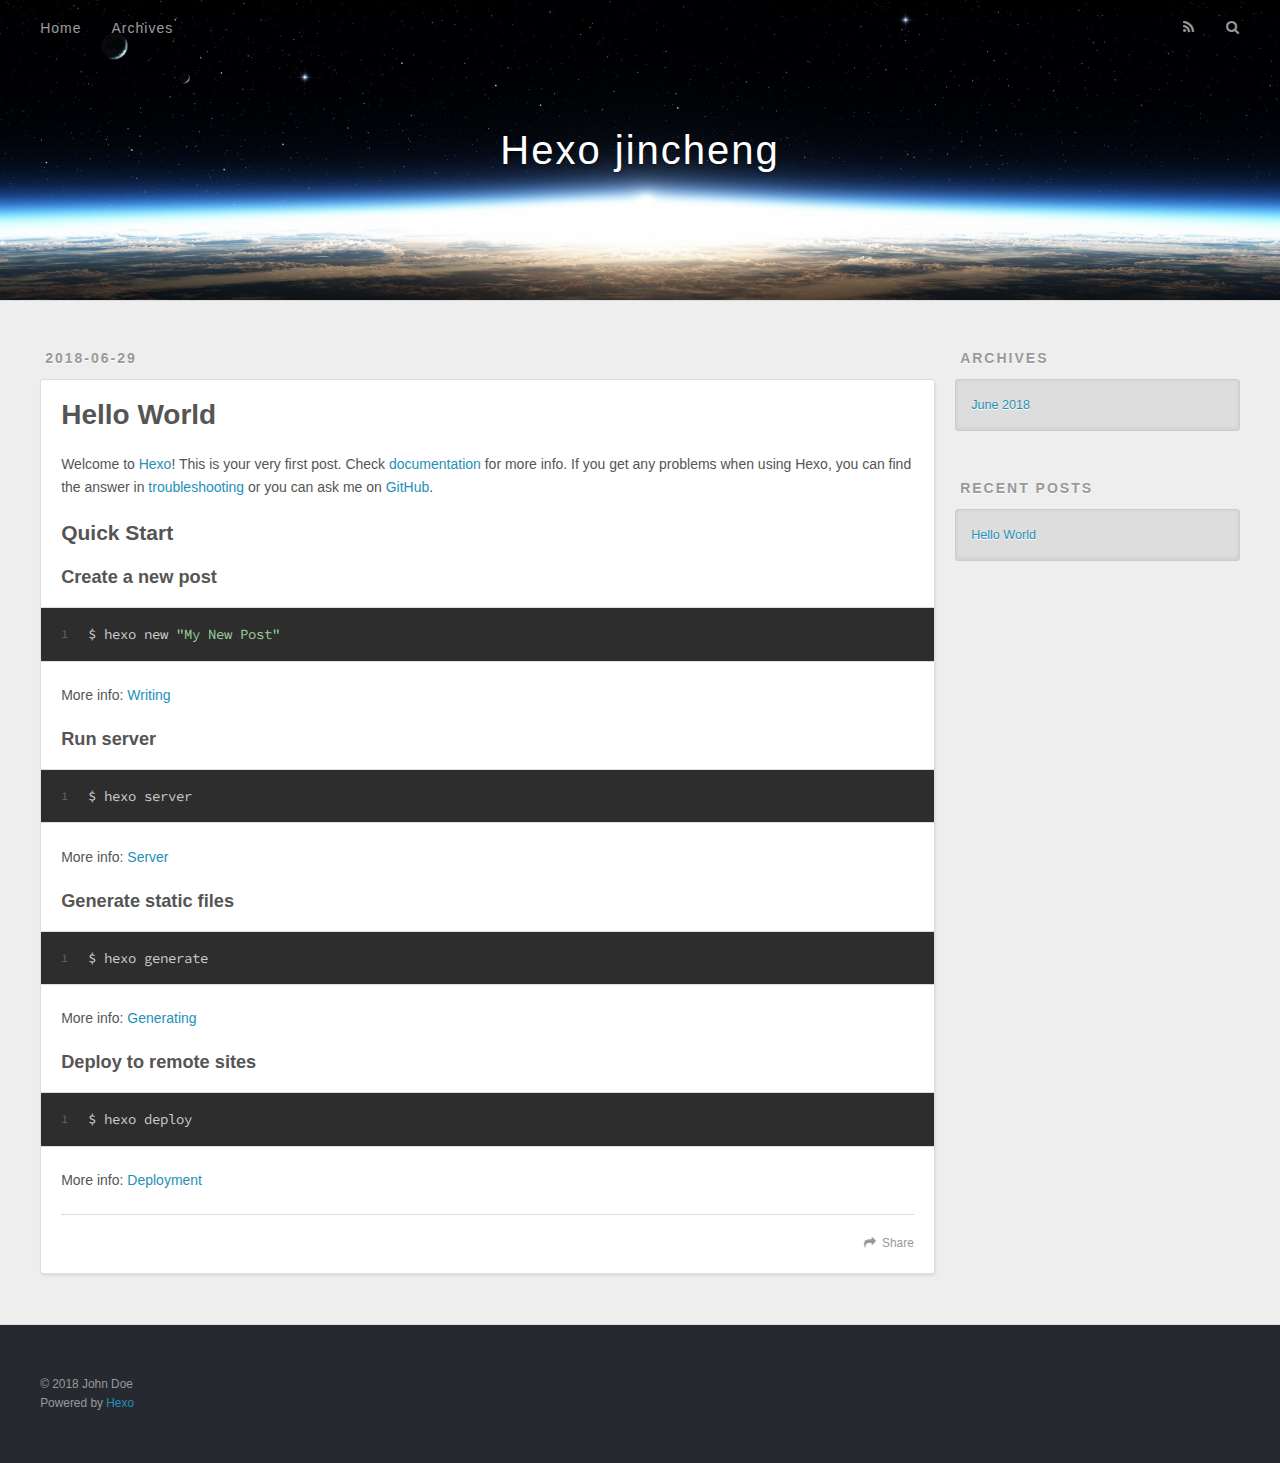
==== index.html @ 03023384 "Site updated: 2018-06-29 11:32:07" ====
<!DOCTYPE html>
<html>
<head>
  <meta charset="utf-8">
  

  
  <title>Hexo jincheng</title>
  <meta name="viewport" content="width=device-width, initial-scale=1, maximum-scale=1">
  <meta property="og:type" content="website">
<meta property="og:title" content="Hexo jincheng">
<meta property="og:url" content="http://yoursite.com/index.html">
<meta property="og:site_name" content="Hexo jincheng">
<meta property="og:locale" content="default">
<meta name="twitter:card" content="summary">
<meta name="twitter:title" content="Hexo jincheng">
  
    <link rel="alternate" href="/atom.xml" title="Hexo jincheng" type="application/atom+xml">
  
  
    <link rel="icon" href="/favicon.png">
  
  
    <link href="//fonts.googleapis.com/css?family=Source+Code+Pro" rel="stylesheet" type="text/css">
  
  <link rel="stylesheet" href="/css/style.css">
</head>

<body>
  <div id="container">
    <div id="wrap">
      <header id="header">
  <div id="banner"></div>
  <div id="header-outer" class="outer">
    <div id="header-title" class="inner">
      <h1 id="logo-wrap">
        <a href="/" id="logo">Hexo jincheng</a>
      </h1>
      
    </div>
    <div id="header-inner" class="inner">
      <nav id="main-nav">
        <a id="main-nav-toggle" class="nav-icon"></a>
        
          <a class="main-nav-link" href="/">Home</a>
        
          <a class="main-nav-link" href="/archives">Archives</a>
        
      </nav>
      <nav id="sub-nav">
        
          <a id="nav-rss-link" class="nav-icon" href="/atom.xml" title="RSS Feed"></a>
        
        <a id="nav-search-btn" class="nav-icon" title="Search"></a>
      </nav>
      <div id="search-form-wrap">
        <form action="//google.com/search" method="get" accept-charset="UTF-8" class="search-form"><input type="search" name="q" class="search-form-input" placeholder="Search"><button type="submit" class="search-form-submit">&#xF002;</button><input type="hidden" name="sitesearch" value="http://yoursite.com"></form>
      </div>
    </div>
  </div>
</header>
      <div class="outer">
        <section id="main">
  
    <article id="post-hello-world" class="article article-type-post" itemscope itemprop="blogPost">
  <div class="article-meta">
    <a href="/2018/06/29/hello-world/" class="article-date">
  <time datetime="2018-06-29T03:17:05.634Z" itemprop="datePublished">2018-06-29</time>
</a>
    
  </div>
  <div class="article-inner">
    
    
      <header class="article-header">
        
  
    <h1 itemprop="name">
      <a class="article-title" href="/2018/06/29/hello-world/">Hello World</a>
    </h1>
  

      </header>
    
    <div class="article-entry" itemprop="articleBody">
      
        <p>Welcome to <a href="https://hexo.io/" target="_blank" rel="noopener">Hexo</a>! This is your very first post. Check <a href="https://hexo.io/docs/" target="_blank" rel="noopener">documentation</a> for more info. If you get any problems when using Hexo, you can find the answer in <a href="https://hexo.io/docs/troubleshooting.html" target="_blank" rel="noopener">troubleshooting</a> or you can ask me on <a href="https://github.com/hexojs/hexo/issues" target="_blank" rel="noopener">GitHub</a>.</p>
<h2 id="Quick-Start"><a href="#Quick-Start" class="headerlink" title="Quick Start"></a>Quick Start</h2><h3 id="Create-a-new-post"><a href="#Create-a-new-post" class="headerlink" title="Create a new post"></a>Create a new post</h3><figure class="highlight bash"><table><tr><td class="gutter"><pre><span class="line">1</span><br></pre></td><td class="code"><pre><span class="line">$ hexo new <span class="string">"My New Post"</span></span><br></pre></td></tr></table></figure>
<p>More info: <a href="https://hexo.io/docs/writing.html" target="_blank" rel="noopener">Writing</a></p>
<h3 id="Run-server"><a href="#Run-server" class="headerlink" title="Run server"></a>Run server</h3><figure class="highlight bash"><table><tr><td class="gutter"><pre><span class="line">1</span><br></pre></td><td class="code"><pre><span class="line">$ hexo server</span><br></pre></td></tr></table></figure>
<p>More info: <a href="https://hexo.io/docs/server.html" target="_blank" rel="noopener">Server</a></p>
<h3 id="Generate-static-files"><a href="#Generate-static-files" class="headerlink" title="Generate static files"></a>Generate static files</h3><figure class="highlight bash"><table><tr><td class="gutter"><pre><span class="line">1</span><br></pre></td><td class="code"><pre><span class="line">$ hexo generate</span><br></pre></td></tr></table></figure>
<p>More info: <a href="https://hexo.io/docs/generating.html" target="_blank" rel="noopener">Generating</a></p>
<h3 id="Deploy-to-remote-sites"><a href="#Deploy-to-remote-sites" class="headerlink" title="Deploy to remote sites"></a>Deploy to remote sites</h3><figure class="highlight bash"><table><tr><td class="gutter"><pre><span class="line">1</span><br></pre></td><td class="code"><pre><span class="line">$ hexo deploy</span><br></pre></td></tr></table></figure>
<p>More info: <a href="https://hexo.io/docs/deployment.html" target="_blank" rel="noopener">Deployment</a></p>

      
    </div>
    <footer class="article-footer">
      <a data-url="http://yoursite.com/2018/06/29/hello-world/" data-id="cjizf4pop0000zkt1w1lv1wn2" class="article-share-link">Share</a>
      
      
    </footer>
  </div>
  
</article>


  


</section>
        
          <aside id="sidebar">
  
    

  
    

  
    
  
    
  <div class="widget-wrap">
    <h3 class="widget-title">Archives</h3>
    <div class="widget">
      <ul class="archive-list"><li class="archive-list-item"><a class="archive-list-link" href="/archives/2018/06/">June 2018</a></li></ul>
    </div>
  </div>


  
    
  <div class="widget-wrap">
    <h3 class="widget-title">Recent Posts</h3>
    <div class="widget">
      <ul>
        
          <li>
            <a href="/2018/06/29/hello-world/">Hello World</a>
          </li>
        
      </ul>
    </div>
  </div>

  
</aside>
        
      </div>
      <footer id="footer">
  
  <div class="outer">
    <div id="footer-info" class="inner">
      &copy; 2018 John Doe<br>
      Powered by <a href="http://hexo.io/" target="_blank">Hexo</a>
    </div>
  </div>
</footer>
    </div>
    <nav id="mobile-nav">
  
    <a href="/" class="mobile-nav-link">Home</a>
  
    <a href="/archives" class="mobile-nav-link">Archives</a>
  
</nav>
    

<script src="//ajax.googleapis.com/ajax/libs/jquery/2.0.3/jquery.min.js"></script>


  <link rel="stylesheet" href="/fancybox/jquery.fancybox.css">
  <script src="/fancybox/jquery.fancybox.pack.js"></script>


<script src="/js/script.js"></script>



  </div>
</body>
</html>
---- css/style.css ----
body {
  width: 100%;
}
body:before,
body:after {
  content: "";
  display: table;
}
body:after {
  clear: both;
}
html,
body,
div,
span,
applet,
object,
iframe,
h1,
h2,
h3,
h4,
h5,
h6,
p,
blockquote,
pre,
a,
abbr,
acronym,
address,
big,
cite,
code,
del,
dfn,
em,
img,
ins,
kbd,
q,
s,
samp,
small,
strike,
strong,
sub,
sup,
tt,
var,
dl,
dt,
dd,
ol,
ul,
li,
fieldset,
form,
label,
legend,
table,
caption,
tbody,
tfoot,
thead,
tr,
th,
td {
  margin: 0;
  padding: 0;
  border: 0;
  outline: 0;
  font-weight: inherit;
  font-style: inherit;
  font-family: inherit;
  font-size: 100%;
  vertical-align: baseline;
}
body {
  line-height: 1;
  color: #000;
  background: #fff;
}
ol,
ul {
  list-style: none;
}
table {
  border-collapse: separate;
  border-spacing: 0;
  vertical-align: middle;
}
caption,
th,
td {
  text-align: left;
  font-weight: normal;
  vertical-align: middle;
}
a img {
  border: none;
}
input,
button {
  margin: 0;
  padding: 0;
}
input::-moz-focus-inner,
button::-moz-focus-inner {
  border: 0;
  padding: 0;
}
@font-face {
  font-family: FontAwesome;
  font-style: normal;
  font-weight: normal;
  src: url("fonts/fontawesome-webfont.eot?v=#4.0.3");
  src: url("fonts/fontawesome-webfont.eot?#iefix&v=#4.0.3") format("embedded-opentype"), url("fonts/fontawesome-webfont.woff?v=#4.0.3") format("woff"), url("fonts/fontawesome-webfont.ttf?v=#4.0.3") format("truetype"), url("fonts/fontawesome-webfont.svg#fontawesomeregular?v=#4.0.3") format("svg");
}
html,
body,
#container {
  height: 100%;
}
body {
  background: #eee;
  font: 14px -apple-system, BlinkMacSystemFont, "Segoe UI", "Roboto", "Oxygen", "Ubuntu", "Cantarell", "Fira Sans", "Droid Sans", "Helvetica Neue", sans-serif;
  -webkit-text-size-adjust: 100%;
}
.outer {
  max-width: 1220px;
  margin: 0 auto;
  padding: 0 20px;
}
.outer:before,
.outer:after {
  content: "";
  display: table;
}
.outer:after {
  clear: both;
}
.inner {
  display: inline;
  float: left;
  width: 98.33333333333333%;
  margin: 0 0.833333333333333%;
}
.left,
.alignleft {
  float: left;
}
.right,
.alignright {
  float: right;
}
.clear {
  clear: both;
}
#container {
  position: relative;
}
.mobile-nav-on {
  overflow: hidden;
}
#wrap {
  height: 100%;
  width: 100%;
  position: absolute;
  top: 0;
  left: 0;
  -webkit-transition: 0.2s ease-out;
  -moz-transition: 0.2s ease-out;
  -ms-transition: 0.2s ease-out;
  transition: 0.2s ease-out;
  z-index: 1;
  background: #eee;
}
.mobile-nav-on #wrap {
  left: 280px;
}
@media screen and (min-width: 768px) {
  #main {
    display: inline;
    float: left;
    width: 73.33333333333333%;
    margin: 0 0.833333333333333%;
  }
}
.article-date,
.article-category-link,
.archive-year,
.widget-title {
  text-decoration: none;
  text-transform: uppercase;
  letter-spacing: 2px;
  color: #999;
  margin-bottom: 1em;
  margin-left: 5px;
  line-height: 1em;
  text-shadow: 0 1px #fff;
  font-weight: bold;
}
.article-inner,
.archive-article-inner {
  background: #fff;
  -webkit-box-shadow: 1px 2px 3px #ddd;
  box-shadow: 1px 2px 3px #ddd;
  border: 1px solid #ddd;
  border-radius: 3px;
}
.article-entry h1,
.widget h1 {
  font-size: 2em;
}
.article-entry h2,
.widget h2 {
  font-size: 1.5em;
}
.article-entry h3,
.widget h3 {
  font-size: 1.3em;
}
.article-entry h4,
.widget h4 {
  font-size: 1.2em;
}
.article-entry h5,
.widget h5 {
  font-size: 1em;
}
.article-entry h6,
.widget h6 {
  font-size: 1em;
  color: #999;
}
.article-entry hr,
.widget hr {
  border: 1px dashed #ddd;
}
.article-entry strong,
.widget strong {
  font-weight: bold;
}
.article-entry em,
.widget em,
.article-entry cite,
.widget cite {
  font-style: italic;
}
.article-entry sup,
.widget sup,
.article-entry sub,
.widget sub {
  font-size: 0.75em;
  line-height: 0;
  position: relative;
  vertical-align: baseline;
}
.article-entry sup,
.widget sup {
  top: -0.5em;
}
.article-entry sub,
.widget sub {
  bottom: -0.2em;
}
.article-entry small,
.widget small {
  font-size: 0.85em;
}
.article-entry acronym,
.widget acronym,
.article-entry abbr,
.widget abbr {
  border-bottom: 1px dotted;
}
.article-entry ul,
.widget ul,
.article-entry ol,
.widget ol,
.article-entry dl,
.widget dl {
  margin: 0 20px;
  line-height: 1.6em;
}
.article-entry ul ul,
.widget ul ul,
.article-entry ol ul,
.widget ol ul,
.article-entry ul ol,
.widget ul ol,
.article-entry ol ol,
.widget ol ol {
  margin-top: 0;
  margin-bottom: 0;
}
.article-entry ul,
.widget ul {
  list-style: disc;
}
.article-entry ol,
.widget ol {
  list-style: decimal;
}
.article-entry dt,
.widget dt {
  font-weight: bold;
}
#header {
  height: 300px;
  position: relative;
  border-bottom: 1px solid #ddd;
}
#header:before,
#header:after {
  content: "";
  position: absolute;
  left: 0;
  right: 0;
  height: 40px;
}
#header:before {
  top: 0;
  background: -webkit-linear-gradient(rgba(0,0,0,0.2), transparent);
  background: -moz-linear-gradient(rgba(0,0,0,0.2), transparent);
  background: -ms-linear-gradient(rgba(0,0,0,0.2), transparent);
  background: linear-gradient(rgba(0,0,0,0.2), transparent);
}
#header:after {
  bottom: 0;
  background: -webkit-linear-gradient(transparent, rgba(0,0,0,0.2));
  background: -moz-linear-gradient(transparent, rgba(0,0,0,0.2));
  background: -ms-linear-gradient(transparent, rgba(0,0,0,0.2));
  background: linear-gradient(transparent, rgba(0,0,0,0.2));
}
#header-outer {
  height: 100%;
  position: relative;
}
#header-inner {
  position: relative;
  overflow: hidden;
}
#banner {
  position: absolute;
  top: 0;
  left: 0;
  width: 100%;
  height: 100%;
  background: url("images/banner.jpg") center #000;
  -webkit-background-size: cover;
  -moz-background-size: cover;
  background-size: cover;
  z-index: -1;
}
#header-title {
  text-align: center;
  height: 40px;
  position: absolute;
  top: 50%;
  left: 0;
  margin-top: -20px;
}
#logo,
#subtitle {
  text-decoration: none;
  color: #fff;
  font-weight: 300;
  text-shadow: 0 1px 4px rgba(0,0,0,0.3);
}
#logo {
  font-size: 40px;
  line-height: 40px;
  letter-spacing: 2px;
}
#subtitle {
  font-size: 16px;
  line-height: 16px;
  letter-spacing: 1px;
}
#subtitle-wrap {
  margin-top: 16px;
}
#main-nav {
  float: left;
  margin-left: -15px;
}
.nav-icon,
.main-nav-link {
  float: left;
  color: #fff;
  opacity: 0.6;
  text-decoration: none;
  text-shadow: 0 1px rgba(0,0,0,0.2);
  -webkit-transition: opacity 0.2s;
  -moz-transition: opacity 0.2s;
  -ms-transition: opacity 0.2s;
  transition: opacity 0.2s;
  display: block;
  padding: 20px 15px;
}
.nav-icon:hover,
.main-nav-link:hover {
  opacity: 1;
}
.nav-icon {
  font-family: FontAwesome;
  text-align: center;
  font-size: 14px;
  width: 14px;
  height: 14px;
  padding: 20px 15px;
  position: relative;
  cursor: pointer;
}
.main-nav-link {
  font-weight: 300;
  letter-spacing: 1px;
}
@media screen and (max-width: 479px) {
  .main-nav-link {
    display: none;
  }
}
#main-nav-toggle {
  display: none;
}
#main-nav-toggle:before {
  content: "\f0c9";
}
@media screen and (max-width: 479px) {
  #main-nav-toggle {
    display: block;
  }
}
#sub-nav {
  float: right;
  margin-right: -15px;
}
#nav-rss-link:before {
  content: "\f09e";
}
#nav-search-btn:before {
  content: "\f002";
}
#search-form-wrap {
  position: absolute;
  top: 15px;
  width: 150px;
  height: 30px;
  right: -150px;
  opacity: 0;
  -webkit-transition: 0.2s ease-out;
  -moz-transition: 0.2s ease-out;
  -ms-transition: 0.2s ease-out;
  transition: 0.2s ease-out;
}
#search-form-wrap.on {
  opacity: 1;
  right: 0;
}
@media screen and (max-width: 479px) {
  #search-form-wrap {
    width: 100%;
    right: -100%;
  }
}
.search-form {
  position: absolute;
  top: 0;
  left: 0;
  right: 0;
  background: #fff;
  padding: 5px 15px;
  border-radius: 15px;
  -webkit-box-shadow: 0 0 10px rgba(0,0,0,0.3);
  box-shadow: 0 0 10px rgba(0,0,0,0.3);
}
.search-form-input {
  border: none;
  background: none;
  color: #555;
  width: 100%;
  font: 13px -apple-system, BlinkMacSystemFont, "Segoe UI", "Roboto", "Oxygen", "Ubuntu", "Cantarell", "Fira Sans", "Droid Sans", "Helvetica Neue", sans-serif;
  outline: none;
}
.search-form-input::-webkit-search-results-decoration,
.search-form-input::-webkit-search-cancel-button {
  -webkit-appearance: none;
}
.search-form-submit {
  position: absolute;
  top: 50%;
  right: 10px;
  margin-top: -7px;
  font: 13px FontAwesome;
  border: none;
  background: none;
  color: #bbb;
  cursor: pointer;
}
.search-form-submit:hover,
.search-form-submit:focus {
  color: #777;
}
.article {
  margin: 50px 0;
}
.article-inner {
  overflow: hidden;
}
.article-meta:before,
.article-meta:after {
  content: "";
  display: table;
}
.article-meta:after {
  clear: both;
}
.article-date {
  float: left;
}
.article-category {
  float: left;
  line-height: 1em;
  color: #ccc;
  text-shadow: 0 1px #fff;
  margin-left: 8px;
}
.article-category:before {
  content: "\2022";
}
.article-category-link {
  margin: 0 12px 1em;
}
.article-header {
  padding: 20px 20px 0;
}
.article-title {
  text-decoration: none;
  font-size: 2em;
  font-weight: bold;
  color: #555;
  line-height: 1.1em;
  -webkit-transition: color 0.2s;
  -moz-transition: color 0.2s;
  -ms-transition: color 0.2s;
  transition: color 0.2s;
}
a.article-title:hover {
  color: #258fb8;
}
.article-entry {
  color: #555;
  padding: 0 20px;
}
.article-entry:before,
.article-entry:after {
  content: "";
  display: table;
}
.article-entry:after {
  clear: both;
}
.article-entry p,
.article-entry table {
  line-height: 1.6em;
  margin: 1.6em 0;
}
.article-entry h1,
.article-entry h2,
.article-entry h3,
.article-entry h4,
.article-entry h5,
.article-entry h6 {
  font-weight: bold;
}
.article-entry h1,
.article-entry h2,
.article-entry h3,
.article-entry h4,
.article-entry h5,
.article-entry h6 {
  line-height: 1.1em;
  margin: 1.1em 0;
}
.article-entry a {
  color: #258fb8;
  text-decoration: none;
}
.article-entry a:hover {
  text-decoration: underline;
}
.article-entry ul,
.article-entry ol,
.article-entry dl {
  margin-top: 1.6em;
  margin-bottom: 1.6em;
}
.article-entry img,
.article-entry video {
  max-width: 100%;
  height: auto;
  display: block;
  margin: auto;
}
.article-entry iframe {
  border: none;
}
.article-entry table {
  width: 100%;
  border-collapse: collapse;
  border-spacing: 0;
}
.article-entry th {
  font-weight: bold;
  border-bottom: 3px solid #ddd;
  padding-bottom: 0.5em;
}
.article-entry td {
  border-bottom: 1px solid #ddd;
  padding: 10px 0;
}
.article-entry blockquote {
  font-family: Georgia, "Times New Roman", serif;
  font-size: 1.4em;
  margin: 1.6em 20px;
  text-align: center;
}
.article-entry blockquote footer {
  font-size: 14px;
  margin: 1.6em 0;
  font-family: -apple-system, BlinkMacSystemFont, "Segoe UI", "Roboto", "Oxygen", "Ubuntu", "Cantarell", "Fira Sans", "Droid Sans", "Helvetica Neue", sans-serif;
}
.article-entry blockquote footer cite:before {
  content: "—";
  padding: 0 0.5em;
}
.article-entry .pullquote {
  text-align: left;
  width: 45%;
  margin: 0;
}
.article-entry .pullquote.left {
  margin-left: 0.5em;
  margin-right: 1em;
}
.article-entry .pullquote.right {
  margin-right: 0.5em;
  margin-left: 1em;
}
.article-entry .caption {
  color: #999;
  display: block;
  font-size: 0.9em;
  margin-top: 0.5em;
  position: relative;
  text-align: center;
}
.article-entry .video-container {
  position: relative;
  padding-top: 56.25%;
  height: 0;
  overflow: hidden;
}
.article-entry .video-container iframe,
.article-entry .video-container object,
.article-entry .video-container embed {
  position: absolute;
  top: 0;
  left: 0;
  width: 100%;
  height: 100%;
  margin-top: 0;
}
.article-more-link a {
  display: inline-block;
  line-height: 1em;
  padding: 6px 15px;
  border-radius: 15px;
  background: #eee;
  color: #999;
  text-shadow: 0 1px #fff;
  text-decoration: none;
}
.article-more-link a:hover {
  background: #258fb8;
  color: #fff;
  text-decoration: none;
  text-shadow: 0 1px #1e7293;
}
.article-footer {
  font-size: 0.85em;
  line-height: 1.6em;
  border-top: 1px solid #ddd;
  padding-top: 1.6em;
  margin: 0 20px 20px;
}
.article-footer:before,
.article-footer:after {
  content: "";
  display: table;
}
.article-footer:after {
  clear: both;
}
.article-footer a {
  color: #999;
  text-decoration: none;
}
.article-footer a:hover {
  color: #555;
}
.article-tag-list-item {
  float: left;
  margin-right: 10px;
}
.article-tag-list-link:before {
  content: "#";
}
.article-comment-link {
  float: right;
}
.article-comment-link:before {
  content: "\f075";
  font-family: FontAwesome;
  padding-right: 8px;
}
.article-share-link {
  cursor: pointer;
  float: right;
  margin-left: 20px;
}
.article-share-link:before {
  content: "\f064";
  font-family: FontAwesome;
  padding-right: 6px;
}
#article-nav {
  position: relative;
}
#article-nav:before,
#article-nav:after {
  content: "";
  display: table;
}
#article-nav:after {
  clear: both;
}
@media screen and (min-width: 768px) {
  #article-nav {
    margin: 50px 0;
  }
  #article-nav:before {
    width: 8px;
    height: 8px;
    position: absolute;
    top: 50%;
    left: 50%;
    margin-top: -4px;
    margin-left: -4px;
    content: "";
    border-radius: 50%;
    background: #ddd;
    -webkit-box-shadow: 0 1px 2px #fff;
    box-shadow: 0 1px 2px #fff;
  }
}
.article-nav-link-wrap {
  text-decoration: none;
  text-shadow: 0 1px #fff;
  color: #999;
  -webkit-box-sizing: border-box;
  -moz-box-sizing: border-box;
  box-sizing: border-box;
  margin-top: 50px;
  text-align: center;
  display: block;
}
.article-nav-link-wrap:hover {
  color: #555;
}
@media screen and (min-width: 768px) {
  .article-nav-link-wrap {
    width: 50%;
    margin-top: 0;
  }
}
@media screen and (min-width: 768px) {
  #article-nav-newer {
    float: left;
    text-align: right;
    padding-right: 20px;
  }
}
@media screen and (min-width: 768px) {
  #article-nav-older {
    float: right;
    text-align: left;
    padding-left: 20px;
  }
}
.article-nav-caption {
  text-transform: uppercase;
  letter-spacing: 2px;
  color: #ddd;
  line-height: 1em;
  font-weight: bold;
}
#article-nav-newer .article-nav-caption {
  margin-right: -2px;
}
.article-nav-title {
  font-size: 0.85em;
  line-height: 1.6em;
  margin-top: 0.5em;
}
.article-share-box {
  position: absolute;
  display: none;
  background: #fff;
  -webkit-box-shadow: 1px 2px 10px rgba(0,0,0,0.2);
  box-shadow: 1px 2px 10px rgba(0,0,0,0.2);
  border-radius: 3px;
  margin-left: -145px;
  overflow: hidden;
  z-index: 1;
}
.article-share-box.on {
  display: block;
}
.article-share-input {
  width: 100%;
  background: none;
  -webkit-box-sizing: border-box;
  -moz-box-sizing: border-box;
  box-sizing: border-box;
  font: 14px -apple-system, BlinkMacSystemFont, "Segoe UI", "Roboto", "Oxygen", "Ubuntu", "Cantarell", "Fira Sans", "Droid Sans", "Helvetica Neue", sans-serif;
  padding: 0 15px;
  color: #555;
  outline: none;
  border: 1px solid #ddd;
  border-radius: 3px 3px 0 0;
  height: 36px;
  line-height: 36px;
}
.article-share-links {
  background: #eee;
}
.article-share-links:before,
.article-share-links:after {
  content: "";
  display: table;
}
.article-share-links:after {
  clear: both;
}
.article-share-twitter,
.article-share-facebook,
.article-share-pinterest,
.article-share-google {
  width: 50px;
  height: 36px;
  display: block;
  float: left;
  position: relative;
  color: #999;
  text-shadow: 0 1px #fff;
}
.article-share-twitter:before,
.article-share-facebook:before,
.article-share-pinterest:before,
.article-share-google:before {
  font-size: 20px;
  font-family: FontAwesome;
  width: 20px;
  height: 20px;
  position: absolute;
  top: 50%;
  left: 50%;
  margin-top: -10px;
  margin-left: -10px;
  text-align: center;
}
.article-share-twitter:hover,
.article-share-facebook:hover,
.article-share-pinterest:hover,
.article-share-google:hover {
  color: #fff;
}
.article-share-twitter:before {
  content: "\f099";
}
.article-share-twitter:hover {
  background: #00aced;
  text-shadow: 0 1px #008abe;
}
.article-share-facebook:before {
  content: "\f09a";
}
.article-share-facebook:hover {
  background: #3b5998;
  text-shadow: 0 1px #2f477a;
}
.article-share-pinterest:before {
  content: "\f0d2";
}
.article-share-pinterest:hover {
  background: #cb2027;
  text-shadow: 0 1px #a21a1f;
}
.article-share-google:before {
  content: "\f0d5";
}
.article-share-google:hover {
  background: #dd4b39;
  text-shadow: 0 1px #be3221;
}
.article-gallery {
  background: #000;
  position: relative;
}
.article-gallery-photos {
  position: relative;
  overflow: hidden;
}
.article-gallery-img {
  display: none;
  max-width: 100%;
}
.article-gallery-img:first-child {
  display: block;
}
.article-gallery-img.loaded {
  position: absolute;
  display: block;
}
.article-gallery-img img {
  display: block;
  max-width: 100%;
  margin: 0 auto;
}
#comments {
  background: #fff;
  -webkit-box-shadow: 1px 2px 3px #ddd;
  box-shadow: 1px 2px 3px #ddd;
  padding: 20px;
  border: 1px solid #ddd;
  border-radius: 3px;
  margin: 50px 0;
}
#comments a {
  color: #258fb8;
}
.archives-wrap {
  margin: 50px 0;
}
.archives:before,
.archives:after {
  content: "";
  display: table;
}
.archives:after {
  clear: both;
}
.archive-year-wrap {
  margin-bottom: 1em;
}
.archives {
  -webkit-column-gap: 10px;
  -moz-column-gap: 10px;
  column-gap: 10px;
}
@media screen and (min-width: 480px) and (max-width: 767px) {
  .archives {
    -webkit-column-count: 2;
    -moz-column-count: 2;
    column-count: 2;
  }
}
@media screen and (min-width: 768px) {
  .archives {
    -webkit-column-count: 3;
    -moz-column-count: 3;
    column-count: 3;
  }
}
.archive-article {
  -webkit-column-break-inside: avoid;
  page-break-inside: avoid;
  overflow: hidden;
  break-inside: avoid-column;
}
.archive-article-inner {
  padding: 10px;
  margin-bottom: 15px;
}
.archive-article-title {
  text-decoration: none;
  font-weight: bold;
  color: #555;
  -webkit-transition: color 0.2s;
  -moz-transition: color 0.2s;
  -ms-transition: color 0.2s;
  transition: color 0.2s;
  line-height: 1.6em;
}
.archive-article-title:hover {
  color: #258fb8;
}
.archive-article-footer {
  margin-top: 1em;
}
.archive-article-date {
  color: #999;
  text-decoration: none;
  font-size: 0.85em;
  line-height: 1em;
  margin-bottom: 0.5em;
  display: block;
}
#page-nav {
  margin: 50px auto;
  background: #fff;
  -webkit-box-shadow: 1px 2px 3px #ddd;
  box-shadow: 1px 2px 3px #ddd;
  border: 1px solid #ddd;
  border-radius: 3px;
  text-align: center;
  color: #999;
  overflow: hidden;
}
#page-nav:before,
#page-nav:after {
  content: "";
  display: table;
}
#page-nav:after {
  clear: both;
}
#page-nav a,
#page-nav span {
  padding: 10px 20px;
  line-height: 1;
  height: 2ex;
}
#page-nav a {
  color: #999;
  text-decoration: none;
}
#page-nav a:hover {
  background: #999;
  color: #fff;
}
#page-nav .prev {
  float: left;
}
#page-nav .next {
  float: right;
}
#page-nav .page-number {
  display: inline-block;
}
@media screen and (max-width: 479px) {
  #page-nav .page-number {
    display: none;
  }
}
#page-nav .current {
  color: #555;
  font-weight: bold;
}
#page-nav .space {
  color: #ddd;
}
#footer {
  background: #262a30;
  padding: 50px 0;
  border-top: 1px solid #ddd;
  color: #999;
}
#footer a {
  color: #258fb8;
  text-decoration: none;
}
#footer a:hover {
  text-decoration: underline;
}
#footer-info {
  line-height: 1.6em;
  font-size: 0.85em;
}
.article-entry pre,
.article-entry .highlight {
  background: #2d2d2d;
  margin: 0 -20px;
  padding: 15px 20px;
  border-style: solid;
  border-color: #ddd;
  border-width: 1px 0;
  overflow: auto;
  color: #ccc;
  line-height: 22.400000000000002px;
}
.article-entry .highlight .gutter pre,
.article-entry .gist .gist-file .gist-data .line-numbers {
  color: #666;
  font-size: 0.85em;
}
.article-entry pre,
.article-entry code {
  font-family: "Source Code Pro", Consolas, Monaco, Menlo, Consolas, monospace;
}
.article-entry code {
  background: #eee;
  text-shadow: 0 1px #fff;
  padding: 0 0.3em;
}
.article-entry pre code {
  background: none;
  text-shadow: none;
  padding: 0;
}
.article-entry .highlight pre {
  border: none;
  margin: 0;
  padding: 0;
}
.article-entry .highlight table {
  margin: 0;
  width: auto;
}
.article-entry .highlight td {
  border: none;
  padding: 0;
}
.article-entry .highlight figcaption {
  font-size: 0.85em;
  color: #999;
  line-height: 1em;
  margin-bottom: 1em;
}
.article-entry .highlight figcaption:before,
.article-entry .highlight figcaption:after {
  content: "";
  display: table;
}
.article-entry .highlight figcaption:after {
  clear: both;
}
.article-entry .highlight figcaption a {
  float: right;
}
.article-entry .highlight .gutter pre {
  text-align: right;
  padding-right: 20px;
}
.article-entry .highlight .line {
  height: 22.400000000000002px;
}
.article-entry .highlight .line.marked {
  background: #515151;
}
.article-entry .gist {
  margin: 0 -20px;
  border-style: solid;
  border-color: #ddd;
  border-width: 1px 0;
  background: #2d2d2d;
  padding: 15px 20px 15px 0;
}
.article-entry .gist .gist-file {
  border: none;
  font-family: "Source Code Pro", Consolas, Monaco, Menlo, Consolas, monospace;
  margin: 0;
}
.article-entry .gist .gist-file .gist-data {
  background: none;
  border: none;
}
.article-entry .gist .gist-file .gist-data .line-numbers {
  background: none;
  border: none;
  padding: 0 20px 0 0;
}
.article-entry .gist .gist-file .gist-data .line-data {
  padding: 0 !important;
}
.article-entry .gist .gist-file .highlight {
  margin: 0;
  padding: 0;
  border: none;
}
.article-entry .gist .gist-file .gist-meta {
  background: #2d2d2d;
  color: #999;
  font: 0.85em -apple-system, BlinkMacSystemFont, "Segoe UI", "Roboto", "Oxygen", "Ubuntu", "Cantarell", "Fira Sans", "Droid Sans", "Helvetica Neue", sans-serif;
  text-shadow: 0 0;
  padding: 0;
  margin-top: 1em;
  margin-left: 20px;
}
.article-entry .gist .gist-file .gist-meta a {
  color: #258fb8;
  font-weight: normal;
}
.article-entry .gist .gist-file .gist-meta a:hover {
  text-decoration: underline;
}
pre .comment,
pre .title {
  color: #999;
}
pre .variable,
pre .attribute,
pre .tag,
pre .regexp,
pre .ruby .constant,
pre .xml .tag .title,
pre .xml .pi,
pre .xml .doctype,
pre .html .doctype,
pre .css .id,
pre .css .class,
pre .css .pseudo {
  color: #f2777a;
}
pre .number,
pre .preprocessor,
pre .built_in,
pre .literal,
pre .params,
pre .constant {
  color: #f99157;
}
pre .class,
pre .ruby .class .title,
pre .css .rules .attribute {
  color: #9c9;
}
pre .string,
pre .value,
pre .inheritance,
pre .header,
pre .ruby .symbol,
pre .xml .cdata {
  color: #9c9;
}
pre .css .hexcolor {
  color: #6cc;
}
pre .function,
pre .python .decorator,
pre .python .title,
pre .ruby .function .title,
pre .ruby .title .keyword,
pre .perl .sub,
pre .javascript .title,
pre .coffeescript .title {
  color: #69c;
}
pre .keyword,
pre .javascript .function {
  color: #c9c;
}
@media screen and (max-width: 479px) {
  #mobile-nav {
    position: absolute;
    top: 0;
    left: 0;
    width: 280px;
    height: 100%;
    background: #191919;
    border-right: 1px solid #fff;
  }
}
@media screen and (max-width: 479px) {
  .mobile-nav-link {
    display: block;
    color: #999;
    text-decoration: none;
    padding: 15px 20px;
    font-weight: bold;
  }
  .mobile-nav-link:hover {
    color: #fff;
  }
}
@media screen and (min-width: 768px) {
  #sidebar {
    display: inline;
    float: left;
    width: 23.333333333333332%;
    margin: 0 0.833333333333333%;
  }
}
.widget-wrap {
  margin: 50px 0;
}
.widget {
  color: #777;
  text-shadow: 0 1px #fff;
  background: #ddd;
  -webkit-box-shadow: 0 -1px 4px #ccc inset;
  box-shadow: 0 -1px 4px #ccc inset;
  border: 1px solid #ccc;
  padding: 15px;
  border-radius: 3px;
}
.widget a {
  color: #258fb8;
  text-decoration: none;
}
.widget a:hover {
  text-decoration: underline;
}
.widget ul ul,
.widget ol ul,
.widget dl ul,
.widget ul ol,
.widget ol ol,
.widget dl ol,
.widget ul dl,
.widget ol dl,
.widget dl dl {
  margin-left: 15px;
  list-style: disc;
}
.widget {
  line-height: 1.6em;
  word-wrap: break-word;
  font-size: 0.9em;
}
.widget ul,
.widget ol {
  list-style: none;
  margin: 0;
}
.widget ul ul,
.widget ol ul,
.widget ul ol,
.widget ol ol {
  margin: 0 20px;
}
.widget ul ul,
.widget ol ul {
  list-style: disc;
}
.widget ul ol,
.widget ol ol {
  list-style: decimal;
}
.category-list-count,
.tag-list-count,
.archive-list-count {
  padding-left: 5px;
  color: #999;
  font-size: 0.85em;
}
.category-list-count:before,
.tag-list-count:before,
.archive-list-count:before {
  content: "(";
}
.category-list-count:after,
.tag-list-count:after,
.archive-list-count:after {
  content: ")";
}
.tagcloud a {
  margin-right: 5px;
  display: inline-block;
}
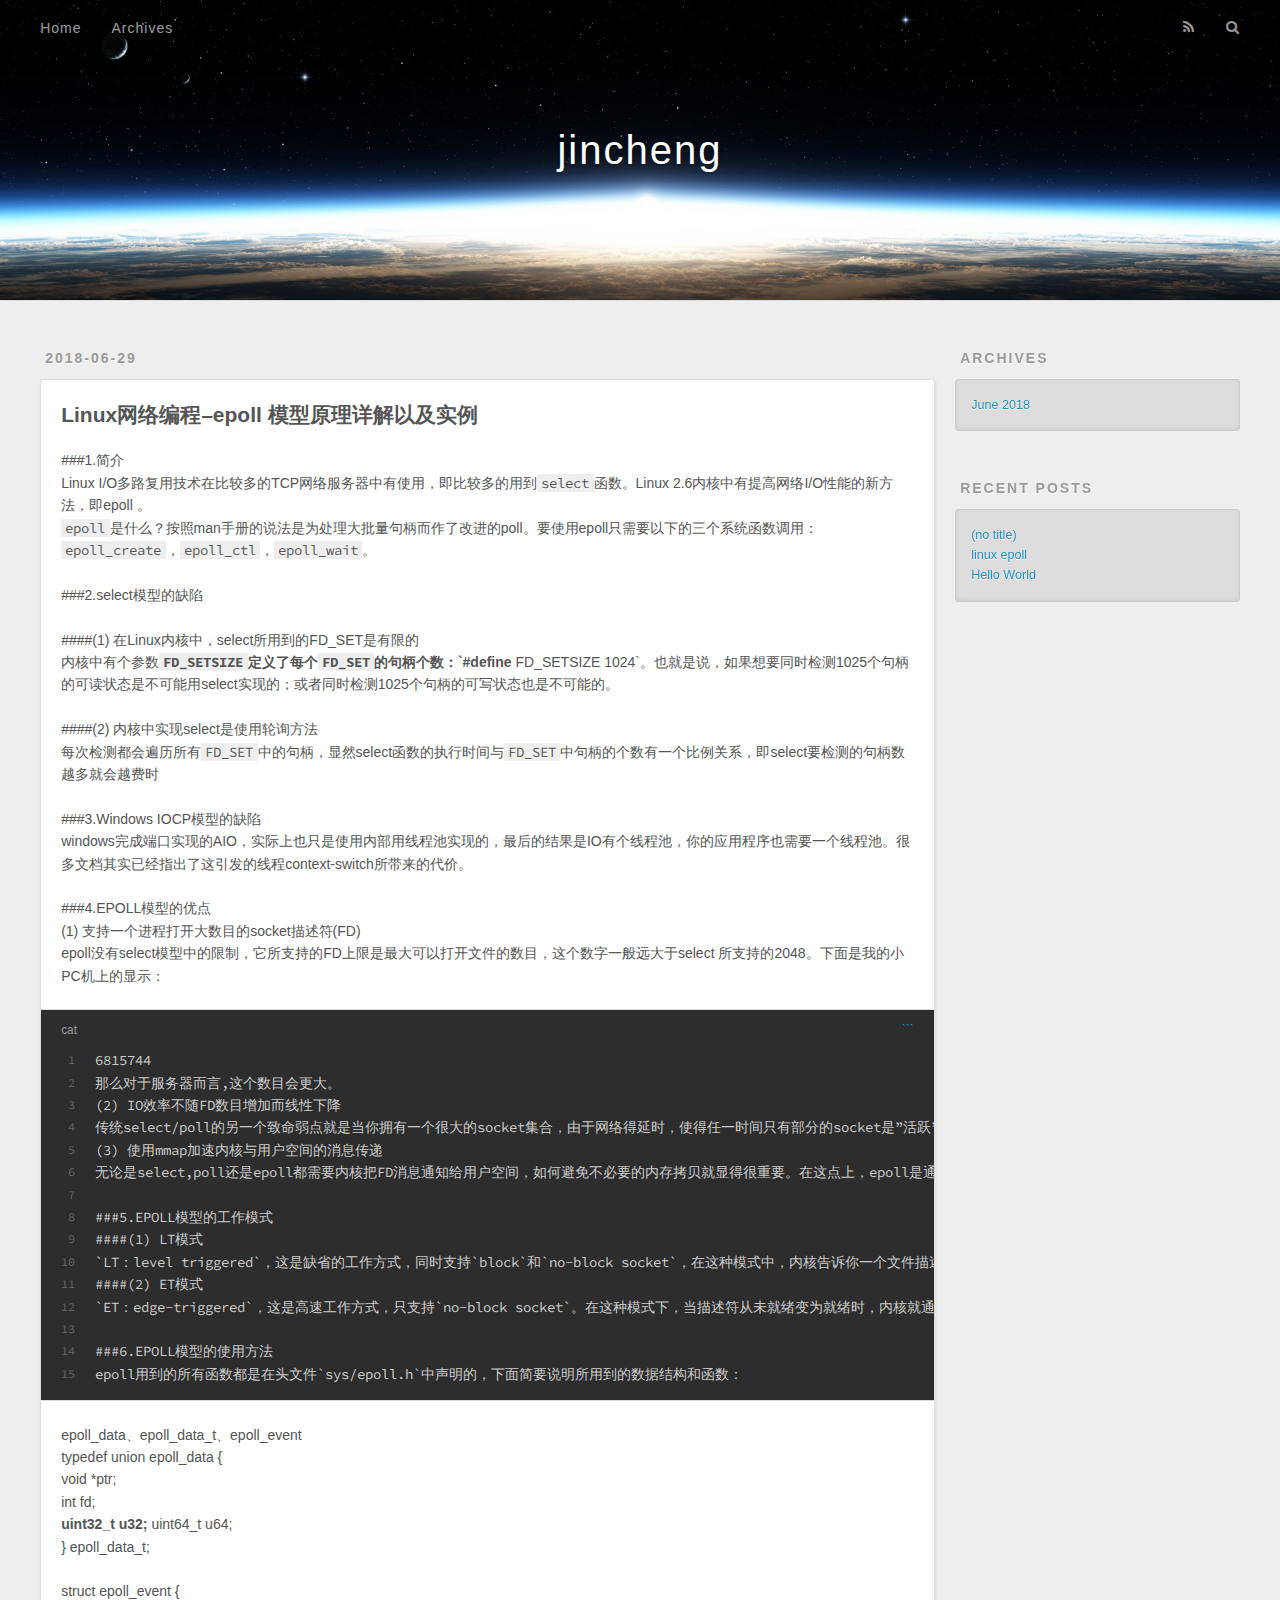
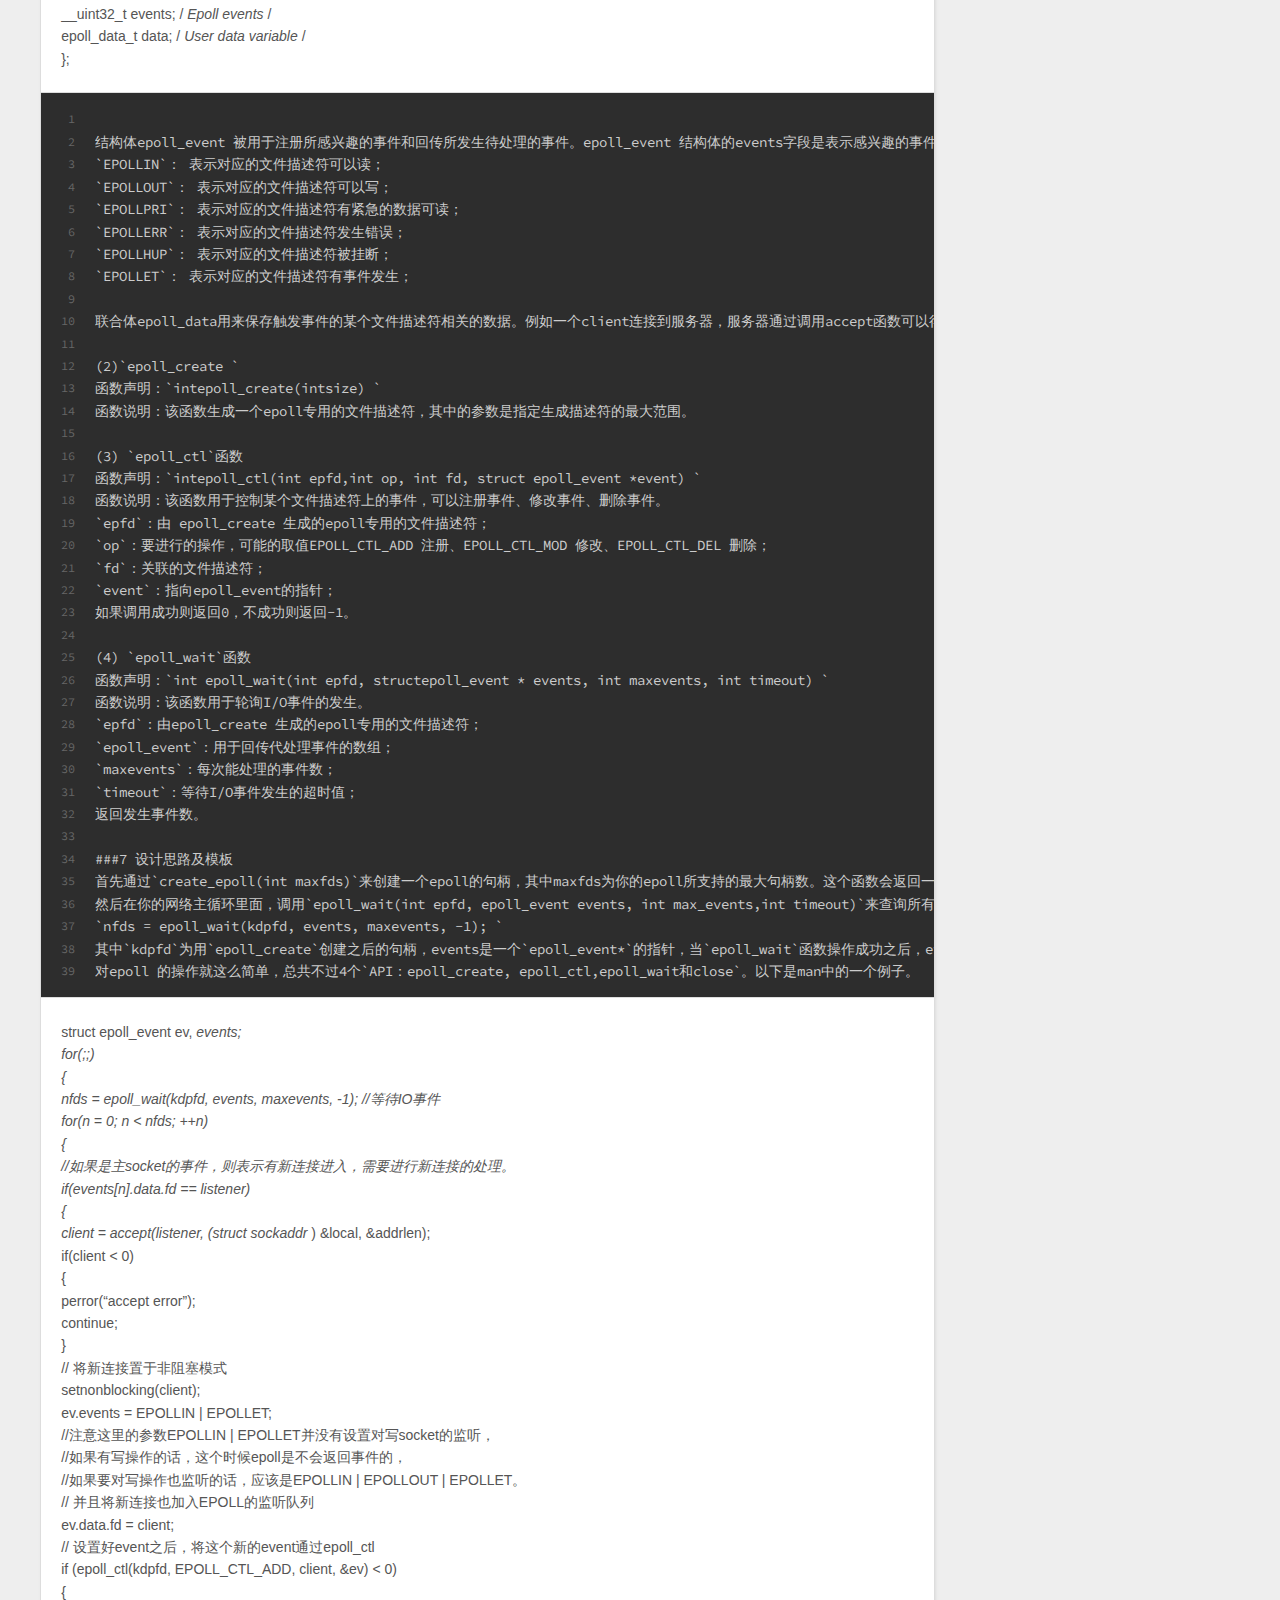
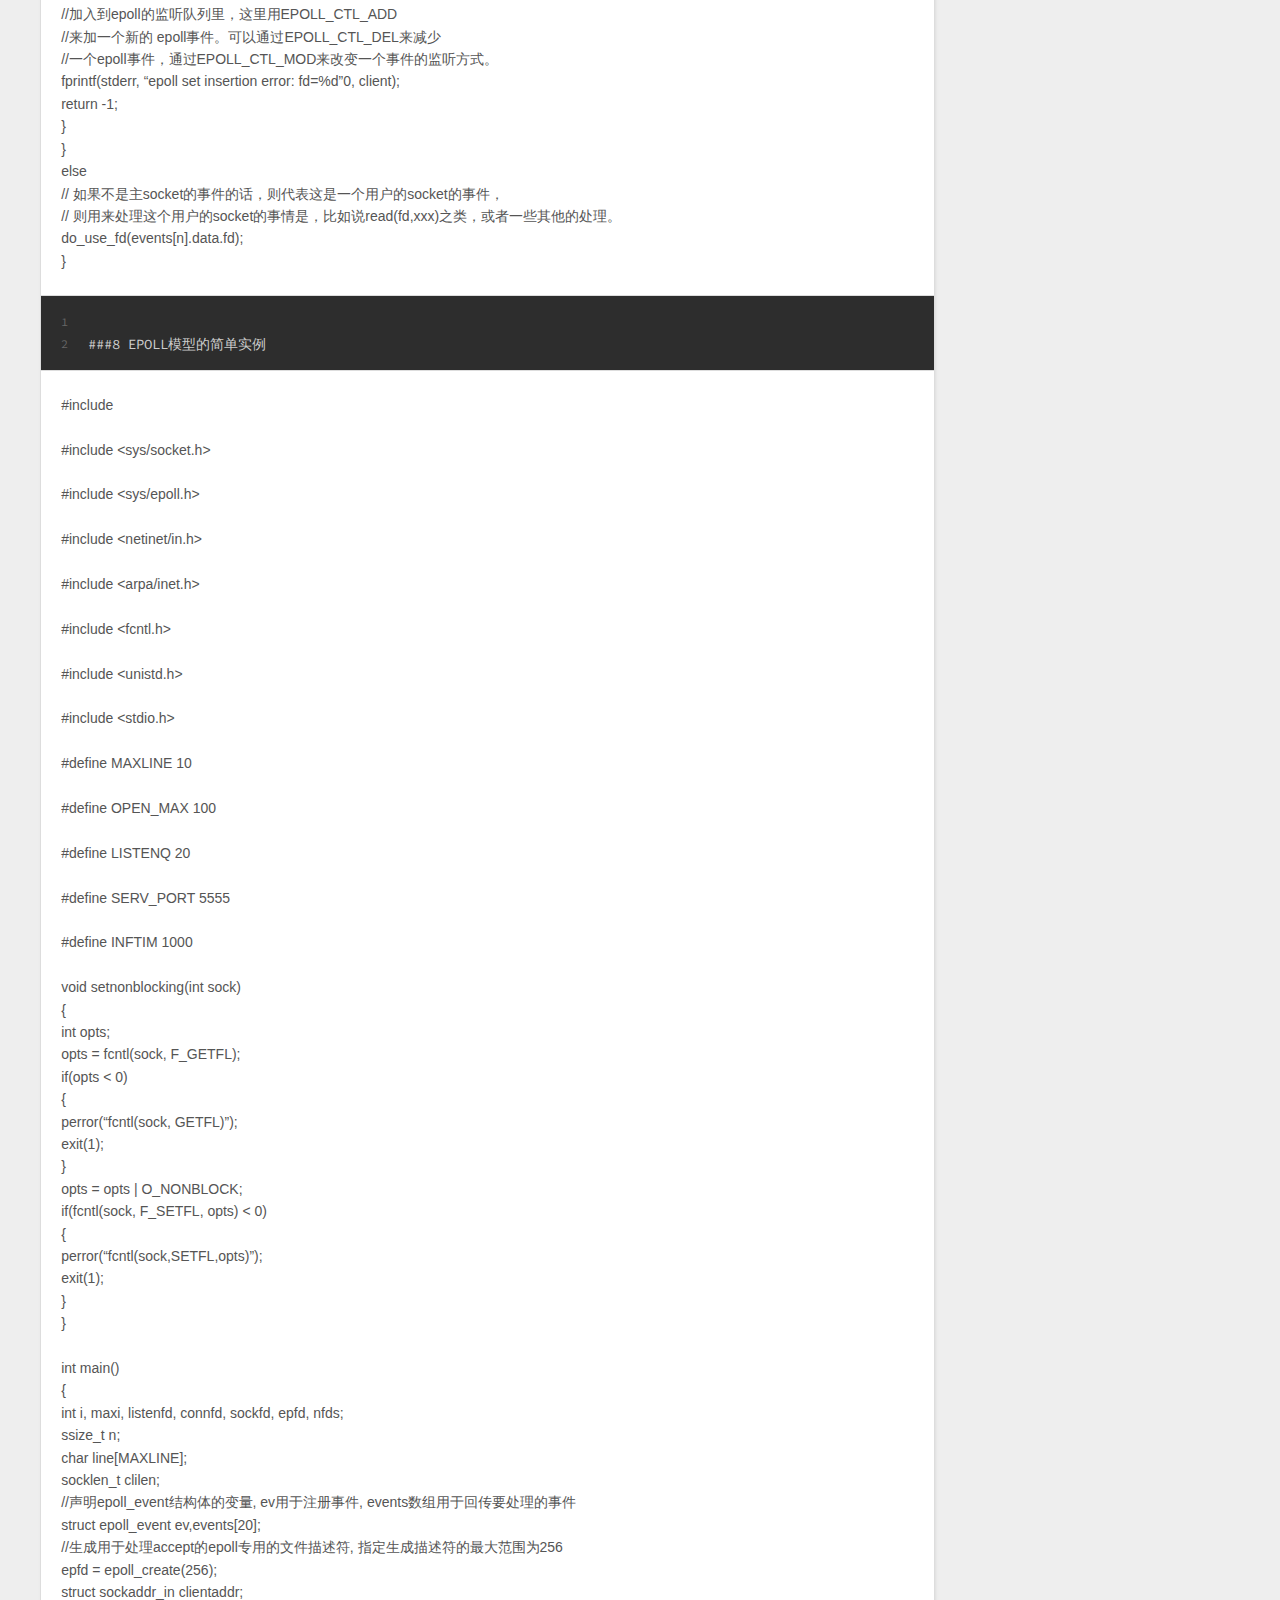
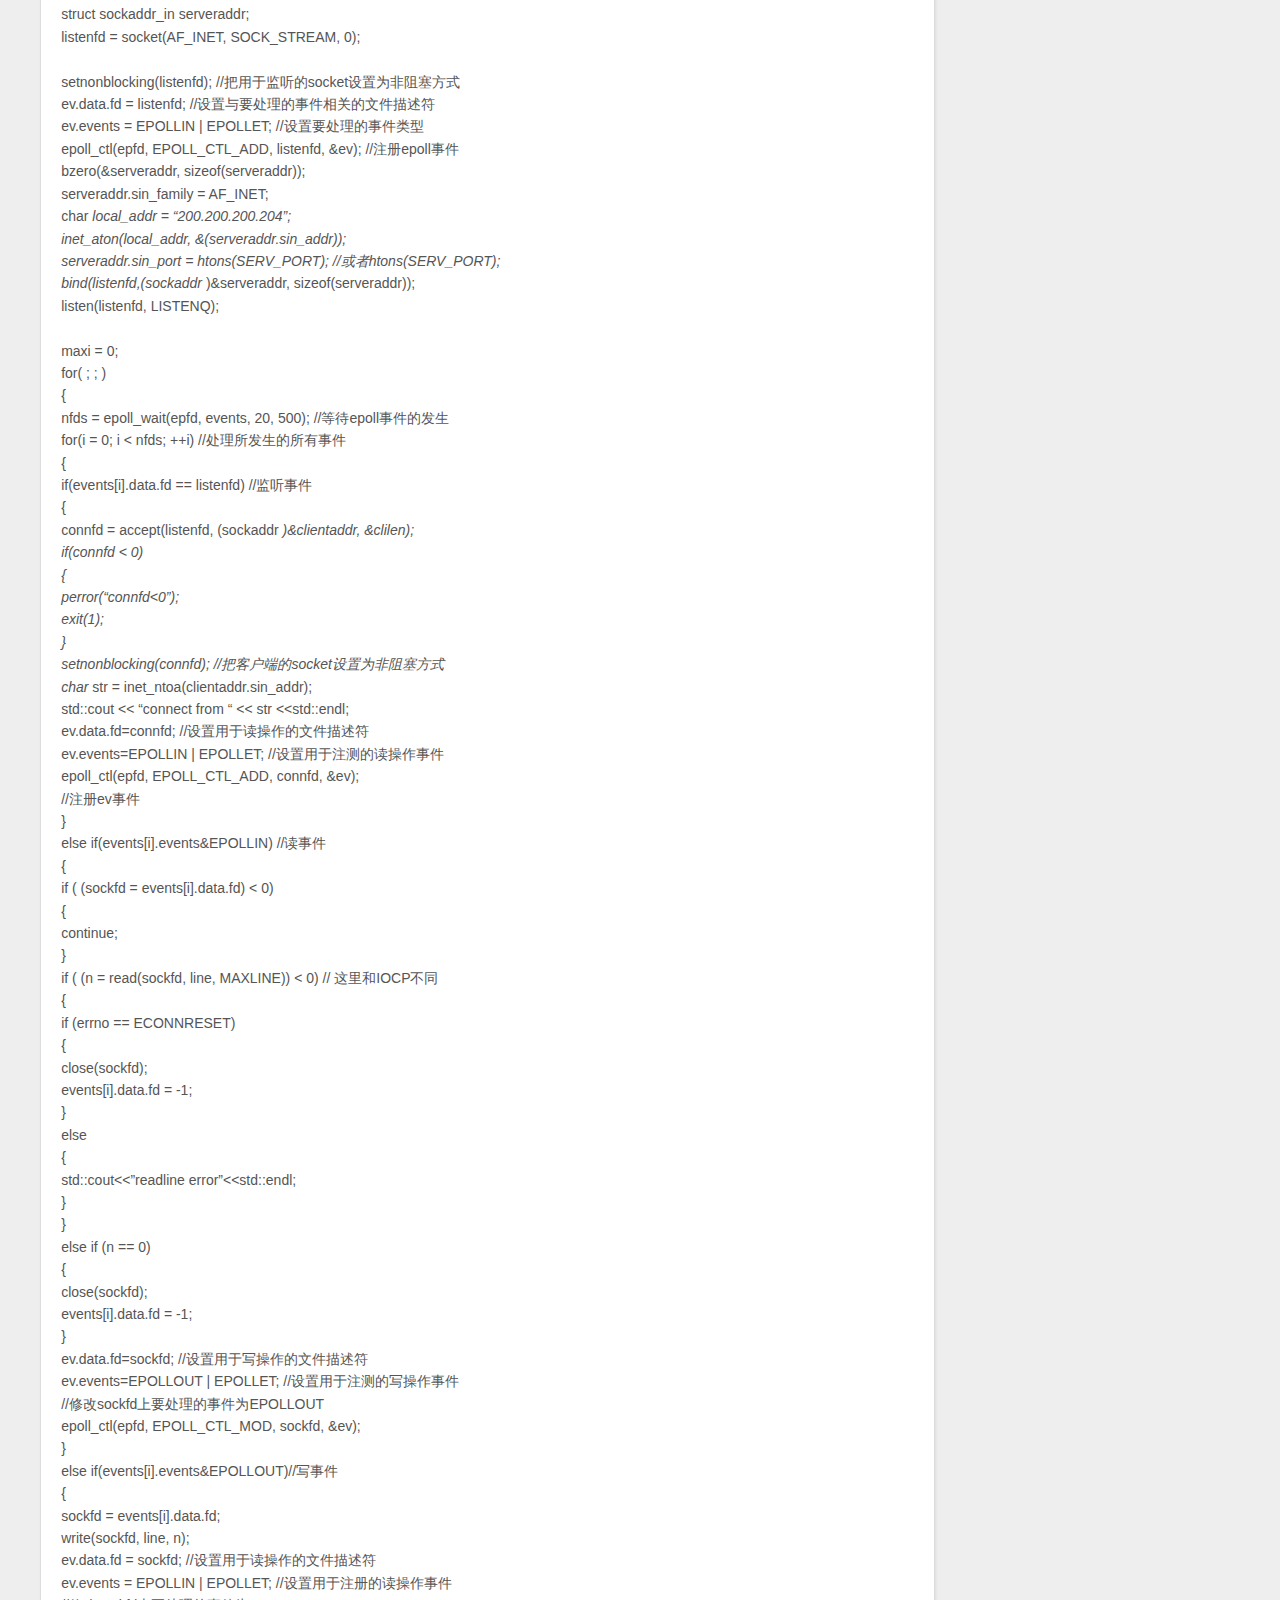
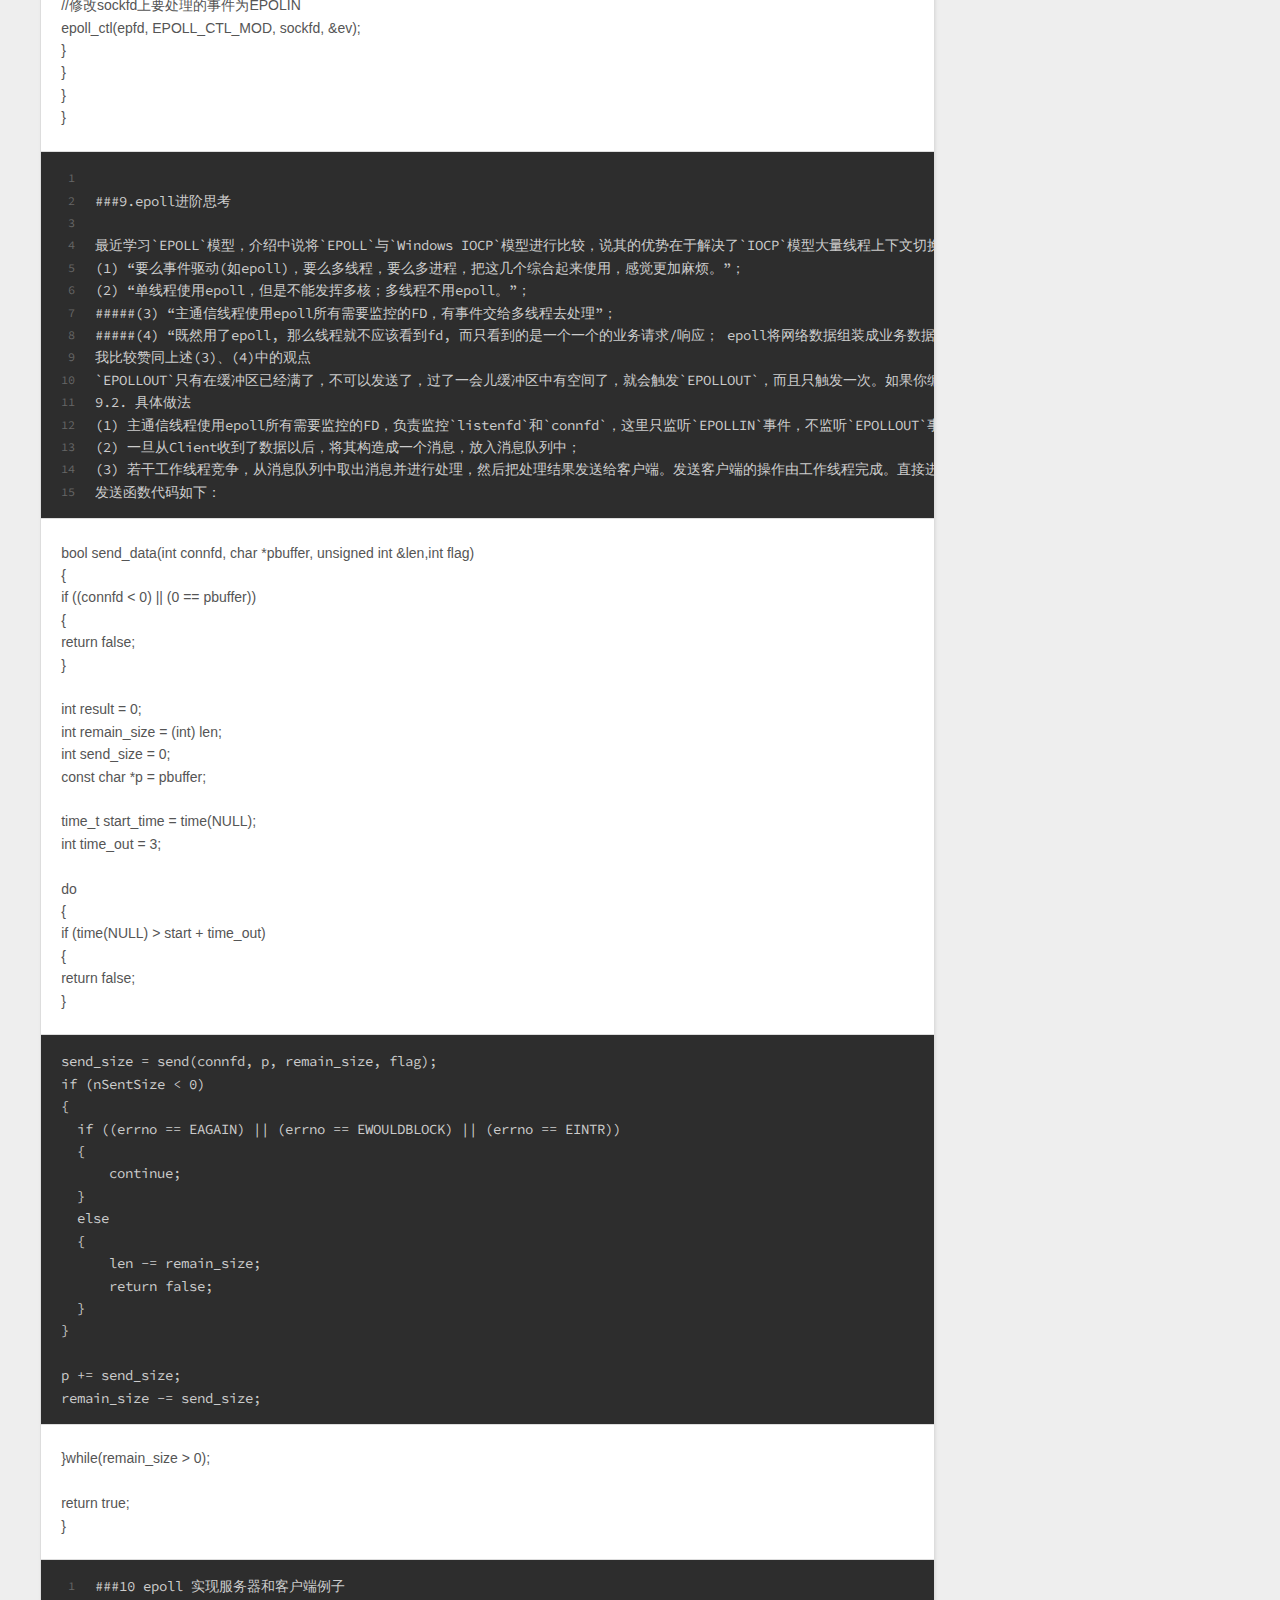
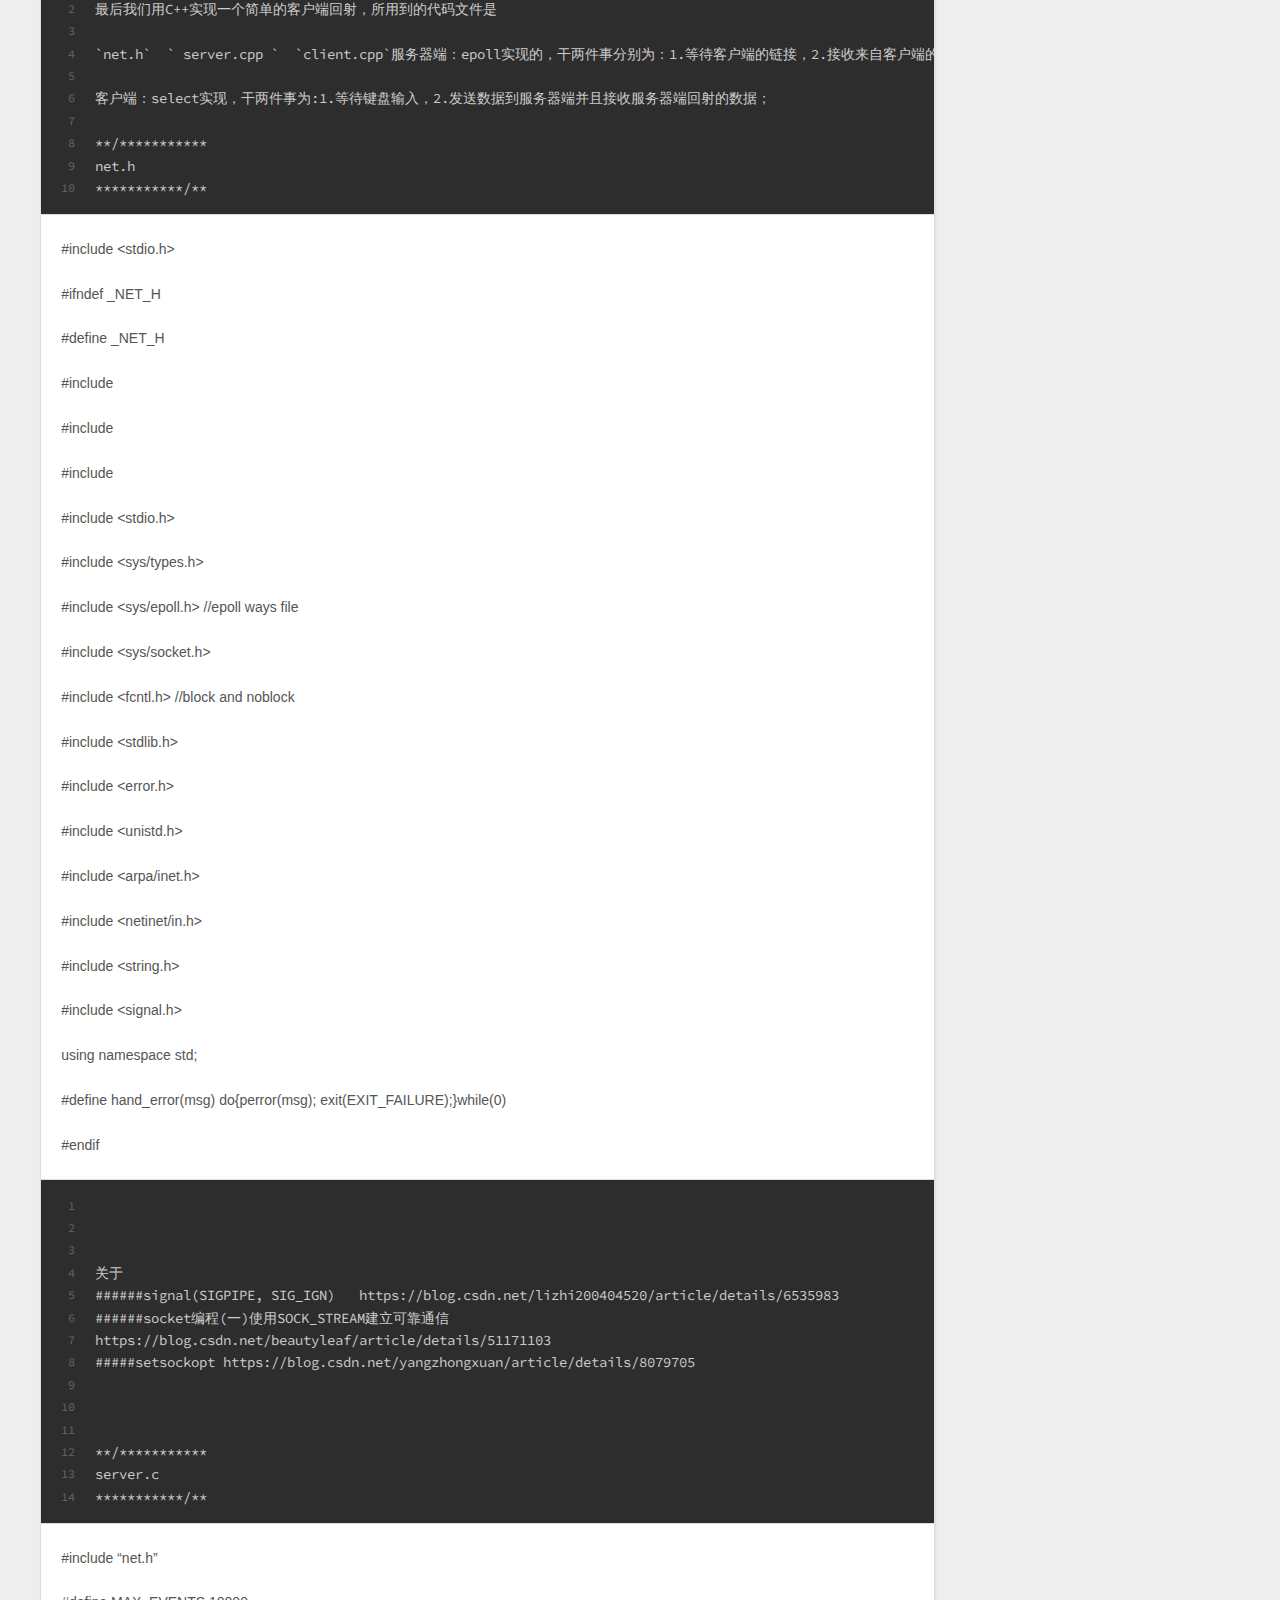
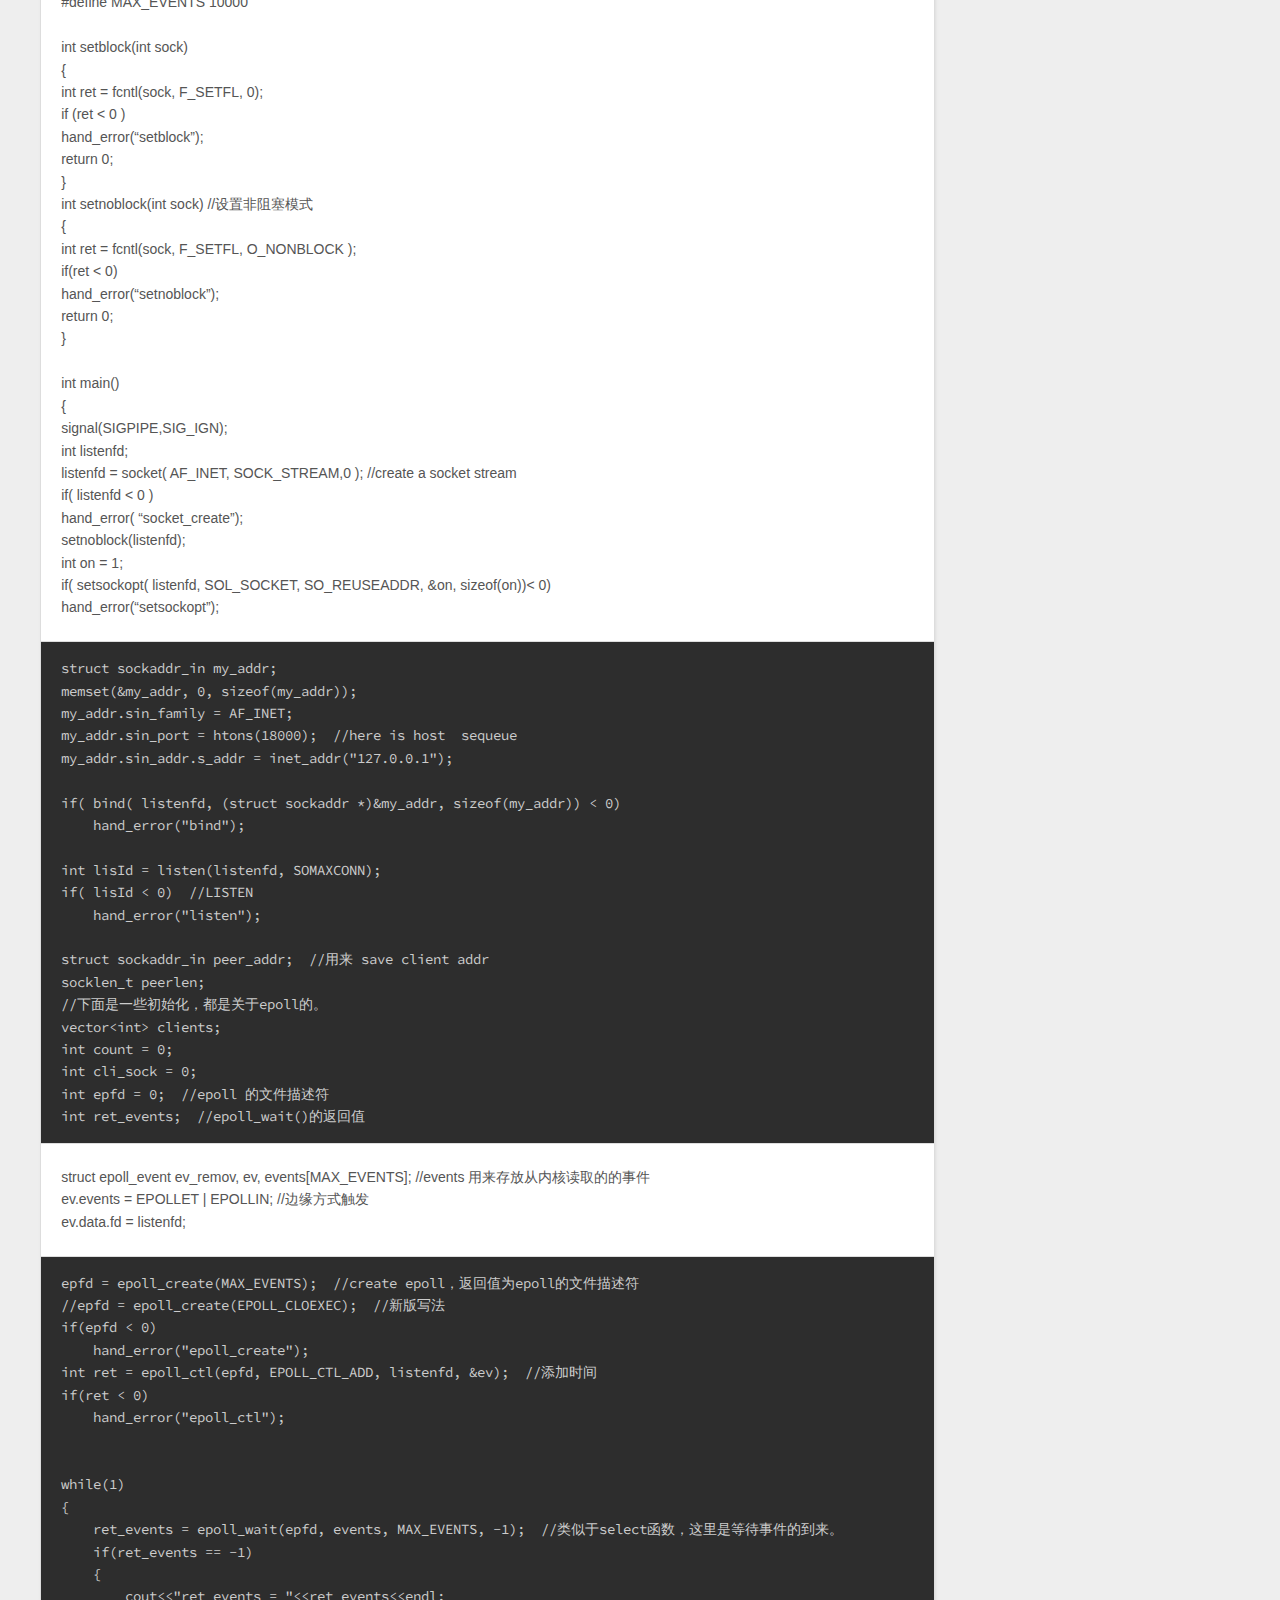
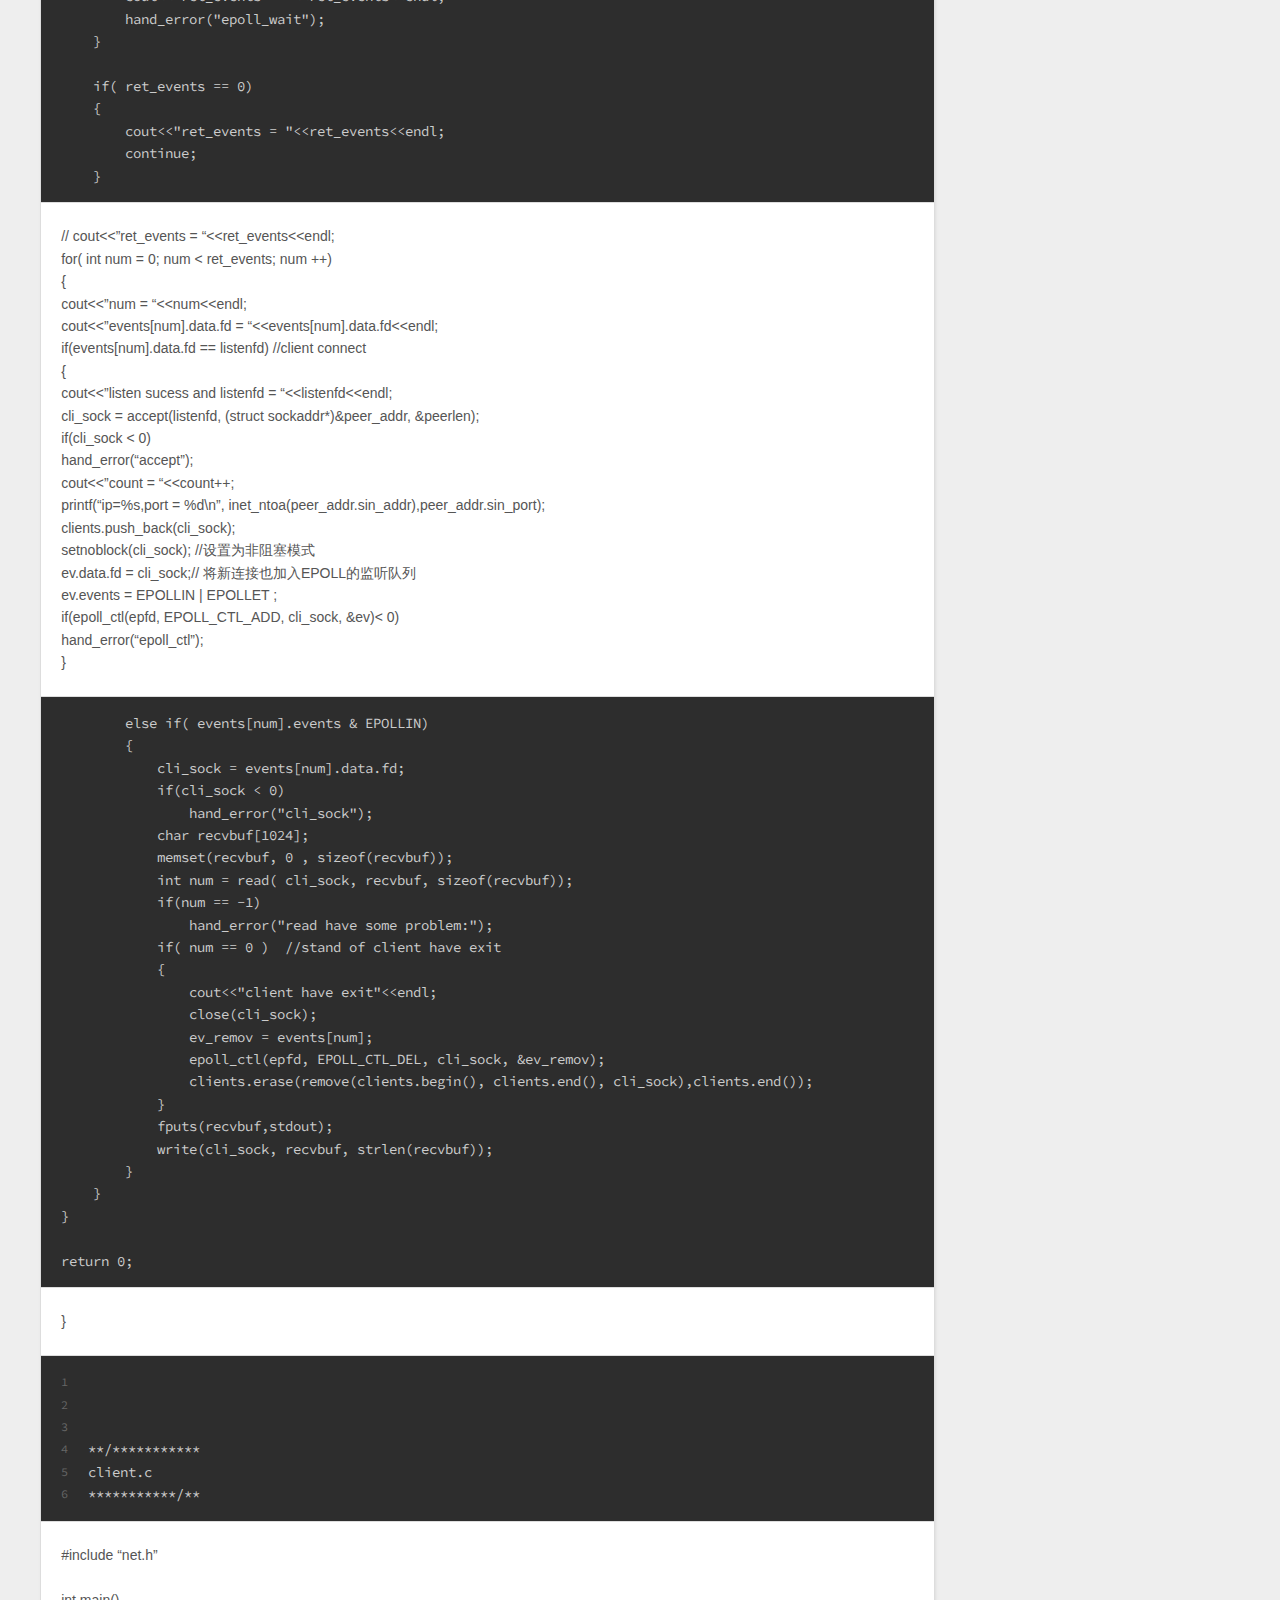
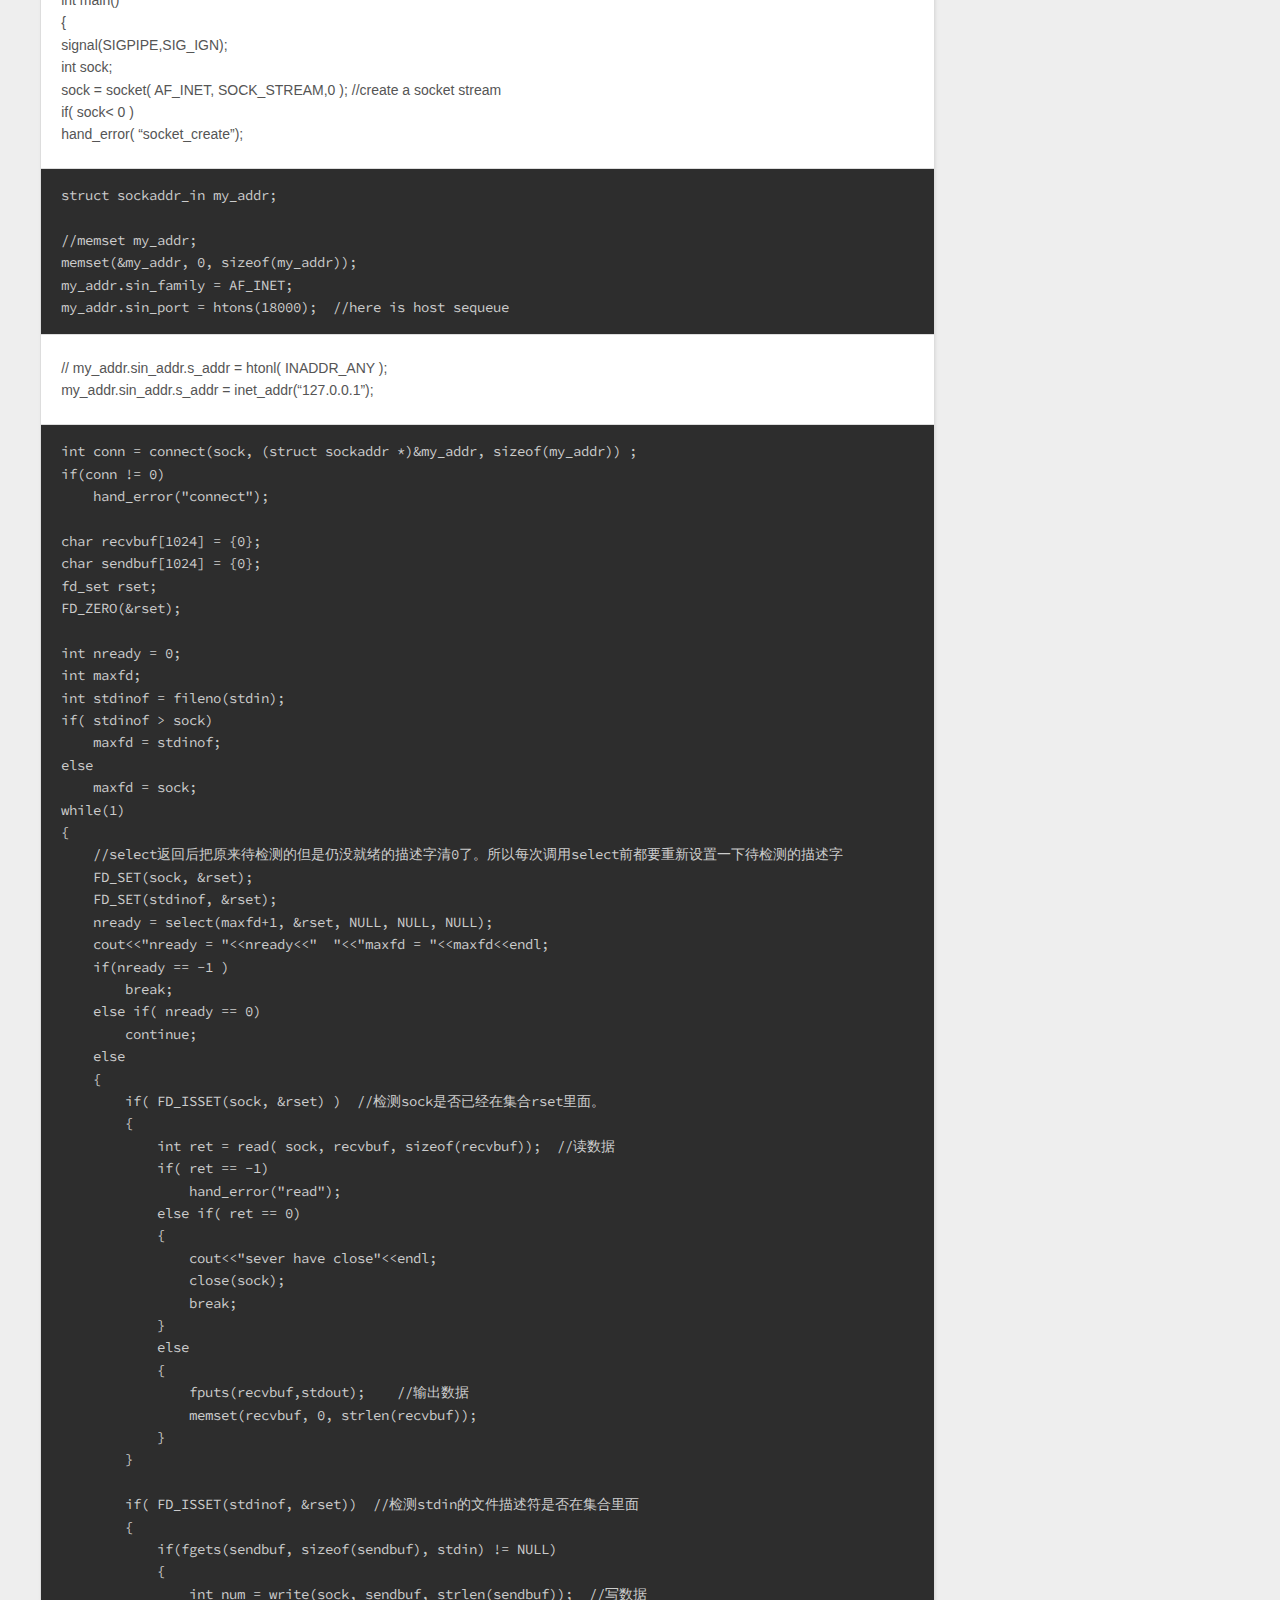
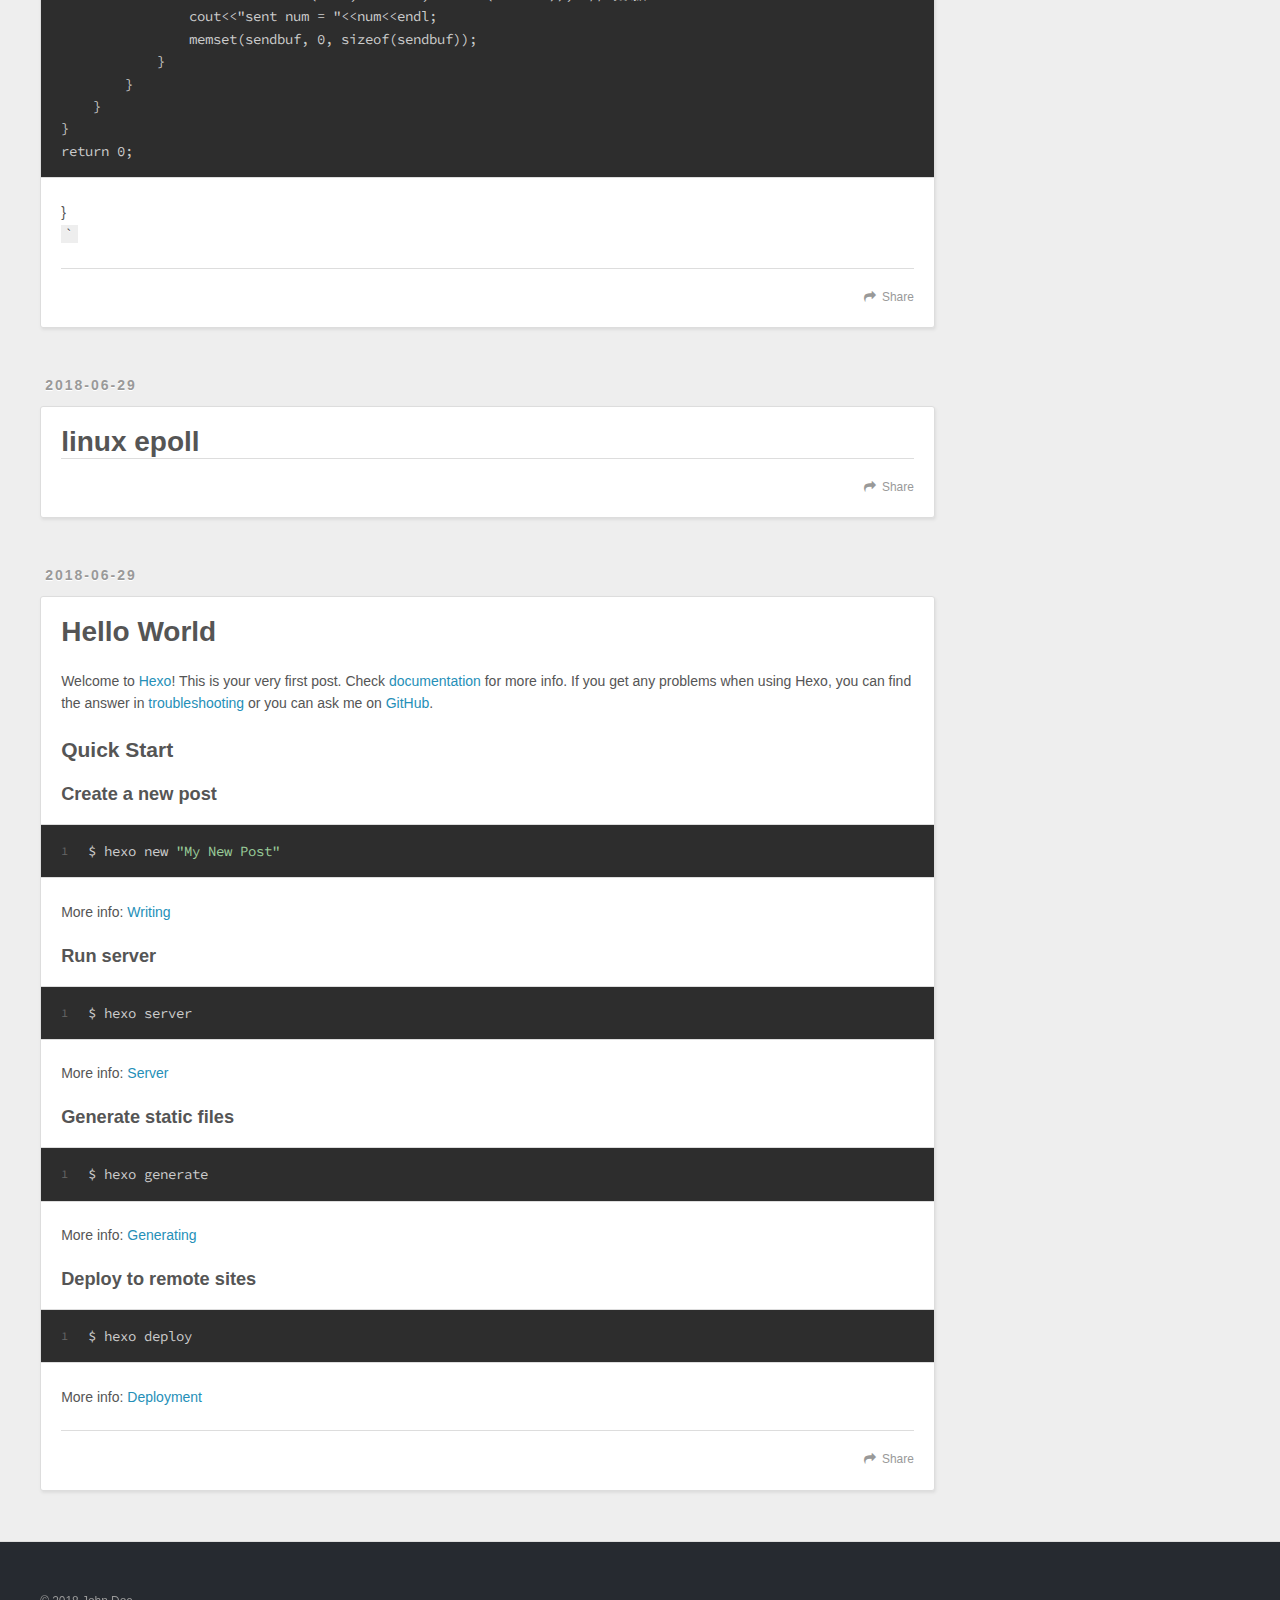
==== commit c80273e8: "Site updated: 2018-06-29 12:44:49" ====
--- a/index.html
+++ b/index.html
@@ -5,17 +5,17 @@
   
 
   
-  <title>Hexo jincheng</title>
+  <title>jincheng</title>
   <meta name="viewport" content="width=device-width, initial-scale=1, maximum-scale=1">
   <meta property="og:type" content="website">
-<meta property="og:title" content="Hexo jincheng">
+<meta property="og:title" content="jincheng">
 <meta property="og:url" content="http://yoursite.com/index.html">
-<meta property="og:site_name" content="Hexo jincheng">
+<meta property="og:site_name" content="jincheng">
 <meta property="og:locale" content="default">
 <meta name="twitter:card" content="summary">
-<meta name="twitter:title" content="Hexo jincheng">
-  
-    <link rel="alternate" href="/atom.xml" title="Hexo jincheng" type="application/atom+xml">
+<meta name="twitter:title" content="jincheng">
+  
+    <link rel="alternate" href="/atom.xml" title="jincheng" type="application/atom+xml">
   
   
     <link rel="icon" href="/favicon.png">
@@ -34,7 +34,7 @@
   <div id="header-outer" class="outer">
     <div id="header-title" class="inner">
       <h1 id="logo-wrap">
-        <a href="/" id="logo">Hexo jincheng</a>
+        <a href="/" id="logo">jincheng</a>
       </h1>
       
     </div>
@@ -61,6 +61,284 @@
 </header>
       <div class="outer">
         <section id="main">
+  
+    <article id="post-Linuxepoll" class="article article-type-post" itemscope itemprop="blogPost">
+  <div class="article-meta">
+    <a href="/2018/06/29/Linuxepoll/" class="article-date">
+  <time datetime="2018-06-29T04:35:58.578Z" itemprop="datePublished">2018-06-29</time>
+</a>
+    
+  </div>
+  <div class="article-inner">
+    
+    
+    <div class="article-entry" itemprop="articleBody">
+      
+        <h2 id="Linux网络编程–epoll-模型原理详解以及实例"><a href="#Linux网络编程–epoll-模型原理详解以及实例" class="headerlink" title="Linux网络编程–epoll 模型原理详解以及实例"></a>Linux网络编程–epoll 模型原理详解以及实例</h2><p>###1.简介<br>Linux I/O多路复用技术在比较多的TCP网络服务器中有使用，即比较多的用到<code>select</code>函数。Linux 2.6内核中有提高网络I/O性能的新方法，即epoll 。<br><code>epoll</code>是什么？按照man手册的说法是为处理大批量句柄而作了改进的poll。要使用epoll只需要以下的三个系统函数调用： <code>epoll_create</code>，<code>epoll_ctl</code>，<code>epoll_wait</code>。</p>
+<p>###2.select模型的缺陷</p>
+<p>####(1) 在Linux内核中，select所用到的FD_SET是有限的<br>内核中有个参数<strong><code>FD_SETSIZE</code>定义了每个<code>FD_SET</code>的句柄个数：`#define </strong>FD_SETSIZE 1024`。也就是说，如果想要同时检测1025个句柄的可读状态是不可能用select实现的；或者同时检测1025个句柄的可写状态也是不可能的。 </p>
+<p>####(2) 内核中实现select是使用轮询方法<br>每次检测都会遍历所有<code>FD_SET</code>中的句柄，显然select函数的执行时间与<code>FD_SET</code>中句柄的个数有一个比例关系，即select要检测的句柄数越多就会越费时</p>
+<p>###3.Windows IOCP模型的缺陷<br>windows完成端口实现的AIO，实际上也只是使用内部用线程池实现的，最后的结果是IO有个线程池，你的应用程序也需要一个线程池。很多文档其实已经指出了这引发的线程context-switch所带来的代价。</p>
+<p>###4.EPOLL模型的优点<br>(1) 支持一个进程打开大数目的socket描述符(FD)<br>epoll没有select模型中的限制，它所支持的FD上限是最大可以打开文件的数目，这个数字一般远大于select 所支持的2048。下面是我的小PC机上的显示：<br><figure class="highlight plain"><figcaption><span>cat</span><a href="/proc/sys/fs/file-max">```</a></figcaption><table><tr><td class="gutter"><pre><span class="line">1</span><br><span class="line">2</span><br><span class="line">3</span><br><span class="line">4</span><br><span class="line">5</span><br><span class="line">6</span><br><span class="line">7</span><br><span class="line">8</span><br><span class="line">9</span><br><span class="line">10</span><br><span class="line">11</span><br><span class="line">12</span><br><span class="line">13</span><br><span class="line">14</span><br><span class="line">15</span><br></pre></td><td class="code"><pre><span class="line">6815744 </span><br><span class="line">那么对于服务器而言,这个数目会更大。 </span><br><span class="line">(2) IO效率不随FD数目增加而线性下降 </span><br><span class="line">传统select/poll的另一个致命弱点就是当你拥有一个很大的socket集合，由于网络得延时，使得任一时间只有部分的socket是”活跃”的，而select/poll每次调用都会线性扫描全部的集合，导致效率呈现线性下降。但是epoll不存在这个问题，它只会对”活跃”的socket进行操作：这是因为在内核实现中epoll是根据每个fd上面的callback函数实现的。于是，只有”活跃”的socket才会主动去调用callback函数，其他idle状态的socket则不会。在这点上，epoll实现了一个”伪”AIO”，因为这时候推动力在os内核。在一些 benchmark中，如果所有的socket基本上都是活跃的，比如一个高速LAN环境，epoll也不比select/poll低多少效率，但若过多使用的调用epoll_ctl，效率稍微有些下降。然而一旦使用idle connections模拟WAN环境，那么epoll的效率就远在select/poll之上了。 </span><br><span class="line">(3) 使用mmap加速内核与用户空间的消息传递 </span><br><span class="line">无论是select,poll还是epoll都需要内核把FD消息通知给用户空间，如何避免不必要的内存拷贝就显得很重要。在这点上，epoll是通过内核于用户空间mmap同一块内存实现。</span><br><span class="line"></span><br><span class="line">###5.EPOLL模型的工作模式</span><br><span class="line">####(1) LT模式 </span><br><span class="line">`LT：level triggered`，这是缺省的工作方式，同时支持`block`和`no-block socket`，在这种模式中，内核告诉你一个文件描述符是否就绪了，然后你可以对这个就绪的fd进行IO操作。如果你不作任何操作，内核还是会继续通知你的，所以，这种模式编程出错误可能性要小一点。传统的select/poll都是这种模型的代表。 </span><br><span class="line">####(2) ET模式 </span><br><span class="line">`ET：edge-triggered`，这是高速工作方式，只支持`no-block socket`。在这种模式下，当描述符从未就绪变为就绪时，内核就通过epoll告诉你，然后它会假设你知道文件描述符已经就绪，并且不会再为那个文件描述符发送更多的就绪通知，直到你做了某些操作而导致那个文件描述符不再是就绪状态(比如你在发送，接收或是接受请求，或者发送接收的数据少于一定量时导致了一个EWOULDBLOCK 错误)。但是请注意，如果一直不对这个fd作IO操作(从而导致它再次变成未就绪)，内核就不会发送更多的通知(only once)。不过在TCP协议中，ET模式的加速效用仍需要更多的benchmark确认。</span><br><span class="line"></span><br><span class="line">###6.EPOLL模型的使用方法</span><br><span class="line">epoll用到的所有函数都是在头文件`sys/epoll.h`中声明的，下面简要说明所用到的数据结构和函数：</span><br></pre></td></tr></table></figure></p>
+<p>epoll_data、epoll_data_t、epoll_event<br>typedef union epoll_data {<br>void *ptr;<br>int fd;<br><strong>uint32_t u32; 
+</strong>uint64_t u64;<br>} epoll_data_t;</p>
+<p>struct epoll_event {<br>__uint32_t events; /<em> Epoll events </em>/<br>epoll_data_t data; /<em> User data variable </em>/<br>};<br><figure class="highlight plain"><table><tr><td class="gutter"><pre><span class="line">1</span><br><span class="line">2</span><br><span class="line">3</span><br><span class="line">4</span><br><span class="line">5</span><br><span class="line">6</span><br><span class="line">7</span><br><span class="line">8</span><br><span class="line">9</span><br><span class="line">10</span><br><span class="line">11</span><br><span class="line">12</span><br><span class="line">13</span><br><span class="line">14</span><br><span class="line">15</span><br><span class="line">16</span><br><span class="line">17</span><br><span class="line">18</span><br><span class="line">19</span><br><span class="line">20</span><br><span class="line">21</span><br><span class="line">22</span><br><span class="line">23</span><br><span class="line">24</span><br><span class="line">25</span><br><span class="line">26</span><br><span class="line">27</span><br><span class="line">28</span><br><span class="line">29</span><br><span class="line">30</span><br><span class="line">31</span><br><span class="line">32</span><br><span class="line">33</span><br><span class="line">34</span><br><span class="line">35</span><br><span class="line">36</span><br><span class="line">37</span><br><span class="line">38</span><br><span class="line">39</span><br></pre></td><td class="code"><pre><span class="line"></span><br><span class="line">结构体epoll_event 被用于注册所感兴趣的事件和回传所发生待处理的事件。epoll_event 结构体的events字段是表示感兴趣的事件和被触发的事件，可能的取值为： </span><br><span class="line">`EPOLLIN`： 表示对应的文件描述符可以读； </span><br><span class="line">`EPOLLOUT`： 表示对应的文件描述符可以写； </span><br><span class="line">`EPOLLPRI`： 表示对应的文件描述符有紧急的数据可读； </span><br><span class="line">`EPOLLERR`： 表示对应的文件描述符发生错误； </span><br><span class="line">`EPOLLHUP`： 表示对应的文件描述符被挂断； </span><br><span class="line">`EPOLLET`： 表示对应的文件描述符有事件发生；</span><br><span class="line"></span><br><span class="line">联合体epoll_data用来保存触发事件的某个文件描述符相关的数据。例如一个client连接到服务器，服务器通过调用accept函数可以得到于这个client对应的socket文件描述符，可以把这文件描述符赋给epoll_data的fd字段，以便后面的读写操作在这个文件描述符上进行。</span><br><span class="line"></span><br><span class="line">(2)`epoll_create `</span><br><span class="line">函数声明：`intepoll_create(intsize) `</span><br><span class="line">函数说明：该函数生成一个epoll专用的文件描述符，其中的参数是指定生成描述符的最大范围。</span><br><span class="line"></span><br><span class="line">(3) `epoll_ctl`函数 </span><br><span class="line">函数声明：`intepoll_ctl(int epfd,int op, int fd, struct epoll_event *event) `</span><br><span class="line">函数说明：该函数用于控制某个文件描述符上的事件，可以注册事件、修改事件、删除事件。 </span><br><span class="line">`epfd`：由 epoll_create 生成的epoll专用的文件描述符； </span><br><span class="line">`op`：要进行的操作，可能的取值EPOLL_CTL_ADD 注册、EPOLL_CTL_MOD 修改、EPOLL_CTL_DEL 删除； </span><br><span class="line">`fd`：关联的文件描述符； </span><br><span class="line">`event`：指向epoll_event的指针； </span><br><span class="line">如果调用成功则返回0，不成功则返回-1。</span><br><span class="line"></span><br><span class="line">(4) `epoll_wait`函数 </span><br><span class="line">函数声明：`int epoll_wait(int epfd, structepoll_event * events, int maxevents, int timeout) `</span><br><span class="line">函数说明：该函数用于轮询I/O事件的发生。 </span><br><span class="line">`epfd`：由epoll_create 生成的epoll专用的文件描述符； </span><br><span class="line">`epoll_event`：用于回传代处理事件的数组； </span><br><span class="line">`maxevents`：每次能处理的事件数； </span><br><span class="line">`timeout`：等待I/O事件发生的超时值； </span><br><span class="line">返回发生事件数。</span><br><span class="line"></span><br><span class="line">###7 设计思路及模板</span><br><span class="line">首先通过`create_epoll(int maxfds)`来创建一个epoll的句柄，其中maxfds为你的epoll所支持的最大句柄数。这个函数会返回一个新的epoll句柄，之后的所有操作都将通过这个句柄来进行操作。在用完之后，记得用close()来关闭这个创建出来的epoll句柄。 </span><br><span class="line">然后在你的网络主循环里面，调用`epoll_wait(int epfd, epoll_event events, int max_events,int timeout)`来查询所有的网络接口，看哪一个可以读，哪一个可以写。基本的语法为： </span><br><span class="line">`nfds = epoll_wait(kdpfd, events, maxevents, -1); `</span><br><span class="line">其中`kdpfd`为用`epoll_create`创建之后的句柄，events是一个`epoll_event*`的指针，当`epoll_wait`函数操作成功之后，events里面将储存所有的读写事件。max_events是当前需要监听的所有socket句柄数。最后一个timeout参数指示 epoll_wait的超时条件，为0时表示马上返回；为-1时表示函数会一直等下去直到有事件返回；为任意正整数时表示等这么长的时间，如果一直没有事件，则会返回。一般情况下如果网络主循环是单线程的话，可以用-1来等待，这样可以保证一些效率，如果是和主循环在同一个线程的话，则可以用0来保证主循环的效率。epoll_wait返回之后，应该进入一个循环，以便遍历所有的事件。 </span><br><span class="line">对epoll 的操作就这么简单，总共不过4个`API：epoll_create, epoll_ctl,epoll_wait和close`。以下是man中的一个例子。</span><br></pre></td></tr></table></figure></p>
+<p>struct epoll_event ev, <em>events;<br>for(;;)<br>{<br>  nfds = epoll_wait(kdpfd, events, maxevents, -1);    //等待IO事件<br>  for(n = 0; n &lt; nfds; ++n)<br>  {<br>  //如果是主socket的事件，则表示有新连接进入，需要进行新连接的处理。<br>      if(events[n].data.fd == listener)<br>      {<br>        client = accept(listener, (struct sockaddr </em>) &amp;local,  &amp;addrlen);<br>if(client &lt; 0)<br>        {<br>            perror(“accept error”);<br>            continue;<br>        }<br>        // 将新连接置于非阻塞模式<br>        setnonblocking(client);<br>        ev.events = EPOLLIN | EPOLLET;<br>        //注意这里的参数EPOLLIN | EPOLLET并没有设置对写socket的监听，<br>        //如果有写操作的话，这个时候epoll是不会返回事件的，<br>        //如果要对写操作也监听的话，应该是EPOLLIN | EPOLLOUT | EPOLLET。<br>        // 并且将新连接也加入EPOLL的监听队列<br>        ev.data.fd = client;<br>        // 设置好event之后，将这个新的event通过epoll_ctl<br>        if (epoll_ctl(kdpfd, EPOLL_CTL_ADD, client, &amp;ev) &lt; 0)<br>        {<br>            //加入到epoll的监听队列里，这里用EPOLL_CTL_ADD<br>            //来加一个新的 epoll事件。可以通过EPOLL_CTL_DEL来减少<br>            //一个epoll事件，通过EPOLL_CTL_MOD来改变一个事件的监听方式。<br>            fprintf(stderr, “epoll set insertion error: fd=%d”0, client);<br>            return -1;<br>        }<br>      }<br>      else<br>      // 如果不是主socket的事件的话，则代表这是一个用户的socket的事件，<br>      // 则用来处理这个用户的socket的事情是，比如说read(fd,xxx)之类，或者一些其他的处理。<br>        do_use_fd(events[n].data.fd);<br>  }<br><figure class="highlight plain"><table><tr><td class="gutter"><pre><span class="line">1</span><br><span class="line">2</span><br></pre></td><td class="code"><pre><span class="line"></span><br><span class="line">###8 EPOLL模型的简单实例</span><br></pre></td></tr></table></figure></p>
+<p>#include <iostream></iostream></p>
+<p>#include &lt;sys/socket.h&gt; </p>
+<p>#include &lt;sys/epoll.h&gt;</p>
+<p>#include &lt;netinet/in.h&gt; </p>
+<p>#include &lt;arpa/inet.h&gt;</p>
+<p>#include &lt;fcntl.h&gt; </p>
+<p>#include &lt;unistd.h&gt; </p>
+<p>#include &lt;stdio.h&gt;</p>
+<p>#define MAXLINE 10 </p>
+<p>#define OPEN_MAX 100</p>
+<p>#define LISTENQ 20</p>
+<p>#define SERV_PORT 5555 </p>
+<p>#define INFTIM 1000</p>
+<p>void setnonblocking(int sock)<br>{<br>  int opts;<br>  opts = fcntl(sock, F_GETFL);<br>  if(opts &lt; 0)<br>  {<br>      perror(“fcntl(sock, GETFL)”);<br>      exit(1);<br>  }<br>  opts = opts | O_NONBLOCK;<br>  if(fcntl(sock, F_SETFL, opts) &lt; 0)<br>  {<br>      perror(“fcntl(sock,SETFL,opts)”);<br>      exit(1);<br>  }<br>}</p>
+<p>int main()<br>{<br>  int i, maxi, listenfd, connfd, sockfd, epfd, nfds;<br>  ssize_t n;<br>  char line[MAXLINE];<br>  socklen_t clilen;<br>  //声明epoll_event结构体的变量, ev用于注册事件, events数组用于回传要处理的事件<br>  struct epoll_event ev,events[20];<br>  //生成用于处理accept的epoll专用的文件描述符, 指定生成描述符的最大范围为256<br>  epfd = epoll_create(256);<br>  struct sockaddr_in clientaddr;<br>  struct sockaddr_in serveraddr;<br>  listenfd = socket(AF_INET, SOCK_STREAM, 0);</p>
+<p>  setnonblocking(listenfd);      //把用于监听的socket设置为非阻塞方式<br>  ev.data.fd = listenfd;          //设置与要处理的事件相关的文件描述符<br>  ev.events = EPOLLIN | EPOLLET;  //设置要处理的事件类型<br>  epoll_ctl(epfd, EPOLL_CTL_ADD, listenfd, &amp;ev);    //注册epoll事件<br>  bzero(&amp;serveraddr, sizeof(serveraddr));<br>  serveraddr.sin_family = AF_INET;<br>  char <em>local_addr = “200.200.200.204”;<br>  inet_aton(local_addr, &amp;(serveraddr.sin_addr));<br>  serveraddr.sin_port = htons(SERV_PORT);  //或者htons(SERV_PORT);<br>  bind(listenfd,(sockaddr </em>)&amp;serveraddr, sizeof(serveraddr));<br>  listen(listenfd, LISTENQ);</p>
+<p>  maxi = 0;<br>  for( ; ; )<br>  {<br>      nfds = epoll_wait(epfd, events, 20, 500); //等待epoll事件的发生<br>      for(i = 0; i &lt; nfds; ++i)                //处理所发生的所有事件<br>      {<br>        if(events[i].data.fd == listenfd)      //监听事件<br>        {<br>            connfd = accept(listenfd, (sockaddr <em>)&amp;clientaddr, &amp;clilen);<br>            if(connfd &lt; 0)<br>            {<br>              perror(“connfd&lt;0”);<br>              exit(1);<br>            }<br>            setnonblocking(connfd);          //把客户端的socket设置为非阻塞方式<br>            char </em>str = inet_ntoa(clientaddr.sin_addr);<br>            std::cout &lt;&lt; “connect from “ &lt;&lt; str  &lt;&lt;std::endl;<br>            ev.data.fd=connfd;                //设置用于读操作的文件描述符<br>            ev.events=EPOLLIN | EPOLLET;      //设置用于注测的读操作事件<br>            epoll_ctl(epfd, EPOLL_CTL_ADD, connfd, &amp;ev);<br>            //注册ev事件<br>        }<br>        else if(events[i].events&amp;EPOLLIN)      //读事件<br>        {<br>            if ( (sockfd = events[i].data.fd) &lt; 0)<br>            {<br>              continue;<br>            }<br>            if ( (n = read(sockfd, line, MAXLINE)) &lt; 0) // 这里和IOCP不同<br>            {<br>              if (errno == ECONNRESET)<br>              {<br>                  close(sockfd);<br>                  events[i].data.fd = -1;<br>              }<br>              else<br>              {<br>                  std::cout&lt;&lt;”readline error”&lt;&lt;std::endl;<br>              }<br>            }<br>            else if (n == 0)<br>            {<br>              close(sockfd);<br>              events[i].data.fd = -1;<br>            }<br>            ev.data.fd=sockfd;              //设置用于写操作的文件描述符<br>            ev.events=EPOLLOUT | EPOLLET;  //设置用于注测的写操作事件<br>            //修改sockfd上要处理的事件为EPOLLOUT<br>            epoll_ctl(epfd, EPOLL_CTL_MOD, sockfd, &amp;ev);<br>        }<br>        else if(events[i].events&amp;EPOLLOUT)//写事件<br>        {<br>            sockfd = events[i].data.fd;<br>            write(sockfd, line, n);<br>            ev.data.fd = sockfd;              //设置用于读操作的文件描述符<br>            ev.events = EPOLLIN | EPOLLET;    //设置用于注册的读操作事件<br>            //修改sockfd上要处理的事件为EPOLIN<br>            epoll_ctl(epfd, EPOLL_CTL_MOD, sockfd, &amp;ev);<br>        }<br>      }<br>  }<br>}<br><figure class="highlight plain"><table><tr><td class="gutter"><pre><span class="line">1</span><br><span class="line">2</span><br><span class="line">3</span><br><span class="line">4</span><br><span class="line">5</span><br><span class="line">6</span><br><span class="line">7</span><br><span class="line">8</span><br><span class="line">9</span><br><span class="line">10</span><br><span class="line">11</span><br><span class="line">12</span><br><span class="line">13</span><br><span class="line">14</span><br><span class="line">15</span><br></pre></td><td class="code"><pre><span class="line"></span><br><span class="line">###9.epoll进阶思考</span><br><span class="line"></span><br><span class="line">最近学习`EPOLL`模型，介绍中说将`EPOLL`与`Windows IOCP`模型进行比较，说其的优势在于解决了`IOCP`模型大量线程上下文切换的开销，于是可以看出，`EPOLL`模型不需要多线程，即单线程中可以处理`EPOLL`逻辑。如果引入多线程反而会引起一些问题。但是`EPOLL`模型的服务器端到底可以不可以用多线程技术，如果可以，改怎么取舍，这成了困扰我的问题。上网查了一下，有这样几种声音： </span><br><span class="line">(1) “要么事件驱动(如epoll)，要么多线程，要么多进程，把这几个综合起来使用，感觉更加麻烦。”； </span><br><span class="line">(2) “单线程使用epoll，但是不能发挥多核；多线程不用epoll。”； </span><br><span class="line">#####(3) “主通信线程使用epoll所有需要监控的FD，有事件交给多线程去处理”； </span><br><span class="line">#####(4) “既然用了epoll, 那么线程就不应该看到fd, 而只看到的是一个一个的业务请求/响应； epoll将网络数据组装成业务数据后, 转交给业务线程进行处理。这就是常说的半同步半异步”。 </span><br><span class="line">我比较赞同上述(3)、(4)中的观点 </span><br><span class="line">`EPOLLOUT`只有在缓冲区已经满了，不可以发送了，过了一会儿缓冲区中有空间了，就会触发`EPOLLOUT`，而且只触发一次。如果你编写的程序的网络IO不大，一次写入的数据不多的时候，通常都是`epoll_wait`立刻就会触发` EPOLLOUT`；如果你不调用` epoll`，直接写 `socket`，那么情况就取决于这个`socket`的缓冲区是不是足够了。如果缓冲区足够，那么写就成功。如果缓冲区不足，那么取决你的socket是不是阻塞的，要么阻塞到写完成，要么出错返回。所以EPOLLOUT事件具有较大的随机性，ET模式一般只用于`EPOLLIN`, 很少用于`EPOLLOUT`。 </span><br><span class="line">9.2. 具体做法 </span><br><span class="line">(1) 主通信线程使用epoll所有需要监控的FD，负责监控`listenfd`和`connfd`，这里只监听`EPOLLIN`事件，不监听`EPOLLOUT`事件； </span><br><span class="line">(2) 一旦从Client收到了数据以后，将其构造成一个消息，放入消息队列中； </span><br><span class="line">(3) 若干工作线程竞争，从消息队列中取出消息并进行处理，然后把处理结果发送给客户端。发送客户端的操作由工作线程完成。直接进行`write`。`write`到`EAGAIN`或`EWOULDBLOCK`后，线程循环`continue`等待缓冲区队列 </span><br><span class="line">发送函数代码如下：</span><br></pre></td></tr></table></figure></p>
+<p>bool send_data(int connfd, char *pbuffer, unsigned int &amp;len,int flag)<br>{<br>  if ((connfd &lt; 0) || (0  == pbuffer))<br>  {<br>      return false;<br>  }</p>
+<p>  int result = 0;<br>  int remain_size = (int) len;<br>  int send_size = 0;<br>  const char *p = pbuffer;</p>
+<p>  time_t start_time = time(NULL);<br>  int time_out = 3;</p>
+<p>  do<br>  {<br>      if (time(NULL) &gt; start + time_out)<br>      {<br>        return false;<br>      }</p>
+<pre><code>send_size = send(connfd, p, remain_size, flag);
+if (nSentSize &lt; 0)
+{
+  if ((errno == EAGAIN) || (errno == EWOULDBLOCK) || (errno == EINTR))
+  {
+      continue;
+  }
+  else
+  {
+      len -= remain_size;
+      return false;
+  }
+}
+
+p += send_size;
+remain_size -= send_size;
+</code></pre><p>  }while(remain_size &gt; 0);</p>
+<p>  return true;<br>}<br><figure class="highlight plain"><table><tr><td class="gutter"><pre><span class="line">1</span><br><span class="line">2</span><br><span class="line">3</span><br><span class="line">4</span><br><span class="line">5</span><br><span class="line">6</span><br><span class="line">7</span><br><span class="line">8</span><br><span class="line">9</span><br><span class="line">10</span><br></pre></td><td class="code"><pre><span class="line">###10 epoll 实现服务器和客户端例子</span><br><span class="line">最后我们用C++实现一个简单的客户端回射，所用到的代码文件是</span><br><span class="line"></span><br><span class="line">`net.h`  ` server.cpp `  `client.cpp`服务器端：epoll实现的，干两件事分别为：1.等待客户端的链接，2.接收来自客户端的数据并且回射；</span><br><span class="line"></span><br><span class="line">客户端：select实现，干两件事为:1.等待键盘输入，2.发送数据到服务器端并且接收服务器端回射的数据；</span><br><span class="line"></span><br><span class="line">**/***********</span><br><span class="line">net.h</span><br><span class="line">***********/**</span><br></pre></td></tr></table></figure></p>
+<p>#include &lt;stdio.h&gt;</p>
+<p>#ifndef _NET_H</p>
+<p>#define _NET_H</p>
+<p>#include <iostream></iostream></p>
+<p>#include <vector></vector></p>
+<p>#include <algorithm></algorithm></p>
+<p>#include &lt;stdio.h&gt;</p>
+<p>#include &lt;sys/types.h&gt;</p>
+<p>#include &lt;sys/epoll.h&gt;  //epoll ways file</p>
+<p>#include &lt;sys/socket.h&gt;</p>
+<p>#include &lt;fcntl.h&gt;    //block and noblock</p>
+<p>#include &lt;stdlib.h&gt;</p>
+<p>#include &lt;error.h&gt;</p>
+<p>#include &lt;unistd.h&gt;</p>
+<p>#include &lt;arpa/inet.h&gt;</p>
+<p>#include &lt;netinet/in.h&gt;</p>
+<p>#include &lt;string.h&gt;</p>
+<p>#include &lt;signal.h&gt;</p>
+<p>using namespace std;</p>
+<p>#define hand_error(msg) do{perror(msg); exit(EXIT_FAILURE);}while(0)</p>
+<p>#endif</p>
+<figure class="highlight plain"><table><tr><td class="gutter"><pre><span class="line">1</span><br><span class="line">2</span><br><span class="line">3</span><br><span class="line">4</span><br><span class="line">5</span><br><span class="line">6</span><br><span class="line">7</span><br><span class="line">8</span><br><span class="line">9</span><br><span class="line">10</span><br><span class="line">11</span><br><span class="line">12</span><br><span class="line">13</span><br><span class="line">14</span><br></pre></td><td class="code"><pre><span class="line"></span><br><span class="line"></span><br><span class="line"></span><br><span class="line">关于 </span><br><span class="line">######signal(SIGPIPE, SIG_IGN)   https://blog.csdn.net/lizhi200404520/article/details/6535983</span><br><span class="line">######socket编程(一)使用SOCK_STREAM建立可靠通信</span><br><span class="line">https://blog.csdn.net/beautyleaf/article/details/51171103</span><br><span class="line">#####setsockopt https://blog.csdn.net/yangzhongxuan/article/details/8079705</span><br><span class="line"></span><br><span class="line"></span><br><span class="line"></span><br><span class="line">**/***********</span><br><span class="line">server.c</span><br><span class="line">***********/**</span><br></pre></td></tr></table></figure>
+<p>#include “net.h”</p>
+<p>#define MAX_EVENTS 10000</p>
+<p>int setblock(int sock)<br>{<br>    int ret =  fcntl(sock, F_SETFL, 0);<br>    if (ret &lt; 0 )<br>        hand_error(“setblock”);<br>    return 0;<br>}<br>int setnoblock(int sock)  //设置非阻塞模式<br>{<br>    int ret = fcntl(sock,  F_SETFL, O_NONBLOCK );<br>    if(ret &lt; 0)<br>        hand_error(“setnoblock”);<br>    return 0;<br>}</p>
+<p>int main()<br>{<br>    signal(SIGPIPE,SIG_IGN);<br>  int listenfd;<br>    listenfd = socket( AF_INET, SOCK_STREAM,0 );  //create a socket stream<br>    if( listenfd &lt; 0 )<br>        hand_error( “socket_create”);<br>    setnoblock(listenfd);<br>    int on = 1;<br>    if( setsockopt( listenfd, SOL_SOCKET, SO_REUSEADDR, &amp;on, sizeof(on))&lt; 0)<br>        hand_error(“setsockopt”);</p>
+<pre><code>struct sockaddr_in my_addr;
+memset(&amp;my_addr, 0, sizeof(my_addr));
+my_addr.sin_family = AF_INET;
+my_addr.sin_port = htons(18000);  //here is host  sequeue
+my_addr.sin_addr.s_addr = inet_addr(&quot;127.0.0.1&quot;);
+
+if( bind( listenfd, (struct sockaddr *)&amp;my_addr, sizeof(my_addr)) &lt; 0)
+    hand_error(&quot;bind&quot;);
+
+int lisId = listen(listenfd, SOMAXCONN);
+if( lisId &lt; 0)  //LISTEN
+    hand_error(&quot;listen&quot;);
+
+struct sockaddr_in peer_addr;  //用来 save client addr
+socklen_t peerlen;  
+//下面是一些初始化，都是关于epoll的。
+vector&lt;int&gt; clients;
+int count = 0;
+int cli_sock = 0;
+int epfd = 0;  //epoll 的文件描述符
+int ret_events;  //epoll_wait()的返回值
+</code></pre><p>  struct epoll_event ev_remov, ev, events[MAX_EVENTS];  //events 用来存放从内核读取的的事件<br>    ev.events = EPOLLET | EPOLLIN;  //边缘方式触发<br>    ev.data.fd = listenfd;</p>
+<pre><code>epfd = epoll_create(MAX_EVENTS);  //create epoll，返回值为epoll的文件描述符
+//epfd = epoll_create(EPOLL_CLOEXEC);  //新版写法
+if(epfd &lt; 0)
+    hand_error(&quot;epoll_create&quot;);
+int ret = epoll_ctl(epfd, EPOLL_CTL_ADD, listenfd, &amp;ev);  //添加时间
+if(ret &lt; 0)
+    hand_error(&quot;epoll_ctl&quot;);
+
+
+while(1)
+{
+    ret_events = epoll_wait(epfd, events, MAX_EVENTS, -1);  //类似于select函数，这里是等待事件的到来。
+    if(ret_events == -1)
+    {
+        cout&lt;&lt;&quot;ret_events = &quot;&lt;&lt;ret_events&lt;&lt;endl;
+        hand_error(&quot;epoll_wait&quot;);
+    }
+
+    if( ret_events == 0)
+    {
+        cout&lt;&lt;&quot;ret_events = &quot;&lt;&lt;ret_events&lt;&lt;endl;
+        continue;
+    }
+</code></pre><p>//      cout&lt;&lt;”ret_events = “&lt;&lt;ret_events&lt;&lt;endl;<br>        for( int num = 0; num &lt; ret_events; num ++)<br>        {<br>            cout&lt;&lt;”num = “&lt;&lt;num&lt;&lt;endl;<br>            cout&lt;&lt;”events[num].data.fd = “&lt;&lt;events[num].data.fd&lt;&lt;endl;<br>            if(events[num].data.fd == listenfd) //client connect<br>            {<br>                cout&lt;&lt;”listen sucess and listenfd = “&lt;&lt;listenfd&lt;&lt;endl;<br>                cli_sock = accept(listenfd, (struct sockaddr*)&amp;peer_addr, &amp;peerlen);<br>                if(cli_sock &lt; 0)<br>                    hand_error(“accept”);<br>                cout&lt;&lt;”count = “&lt;&lt;count++;<br>                printf(“ip=%s,port = %d\n”, inet_ntoa(peer_addr.sin_addr),peer_addr.sin_port);<br>                clients.push_back(cli_sock);<br>                setnoblock(cli_sock);  //设置为非阻塞模式<br>                ev.data.fd = cli_sock;// 将新连接也加入EPOLL的监听队列<br>                ev.events = EPOLLIN | EPOLLET ;<br>                if(epoll_ctl(epfd, EPOLL_CTL_ADD, cli_sock, &amp;ev)&lt; 0)<br>                    hand_error(“epoll_ctl”);<br>            }</p>
+<pre><code>        else if( events[num].events &amp; EPOLLIN)
+        {
+            cli_sock = events[num].data.fd;
+            if(cli_sock &lt; 0)
+                hand_error(&quot;cli_sock&quot;);
+            char recvbuf[1024];
+            memset(recvbuf, 0 , sizeof(recvbuf));
+            int num = read( cli_sock, recvbuf, sizeof(recvbuf));
+            if(num == -1)
+                hand_error(&quot;read have some problem:&quot;);
+            if( num == 0 )  //stand of client have exit
+            {
+                cout&lt;&lt;&quot;client have exit&quot;&lt;&lt;endl;
+                close(cli_sock);
+                ev_remov = events[num];
+                epoll_ctl(epfd, EPOLL_CTL_DEL, cli_sock, &amp;ev_remov);
+                clients.erase(remove(clients.begin(), clients.end(), cli_sock),clients.end());
+            }
+            fputs(recvbuf,stdout);
+            write(cli_sock, recvbuf, strlen(recvbuf));
+        }
+    }
+}
+
+return 0;
+</code></pre><p>}<br><figure class="highlight plain"><table><tr><td class="gutter"><pre><span class="line">1</span><br><span class="line">2</span><br><span class="line">3</span><br><span class="line">4</span><br><span class="line">5</span><br><span class="line">6</span><br></pre></td><td class="code"><pre><span class="line"></span><br><span class="line"></span><br><span class="line"></span><br><span class="line">**/***********</span><br><span class="line">client.c</span><br><span class="line">***********/**</span><br></pre></td></tr></table></figure></p>
+<p>#include “net.h”</p>
+<p>int main()<br>{<br>    signal(SIGPIPE,SIG_IGN);<br>  int sock;<br>    sock = socket( AF_INET, SOCK_STREAM,0 );  //create a socket stream<br>    if( sock&lt; 0 )<br>        hand_error( “socket_create”);</p>
+<pre><code>struct sockaddr_in my_addr;
+
+//memset my_addr;
+memset(&amp;my_addr, 0, sizeof(my_addr));
+my_addr.sin_family = AF_INET;
+my_addr.sin_port = htons(18000);  //here is host sequeue
+</code></pre><p>//  my_addr.sin_addr.s_addr = htonl( INADDR_ANY );<br>    my_addr.sin_addr.s_addr = inet_addr(“127.0.0.1”);</p>
+<pre><code>int conn = connect(sock, (struct sockaddr *)&amp;my_addr, sizeof(my_addr)) ;
+if(conn != 0)
+    hand_error(&quot;connect&quot;);
+
+char recvbuf[1024] = {0};
+char sendbuf[1024] = {0};
+fd_set rset;
+FD_ZERO(&amp;rset);   
+
+int nready = 0;
+int maxfd;
+int stdinof = fileno(stdin);
+if( stdinof &gt; sock)
+    maxfd = stdinof;
+else
+    maxfd = sock;
+while(1)
+{
+    //select返回后把原来待检测的但是仍没就绪的描述字清0了。所以每次调用select前都要重新设置一下待检测的描述字
+    FD_SET(sock, &amp;rset);  
+    FD_SET(stdinof, &amp;rset);
+    nready = select(maxfd+1, &amp;rset, NULL, NULL, NULL); 
+    cout&lt;&lt;&quot;nready = &quot;&lt;&lt;nready&lt;&lt;&quot;  &quot;&lt;&lt;&quot;maxfd = &quot;&lt;&lt;maxfd&lt;&lt;endl;
+    if(nready == -1 )
+        break;
+    else if( nready == 0)
+        continue;
+    else
+    {
+        if( FD_ISSET(sock, &amp;rset) )  //检测sock是否已经在集合rset里面。
+        {
+            int ret = read( sock, recvbuf, sizeof(recvbuf));  //读数据
+            if( ret == -1)
+                hand_error(&quot;read&quot;);
+            else if( ret == 0)
+            {
+                cout&lt;&lt;&quot;sever have close&quot;&lt;&lt;endl;
+                close(sock);
+                break;
+            }
+            else
+            {
+                fputs(recvbuf,stdout);    //输出数据
+                memset(recvbuf, 0, strlen(recvbuf));
+            }  
+        }
+
+        if( FD_ISSET(stdinof, &amp;rset))  //检测stdin的文件描述符是否在集合里面
+        {  
+            if(fgets(sendbuf, sizeof(sendbuf), stdin) != NULL)
+            {
+                int num = write(sock, sendbuf, strlen(sendbuf));  //写数据
+                cout&lt;&lt;&quot;sent num = &quot;&lt;&lt;num&lt;&lt;endl;
+                memset(sendbuf, 0, sizeof(sendbuf));
+            }
+        }
+    }
+}
+return 0;
+</code></pre><p>}<br><code>`</code></p>
+
+      
+    </div>
+    <footer class="article-footer">
+      <a data-url="http://yoursite.com/2018/06/29/Linuxepoll/" data-id="cjizhub2n0003kct1bdv54jy0" class="article-share-link">Share</a>
+      
+      
+    </footer>
+  </div>
+  
+</article>
+
+
+  
+    <article id="[layout]-linux-epoll" class="article article-type-[layout]" itemscope itemprop="blogPost">
+  <div class="article-meta">
+    <a href="/2018/06/29/linux-epoll/" class="article-date">
+  <time datetime="2018-06-29T04:35:26.000Z" itemprop="datePublished">2018-06-29</time>
+</a>
+    
+  </div>
+  <div class="article-inner">
+    
+    
+      <header class="article-header">
+        
+  
+    <h1 itemprop="name">
+      <a class="article-title" href="/2018/06/29/linux-epoll/">linux epoll</a>
+    </h1>
+  
+
+      </header>
+    
+    <div class="article-entry" itemprop="articleBody">
+      
+        
+      
+    </div>
+    <footer class="article-footer">
+      <a data-url="http://yoursite.com/2018/06/29/linux-epoll/" data-id="cjizhub2i0002kct1yc1b0ig8" class="article-share-link">Share</a>
+      
+      
+    </footer>
+  </div>
+  
+</article>
+
+
   
     <article id="post-hello-world" class="article article-type-post" itemscope itemprop="blogPost">
   <div class="article-meta">
@@ -97,7 +375,7 @@
       
     </div>
     <footer class="article-footer">
-      <a data-url="http://yoursite.com/2018/06/29/hello-world/" data-id="cjizf4pop0000zkt1w1lv1wn2" class="article-share-link">Share</a>
+      <a data-url="http://yoursite.com/2018/06/29/hello-world/" data-id="cjizhub250000kct1qg49rkfn" class="article-share-link">Share</a>
       
       
     </footer>
@@ -138,6 +416,14 @@
       <ul>
         
           <li>
+            <a href="/2018/06/29/Linuxepoll/">(no title)</a>
+          </li>
+        
+          <li>
+            <a href="/2018/06/29/linux-epoll/">linux epoll</a>
+          </li>
+        
+          <li>
             <a href="/2018/06/29/hello-world/">Hello World</a>
           </li>
         
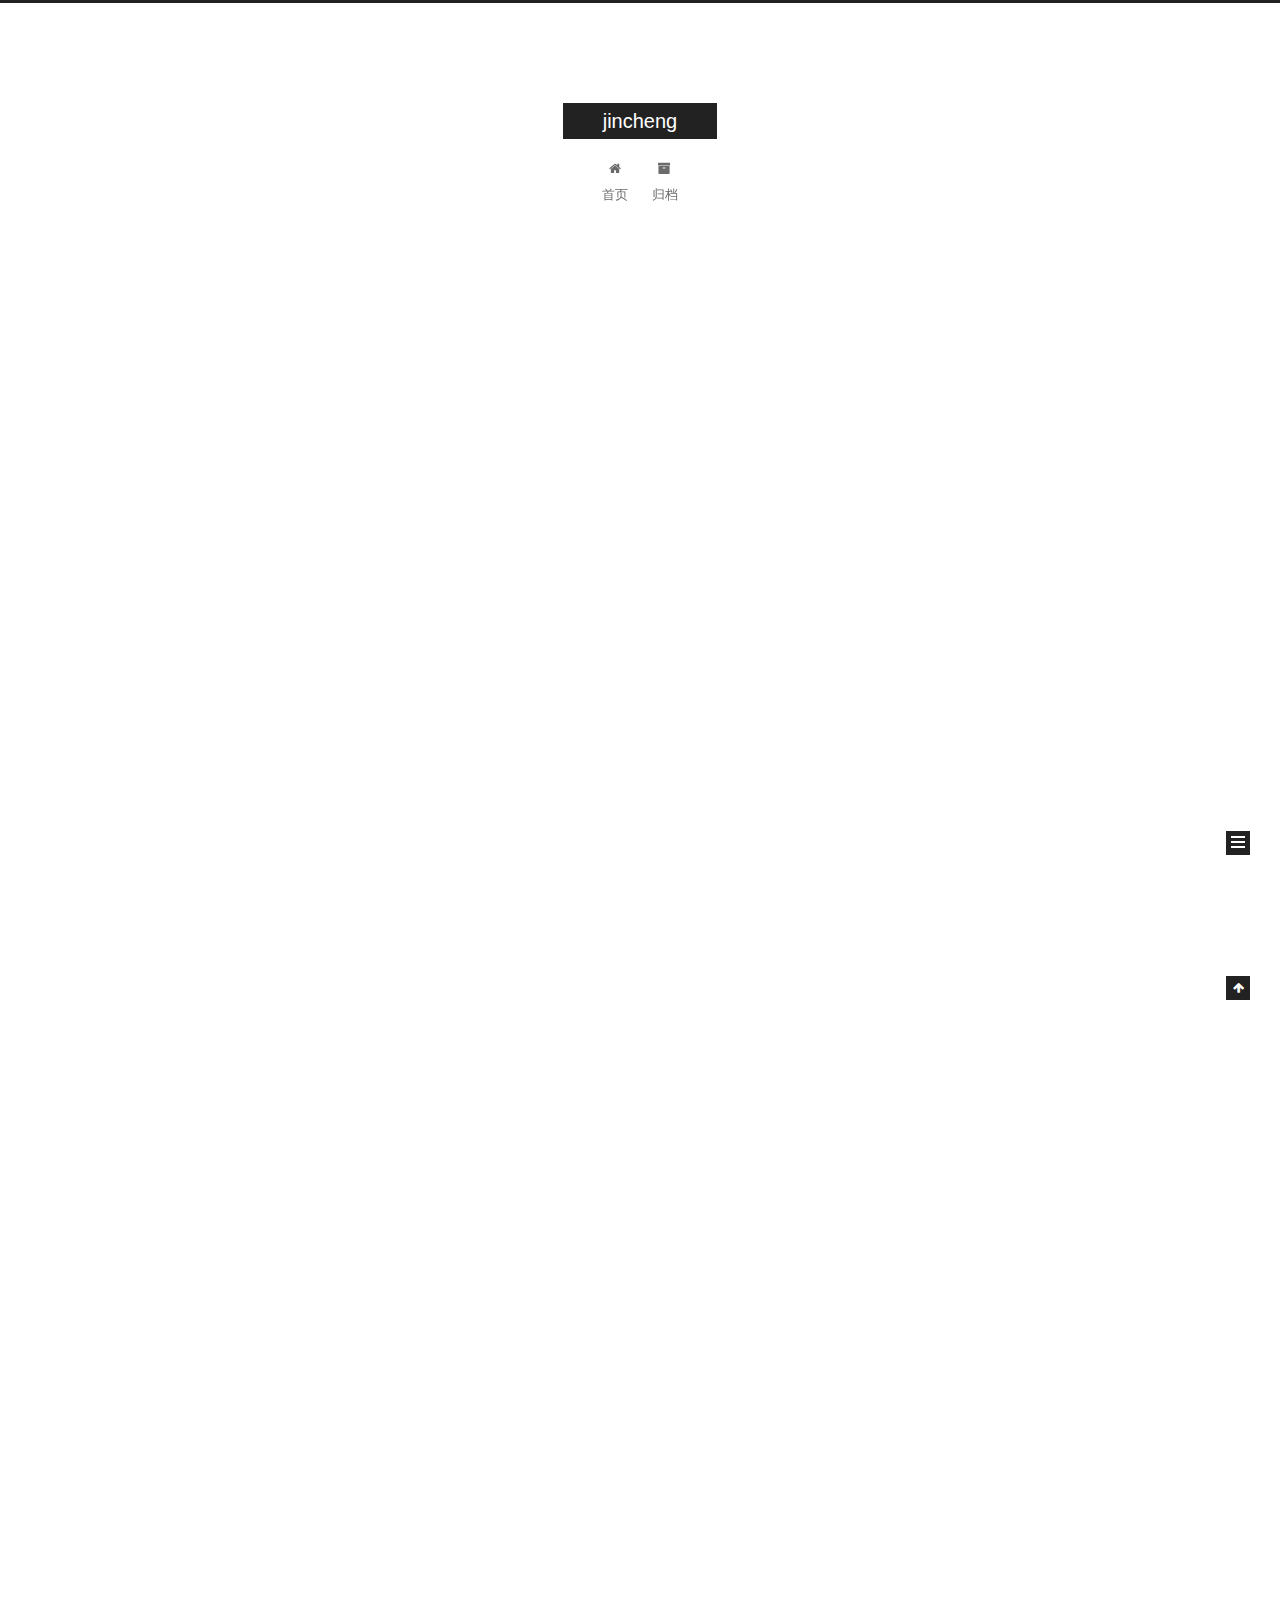
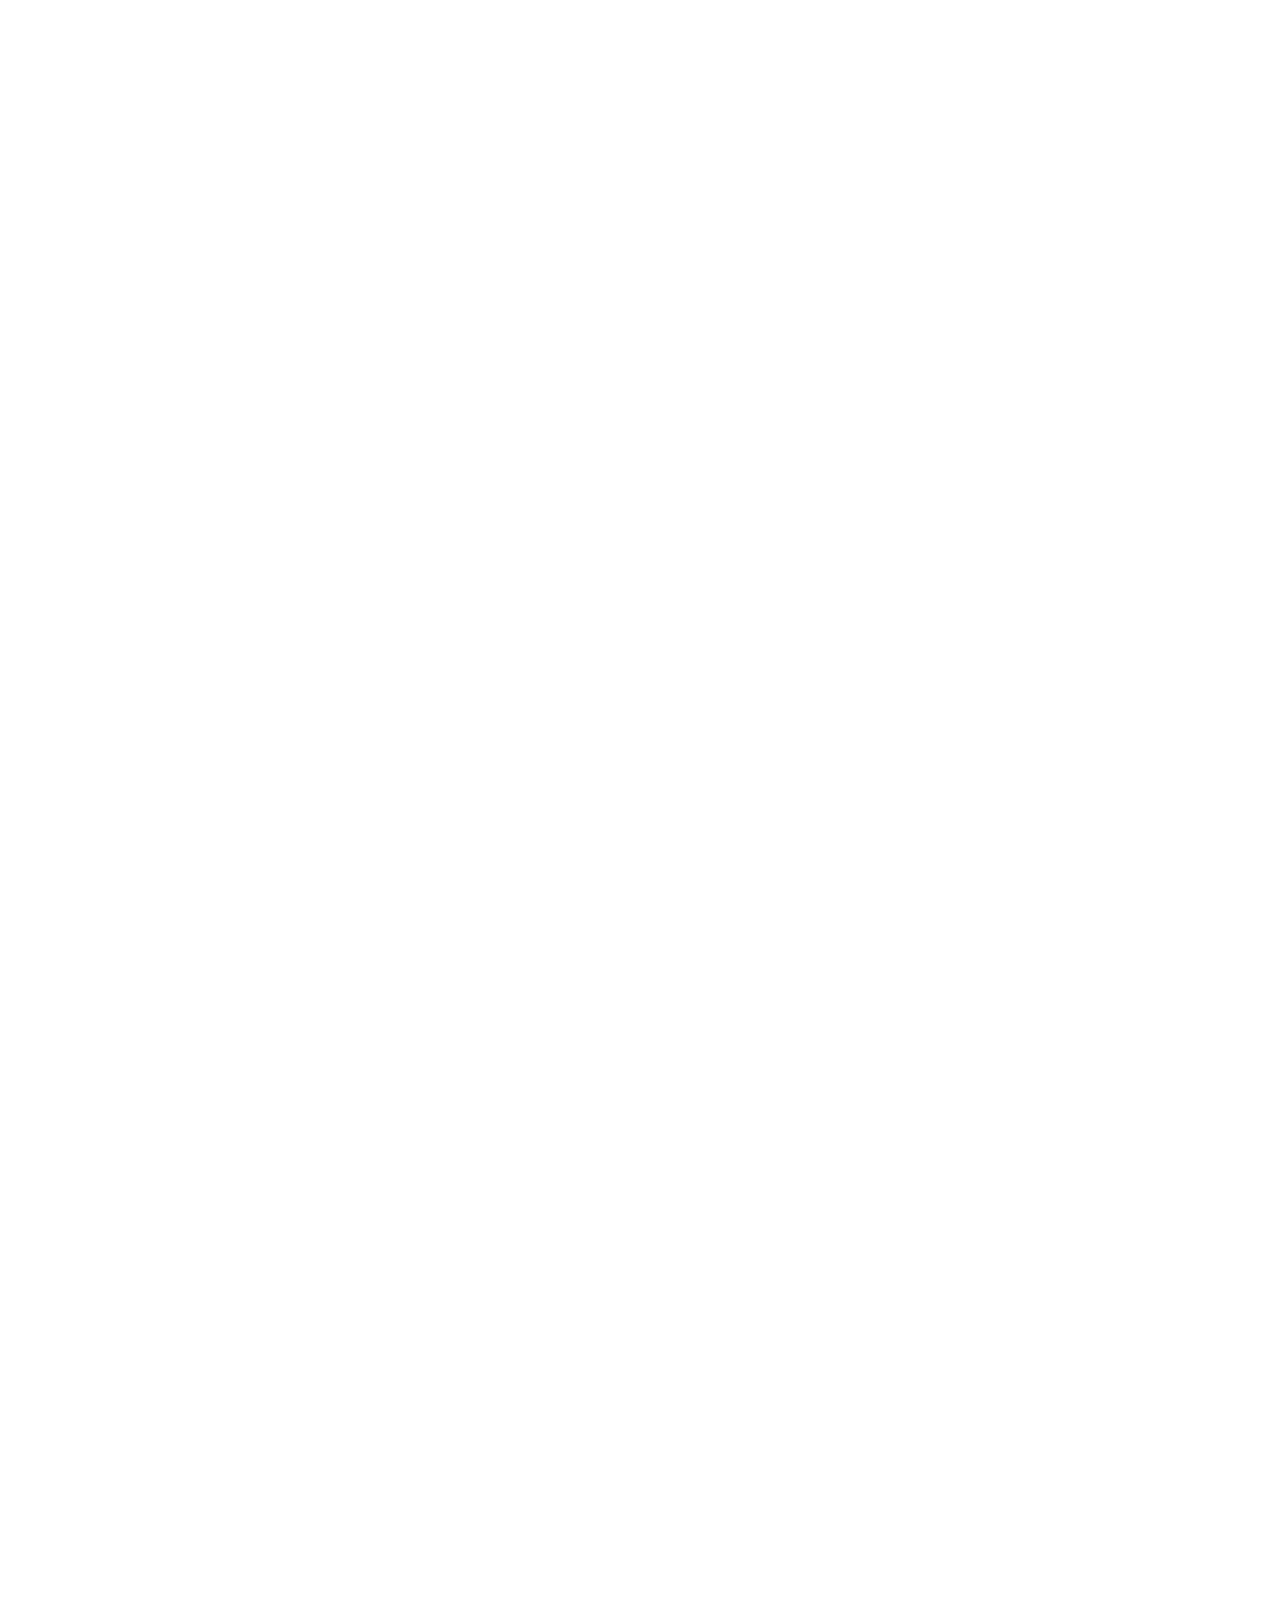
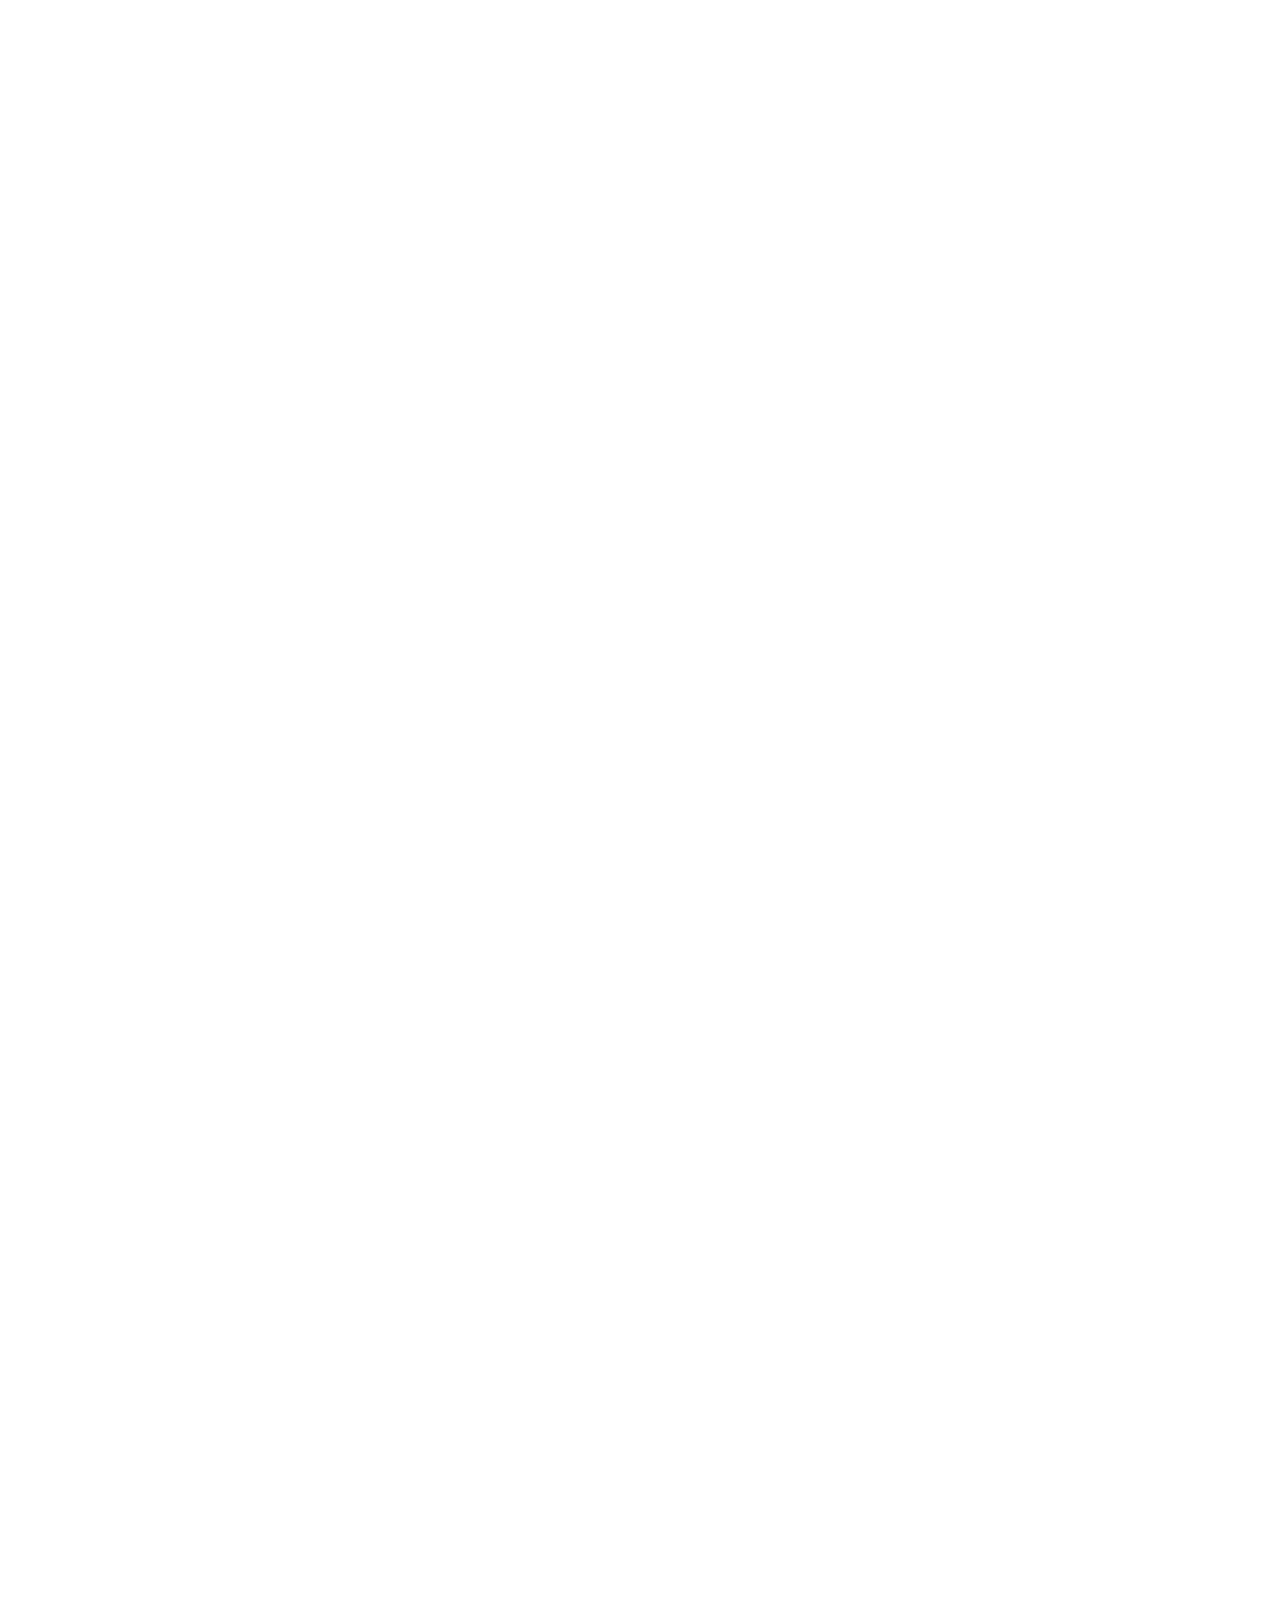
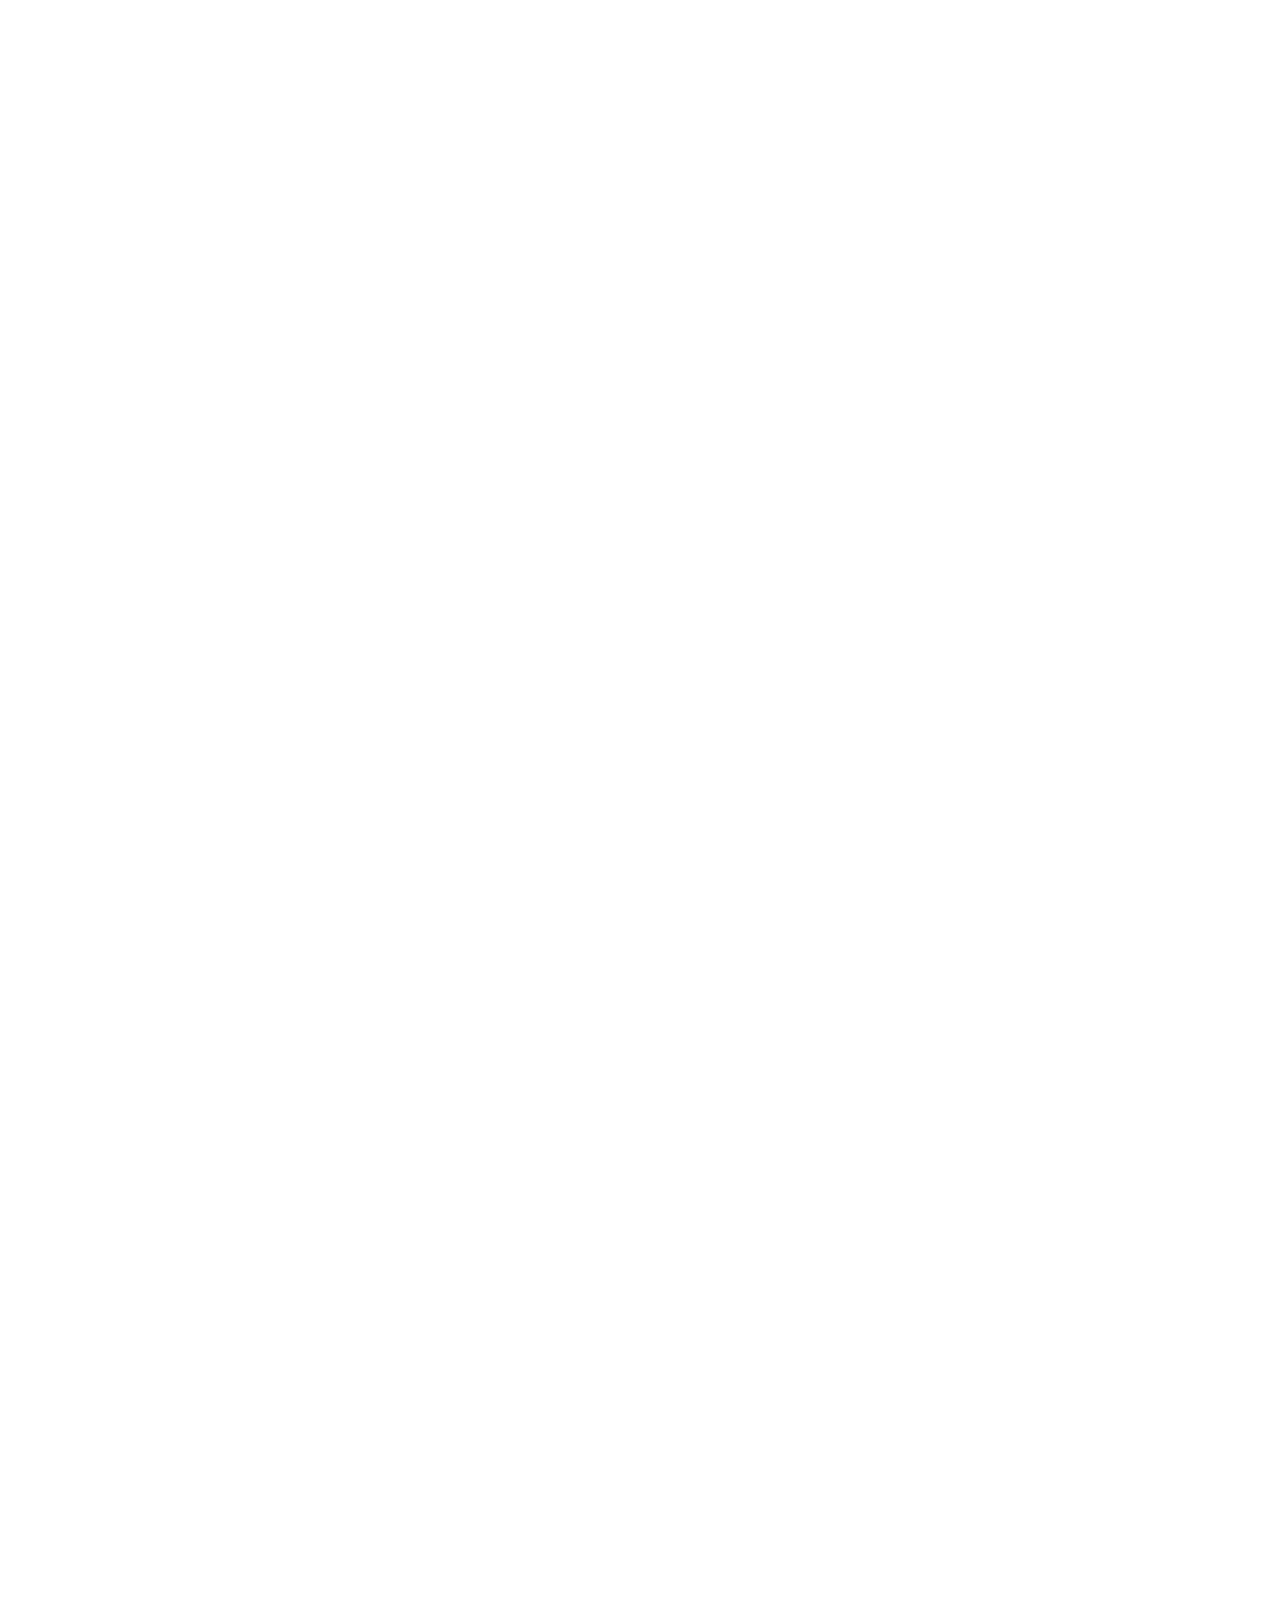
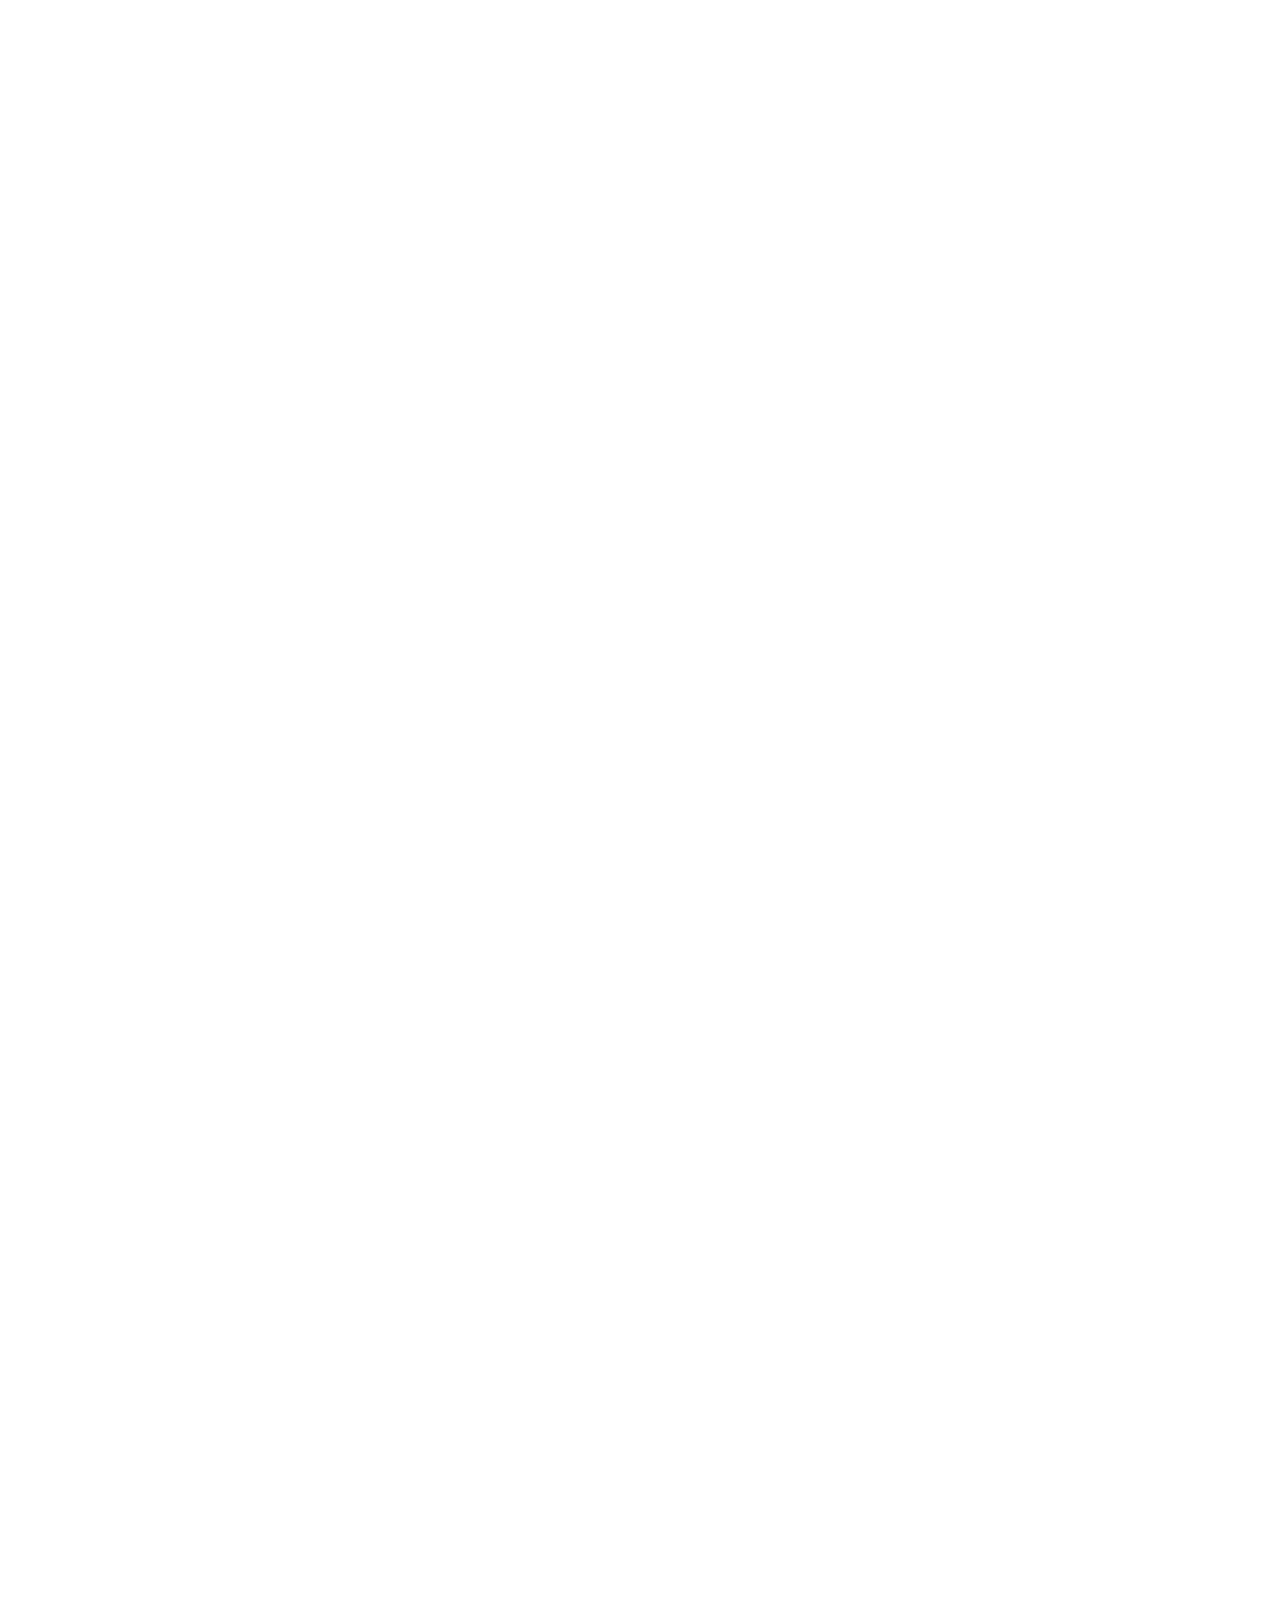
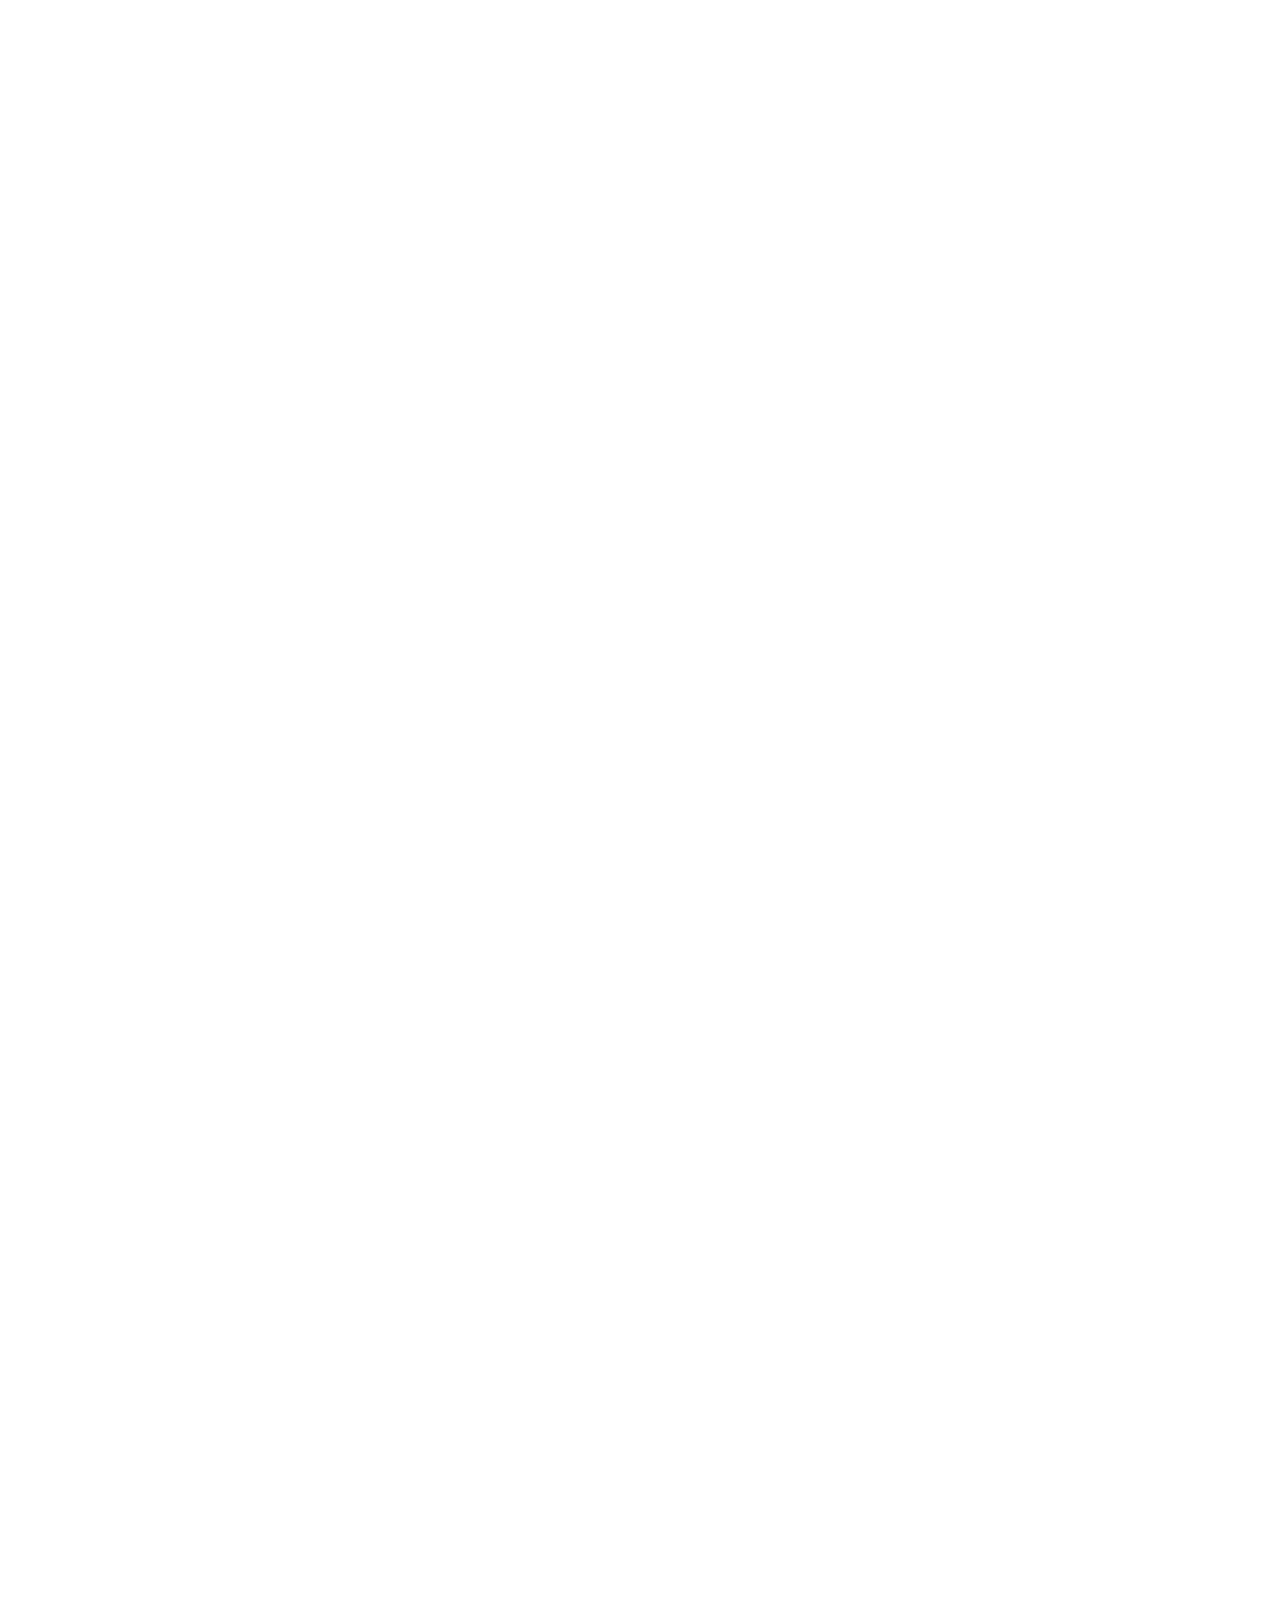
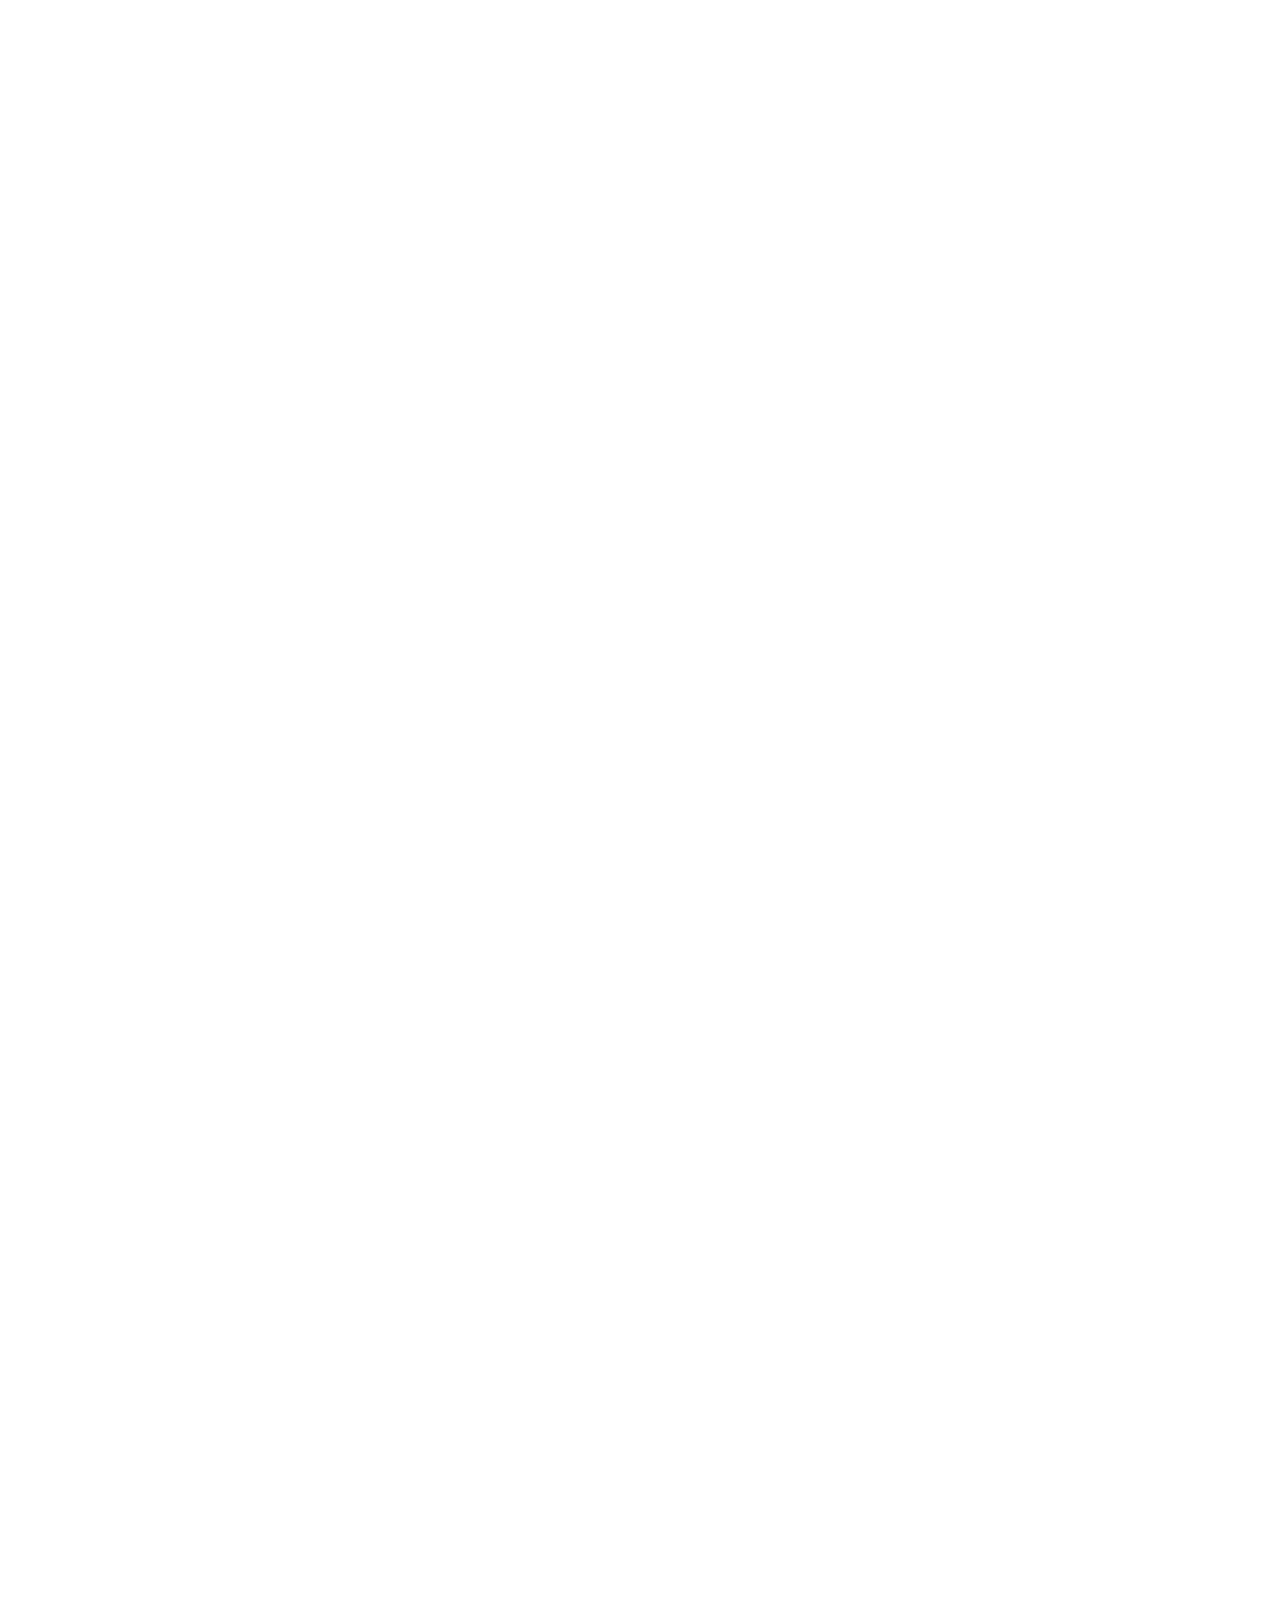
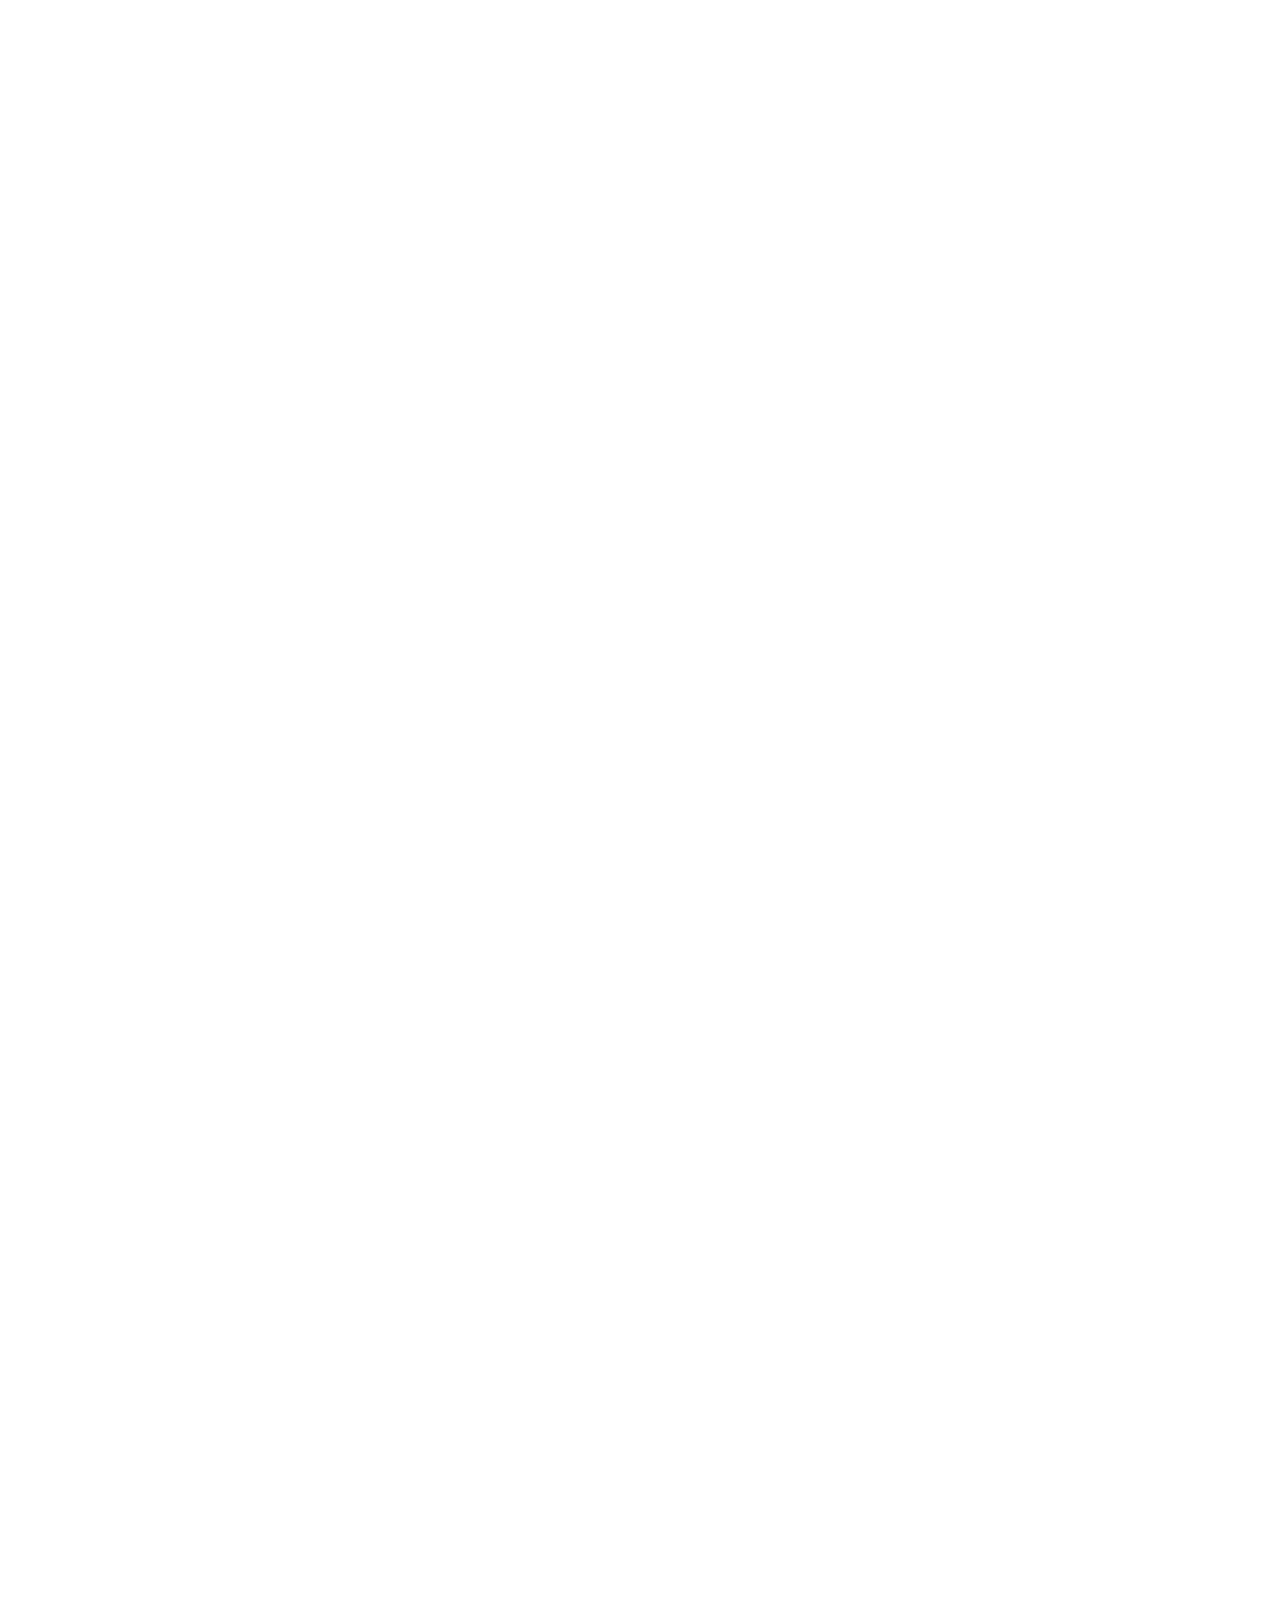
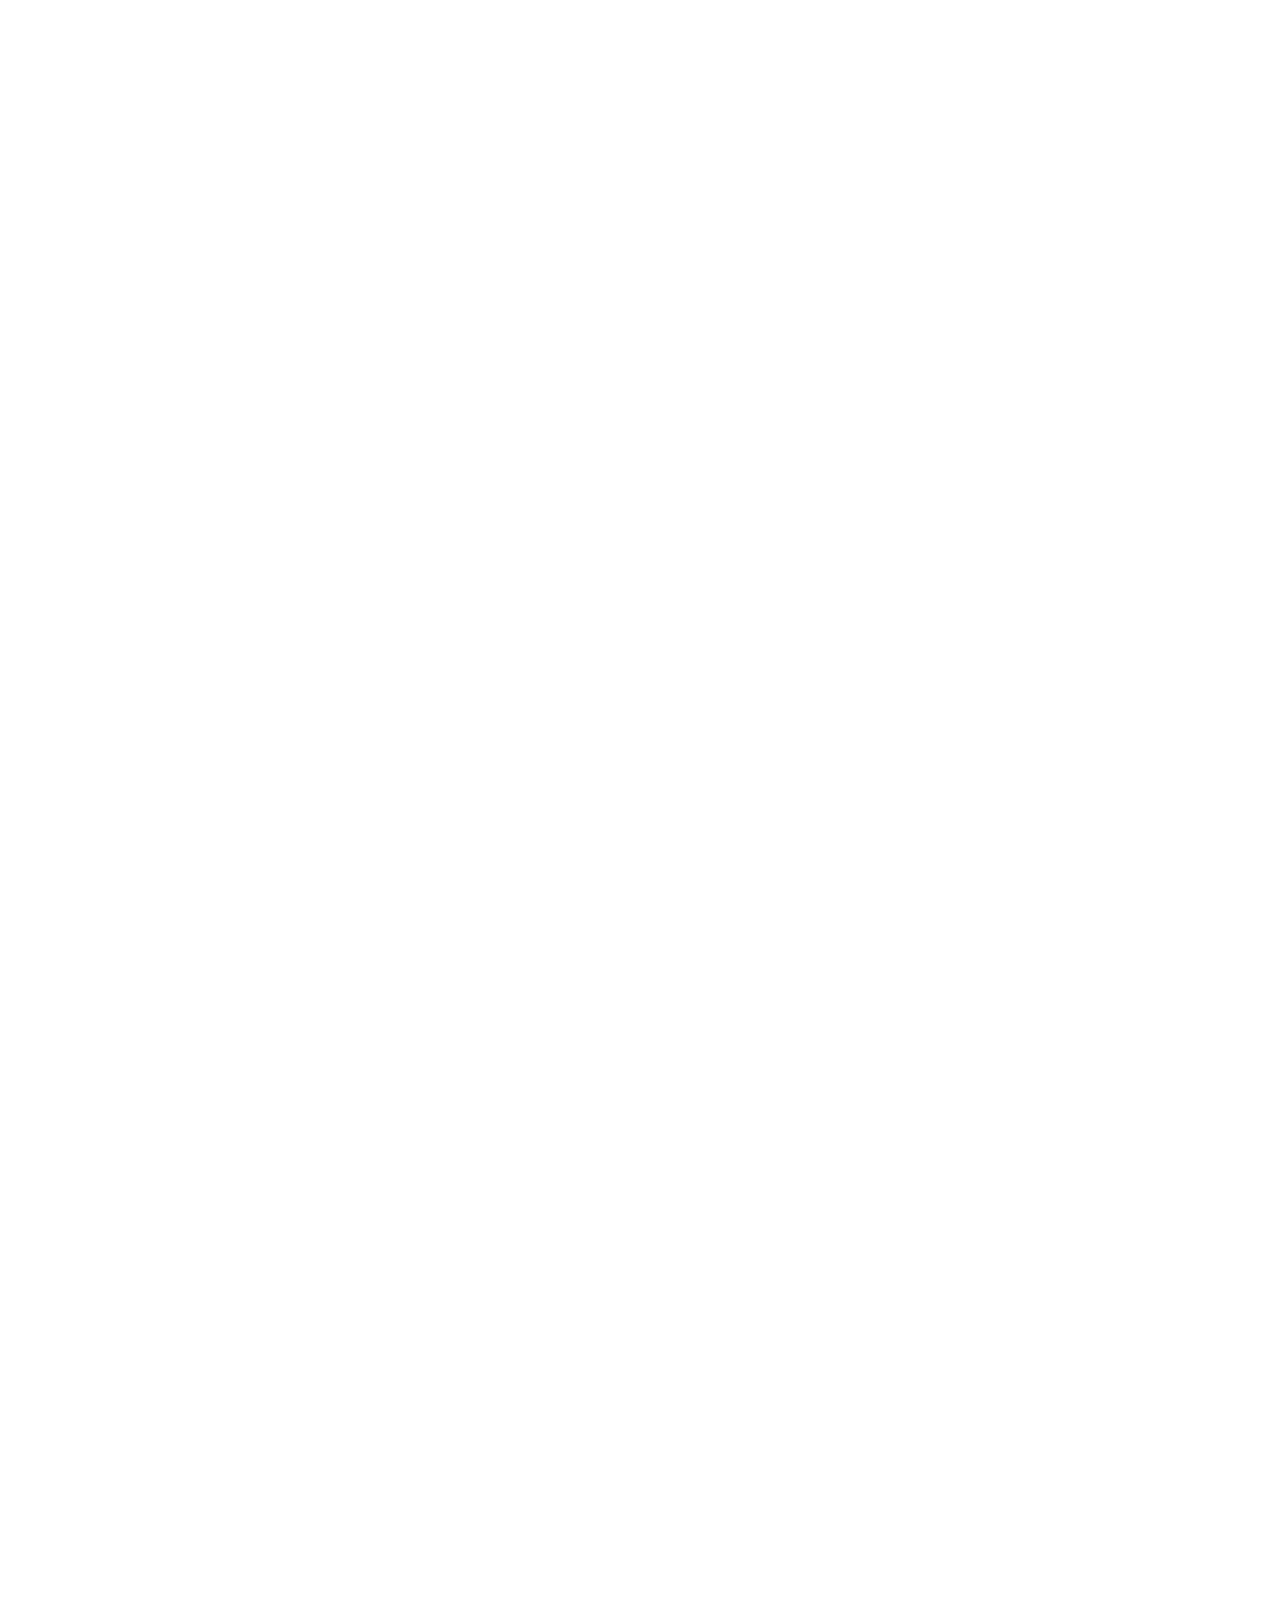
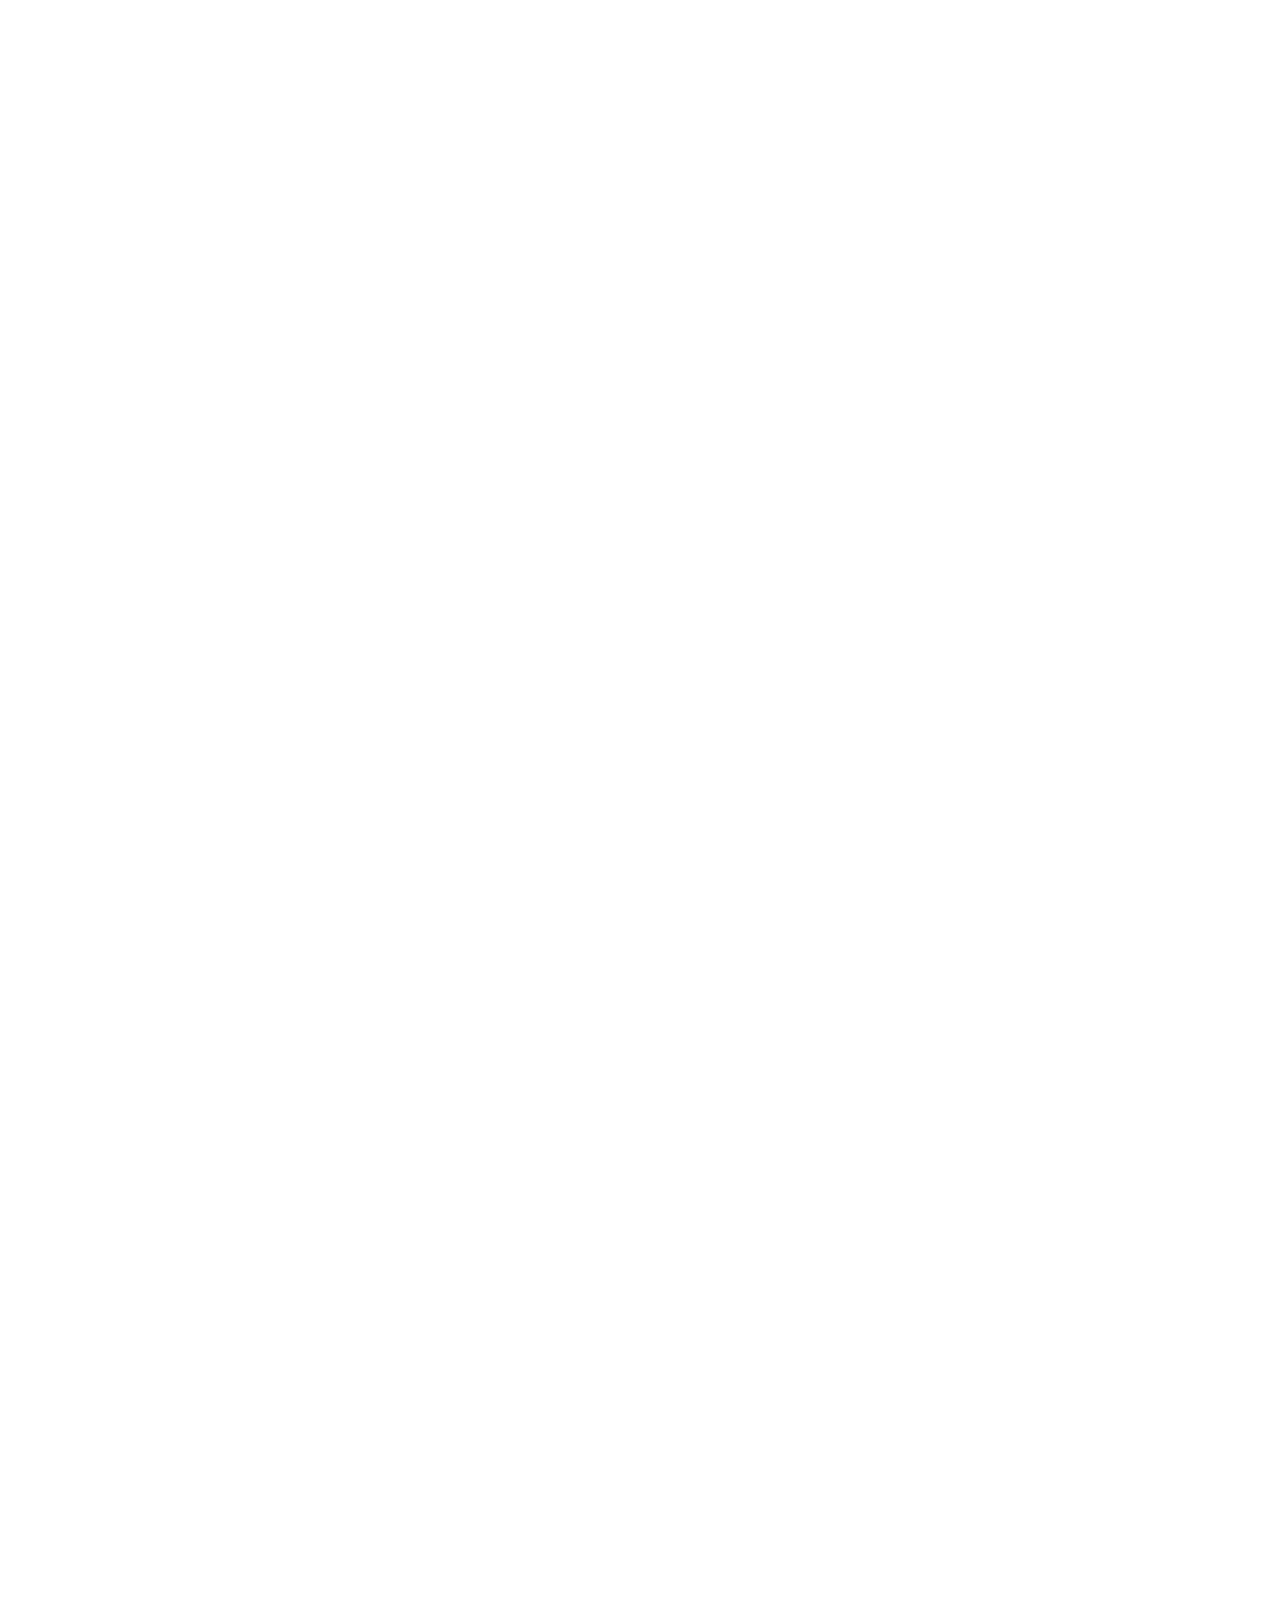
==== commit 054cc839: "Site updated: 2018-06-29 13:02:08" ====
--- a/index.html
+++ b/index.html
@@ -1,80 +1,306 @@
 <!DOCTYPE html>
-<html>
+
+
+
+  
+
+
+<html class="theme-next muse use-motion" lang="zh-Hans">
 <head>
-  <meta charset="utf-8">
-  
-
-  
-  <title>jincheng</title>
-  <meta name="viewport" content="width=device-width, initial-scale=1, maximum-scale=1">
-  <meta property="og:type" content="website">
+  <meta charset="UTF-8"/>
+<meta http-equiv="X-UA-Compatible" content="IE=edge" />
+<meta name="viewport" content="width=device-width, initial-scale=1, maximum-scale=1"/>
+<meta name="theme-color" content="#222">
+
+
+
+
+
+
+
+
+
+<meta http-equiv="Cache-Control" content="no-transform" />
+<meta http-equiv="Cache-Control" content="no-siteapp" />
+
+
+
+
+
+
+
+
+
+
+
+
+
+
+
+
+  
+  
+  <link href="/lib/fancybox/source/jquery.fancybox.css?v=2.1.5" rel="stylesheet" type="text/css" />
+
+
+
+
+
+
+
+<link href="/lib/font-awesome/css/font-awesome.min.css?v=4.6.2" rel="stylesheet" type="text/css" />
+
+<link href="/css/main.css?v=5.1.4" rel="stylesheet" type="text/css" />
+
+
+  <link rel="apple-touch-icon" sizes="180x180" href="/images/apple-touch-icon-next.png?v=5.1.4">
+
+
+  <link rel="icon" type="image/png" sizes="32x32" href="/images/favicon-32x32-next.png?v=5.1.4">
+
+
+  <link rel="icon" type="image/png" sizes="16x16" href="/images/favicon-16x16-next.png?v=5.1.4">
+
+
+  <link rel="mask-icon" href="/images/logo.svg?v=5.1.4" color="#222">
+
+
+
+
+
+  <meta name="keywords" content="Hexo, NexT" />
+
+
+
+
+
+
+
+
+
+
+<meta property="og:type" content="website">
 <meta property="og:title" content="jincheng">
 <meta property="og:url" content="http://yoursite.com/index.html">
 <meta property="og:site_name" content="jincheng">
-<meta property="og:locale" content="default">
+<meta property="og:locale" content="zh-Hans">
 <meta name="twitter:card" content="summary">
 <meta name="twitter:title" content="jincheng">
-  
-    <link rel="alternate" href="/atom.xml" title="jincheng" type="application/atom+xml">
-  
-  
-    <link rel="icon" href="/favicon.png">
-  
-  
-    <link href="//fonts.googleapis.com/css?family=Source+Code+Pro" rel="stylesheet" type="text/css">
-  
-  <link rel="stylesheet" href="/css/style.css">
+
+
+
+<script type="text/javascript" id="hexo.configurations">
+  var NexT = window.NexT || {};
+  var CONFIG = {
+    root: '/',
+    scheme: 'Muse',
+    version: '5.1.4',
+    sidebar: {"position":"left","display":"post","offset":12,"b2t":false,"scrollpercent":false,"onmobile":false},
+    fancybox: true,
+    tabs: true,
+    motion: {"enable":true,"async":false,"transition":{"post_block":"fadeIn","post_header":"slideDownIn","post_body":"slideDownIn","coll_header":"slideLeftIn","sidebar":"slideUpIn"}},
+    duoshuo: {
+      userId: '0',
+      author: '博主'
+    },
+    algolia: {
+      applicationID: '',
+      apiKey: '',
+      indexName: '',
+      hits: {"per_page":10},
+      labels: {"input_placeholder":"Search for Posts","hits_empty":"We didn't find any results for the search: ${query}","hits_stats":"${hits} results found in ${time} ms"}
+    }
+  };
+</script>
+
+
+
+  <link rel="canonical" href="http://yoursite.com/"/>
+
+
+
+
+
+  <title>jincheng</title>
+  
+
+
+
+
+
+
+
+
 </head>
 
-<body>
-  <div id="container">
-    <div id="wrap">
-      <header id="header">
-  <div id="banner"></div>
-  <div id="header-outer" class="outer">
-    <div id="header-title" class="inner">
-      <h1 id="logo-wrap">
-        <a href="/" id="logo">jincheng</a>
-      </h1>
-      
+<body itemscope itemtype="http://schema.org/WebPage" lang="zh-Hans">
+
+  
+  
+    
+  
+
+  <div class="container sidebar-position-left 
+  page-home">
+    <div class="headband"></div>
+
+    <header id="header" class="header" itemscope itemtype="http://schema.org/WPHeader">
+      <div class="header-inner"><div class="site-brand-wrapper">
+  <div class="site-meta ">
+    
+
+    <div class="custom-logo-site-title">
+      <a href="/"  class="brand" rel="start">
+        <span class="logo-line-before"><i></i></span>
+        <span class="site-title">jincheng</span>
+        <span class="logo-line-after"><i></i></span>
+      </a>
     </div>
-    <div id="header-inner" class="inner">
-      <nav id="main-nav">
-        <a id="main-nav-toggle" class="nav-icon"></a>
-        
-          <a class="main-nav-link" href="/">Home</a>
-        
-          <a class="main-nav-link" href="/archives">Archives</a>
-        
-      </nav>
-      <nav id="sub-nav">
-        
-          <a id="nav-rss-link" class="nav-icon" href="/atom.xml" title="RSS Feed"></a>
-        
-        <a id="nav-search-btn" class="nav-icon" title="Search"></a>
-      </nav>
-      <div id="search-form-wrap">
-        <form action="//google.com/search" method="get" accept-charset="UTF-8" class="search-form"><input type="search" name="q" class="search-form-input" placeholder="Search"><button type="submit" class="search-form-submit">&#xF002;</button><input type="hidden" name="sitesearch" value="http://yoursite.com"></form>
-      </div>
-    </div>
+      
+        <p class="site-subtitle"></p>
+      
   </div>
-</header>
-      <div class="outer">
-        <section id="main">
-  
-    <article id="post-Linuxepoll" class="article article-type-post" itemscope itemprop="blogPost">
-  <div class="article-meta">
-    <a href="/2018/06/29/Linuxepoll/" class="article-date">
-  <time datetime="2018-06-29T04:35:58.578Z" itemprop="datePublished">2018-06-29</time>
-</a>
-    
+
+  <div class="site-nav-toggle">
+    <button>
+      <span class="btn-bar"></span>
+      <span class="btn-bar"></span>
+      <span class="btn-bar"></span>
+    </button>
   </div>
-  <div class="article-inner">
-    
-    
-    <div class="article-entry" itemprop="articleBody">
-      
-        <h2 id="Linux网络编程–epoll-模型原理详解以及实例"><a href="#Linux网络编程–epoll-模型原理详解以及实例" class="headerlink" title="Linux网络编程–epoll 模型原理详解以及实例"></a>Linux网络编程–epoll 模型原理详解以及实例</h2><p>###1.简介<br>Linux I/O多路复用技术在比较多的TCP网络服务器中有使用，即比较多的用到<code>select</code>函数。Linux 2.6内核中有提高网络I/O性能的新方法，即epoll 。<br><code>epoll</code>是什么？按照man手册的说法是为处理大批量句柄而作了改进的poll。要使用epoll只需要以下的三个系统函数调用： <code>epoll_create</code>，<code>epoll_ctl</code>，<code>epoll_wait</code>。</p>
+</div>
+
+<nav class="site-nav">
+  
+
+  
+    <ul id="menu" class="menu">
+      
+        
+        <li class="menu-item menu-item-home">
+          <a href="/" rel="section">
+            
+              <i class="menu-item-icon fa fa-fw fa-home"></i> <br />
+            
+            首页
+          </a>
+        </li>
+      
+        
+        <li class="menu-item menu-item-archives">
+          <a href="/archives/" rel="section">
+            
+              <i class="menu-item-icon fa fa-fw fa-archive"></i> <br />
+            
+            归档
+          </a>
+        </li>
+      
+
+      
+    </ul>
+  
+
+  
+</nav>
+
+
+
+ </div>
+    </header>
+
+    <main id="main" class="main">
+      <div class="main-inner">
+        <div class="content-wrap">
+          <div id="content" class="content">
+            
+  <section id="posts" class="posts-expand">
+    
+      
+
+  
+
+  
+  
+  
+
+  <article class="post post-type-normal" itemscope itemtype="http://schema.org/Article">
+  
+  
+  
+  <div class="post-block">
+    <link itemprop="mainEntityOfPage" href="http://yoursite.com/2018/06/29/linux-epoll-1/">
+
+    <span hidden itemprop="author" itemscope itemtype="http://schema.org/Person">
+      <meta itemprop="name" content="jincheng">
+      <meta itemprop="description" content="">
+      <meta itemprop="image" content="/images/avatar.gif">
+    </span>
+
+    <span hidden itemprop="publisher" itemscope itemtype="http://schema.org/Organization">
+      <meta itemprop="name" content="jincheng">
+    </span>
+
+    
+      <header class="post-header">
+
+        
+        
+          <h1 class="post-title" itemprop="name headline">
+                
+                <a class="post-title-link" href="/2018/06/29/linux-epoll-1/" itemprop="url">未命名</a></h1>
+        
+
+        <div class="post-meta">
+          <span class="post-time">
+            
+              <span class="post-meta-item-icon">
+                <i class="fa fa-calendar-o"></i>
+              </span>
+              
+                <span class="post-meta-item-text">发表于</span>
+              
+              <time title="创建于" itemprop="dateCreated datePublished" datetime="2018-06-29T12:54:48+08:00">
+                2018-06-29
+              </time>
+            
+
+            
+
+            
+          </span>
+
+          
+
+          
+            
+          
+
+          
+          
+
+          
+
+          
+
+          
+
+        </div>
+      </header>
+    
+
+    
+    
+    
+    <div class="post-body" itemprop="articleBody">
+
+      
+      
+
+      
+        
+          
+            <h2 id="Linux网络编程–epoll-模型原理详解以及实例"><a href="#Linux网络编程–epoll-模型原理详解以及实例" class="headerlink" title="Linux网络编程–epoll 模型原理详解以及实例"></a>Linux网络编程–epoll 模型原理详解以及实例</h2><p>###1.简介<br>Linux I/O多路复用技术在比较多的TCP网络服务器中有使用，即比较多的用到<code>select</code>函数。Linux 2.6内核中有提高网络I/O性能的新方法，即epoll 。<br><code>epoll</code>是什么？按照man手册的说法是为处理大批量句柄而作了改进的poll。要使用epoll只需要以下的三个系统函数调用： <code>epoll_create</code>，<code>epoll_ctl</code>，<code>epoll_wait</code>。</p>
 <p>###2.select模型的缺陷</p>
 <p>####(1) 在Linux内核中，select所用到的FD_SET是有限的<br>内核中有个参数<strong><code>FD_SETSIZE</code>定义了每个<code>FD_SET</code>的句柄个数：`#define </strong>FD_SETSIZE 1024`。也就是说，如果想要同时检测1025个句柄的可读状态是不可能用select实现的；或者同时检测1025个句柄的可写状态也是不可能的。 </p>
 <p>####(2) 内核中实现select是使用轮询方法<br>每次检测都会遍历所有<code>FD_SET</code>中的句柄，显然select函数的执行时间与<code>FD_SET</code>中句柄的个数有一个比例关系，即select要检测的句柄数越多就会越费时</p>
@@ -291,78 +517,125 @@
 return 0;
 </code></pre><p>}<br><code>`</code></p>
 
+          
+        
       
     </div>
-    <footer class="article-footer">
-      <a data-url="http://yoursite.com/2018/06/29/Linuxepoll/" data-id="cjizhub2n0003kct1bdv54jy0" class="article-share-link">Share</a>
-      
+    
+    
+    
+
+    
+
+    
+
+    
+
+    <footer class="post-footer">
+      
+
+      
+
+      
+
+      
+      
+        <div class="post-eof"></div>
       
     </footer>
   </div>
   
-</article>
-
-
-  
-    <article id="[layout]-linux-epoll" class="article article-type-[layout]" itemscope itemprop="blogPost">
-  <div class="article-meta">
-    <a href="/2018/06/29/linux-epoll/" class="article-date">
-  <time datetime="2018-06-29T04:35:26.000Z" itemprop="datePublished">2018-06-29</time>
-</a>
-    
-  </div>
-  <div class="article-inner">
-    
-    
-      <header class="article-header">
-        
-  
-    <h1 itemprop="name">
-      <a class="article-title" href="/2018/06/29/linux-epoll/">linux epoll</a>
-    </h1>
-  
-
+  
+  
+  </article>
+
+
+    
+      
+
+  
+
+  
+  
+  
+
+  <article class="post post-type-normal" itemscope itemtype="http://schema.org/Article">
+  
+  
+  
+  <div class="post-block">
+    <link itemprop="mainEntityOfPage" href="http://yoursite.com/2018/06/29/hello-world/">
+
+    <span hidden itemprop="author" itemscope itemtype="http://schema.org/Person">
+      <meta itemprop="name" content="jincheng">
+      <meta itemprop="description" content="">
+      <meta itemprop="image" content="/images/avatar.gif">
+    </span>
+
+    <span hidden itemprop="publisher" itemscope itemtype="http://schema.org/Organization">
+      <meta itemprop="name" content="jincheng">
+    </span>
+
+    
+      <header class="post-header">
+
+        
+        
+          <h1 class="post-title" itemprop="name headline">
+                
+                <a class="post-title-link" href="/2018/06/29/hello-world/" itemprop="url">Hello World</a></h1>
+        
+
+        <div class="post-meta">
+          <span class="post-time">
+            
+              <span class="post-meta-item-icon">
+                <i class="fa fa-calendar-o"></i>
+              </span>
+              
+                <span class="post-meta-item-text">发表于</span>
+              
+              <time title="创建于" itemprop="dateCreated datePublished" datetime="2018-06-29T11:17:05+08:00">
+                2018-06-29
+              </time>
+            
+
+            
+
+            
+          </span>
+
+          
+
+          
+            
+          
+
+          
+          
+
+          
+
+          
+
+          
+
+        </div>
       </header>
     
-    <div class="article-entry" itemprop="articleBody">
-      
-        
-      
-    </div>
-    <footer class="article-footer">
-      <a data-url="http://yoursite.com/2018/06/29/linux-epoll/" data-id="cjizhub2i0002kct1yc1b0ig8" class="article-share-link">Share</a>
-      
-      
-    </footer>
-  </div>
-  
-</article>
-
-
-  
-    <article id="post-hello-world" class="article article-type-post" itemscope itemprop="blogPost">
-  <div class="article-meta">
-    <a href="/2018/06/29/hello-world/" class="article-date">
-  <time datetime="2018-06-29T03:17:05.634Z" itemprop="datePublished">2018-06-29</time>
-</a>
-    
-  </div>
-  <div class="article-inner">
-    
-    
-      <header class="article-header">
-        
-  
-    <h1 itemprop="name">
-      <a class="article-title" href="/2018/06/29/hello-world/">Hello World</a>
-    </h1>
-  
-
-      </header>
-    
-    <div class="article-entry" itemprop="articleBody">
-      
-        <p>Welcome to <a href="https://hexo.io/" target="_blank" rel="noopener">Hexo</a>! This is your very first post. Check <a href="https://hexo.io/docs/" target="_blank" rel="noopener">documentation</a> for more info. If you get any problems when using Hexo, you can find the answer in <a href="https://hexo.io/docs/troubleshooting.html" target="_blank" rel="noopener">troubleshooting</a> or you can ask me on <a href="https://github.com/hexojs/hexo/issues" target="_blank" rel="noopener">GitHub</a>.</p>
+
+    
+    
+    
+    <div class="post-body" itemprop="articleBody">
+
+      
+      
+
+      
+        
+          
+            <p>Welcome to <a href="https://hexo.io/" target="_blank" rel="noopener">Hexo</a>! This is your very first post. Check <a href="https://hexo.io/docs/" target="_blank" rel="noopener">documentation</a> for more info. If you get any problems when using Hexo, you can find the answer in <a href="https://hexo.io/docs/troubleshooting.html" target="_blank" rel="noopener">troubleshooting</a> or you can ask me on <a href="https://github.com/hexojs/hexo/issues" target="_blank" rel="noopener">GitHub</a>.</p>
 <h2 id="Quick-Start"><a href="#Quick-Start" class="headerlink" title="Quick Start"></a>Quick Start</h2><h3 id="Create-a-new-post"><a href="#Create-a-new-post" class="headerlink" title="Create a new post"></a>Create a new post</h3><figure class="highlight bash"><table><tr><td class="gutter"><pre><span class="line">1</span><br></pre></td><td class="code"><pre><span class="line">$ hexo new <span class="string">"My New Post"</span></span><br></pre></td></tr></table></figure>
 <p>More info: <a href="https://hexo.io/docs/writing.html" target="_blank" rel="noopener">Writing</a></p>
 <h3 id="Run-server"><a href="#Run-server" class="headerlink" title="Run server"></a>Run server</h3><figure class="highlight bash"><table><tr><td class="gutter"><pre><span class="line">1</span><br></pre></td><td class="code"><pre><span class="line">$ hexo server</span><br></pre></td></tr></table></figure>
@@ -372,99 +645,307 @@
 <h3 id="Deploy-to-remote-sites"><a href="#Deploy-to-remote-sites" class="headerlink" title="Deploy to remote sites"></a>Deploy to remote sites</h3><figure class="highlight bash"><table><tr><td class="gutter"><pre><span class="line">1</span><br></pre></td><td class="code"><pre><span class="line">$ hexo deploy</span><br></pre></td></tr></table></figure>
 <p>More info: <a href="https://hexo.io/docs/deployment.html" target="_blank" rel="noopener">Deployment</a></p>
 
+          
+        
       
     </div>
-    <footer class="article-footer">
-      <a data-url="http://yoursite.com/2018/06/29/hello-world/" data-id="cjizhub250000kct1qg49rkfn" class="article-share-link">Share</a>
-      
+    
+    
+    
+
+    
+
+    
+
+    
+
+    <footer class="post-footer">
+      
+
+      
+
+      
+
+      
+      
+        <div class="post-eof"></div>
       
     </footer>
   </div>
   
-</article>
-
-
-  
-
-
-</section>
-        
-          <aside id="sidebar">
-  
-    
-
-  
-    
-
-  
-    
-  
-    
-  <div class="widget-wrap">
-    <h3 class="widget-title">Archives</h3>
-    <div class="widget">
-      <ul class="archive-list"><li class="archive-list-item"><a class="archive-list-link" href="/archives/2018/06/">June 2018</a></li></ul>
+  
+  
+  </article>
+
+
+    
+  </section>
+
+  
+
+
+          </div>
+          
+
+
+          
+
+        </div>
+        
+          
+  
+  <div class="sidebar-toggle">
+    <div class="sidebar-toggle-line-wrap">
+      <span class="sidebar-toggle-line sidebar-toggle-line-first"></span>
+      <span class="sidebar-toggle-line sidebar-toggle-line-middle"></span>
+      <span class="sidebar-toggle-line sidebar-toggle-line-last"></span>
     </div>
   </div>
 
-
-  
-    
-  <div class="widget-wrap">
-    <h3 class="widget-title">Recent Posts</h3>
-    <div class="widget">
-      <ul>
-        
-          <li>
-            <a href="/2018/06/29/Linuxepoll/">(no title)</a>
-          </li>
-        
-          <li>
-            <a href="/2018/06/29/linux-epoll/">linux epoll</a>
-          </li>
-        
-          <li>
-            <a href="/2018/06/29/hello-world/">Hello World</a>
-          </li>
-        
-      </ul>
+  <aside id="sidebar" class="sidebar">
+    
+    <div class="sidebar-inner">
+
+      
+
+      
+
+      <section class="site-overview-wrap sidebar-panel sidebar-panel-active">
+        <div class="site-overview">
+          <div class="site-author motion-element" itemprop="author" itemscope itemtype="http://schema.org/Person">
+            
+              <p class="site-author-name" itemprop="name">jincheng</p>
+              <p class="site-description motion-element" itemprop="description"></p>
+          </div>
+
+          <nav class="site-state motion-element">
+
+            
+              <div class="site-state-item site-state-posts">
+              
+                <a href="/archives/">
+              
+                  <span class="site-state-item-count">2</span>
+                  <span class="site-state-item-name">日志</span>
+                </a>
+              </div>
+            
+
+            
+
+            
+
+          </nav>
+
+          
+
+          
+
+          
+          
+
+          
+          
+
+          
+
+        </div>
+      </section>
+
+      
+
+      
+
     </div>
+  </aside>
+
+
+        
+      </div>
+    </main>
+
+    <footer id="footer" class="footer">
+      <div class="footer-inner">
+        <div class="copyright">&copy; <span itemprop="copyrightYear">2018</span>
+  <span class="with-love">
+    <i class="fa fa-user"></i>
+  </span>
+  <span class="author" itemprop="copyrightHolder">jincheng</span>
+
+  
+</div>
+
+
+  <div class="powered-by">由 <a class="theme-link" target="_blank" href="https://hexo.io">Hexo</a> 强力驱动</div>
+
+
+
+  <span class="post-meta-divider">|</span>
+
+
+
+  <div class="theme-info">主题 &mdash; <a class="theme-link" target="_blank" href="https://github.com/iissnan/hexo-theme-next">NexT.Muse</a> v5.1.4</div>
+
+
+
+
+        
+
+
+
+
+
+
+
+        
+      </div>
+    </footer>
+
+    
+      <div class="back-to-top">
+        <i class="fa fa-arrow-up"></i>
+        
+      </div>
+    
+
+    
+
   </div>
 
   
-</aside>
-        
-      </div>
-      <footer id="footer">
-  
-  <div class="outer">
-    <div id="footer-info" class="inner">
-      &copy; 2018 John Doe<br>
-      Powered by <a href="http://hexo.io/" target="_blank">Hexo</a>
-    </div>
-  </div>
-</footer>
-    </div>
-    <nav id="mobile-nav">
-  
-    <a href="/" class="mobile-nav-link">Home</a>
-  
-    <a href="/archives" class="mobile-nav-link">Archives</a>
-  
-</nav>
-    
-
-<script src="//ajax.googleapis.com/ajax/libs/jquery/2.0.3/jquery.min.js"></script>
-
-
-  <link rel="stylesheet" href="/fancybox/jquery.fancybox.css">
-  <script src="/fancybox/jquery.fancybox.pack.js"></script>
-
-
-<script src="/js/script.js"></script>
-
-
-
-  </div>
+
+<script type="text/javascript">
+  if (Object.prototype.toString.call(window.Promise) !== '[object Function]') {
+    window.Promise = null;
+  }
+</script>
+
+
+
+
+
+
+
+
+
+  
+
+
+
+
+
+
+
+
+
+
+
+
+  
+  
+    <script type="text/javascript" src="/lib/jquery/index.js?v=2.1.3"></script>
+  
+
+  
+  
+    <script type="text/javascript" src="/lib/fastclick/lib/fastclick.min.js?v=1.0.6"></script>
+  
+
+  
+  
+    <script type="text/javascript" src="/lib/jquery_lazyload/jquery.lazyload.js?v=1.9.7"></script>
+  
+
+  
+  
+    <script type="text/javascript" src="/lib/velocity/velocity.min.js?v=1.2.1"></script>
+  
+
+  
+  
+    <script type="text/javascript" src="/lib/velocity/velocity.ui.min.js?v=1.2.1"></script>
+  
+
+  
+  
+    <script type="text/javascript" src="/lib/fancybox/source/jquery.fancybox.pack.js?v=2.1.5"></script>
+  
+
+
+  
+
+
+  <script type="text/javascript" src="/js/src/utils.js?v=5.1.4"></script>
+
+  <script type="text/javascript" src="/js/src/motion.js?v=5.1.4"></script>
+
+
+
+  
+  
+
+  
+
+  
+
+
+  <script type="text/javascript" src="/js/src/bootstrap.js?v=5.1.4"></script>
+
+
+
+  
+
+
+  
+
+
+
+
+	
+
+
+
+
+
+  
+
+
+
+
+
+  
+
+
+
+
+
+
+
+
+
+
+
+
+  
+
+
+
+
+
+  
+
+  
+
+  
+
+  
+  
+
+  
+
+  
+
+  
+
 </body>
-</html>+</html>
--- a/css/main.css
+++ b/css/main.css
@@ -0,0 +1,2662 @@
+/* normalize.css v3.0.2 | MIT License | git.io/normalize */
+html {
+  font-family: sans-serif; /* 1 */
+  -ms-text-size-adjust: 100%; /* 2 */
+  -webkit-text-size-adjust: 100%; /* 2 */
+}
+body {
+  margin: 0;
+}
+article,
+aside,
+details,
+figcaption,
+figure,
+footer,
+header,
+hgroup,
+main,
+menu,
+nav,
+section,
+summary {
+  display: block;
+}
+audio,
+canvas,
+progress,
+video {
+  display: inline-block; /* 1 */
+  vertical-align: baseline; /* 2 */
+}
+audio:not([controls]) {
+  display: none;
+  height: 0;
+}
+[hidden],
+template {
+  display: none;
+}
+a {
+  background-color: transparent;
+}
+a:active,
+a:hover {
+  outline: 0;
+}
+abbr[title] {
+  border-bottom: 1px dotted;
+}
+b,
+strong {
+  font-weight: bold;
+}
+dfn {
+  font-style: italic;
+}
+h1 {
+  font-size: 2em;
+  margin: 0.67em 0;
+}
+mark {
+  background: #ff0;
+  color: #000;
+}
+small {
+  font-size: 80%;
+}
+sub,
+sup {
+  font-size: 75%;
+  line-height: 0;
+  position: relative;
+  vertical-align: baseline;
+}
+sup {
+  top: -0.5em;
+}
+sub {
+  bottom: -0.25em;
+}
+img {
+  border: 0;
+}
+svg:not(:root) {
+  overflow: hidden;
+}
+figure {
+  margin: 1em 40px;
+}
+hr {
+  -moz-box-sizing: content-box;
+  box-sizing: content-box;
+  height: 0;
+}
+pre {
+  overflow: auto;
+}
+code,
+kbd,
+pre,
+samp {
+  font-family: monospace, monospace;
+  font-size: 1em;
+}
+button,
+input,
+optgroup,
+select,
+textarea {
+  color: inherit; /* 1 */
+  font: inherit; /* 2 */
+  margin: 0; /* 3 */
+}
+button {
+  overflow: visible;
+}
+button,
+select {
+  text-transform: none;
+}
+button,
+html input[type="button"],
+input[type="reset"],
+input[type="submit"] {
+  -webkit-appearance: button; /* 2 */
+  cursor: pointer; /* 3 */
+}
+button[disabled],
+html input[disabled] {
+  cursor: default;
+}
+button::-moz-focus-inner,
+input::-moz-focus-inner {
+  border: 0;
+  padding: 0;
+}
+input {
+  line-height: normal;
+}
+input[type="checkbox"],
+input[type="radio"] {
+  box-sizing: border-box; /* 1 */
+  padding: 0; /* 2 */
+}
+input[type="number"]::-webkit-inner-spin-button,
+input[type="number"]::-webkit-outer-spin-button {
+  height: auto;
+}
+input[type="search"] {
+  -webkit-appearance: textfield; /* 1 */
+  -moz-box-sizing: content-box;
+  -webkit-box-sizing: content-box; /* 2 */
+  box-sizing: content-box;
+}
+input[type="search"]::-webkit-search-cancel-button,
+input[type="search"]::-webkit-search-decoration {
+  -webkit-appearance: none;
+}
+fieldset {
+  border: 1px solid #c0c0c0;
+  margin: 0 2px;
+  padding: 0.35em 0.625em 0.75em;
+}
+legend {
+  border: 0; /* 1 */
+  padding: 0; /* 2 */
+}
+textarea {
+  overflow: auto;
+}
+optgroup {
+  font-weight: bold;
+}
+table {
+  border-collapse: collapse;
+  border-spacing: 0;
+}
+td,
+th {
+  padding: 0;
+}
+::selection {
+  background: #262a30;
+  color: #fff;
+}
+body {
+  position: relative;
+  font-family: 'Lato', "PingFang SC", "Microsoft YaHei", sans-serif;
+  font-size: 14px;
+  line-height: 2;
+  color: #555;
+  background: #fff;
+}
+@media (max-width: 767px) {
+  body {
+    padding-right: 0 !important;
+  }
+}
+@media (min-width: 768px) and (max-width: 991px) {
+  body {
+    padding-right: 0 !important;
+  }
+}
+@media (min-width: 1600px) {
+  body {
+    font-size: 16px;
+  }
+}
+h1,
+h2,
+h3,
+h4,
+h5,
+h6 {
+  margin: 0;
+  padding: 0;
+  font-weight: bold;
+  line-height: 1.5;
+  font-family: 'Lato', "PingFang SC", "Microsoft YaHei", sans-serif;
+}
+h2,
+h3,
+h4,
+h5,
+h6 {
+  margin: 20px 0 15px;
+}
+h1 {
+  font-size: 22px;
+}
+@media (max-width: 767px) {
+  h1 {
+    font-size: 18px;
+  }
+}
+h2 {
+  font-size: 20px;
+}
+@media (max-width: 767px) {
+  h2 {
+    font-size: 16px;
+  }
+}
+h3 {
+  font-size: 18px;
+}
+@media (max-width: 767px) {
+  h3 {
+    font-size: 14px;
+  }
+}
+h4 {
+  font-size: 16px;
+}
+@media (max-width: 767px) {
+  h4 {
+    font-size: 12px;
+  }
+}
+h5 {
+  font-size: 14px;
+}
+@media (max-width: 767px) {
+  h5 {
+    font-size: 10px;
+  }
+}
+h6 {
+  font-size: 12px;
+}
+@media (max-width: 767px) {
+  h6 {
+    font-size: 8px;
+  }
+}
+p {
+  margin: 0 0 20px 0;
+}
+a {
+  color: #555;
+  text-decoration: none;
+  outline: none;
+  border-bottom: 1px solid #999;
+  word-wrap: break-word;
+}
+a:hover {
+  color: #222;
+  border-bottom-color: #222;
+}
+blockquote {
+  margin: 0;
+  padding: 0;
+}
+img {
+  display: block;
+  margin: auto;
+  max-width: 100%;
+  height: auto;
+}
+hr {
+  margin: 40px 0;
+  height: 3px;
+  border: none;
+  background-color: #ddd;
+  background-image: repeating-linear-gradient(-45deg, #fff, #fff 4px, transparent 4px, transparent 8px);
+}
+blockquote {
+  padding: 0 15px;
+  color: #666;
+  border-left: 4px solid #ddd;
+}
+blockquote cite::before {
+  content: "-";
+  padding: 0 5px;
+}
+dt {
+  font-weight: 700;
+}
+dd {
+  margin: 0;
+  padding: 0;
+}
+kbd {
+  border: 1px solid #ccc;
+  border-radius: 0.2em;
+  box-shadow: 0.1em 0.1em 0.2em rgba(0,0,0,0.1);
+  background-color: #f9f9f9;
+  font-family: inherit;
+  background-image: -webkit-linear-gradient(top, #eee, #fff, #eee);
+  padding: 0.1em 0.3em;
+  white-space: nowrap;
+}
+.text-left {
+  text-align: left;
+}
+.text-center {
+  text-align: center;
+}
+.text-right {
+  text-align: right;
+}
+.text-justify {
+  text-align: justify;
+}
+.text-nowrap {
+  white-space: nowrap;
+}
+.text-lowercase {
+  text-transform: lowercase;
+}
+.text-uppercase {
+  text-transform: uppercase;
+}
+.text-capitalize {
+  text-transform: capitalize;
+}
+.center-block {
+  display: block;
+  margin-left: auto;
+  margin-right: auto;
+}
+.clearfix:before,
+.clearfix:after {
+  content: " ";
+  display: table;
+}
+.clearfix:after {
+  clear: both;
+}
+.pullquote {
+  width: 45%;
+}
+.pullquote.left {
+  float: left;
+  margin-left: 5px;
+  margin-right: 10px;
+}
+.pullquote.right {
+  float: right;
+  margin-left: 10px;
+  margin-right: 5px;
+}
+.affix.affix.affix {
+  position: fixed;
+}
+.translation {
+  margin-top: -20px;
+  font-size: 14px;
+  color: #999;
+}
+.scrollbar-measure {
+  width: 100px;
+  height: 100px;
+  overflow: scroll;
+  position: absolute;
+  top: -9999px;
+}
+.use-motion .motion-element {
+  opacity: 0;
+}
+table {
+  margin: 20px 0;
+  width: 100%;
+  border-collapse: collapse;
+  border-spacing: 0;
+  border: 1px solid #ddd;
+  font-size: 14px;
+  table-layout: fixed;
+  word-wrap: break-all;
+}
+table>tbody>tr:nth-of-type(odd) {
+  background-color: #f9f9f9;
+}
+table>tbody>tr:hover {
+  background-color: #f5f5f5;
+}
+caption,
+th,
+td {
+  padding: 8px;
+  text-align: left;
+  vertical-align: middle;
+  font-weight: normal;
+}
+th,
+td {
+  border-bottom: 3px solid #ddd;
+  border-right: 1px solid #eee;
+}
+th {
+  padding-bottom: 10px;
+  font-weight: 700;
+}
+td {
+  border-bottom-width: 1px;
+}
+html,
+body {
+  height: 100%;
+}
+.container {
+  position: relative;
+  min-height: 100%;
+}
+.header-inner {
+  margin: 0 auto;
+  padding: 100px 0 70px;
+  width: 700px;
+}
+@media (min-width: 1600px) {
+  .container .header-inner {
+    width: 900px;
+  }
+}
+.main {
+  padding-bottom: 150px;
+}
+.main-inner {
+  margin: 0 auto;
+  width: 700px;
+}
+@media (min-width: 1600px) {
+  .container .main-inner {
+    width: 900px;
+  }
+}
+.footer {
+  position: absolute;
+  left: 0;
+  bottom: 0;
+  width: 100%;
+  min-height: 50px;
+}
+.footer-inner {
+  box-sizing: border-box;
+  margin: 20px auto;
+  width: 700px;
+}
+@media (min-width: 1600px) {
+  .container .footer-inner {
+    width: 900px;
+  }
+}
+pre,
+.highlight {
+  overflow: auto;
+  margin: 20px 0;
+  padding: 0;
+  font-size: 13px;
+  color: #4d4d4c;
+  background: #f7f7f7;
+  line-height: 1.6;
+}
+pre,
+code {
+  font-family: consolas, Menlo, "PingFang SC", "Microsoft YaHei", monospace;
+}
+code {
+  padding: 2px 4px;
+  word-wrap: break-word;
+  color: #555;
+  background: #eee;
+  border-radius: 3px;
+  font-size: 13px;
+}
+pre {
+  padding: 10px;
+}
+pre code {
+  padding: 0;
+  color: #4d4d4c;
+  background: none;
+  text-shadow: none;
+}
+.highlight {
+  border-radius: 1px;
+}
+.highlight pre {
+  border: none;
+  margin: 0;
+  padding: 10px 0;
+}
+.highlight table {
+  margin: 0;
+  width: auto;
+  border: none;
+}
+.highlight td {
+  border: none;
+  padding: 0;
+}
+.highlight figcaption {
+  font-size: 1em;
+  color: #4d4d4c;
+  line-height: 1em;
+  margin-bottom: 1em;
+}
+.highlight figcaption:before,
+.highlight figcaption:after {
+  content: " ";
+  display: table;
+}
+.highlight figcaption:after {
+  clear: both;
+}
+.highlight figcaption a {
+  float: right;
+  color: #4d4d4c;
+}
+.highlight figcaption a:hover {
+  border-bottom-color: #4d4d4c;
+}
+.highlight .gutter pre {
+  padding-left: 10px;
+  padding-right: 10px;
+  color: #869194;
+  text-align: right;
+  background-color: #eff2f3;
+}
+.highlight .code pre {
+  width: 100%;
+  padding-left: 10px;
+  padding-right: 10px;
+  background-color: #f7f7f7;
+}
+.highlight .line {
+  height: 20px;
+}
+.gutter {
+  -webkit-user-select: none;
+  -moz-user-select: none;
+  -ms-user-select: none;
+  user-select: none;
+}
+.gist table {
+  width: auto;
+}
+.gist table td {
+  border: none;
+}
+pre .deletion {
+  background: #fdd;
+}
+pre .addition {
+  background: #dfd;
+}
+pre .meta {
+  color: #8959a8;
+}
+pre .comment {
+  color: #8e908c;
+}
+pre .variable,
+pre .attribute,
+pre .tag,
+pre .regexp,
+pre .ruby .constant,
+pre .xml .tag .title,
+pre .xml .pi,
+pre .xml .doctype,
+pre .html .doctype,
+pre .css .id,
+pre .css .class,
+pre .css .pseudo {
+  color: #c82829;
+}
+pre .number,
+pre .preprocessor,
+pre .built_in,
+pre .literal,
+pre .params,
+pre .constant,
+pre .command {
+  color: #f5871f;
+}
+pre .ruby .class .title,
+pre .css .rules .attribute,
+pre .string,
+pre .value,
+pre .inheritance,
+pre .header,
+pre .ruby .symbol,
+pre .xml .cdata,
+pre .special,
+pre .number,
+pre .formula {
+  color: #718c00;
+}
+pre .title,
+pre .css .hexcolor {
+  color: #3e999f;
+}
+pre .function,
+pre .python .decorator,
+pre .python .title,
+pre .ruby .function .title,
+pre .ruby .title .keyword,
+pre .perl .sub,
+pre .javascript .title,
+pre .coffeescript .title {
+  color: #4271ae;
+}
+pre .keyword,
+pre .javascript .function {
+  color: #8959a8;
+}
+.full-image.full-image.full-image.full-image {
+  border: none;
+  max-width: 100%;
+  width: auto;
+  margin: 20px auto 25px;
+}
+@media (min-width: 992px) {
+  .full-image.full-image.full-image.full-image {
+    max-width: none;
+    width: 110%;
+    margin: 25px -5%;
+  }
+}
+.blockquote-center,
+.page-home .post-type-quote blockquote,
+.page-post-detail .post-type-quote blockquote {
+  position: relative;
+  margin: 40px 0;
+  padding: 0;
+  border-left: none;
+  text-align: center;
+}
+.blockquote-center::before,
+.page-home .post-type-quote blockquote::before,
+.page-post-detail .post-type-quote blockquote::before,
+.blockquote-center::after,
+.page-home .post-type-quote blockquote::after,
+.page-post-detail .post-type-quote blockquote::after {
+  position: absolute;
+  content: ' ';
+  display: block;
+  width: 100%;
+  height: 24px;
+  opacity: 0.2;
+  background-repeat: no-repeat;
+  background-position: 0 -6px;
+  background-size: 22px 22px;
+}
+.blockquote-center::before,
+.page-home .post-type-quote blockquote::before,
+.page-post-detail .post-type-quote blockquote::before {
+  top: -20px;
+  background-image: url("../images/quote-l.svg");
+  border-top: 1px solid #ccc;
+}
+.blockquote-center::after,
+.page-home .post-type-quote blockquote::after,
+.page-post-detail .post-type-quote blockquote::after {
+  bottom: -20px;
+  background-image: url("../images/quote-r.svg");
+  border-bottom: 1px solid #ccc;
+  background-position: 100% 8px;
+}
+.blockquote-center p,
+.page-home .post-type-quote blockquote p,
+.page-post-detail .post-type-quote blockquote p,
+.blockquote-center div,
+.page-home .post-type-quote blockquote div,
+.page-post-detail .post-type-quote blockquote div {
+  text-align: center;
+}
+.post .post-body .group-picture img {
+  box-sizing: border-box;
+  padding: 0 3px;
+  border: none;
+}
+.post .group-picture-row {
+  overflow: hidden;
+  margin-top: 6px;
+}
+.post .group-picture-row:first-child {
+  margin-top: 0;
+}
+.post .group-picture-column {
+  float: left;
+}
+.page-post-detail .post-body .group-picture-column {
+  float: none;
+  margin-top: 10px;
+  width: auto !important;
+}
+.page-post-detail .post-body .group-picture-column img {
+  margin: 0 auto;
+}
+.page-archive .group-picture-container {
+  overflow: hidden;
+}
+.page-archive .group-picture-row {
+  float: left;
+}
+.page-archive .group-picture-row:first-child {
+  margin-top: 6px;
+}
+.page-archive .group-picture-column {
+  max-width: 150px;
+  max-height: 150px;
+}
+.post-body .note {
+  position: relative;
+  padding: 15px;
+  margin-bottom: 20px;
+  border: 1px solid #eee;
+  border-left-width: 5px;
+  border-radius: 3px;
+}
+.post-body .note h2,
+.post-body .note h3,
+.post-body .note h4,
+.post-body .note h5,
+.post-body .note h6 {
+  margin-top: 0;
+  margin-bottom: 0;
+  border-bottom: initial;
+  padding-top: 0 !important;
+}
+.post-body .note p:first-child,
+.post-body .note ul:first-child,
+.post-body .note ol:first-child,
+.post-body .note table:first-child,
+.post-body .note pre:first-child,
+.post-body .note blockquote:first-child {
+  margin-top: 0;
+}
+.post-body .note p:last-child,
+.post-body .note ul:last-child,
+.post-body .note ol:last-child,
+.post-body .note table:last-child,
+.post-body .note pre:last-child,
+.post-body .note blockquote:last-child {
+  margin-bottom: 0;
+}
+.post-body .note.default {
+  border-left-color: #777;
+}
+.post-body .note.default h2,
+.post-body .note.default h3,
+.post-body .note.default h4,
+.post-body .note.default h5,
+.post-body .note.default h6 {
+  color: #777;
+}
+.post-body .note.primary {
+  border-left-color: #6f42c1;
+}
+.post-body .note.primary h2,
+.post-body .note.primary h3,
+.post-body .note.primary h4,
+.post-body .note.primary h5,
+.post-body .note.primary h6 {
+  color: #6f42c1;
+}
+.post-body .note.info {
+  border-left-color: #428bca;
+}
+.post-body .note.info h2,
+.post-body .note.info h3,
+.post-body .note.info h4,
+.post-body .note.info h5,
+.post-body .note.info h6 {
+  color: #428bca;
+}
+.post-body .note.success {
+  border-left-color: #5cb85c;
+}
+.post-body .note.success h2,
+.post-body .note.success h3,
+.post-body .note.success h4,
+.post-body .note.success h5,
+.post-body .note.success h6 {
+  color: #5cb85c;
+}
+.post-body .note.warning {
+  border-left-color: #f0ad4e;
+}
+.post-body .note.warning h2,
+.post-body .note.warning h3,
+.post-body .note.warning h4,
+.post-body .note.warning h5,
+.post-body .note.warning h6 {
+  color: #f0ad4e;
+}
+.post-body .note.danger {
+  border-left-color: #d9534f;
+}
+.post-body .note.danger h2,
+.post-body .note.danger h3,
+.post-body .note.danger h4,
+.post-body .note.danger h5,
+.post-body .note.danger h6 {
+  color: #d9534f;
+}
+.post-body .label {
+  display: inline;
+  padding: 0 2px;
+  white-space: nowrap;
+}
+.post-body .label.default {
+  background-color: #f0f0f0;
+}
+.post-body .label.primary {
+  background-color: #efe6f7;
+}
+.post-body .label.info {
+  background-color: #e5f2f8;
+}
+.post-body .label.success {
+  background-color: #e7f4e9;
+}
+.post-body .label.warning {
+  background-color: #fcf6e1;
+}
+.post-body .label.danger {
+  background-color: #fae8eb;
+}
+.post-body .tabs {
+  position: relative;
+  display: block;
+  margin-bottom: 20px;
+  padding-top: 10px;
+}
+.post-body .tabs ul.nav-tabs {
+  margin: 0;
+  padding: 0;
+  display: flex;
+  margin-bottom: -1px;
+}
+@media (max-width: 413px) {
+  .post-body .tabs ul.nav-tabs {
+    display: block;
+    margin-bottom: 5px;
+  }
+}
+.post-body .tabs ul.nav-tabs li.tab {
+  list-style-type: none !important;
+  margin: 0 0.25em 0 0;
+  border-top: 3px solid transparent;
+  border-left: 1px solid transparent;
+  border-right: 1px solid transparent;
+}
+@media (max-width: 413px) {
+  .post-body .tabs ul.nav-tabs li.tab {
+    margin: initial;
+    border-top: 1px solid transparent;
+    border-left: 3px solid transparent;
+    border-right: 1px solid transparent;
+    border-bottom: 1px solid transparent;
+  }
+}
+.post-body .tabs ul.nav-tabs li.tab a {
+  outline: 0;
+  border-bottom: initial;
+  display: block;
+  line-height: 1.8em;
+  padding: 0.25em 0.75em;
+  transition-duration: 0.2s;
+  transition-timing-function: ease-out;
+  transition-delay: 0s;
+}
+.post-body .tabs ul.nav-tabs li.tab a i {
+  width: 1.285714285714286em;
+}
+.post-body .tabs ul.nav-tabs li.tab.active {
+  border-top: 3px solid #fc6423;
+  border-left: 1px solid #ddd;
+  border-right: 1px solid #ddd;
+  background-color: #fff;
+}
+@media (max-width: 413px) {
+  .post-body .tabs ul.nav-tabs li.tab.active {
+    border-top: 1px solid #ddd;
+    border-left: 3px solid #fc6423;
+    border-right: 1px solid #ddd;
+    border-bottom: 1px solid #ddd;
+  }
+}
+.post-body .tabs ul.nav-tabs li.tab.active a {
+  cursor: default;
+  color: #555;
+}
+.post-body .tabs .tab-content {
+  background-color: #fff;
+}
+.post-body .tabs .tab-content .tab-pane {
+  border: 1px solid #ddd;
+  padding: 20px 20px 0 20px;
+}
+.post-body .tabs .tab-content .tab-pane:not(.active) {
+  display: none !important;
+}
+.post-body .tabs .tab-content .tab-pane.active {
+  display: block !important;
+}
+.btn {
+  display: inline-block;
+  padding: 0 20px;
+  font-size: 14px;
+  color: #fff;
+  background: #222;
+  border: 2px solid #222;
+  text-decoration: none;
+  border-radius: 0;
+  transition-property: background-color;
+  transition-duration: 0.2s;
+  transition-timing-function: ease-in-out;
+  transition-delay: 0s;
+  line-height: 2;
+}
+.btn:hover {
+  border-color: #222;
+  color: #222;
+  background: #fff;
+}
+.btn +.btn {
+  margin: 0 0 8px 8px;
+}
+.btn .fa-fw {
+  width: 1.285714285714286em;
+  text-align: left;
+}
+.btn-bar {
+  display: block;
+  width: 22px;
+  height: 2px;
+  background: #555;
+  border-radius: 1px;
+}
+.btn-bar+.btn-bar {
+  margin-top: 4px;
+}
+.pagination {
+  margin: 120px 0 40px;
+  text-align: center;
+  border-top: 1px solid #eee;
+}
+.page-number-basic,
+.pagination .prev,
+.pagination .next,
+.pagination .page-number,
+.pagination .space {
+  display: inline-block;
+  position: relative;
+  top: -1px;
+  margin: 0 10px;
+  padding: 0 11px;
+}
+@media (max-width: 767px) {
+  .page-number-basic,
+  .pagination .prev,
+  .pagination .next,
+  .pagination .page-number,
+  .pagination .space {
+    margin: 0 5px;
+  }
+}
+.pagination .prev,
+.pagination .next,
+.pagination .page-number {
+  border-bottom: 0;
+  border-top: 1px solid #eee;
+  transition-property: border-color;
+  transition-duration: 0.2s;
+  transition-timing-function: ease-in-out;
+  transition-delay: 0s;
+}
+.pagination .prev:hover,
+.pagination .next:hover,
+.pagination .page-number:hover {
+  border-top-color: #222;
+}
+.pagination .space {
+  padding: 0;
+  margin: 0;
+}
+.pagination .prev {
+  margin-left: 0;
+}
+.pagination .next {
+  margin-right: 0;
+}
+.pagination .page-number.current {
+  color: #fff;
+  background: #ccc;
+  border-top-color: #ccc;
+}
+@media (max-width: 767px) {
+  .pagination {
+    border-top: none;
+  }
+  .pagination .prev,
+  .pagination .next,
+  .pagination .page-number {
+    margin-bottom: 10px;
+    border-top: 0;
+    border-bottom: 1px solid #eee;
+    padding: 0 10px;
+  }
+  .pagination .prev:hover,
+  .pagination .next:hover,
+  .pagination .page-number:hover {
+    border-bottom-color: #222;
+  }
+}
+.comments {
+  margin: 60px 20px 0;
+}
+.tag-cloud {
+  text-align: center;
+}
+.tag-cloud a {
+  display: inline-block;
+  margin: 10px;
+}
+.back-to-top {
+  box-sizing: border-box;
+  position: fixed;
+  bottom: -100px;
+  right: 30px;
+  z-index: 1050;
+  padding: 0 6px;
+  width: 24px;
+  background: #222;
+  font-size: 12px;
+  opacity: 1;
+  color: #fff;
+  cursor: pointer;
+  text-align: center;
+  -webkit-transform: translateZ(0);
+  transition-property: bottom;
+  transition-duration: 0.2s;
+  transition-timing-function: ease-in-out;
+  transition-delay: 0s;
+}
+@media (min-width: 768px) and (max-width: 991px) {
+  .back-to-top {
+    display: none !important;
+  }
+}
+@media (max-width: 767px) {
+  .back-to-top {
+    display: none !important;
+  }
+}
+.back-to-top.back-to-top-on {
+  bottom: 19px;
+}
+.header {
+  background: transparent;
+}
+.header-inner {
+  position: relative;
+}
+.headband {
+  height: 3px;
+  background: #222;
+}
+.site-meta {
+  margin: 0;
+  text-align: center;
+}
+@media (max-width: 767px) {
+  .site-meta {
+    text-align: center;
+  }
+}
+.brand {
+  position: relative;
+  display: inline-block;
+  padding: 0 40px;
+  color: #fff;
+  background: #222;
+  border-bottom: none;
+}
+.brand:hover {
+  color: #fff;
+}
+.logo {
+  display: inline-block;
+  margin-right: 5px;
+  line-height: 36px;
+  vertical-align: top;
+}
+.site-title {
+  display: inline-block;
+  vertical-align: top;
+  line-height: 36px;
+  font-size: 20px;
+  font-weight: normal;
+  font-family: 'Lato', "PingFang SC", "Microsoft YaHei", sans-serif;
+}
+.site-subtitle {
+  margin-top: 10px;
+  font-size: 13px;
+  color: #999;
+}
+.use-motion .brand {
+  opacity: 0;
+}
+.use-motion .logo,
+.use-motion .site-title,
+.use-motion .site-subtitle {
+  opacity: 0;
+  position: relative;
+  top: -10px;
+}
+.site-nav-toggle {
+  display: none;
+  position: absolute;
+  top: 10px;
+  left: 10px;
+}
+@media (max-width: 767px) {
+  .site-nav-toggle {
+    display: block;
+  }
+}
+.site-nav-toggle button {
+  margin-top: 2px;
+  padding: 9px 10px;
+  background: transparent;
+  border: none;
+}
+@media (max-width: 767px) {
+  .site-nav {
+    display: none;
+    margin: 0 -10px;
+    padding: 0 10px;
+    clear: both;
+    border-top: 1px solid #ddd;
+  }
+}
+@media (min-width: 768px) and (max-width: 991px) {
+  .site-nav {
+    display: block !important;
+  }
+}
+@media (min-width: 992px) {
+  .site-nav {
+    display: block !important;
+  }
+}
+.menu {
+  margin-top: 20px;
+  padding-left: 0;
+  text-align: center;
+}
+.menu .menu-item {
+  display: inline-block;
+  margin: 0 10px;
+  list-style: none;
+}
+@media screen and (max-width: 767px) {
+  .menu .menu-item {
+    margin-top: 10px;
+  }
+}
+.menu .menu-item a {
+  display: block;
+  font-size: 13px;
+  line-height: inherit;
+  border-bottom: 1px solid transparent;
+  transition-property: border-color;
+  transition-duration: 0.2s;
+  transition-timing-function: ease-in-out;
+  transition-delay: 0s;
+}
+.menu .menu-item a:hover {
+  border-bottom-color: #222;
+}
+.menu .menu-item .fa {
+  margin-right: 5px;
+}
+.use-motion .menu-item {
+  opacity: 0;
+}
+.post-body {
+  font-family: 'Lato', "PingFang SC", "Microsoft YaHei", sans-serif;
+}
+@media (max-width: 767px) {
+  .post-body {
+    word-break: break-word;
+  }
+}
+.post-body .fancybox img {
+  display: block !important;
+  margin: 0 auto;
+  cursor: pointer;
+  cursor: zoom-in;
+  cursor: -webkit-zoom-in;
+}
+.post-body .image-caption,
+.post-body .figure .caption {
+  margin: -20px auto 15px;
+  text-align: center;
+  font-size: 14px;
+  color: #999;
+  font-weight: bold;
+  line-height: 1;
+}
+.post-sticky-flag {
+  display: inline-block;
+  font-size: 16px;
+  -ms-transform: rotate(30deg);
+  -webkit-transform: rotate(30deg);
+  -moz-transform: rotate(30deg);
+  -ms-transform: rotate(30deg);
+  -o-transform: rotate(30deg);
+  transform: rotate(30deg);
+}
+.use-motion .post-block,
+.use-motion .pagination,
+.use-motion .comments {
+  opacity: 0;
+}
+.use-motion .post-header {
+  opacity: 0;
+}
+.use-motion .post-body {
+  opacity: 0;
+}
+.use-motion .collection-title {
+  opacity: 0;
+}
+.posts-expand {
+  padding-top: 40px;
+}
+@media (max-width: 767px) {
+  .posts-expand {
+    margin: 0 20px;
+  }
+  .post-body pre .gutter pre {
+    padding-right: 10px;
+  }
+  .post-body .highlight {
+    margin-left: 0px;
+    margin-right: 0px;
+    padding: 0;
+  }
+  .post-body .highlight .gutter pre {
+    padding-right: 10px;
+  }
+}
+@media (min-width: 992px) {
+  .posts-expand .post-body {
+    text-align: justify;
+  }
+}
+.posts-expand .post-body h2,
+.posts-expand .post-body h3,
+.posts-expand .post-body h4,
+.posts-expand .post-body h5,
+.posts-expand .post-body h6 {
+  padding-top: 10px;
+}
+.posts-expand .post-body h2 .header-anchor,
+.posts-expand .post-body h3 .header-anchor,
+.posts-expand .post-body h4 .header-anchor,
+.posts-expand .post-body h5 .header-anchor,
+.posts-expand .post-body h6 .header-anchor {
+  float: right;
+  margin-left: 10px;
+  color: #ccc;
+  border-bottom-style: none;
+  visibility: hidden;
+}
+.posts-expand .post-body h2 .header-anchor:hover,
+.posts-expand .post-body h3 .header-anchor:hover,
+.posts-expand .post-body h4 .header-anchor:hover,
+.posts-expand .post-body h5 .header-anchor:hover,
+.posts-expand .post-body h6 .header-anchor:hover {
+  color: inherit;
+}
+.posts-expand .post-body h2:hover .header-anchor,
+.posts-expand .post-body h3:hover .header-anchor,
+.posts-expand .post-body h4:hover .header-anchor,
+.posts-expand .post-body h5:hover .header-anchor,
+.posts-expand .post-body h6:hover .header-anchor {
+  visibility: visible;
+}
+.posts-expand .post-body ul li {
+  list-style: circle;
+}
+.posts-expand .post-body img {
+  box-sizing: border-box;
+  margin: auto;
+  padding: 3px;
+  border: 1px solid #ddd;
+}
+.posts-expand .post-body .fancybox img {
+  margin: 0 auto 25px;
+}
+@media (max-width: 767px) {
+  .posts-collapse {
+    margin: 0 20px;
+  }
+  .posts-collapse .post-title,
+  .posts-collapse .post-meta {
+    display: block;
+    width: auto;
+    text-align: left;
+  }
+}
+.posts-collapse {
+  position: relative;
+  z-index: 1010;
+  margin-left: 55px;
+}
+.posts-collapse::after {
+  content: " ";
+  position: absolute;
+  top: 20px;
+  left: 0;
+  margin-left: -2px;
+  width: 4px;
+  height: 100%;
+  background: #f5f5f5;
+  z-index: -1;
+}
+@media (max-width: 767px) {
+  .posts-collapse {
+    margin: 0 20px;
+  }
+}
+.posts-collapse .collection-title {
+  position: relative;
+  margin: 60px 0;
+}
+.posts-collapse .collection-title h1,
+.posts-collapse .collection-title h2 {
+  margin-left: 20px;
+}
+.posts-collapse .collection-title small {
+  color: #bbb;
+  margin-left: 5px;
+}
+.posts-collapse .collection-title::before {
+  content: " ";
+  position: absolute;
+  left: 0;
+  top: 50%;
+  margin-left: -4px;
+  margin-top: -4px;
+  width: 8px;
+  height: 8px;
+  background: #bbb;
+  border-radius: 50%;
+}
+.posts-collapse .post {
+  margin: 30px 0;
+}
+.posts-collapse .post-header {
+  position: relative;
+  transition-duration: 0.2s;
+  transition-timing-function: ease-in-out;
+  transition-delay: 0s;
+  transition-property: border;
+  border-bottom: 1px dashed #ccc;
+}
+.posts-collapse .post-header::before {
+  content: " ";
+  position: absolute;
+  left: 0;
+  top: 12px;
+  width: 6px;
+  height: 6px;
+  margin-left: -4px;
+  background: #bbb;
+  border-radius: 50%;
+  border: 1px solid #fff;
+  transition-duration: 0.2s;
+  transition-timing-function: ease-in-out;
+  transition-delay: 0s;
+  transition-property: background;
+}
+.posts-collapse .post-header:hover {
+  border-bottom-color: #666;
+}
+.posts-collapse .post-header:hover::before {
+  background: #222;
+}
+.posts-collapse .post-meta {
+  position: absolute;
+  font-size: 12px;
+  left: 20px;
+  top: 5px;
+}
+.posts-collapse .post-comments-count {
+  display: none;
+}
+.posts-collapse .post-title {
+  margin-left: 60px;
+  font-size: 16px;
+  font-weight: normal;
+  line-height: inherit;
+}
+.posts-collapse .post-title::after {
+  margin-left: 3px;
+  opacity: 0.6;
+}
+.posts-collapse .post-title a {
+  color: #666;
+  border-bottom: none;
+}
+.page-home .post-type-quote .post-header,
+.page-post-detail .post-type-quote .post-header,
+.page-home .post-type-quote .post-tags,
+.page-post-detail .post-type-quote .post-tags {
+  display: none;
+}
+.posts-expand .post-title {
+  text-align: center;
+  word-break: break-word;
+  font-weight: 400;
+}
+.posts-expand .post-title-link {
+  display: inline-block;
+  position: relative;
+  color: #555;
+  border-bottom: none;
+  line-height: 1.2;
+  vertical-align: top;
+}
+.posts-expand .post-title-link::before {
+  content: "";
+  position: absolute;
+  width: 100%;
+  height: 2px;
+  bottom: 0;
+  left: 0;
+  background-color: #000;
+  visibility: hidden;
+  -webkit-transform: scaleX(0);
+  -moz-transform: scaleX(0);
+  -ms-transform: scaleX(0);
+  -o-transform: scaleX(0);
+  transform: scaleX(0);
+  transition-duration: 0.2s;
+  transition-timing-function: ease-in-out;
+  transition-delay: 0s;
+}
+.posts-expand .post-title-link:hover::before {
+  visibility: visible;
+  -webkit-transform: scaleX(1);
+  -moz-transform: scaleX(1);
+  -ms-transform: scaleX(1);
+  -o-transform: scaleX(1);
+  transform: scaleX(1);
+}
+.posts-expand .post-title-link .fa {
+  font-size: 16px;
+}
+.posts-expand .post-meta {
+  margin: 3px 0 60px 0;
+  color: #999;
+  font-family: 'Lato', "PingFang SC", "Microsoft YaHei", sans-serif;
+  font-size: 12px;
+  text-align: center;
+}
+.posts-expand .post-meta .post-category-list {
+  display: inline-block;
+  margin: 0;
+  padding: 3px;
+}
+.posts-expand .post-meta .post-category-list-link {
+  color: #999;
+}
+.posts-expand .post-meta .post-description {
+  font-size: 14px;
+  margin-top: 2px;
+}
+.post-meta-divider {
+  margin: 0 0.5em;
+}
+.post-meta-item-icon {
+  margin-right: 3px;
+}
+@media (min-width: 768px) and (max-width: 991px) {
+  .post-meta-item-icon {
+    display: inline-block;
+  }
+}
+@media (max-width: 767px) {
+  .post-meta-item-icon {
+    display: inline-block;
+  }
+}
+@media (min-width: 768px) and (max-width: 991px) {
+  .post-meta-item-text {
+    display: none;
+  }
+}
+@media (max-width: 767px) {
+  .post-meta-item-text {
+    display: none;
+  }
+}
+@media (max-width: 767px) {
+  .posts-expand .post-comments-count {
+    display: none;
+  }
+}
+.post-button {
+  margin-top: 40px;
+}
+.posts-expand .post-tags {
+  margin-top: 40px;
+  text-align: center;
+}
+.posts-expand .post-tags a {
+  display: inline-block;
+  margin-right: 10px;
+  font-size: 13px;
+}
+.post-nav {
+  display: table;
+  margin-top: 15px;
+  width: 100%;
+  border-top: 1px solid #eee;
+}
+.post-nav-divider {
+  display: table-cell;
+  width: 10%;
+}
+.post-nav-item {
+  display: table-cell;
+  padding: 10px 0 0 0;
+  width: 45%;
+  vertical-align: top;
+}
+.post-nav-item a {
+  position: relative;
+  display: block;
+  line-height: 25px;
+  font-size: 14px;
+  color: #555;
+  border-bottom: none;
+}
+.post-nav-item a:hover {
+  color: #222;
+  border-bottom: none;
+}
+.post-nav-item a:active {
+  top: 2px;
+}
+.post-nav-item .fa {
+  position: absolute;
+  top: 8px;
+  left: 0;
+  font-size: 12px;
+}
+.post-nav-next a {
+  padding-left: 15px;
+}
+.post-nav-prev {
+  text-align: right;
+}
+.post-nav-prev a {
+  padding-right: 15px;
+}
+.post-nav-prev .fa {
+  right: 0;
+  left: auto;
+}
+.posts-expand .post-eof {
+  display: block;
+  margin: 80px auto 60px;
+  width: 8%;
+  height: 1px;
+  background: #ccc;
+  text-align: center;
+}
+.post:last-child .post-eof.post-eof.post-eof {
+  display: none;
+}
+.post-gallery {
+  display: table;
+  table-layout: fixed;
+  width: 100%;
+  border-collapse: separate;
+}
+.post-gallery-row {
+  display: table-row;
+}
+.post-gallery .post-gallery-img {
+  display: table-cell;
+  text-align: center;
+  vertical-align: middle;
+  border: none;
+}
+.post-gallery .post-gallery-img img {
+  max-width: 100%;
+  max-height: 100%;
+  border: none;
+}
+.fancybox-close,
+.fancybox-close:hover {
+  border: none;
+}
+.rtl.post-body p,
+.rtl.post-body a,
+.rtl.post-body h1,
+.rtl.post-body h2,
+.rtl.post-body h3,
+.rtl.post-body h4,
+.rtl.post-body h5,
+.rtl.post-body h6,
+.rtl.post-body li,
+.rtl.post-body ul,
+.rtl.post-body ol {
+  direction: rtl;
+  font-family: UKIJ Ekran;
+}
+.rtl.post-title {
+  font-family: UKIJ Ekran;
+}
+.sidebar {
+  position: fixed;
+  right: 0;
+  top: 0;
+  bottom: 0;
+  width: 0;
+  z-index: 1040;
+  box-shadow: inset 0 2px 6px #000;
+  background: #222;
+  -webkit-transform: translateZ(0);
+}
+.sidebar a {
+  color: #999;
+  border-bottom-color: #555;
+}
+.sidebar a:hover {
+  color: #eee;
+}
+@media (min-width: 768px) and (max-width: 991px) {
+  .sidebar {
+    display: none !important;
+  }
+}
+@media (max-width: 767px) {
+  .sidebar {
+    display: none !important;
+  }
+}
+.sidebar-inner {
+  position: relative;
+  padding: 20px 10px;
+  color: #999;
+  text-align: center;
+}
+.site-overview-wrap {
+  overflow: hidden;
+}
+.site-overview {
+  overflow-y: auto;
+  overflow-x: hidden;
+}
+.sidebar-toggle {
+  position: fixed;
+  right: 30px;
+  bottom: 45px;
+  width: 14px;
+  height: 14px;
+  padding: 5px;
+  background: #222;
+  line-height: 0;
+  z-index: 1050;
+  cursor: pointer;
+  -webkit-transform: translateZ(0);
+}
+@media (min-width: 768px) and (max-width: 991px) {
+  .sidebar-toggle {
+    display: none !important;
+  }
+}
+@media (max-width: 767px) {
+  .sidebar-toggle {
+    display: none !important;
+  }
+}
+.sidebar-toggle-line {
+  position: relative;
+  display: inline-block;
+  vertical-align: top;
+  height: 2px;
+  width: 100%;
+  background: #fff;
+  margin-top: 3px;
+}
+.sidebar-toggle-line:first-child {
+  margin-top: 0;
+}
+.site-author-image {
+  display: block;
+  margin: 0 auto;
+  padding: 2px;
+  max-width: 96px;
+  height: auto;
+  border: 2px solid #333;
+}
+.site-author-name {
+  margin: 5px 0 0;
+  text-align: center;
+  color: #f5f5f5;
+  font-weight: normal;
+}
+.site-description {
+  margin-top: 5px;
+  text-align: center;
+  font-size: 14px;
+  color: #999;
+}
+.site-state {
+  overflow: hidden;
+  line-height: 1.4;
+  white-space: nowrap;
+  text-align: center;
+}
+.site-state-item {
+  display: inline-block;
+  padding: 0 15px;
+  border-left: 1px solid #333;
+}
+.site-state-item:first-child {
+  border-left: none;
+}
+.site-state-item a {
+  border-bottom: none;
+}
+.site-state-item-count {
+  display: block;
+  text-align: center;
+  color: inherit;
+  font-weight: 600;
+  font-size: 18px;
+}
+.site-state-item-name {
+  font-size: 13px;
+  color: inherit;
+}
+.feed-link {
+  margin-top: 20px;
+}
+.feed-link a {
+  display: inline-block;
+  padding: 0 15px;
+  color: #fc6423;
+  border: 1px solid #fc6423;
+  border-radius: 4px;
+}
+.feed-link a i {
+  color: #fc6423;
+  font-size: 14px;
+}
+.feed-link a:hover {
+  color: #fff;
+  background: #fc6423;
+}
+.feed-link a:hover i {
+  color: #fff;
+}
+.links-of-author {
+  margin-top: 20px;
+}
+.links-of-author a {
+  display: inline-block;
+  vertical-align: middle;
+  margin-right: 10px;
+  margin-bottom: 10px;
+  border-bottom-color: #555;
+  font-size: 13px;
+}
+.links-of-author a:before {
+  display: inline-block;
+  vertical-align: middle;
+  margin-right: 3px;
+  content: " ";
+  width: 4px;
+  height: 4px;
+  border-radius: 50%;
+  background: #4d0dfa;
+}
+.links-of-blogroll {
+  font-size: 13px;
+}
+.links-of-blogroll-title {
+  margin-top: 20px;
+  font-size: 14px;
+  font-weight: 600;
+}
+.links-of-blogroll-list {
+  margin: 0;
+  padding: 0;
+  list-style: none;
+}
+.links-of-blogroll-item {
+  padding: 2px 10px;
+}
+.links-of-blogroll-item a {
+  max-width: 280px;
+  box-sizing: border-box;
+  display: inline-block;
+  overflow: hidden;
+  white-space: nowrap;
+  text-overflow: ellipsis;
+}
+.sidebar-nav {
+  margin: 0 0 20px;
+  padding-left: 0;
+}
+.sidebar-nav li {
+  display: inline-block;
+  cursor: pointer;
+  border-bottom: 1px solid transparent;
+  font-size: 14px;
+  color: #555;
+}
+.sidebar-nav li:hover {
+  color: #f5f5f5;
+}
+.page-post-detail .sidebar-nav-toc {
+  padding: 0 5px;
+}
+.page-post-detail .sidebar-nav-overview {
+  margin-left: 10px;
+}
+.sidebar-nav .sidebar-nav-active {
+  color: #87daff;
+  border-bottom-color: #87daff;
+}
+.sidebar-nav .sidebar-nav-active:hover {
+  color: #87daff;
+}
+.sidebar-panel {
+  display: none;
+}
+.sidebar-panel-active {
+  display: block;
+}
+.post-toc-empty {
+  font-size: 14px;
+  color: #666;
+}
+.post-toc-wrap {
+  overflow: hidden;
+}
+.post-toc {
+  overflow: auto;
+}
+.post-toc ol {
+  margin: 0;
+  padding: 0 2px 5px 10px;
+  text-align: left;
+  list-style: none;
+  font-size: 14px;
+}
+.post-toc ol > ol {
+  padding-left: 0;
+}
+.post-toc ol a {
+  transition-duration: 0.2s;
+  transition-timing-function: ease-in-out;
+  transition-delay: 0s;
+  transition-property: all;
+  color: #999;
+  border-bottom-color: #555;
+}
+.post-toc ol a:hover {
+  color: #ccc;
+  border-bottom-color: #ccc;
+}
+.post-toc .nav-item {
+  overflow: hidden;
+  text-overflow: ellipsis;
+  text-align: justify;
+  white-space: nowrap;
+  line-height: 1.8;
+}
+.post-toc .nav .nav-child {
+  display: none;
+}
+.post-toc .nav .active > .nav-child {
+  display: block;
+}
+.post-toc .nav .active-current > .nav-child {
+  display: block;
+}
+.post-toc .nav .active-current > .nav-child > .nav-item {
+  display: block;
+}
+.post-toc .nav .active > a {
+  color: #87daff;
+  border-bottom-color: #87daff;
+}
+.post-toc .nav .active-current > a {
+  color: #87daff;
+}
+.post-toc .nav .active-current > a:hover {
+  color: #87daff;
+}
+.footer {
+  font-size: 14px;
+  color: #999;
+}
+.footer img {
+  border: none;
+}
+.footer-inner {
+  text-align: center;
+}
+.with-love {
+  display: inline-block;
+  margin: 0 5px;
+}
+.powered-by,
+.theme-info {
+  display: inline-block;
+}
+.cc-license {
+  margin-top: 10px;
+  text-align: center;
+}
+.cc-license .cc-opacity {
+  opacity: 0.7;
+  border-bottom: none;
+}
+.cc-license .cc-opacity:hover {
+  opacity: 0.9;
+}
+.cc-license img {
+  display: inline-block;
+}
+.theme-next #ds-thread #ds-reset {
+  color: #555;
+}
+.theme-next #ds-thread #ds-reset .ds-replybox {
+  margin-bottom: 30px;
+}
+.theme-next #ds-thread #ds-reset .ds-replybox .ds-avatar,
+.theme-next #ds-reset .ds-avatar img {
+  box-shadow: none;
+}
+.theme-next #ds-thread #ds-reset .ds-textarea-wrapper {
+  border-color: #c7d4e1;
+  background: none;
+  border-top-right-radius: 3px;
+  border-top-left-radius: 3px;
+}
+.theme-next #ds-thread #ds-reset .ds-textarea-wrapper textarea {
+  height: 60px;
+}
+.theme-next #ds-reset .ds-rounded-top {
+  border-radius: 0;
+}
+.theme-next #ds-thread #ds-reset .ds-post-toolbar {
+  box-sizing: border-box;
+  border: 1px solid #c7d4e1;
+  background: #f6f8fa;
+}
+.theme-next #ds-thread #ds-reset .ds-post-options {
+  height: 40px;
+  border: none;
+  background: none;
+}
+.theme-next #ds-thread #ds-reset .ds-toolbar-buttons {
+  top: 11px;
+}
+.theme-next #ds-thread #ds-reset .ds-sync {
+  top: 5px;
+}
+.theme-next #ds-thread #ds-reset .ds-post-button {
+  top: 4px;
+  right: 5px;
+  width: 90px;
+  height: 30px;
+  border: 1px solid #c5ced7;
+  border-radius: 3px;
+  background-image: linear-gradient(#fbfbfc, #f5f7f9);
+  color: #60676d;
+}
+.theme-next #ds-thread #ds-reset .ds-post-button:hover {
+  background-position: 0 -30px;
+  color: #60676d;
+}
+.theme-next #ds-thread #ds-reset .ds-comments-info {
+  padding: 10px 0;
+}
+.theme-next #ds-thread #ds-reset .ds-sort {
+  display: none;
+}
+.theme-next #ds-thread #ds-reset li.ds-tab a.ds-current {
+  border: none;
+  background: #f6f8fa;
+  color: #60676d;
+}
+.theme-next #ds-thread #ds-reset li.ds-tab a.ds-current:hover {
+  background-color: #e9f0f7;
+  color: #60676d;
+}
+.theme-next #ds-thread #ds-reset li.ds-tab a {
+  border-radius: 2px;
+  padding: 5px;
+}
+.theme-next #ds-thread #ds-reset .ds-login-buttons p {
+  color: #999;
+  line-height: 36px;
+}
+.theme-next #ds-thread #ds-reset .ds-login-buttons .ds-service-list li {
+  height: 28px;
+}
+.theme-next #ds-thread #ds-reset .ds-service-list a {
+  background: none;
+  padding: 5px;
+  border: 1px solid;
+  border-radius: 3px;
+  text-align: center;
+}
+.theme-next #ds-thread #ds-reset .ds-service-list a:hover {
+  color: #fff;
+  background: #666;
+}
+.theme-next #ds-thread #ds-reset .ds-service-list .ds-weibo {
+  color: #fc9b00;
+  border-color: #fc9b00;
+}
+.theme-next #ds-thread #ds-reset .ds-service-list .ds-weibo:hover {
+  background: #fc9b00;
+}
+.theme-next #ds-thread #ds-reset .ds-service-list .ds-qq {
+  color: #60a3ec;
+  border-color: #60a3ec;
+}
+.theme-next #ds-thread #ds-reset .ds-service-list .ds-qq:hover {
+  background: #60a3ec;
+}
+.theme-next #ds-thread #ds-reset .ds-service-list .ds-renren {
+  color: #2e7ac4;
+  border-color: #2e7ac4;
+}
+.theme-next #ds-thread #ds-reset .ds-service-list .ds-renren:hover {
+  background: #2e7ac4;
+}
+.theme-next #ds-thread #ds-reset .ds-service-list .ds-douban {
+  color: #37994c;
+  border-color: #37994c;
+}
+.theme-next #ds-thread #ds-reset .ds-service-list .ds-douban:hover {
+  background: #37994c;
+}
+.theme-next #ds-thread #ds-reset .ds-service-list .ds-kaixin {
+  color: #fef20d;
+  border-color: #fef20d;
+}
+.theme-next #ds-thread #ds-reset .ds-service-list .ds-kaixin:hover {
+  background: #fef20d;
+}
+.theme-next #ds-thread #ds-reset .ds-service-list .ds-netease {
+  color: #f00;
+  border-color: #f00;
+}
+.theme-next #ds-thread #ds-reset .ds-service-list .ds-netease:hover {
+  background: #f00;
+}
+.theme-next #ds-thread #ds-reset .ds-service-list .ds-sohu {
+  color: #ffcb05;
+  border-color: #ffcb05;
+}
+.theme-next #ds-thread #ds-reset .ds-service-list .ds-sohu:hover {
+  background: #ffcb05;
+}
+.theme-next #ds-thread #ds-reset .ds-service-list .ds-baidu {
+  color: #2831e0;
+  border-color: #2831e0;
+}
+.theme-next #ds-thread #ds-reset .ds-service-list .ds-baidu:hover {
+  background: #2831e0;
+}
+.theme-next #ds-thread #ds-reset .ds-service-list .ds-google {
+  color: #166bec;
+  border-color: #166bec;
+}
+.theme-next #ds-thread #ds-reset .ds-service-list .ds-google:hover {
+  background: #166bec;
+}
+.theme-next #ds-thread #ds-reset .ds-service-list .ds-weixin {
+  color: #00ce0d;
+  border-color: #00ce0d;
+}
+.theme-next #ds-thread #ds-reset .ds-service-list .ds-weixin:hover {
+  background: #00ce0d;
+}
+.theme-next #ds-thread #ds-reset .ds-service-list .ds-more-services {
+  border: none;
+}
+.theme-next #ds-thread #ds-reset .ds-service-list .ds-more-services:hover {
+  background: none;
+}
+.theme-next #ds-reset .duoshuo-ua-admin {
+  display: inline-block;
+  color: #f00;
+}
+.theme-next #ds-reset .duoshuo-ua-platform,
+.theme-next #ds-reset .duoshuo-ua-browser {
+  color: #ccc;
+}
+.theme-next #ds-reset .duoshuo-ua-platform .fa,
+.theme-next #ds-reset .duoshuo-ua-browser .fa {
+  display: inline-block;
+  margin-right: 3px;
+}
+.theme-next #ds-reset .duoshuo-ua-separator {
+  display: inline-block;
+  margin-left: 5px;
+}
+.theme-next .this_ua {
+  background-color: #ccc !important;
+  border-radius: 4px;
+  padding: 0 5px !important;
+  margin: 1px 1px !important;
+  border: 1px solid #bbb !important;
+  color: #fff;
+  display: inline-block !important;
+}
+.theme-next .this_ua.admin {
+  background-color: #d9534f !important;
+  border-color: #d9534f !important;
+}
+.theme-next .this_ua.platform.iOS,
+.theme-next .this_ua.platform.Mac,
+.theme-next .this_ua.platform.Windows {
+  background-color: #39b3d7 !important;
+  border-color: #46b8da !important;
+}
+.theme-next .this_ua.platform.Linux {
+  background-color: #3a3a3a !important;
+  border-color: #1f1f1f !important;
+}
+.theme-next .this_ua.platform.Android {
+  background-color: #00c47d !important;
+  border-color: #01b171 !important;
+}
+.theme-next .this_ua.browser.Mobile,
+.theme-next .this_ua.browser.Chrome {
+  background-color: #5cb85c !important;
+  border-color: #4cae4c !important;
+}
+.theme-next .this_ua.browser.Firefox {
+  background-color: #f0ad4e !important;
+  border-color: #eea236 !important;
+}
+.theme-next .this_ua.browser.Maxthon,
+.theme-next .this_ua.browser.IE {
+  background-color: #428bca !important;
+  border-color: #357ebd !important;
+}
+.theme-next .this_ua.browser.baidu,
+.theme-next .this_ua.browser.UCBrowser,
+.theme-next .this_ua.browser.Opera {
+  background-color: #d9534f !important;
+  border-color: #d43f3a !important;
+}
+.theme-next .this_ua.browser.Android,
+.theme-next .this_ua.browser.QQBrowser {
+  background-color: #78ace9 !important;
+  border-color: #4cae4c !important;
+}
+.post-spread {
+  margin-top: 20px;
+  text-align: center;
+}
+.jiathis_style {
+  display: inline-block;
+}
+.jiathis_style a {
+  border: none;
+}
+.fa {
+  font-family: FontAwesome !important;
+}
+.post-spread {
+  margin-top: 20px;
+  text-align: center;
+}
+.bdshare-slide-button-box a {
+  border: none;
+}
+.bdsharebuttonbox {
+  display: inline-block;
+}
+.bdsharebuttonbox a {
+  border: none;
+}
+.local-search-pop-overlay {
+  position: fixed;
+  width: 100%;
+  height: 100%;
+  top: 0;
+  left: 0;
+  z-index: 2080;
+  background-color: rgba(0,0,0,0.3);
+}
+.local-search-popup {
+  display: none;
+  position: fixed;
+  top: 10%;
+  left: 50%;
+  margin-left: -350px;
+  width: 700px;
+  height: 80%;
+  padding: 0;
+  background: #fff;
+  color: #333;
+  z-index: 9999;
+  border-radius: 5px;
+}
+@media (max-width: 767px) {
+  .local-search-popup {
+    padding: 0;
+    top: 0;
+    left: 0;
+    margin: 0;
+    width: 100%;
+    height: 100%;
+    border-radius: 0;
+  }
+}
+.local-search-popup ul.search-result-list {
+  padding: 0;
+  margin: 0 5px;
+}
+.local-search-popup p.search-result {
+  border-bottom: 1px dashed #ccc;
+  padding: 5px 0;
+}
+.local-search-popup a.search-result-title {
+  font-weight: bold;
+  font-size: 16px;
+}
+.local-search-popup .search-keyword {
+  border-bottom: 1px dashed #f00;
+  font-weight: bold;
+  color: #f00;
+}
+.local-search-popup .local-search-header {
+  padding: 5px;
+  height: 36px;
+  background: #f5f5f5;
+  border-top-left-radius: 5px;
+  border-top-right-radius: 5px;
+}
+.local-search-popup #local-search-result {
+  overflow: auto;
+  position: relative;
+  padding: 5px 25px;
+  height: calc(100% - 55px);
+}
+.local-search-popup .local-search-input-wrapper {
+  display: inline-block;
+  width: calc(100% - 90px);
+  height: 36px;
+  line-height: 36px;
+  padding: 0 5px;
+}
+.local-search-popup .local-search-input-wrapper input {
+  padding: 8px 0;
+  height: 20px;
+  display: block;
+  width: 100%;
+  outline: none;
+  border: none;
+  background: transparent;
+  vertical-align: middle;
+}
+.local-search-popup .search-icon,
+.local-search-popup .popup-btn-close {
+  display: inline-block;
+  font-size: 18px;
+  color: #999;
+  height: 36px;
+  width: 18px;
+  padding-left: 10px;
+  padding-right: 10px;
+}
+.local-search-popup .search-icon {
+  float: left;
+}
+.local-search-popup .popup-btn-close {
+  border-left: 1px solid #eee;
+  float: right;
+  cursor: pointer;
+}
+.local-search-popup #no-result {
+  position: absolute;
+  left: 50%;
+  top: 50%;
+  -webkit-transform: translate(-50%, -50%);
+  -webkit-transform: translate(-50%, -50%);
+  -moz-transform: translate(-50%, -50%);
+  -ms-transform: translate(-50%, -50%);
+  -o-transform: translate(-50%, -50%);
+  transform: translate(-50%, -50%);
+  color: #ccc;
+}
+.site-uv,
+.site-pv,
+.page-pv {
+  display: inline-block;
+}
+.site-uv .busuanzi-value,
+.site-pv .busuanzi-value,
+.page-pv .busuanzi-value {
+  margin: 0 5px;
+}
+.site-uv {
+  margin-right: 10px;
+}
+.site-uv::after {
+  content: "|";
+  padding-left: 10px;
+}
+.page-archive .archive-page-counter {
+  position: relative;
+  top: 3px;
+  left: 20px;
+}
+@media (max-width: 767px) {
+  .page-archive .archive-page-counter {
+    top: 5px;
+  }
+}
+.page-archive .posts-collapse .archive-move-on {
+  position: absolute;
+  top: 11px;
+  left: 0;
+  margin-left: -6px;
+  width: 10px;
+  height: 10px;
+  opacity: 0.5;
+  background: #555;
+  border: 1px solid #fff;
+  border-radius: 50%;
+}
+.category-all-page .category-all-title {
+  text-align: center;
+}
+.category-all-page .category-all {
+  margin-top: 20px;
+}
+.category-all-page .category-list {
+  margin: 0;
+  padding: 0;
+  list-style: none;
+}
+.category-all-page .category-list-item {
+  margin: 5px 10px;
+}
+.category-all-page .category-list-count {
+  color: #bbb;
+}
+.category-all-page .category-list-count:before {
+  display: inline;
+  content: " (";
+}
+.category-all-page .category-list-count:after {
+  display: inline;
+  content: ") ";
+}
+.category-all-page .category-list-child {
+  padding-left: 10px;
+}
+#schedule ul#event-list {
+  padding-left: 30px;
+}
+#schedule ul#event-list hr {
+  margin: 20px 0 45px 0 !important;
+  background: #222;
+}
+#schedule ul#event-list hr:after {
+  display: inline-block;
+  content: 'NOW';
+  background: #222;
+  color: #fff;
+  font-weight: bold;
+  text-align: right;
+  padding: 0 5px;
+}
+#schedule ul#event-list li.event {
+  margin: 20px 0px;
+  background: #f9f9f9;
+  padding-left: 10px;
+  min-height: 40px;
+}
+#schedule ul#event-list li.event h2.event-summary {
+  margin: 0;
+  padding-bottom: 3px;
+}
+#schedule ul#event-list li.event h2.event-summary:before {
+  display: inline-block;
+  font-family: FontAwesome;
+  font-size: 8px;
+  content: '\f111';
+  vertical-align: middle;
+  margin-right: 25px;
+  color: #bbb;
+}
+#schedule ul#event-list li.event span.event-relative-time {
+  display: inline-block;
+  font-size: 12px;
+  font-weight: 400;
+  padding-left: 12px;
+  color: #bbb;
+}
+#schedule ul#event-list li.event span.event-details {
+  display: block;
+  color: #bbb;
+  margin-left: 56px;
+  padding-top: 3px;
+  padding-bottom: 6px;
+  text-indent: -24px;
+  line-height: 18px;
+}
+#schedule ul#event-list li.event span.event-details:before {
+  text-indent: 0;
+  display: inline-block;
+  width: 14px;
+  font-family: FontAwesome;
+  text-align: center;
+  margin-right: 9px;
+  color: #bbb;
+}
+#schedule ul#event-list li.event span.event-details.event-location:before {
+  content: '\f041';
+}
+#schedule ul#event-list li.event span.event-details.event-duration:before {
+  content: '\f017';
+}
+#schedule ul#event-list li.event-past {
+  background: #fcfcfc;
+}
+#schedule ul#event-list li.event-past > * {
+  opacity: 0.6;
+}
+#schedule ul#event-list li.event-past h2.event-summary {
+  color: #bbb;
+}
+#schedule ul#event-list li.event-past h2.event-summary:before {
+  color: #dfdfdf;
+}
+#schedule ul#event-list li.event-now {
+  background: #222;
+  color: #fff;
+  padding: 15px 0 15px 10px;
+}
+#schedule ul#event-list li.event-now h2.event-summary:before {
+  -webkit-transform: scale(1.2);
+  -moz-transform: scale(1.2);
+  -ms-transform: scale(1.2);
+  -o-transform: scale(1.2);
+  transform: scale(1.2);
+  color: #fff;
+  animation: dot-flash 1s alternate infinite ease-in-out;
+}
+#schedule ul#event-list li.event-now * {
+  color: #fff !important;
+}
+@-moz-keyframes dot-flash {
+  from {
+    opacity: 1;
+    -webkit-transform: scale(1.1);
+    -moz-transform: scale(1.1);
+    -ms-transform: scale(1.1);
+    -o-transform: scale(1.1);
+    transform: scale(1.1);
+  }
+  to {
+    opacity: 0;
+    -webkit-transform: scale(1);
+    -moz-transform: scale(1);
+    -ms-transform: scale(1);
+    -o-transform: scale(1);
+    transform: scale(1);
+  }
+}
+@-webkit-keyframes dot-flash {
+  from {
+    opacity: 1;
+    -webkit-transform: scale(1.1);
+    -moz-transform: scale(1.1);
+    -ms-transform: scale(1.1);
+    -o-transform: scale(1.1);
+    transform: scale(1.1);
+  }
+  to {
+    opacity: 0;
+    -webkit-transform: scale(1);
+    -moz-transform: scale(1);
+    -ms-transform: scale(1);
+    -o-transform: scale(1);
+    transform: scale(1);
+  }
+}
+@-o-keyframes dot-flash {
+  from {
+    opacity: 1;
+    -webkit-transform: scale(1.1);
+    -moz-transform: scale(1.1);
+    -ms-transform: scale(1.1);
+    -o-transform: scale(1.1);
+    transform: scale(1.1);
+  }
+  to {
+    opacity: 0;
+    -webkit-transform: scale(1);
+    -moz-transform: scale(1);
+    -ms-transform: scale(1);
+    -o-transform: scale(1);
+    transform: scale(1);
+  }
+}
+@keyframes dot-flash {
+  from {
+    opacity: 1;
+    -webkit-transform: scale(1.1);
+    -moz-transform: scale(1.1);
+    -ms-transform: scale(1.1);
+    -o-transform: scale(1.1);
+    transform: scale(1.1);
+  }
+  to {
+    opacity: 0;
+    -webkit-transform: scale(1);
+    -moz-transform: scale(1);
+    -ms-transform: scale(1);
+    -o-transform: scale(1);
+    transform: scale(1);
+  }
+}
+.page-post-detail .sidebar-toggle-line {
+  background: #87daff;
+}
+.page-post-detail .comments {
+  overflow: hidden;
+}
+@media (max-width: 767px) {
+  .header-inner,
+  .container .main-inner,
+  .footer-inner {
+    width: auto;
+  }
+}
+embed {
+  display: block;
+  margin: 0px auto 25px auto;
+}
+.custom-logo .site-meta-headline {
+  text-align: center;
+}
+.custom-logo .brand {
+  background: none;
+}
+.custom-logo .site-title {
+  margin: 10px auto 0;
+  font-size: 24px;
+  color: #222;
+}
+.custom-logo .site-title a {
+  border: none;
+}
+.custom-logo-image {
+  margin: 0 auto;
+  padding: 5px;
+  max-width: 150px;
+  background: #fff;
+}
+@media (max-width: 767px) {
+  .site-nav {
+    position: absolute;
+    left: 0;
+    top: 52px;
+    margin: 0;
+    width: 100%;
+    padding: 0;
+    background: #fff;
+    border-bottom: 1px solid #ddd;
+    z-index: 1030;
+  }
+}
+@media (max-width: 767px) {
+  .menu {
+    text-align: left;
+  }
+}
+@media (max-width: 767px) {
+  .menu .menu-item {
+    display: block;
+    margin: 0 10px;
+    vertical-align: top;
+  }
+}
+@media (max-width: 767px) {
+  .menu .menu-item br {
+    display: none;
+  }
+}
+@media (max-width: 767px) {
+  .menu .menu-item a {
+    padding: 5px 10px;
+  }
+}
+.menu .menu-item .fa {
+  margin-right: 0;
+}
+.site-search form {
+  display: none;
+}
+.links-of-blogroll-inline .links-of-blogroll-item {
+  display: inline-block;
+}
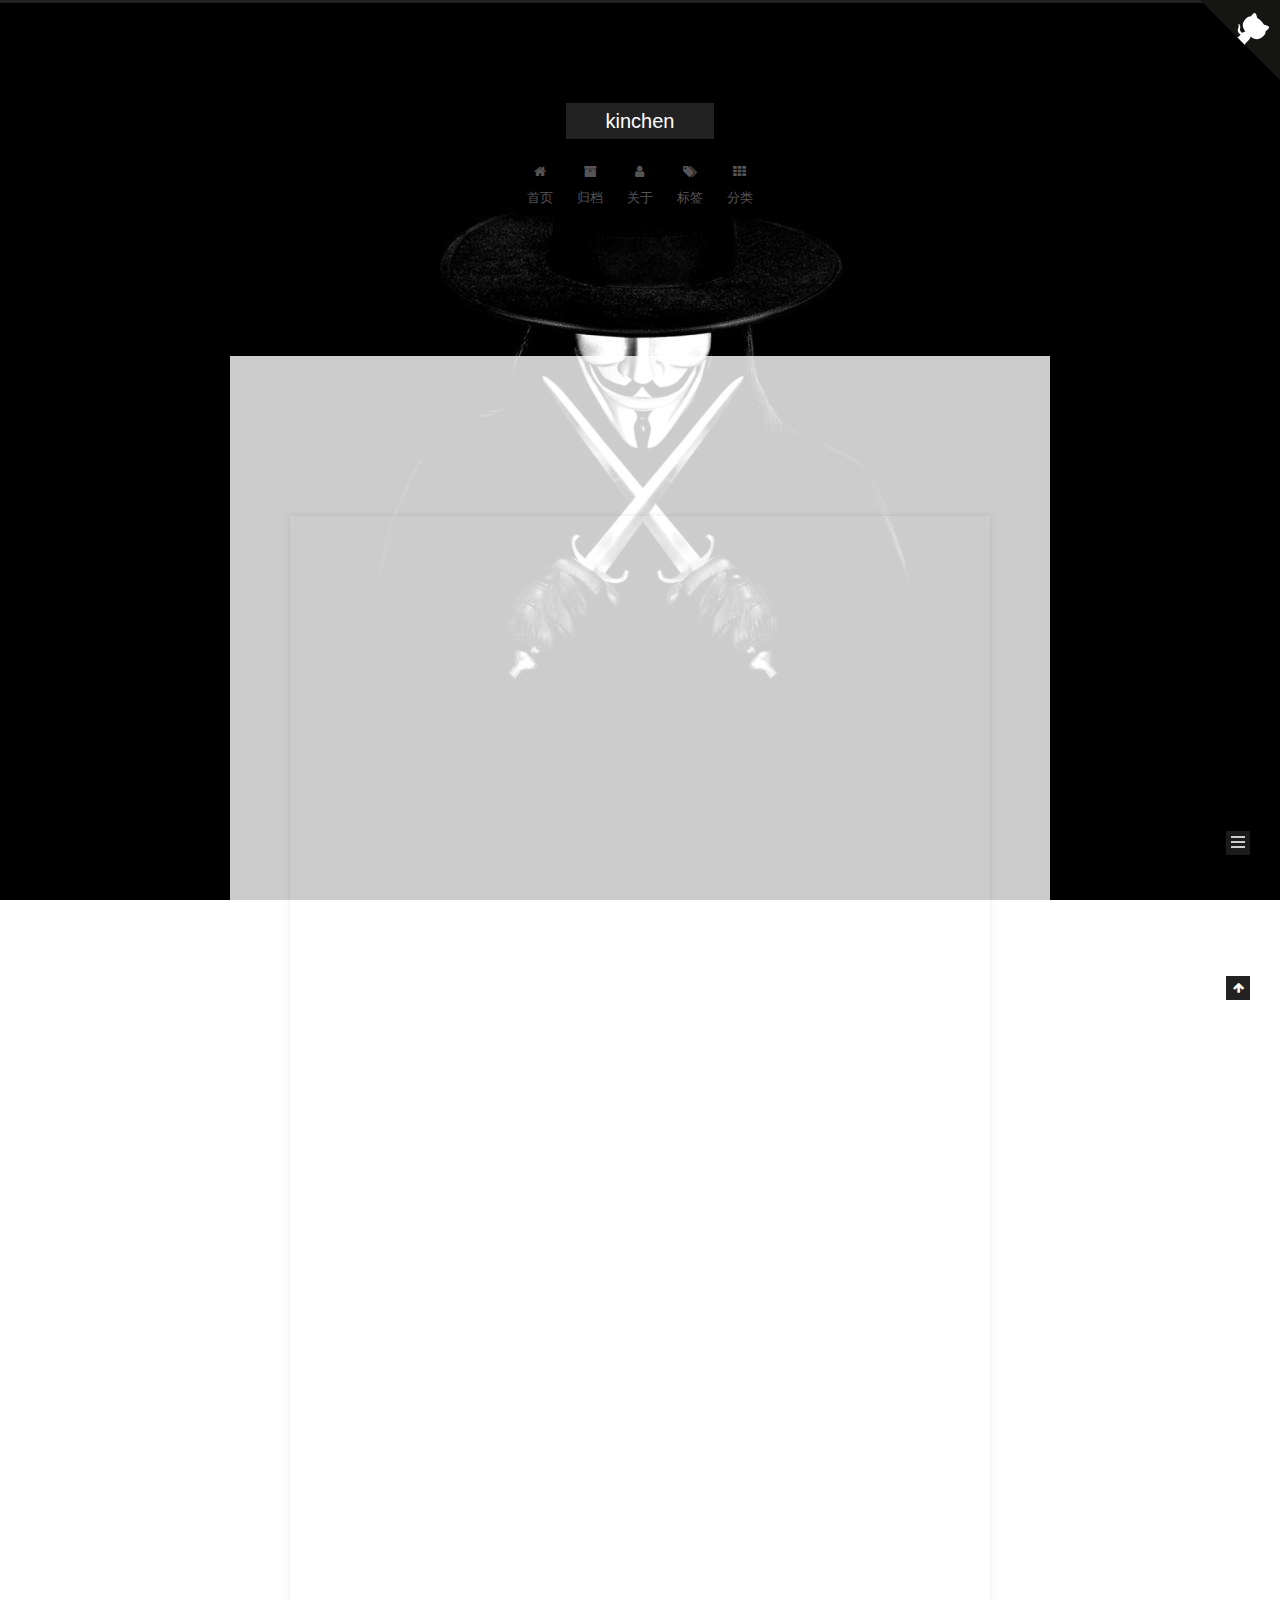
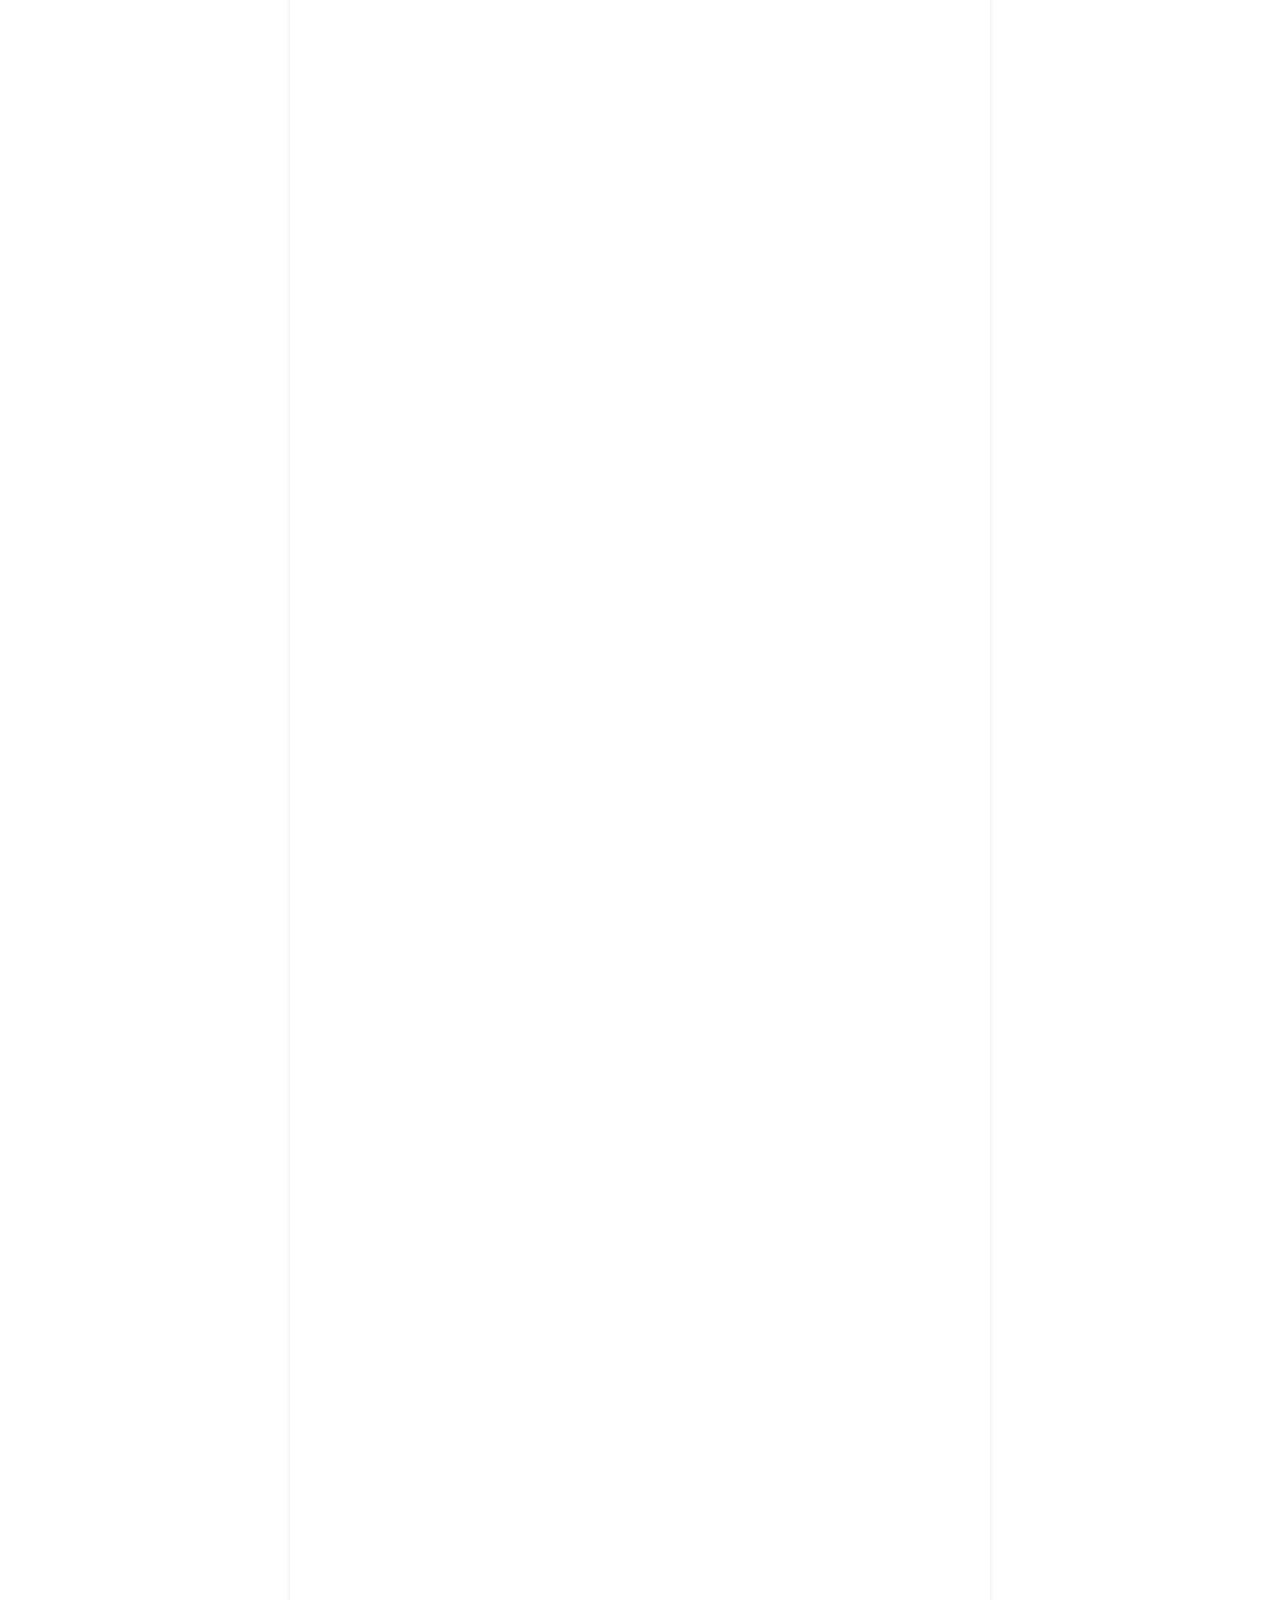
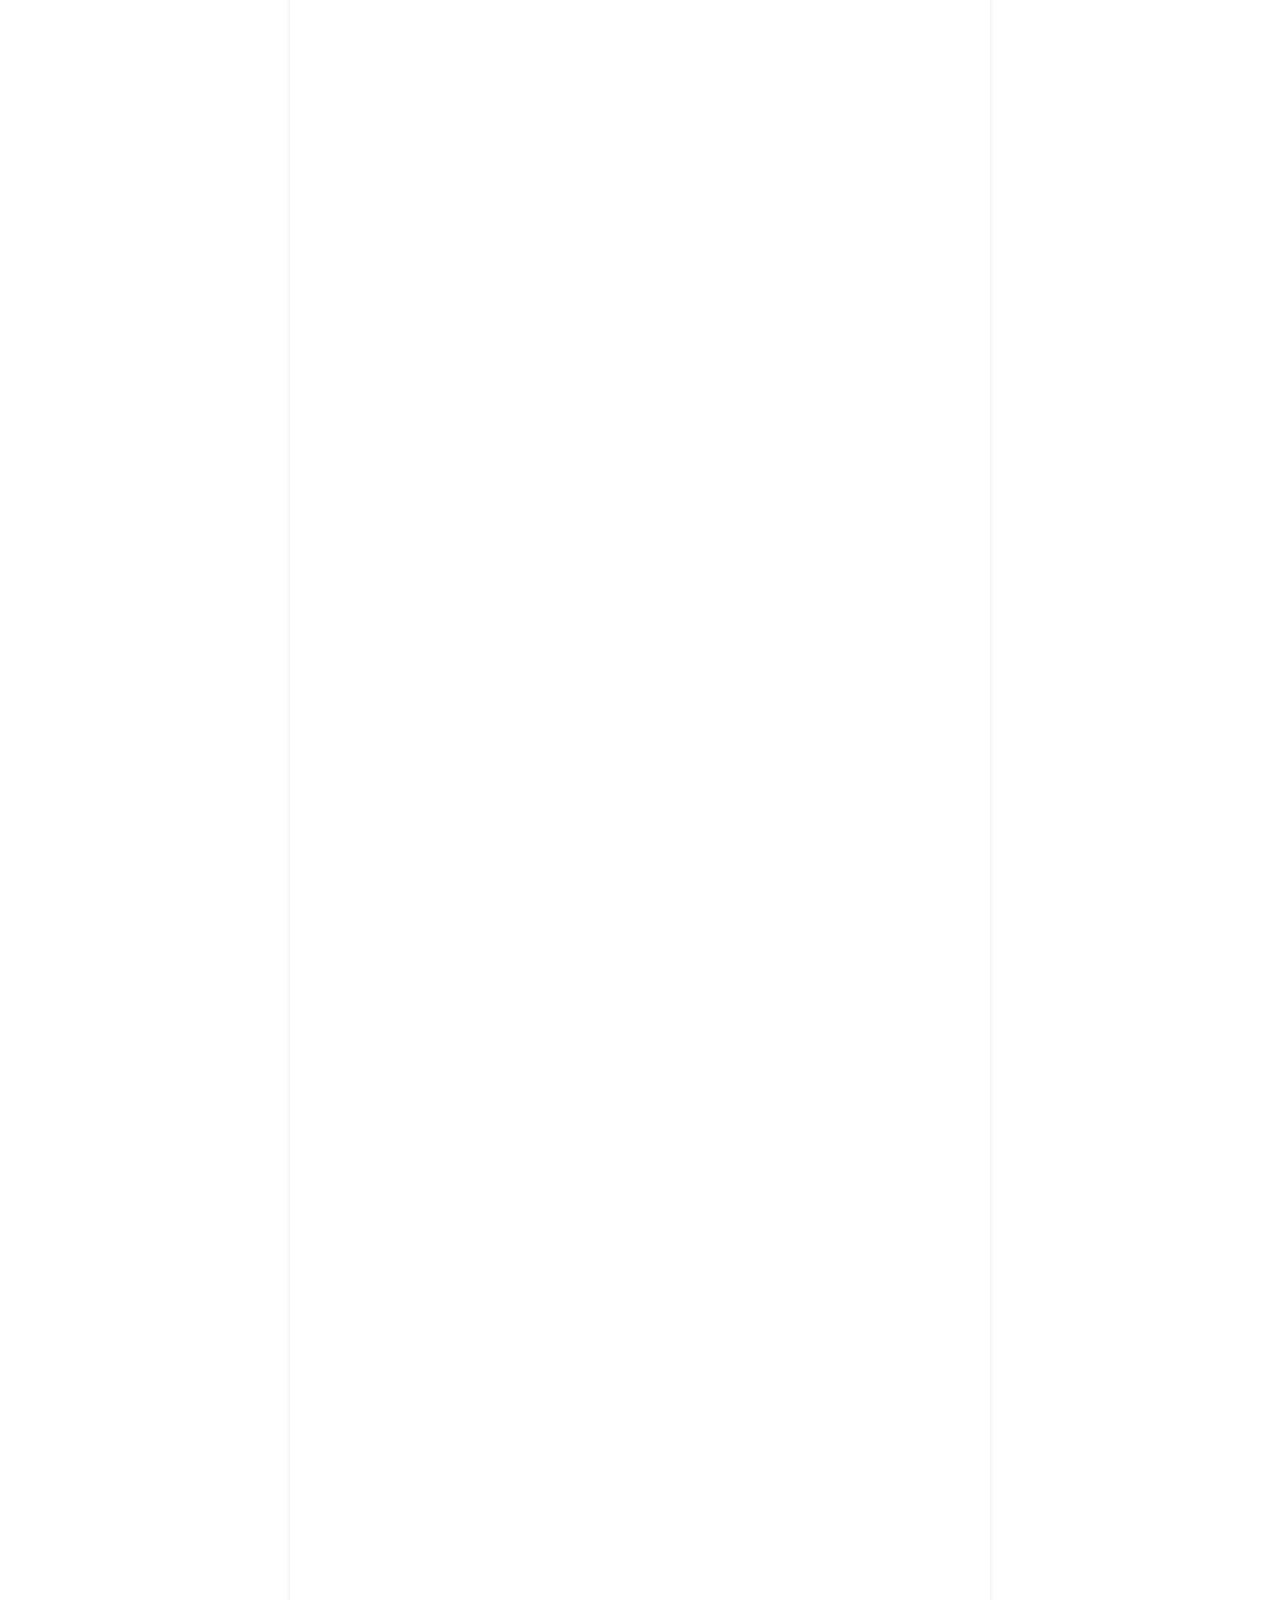
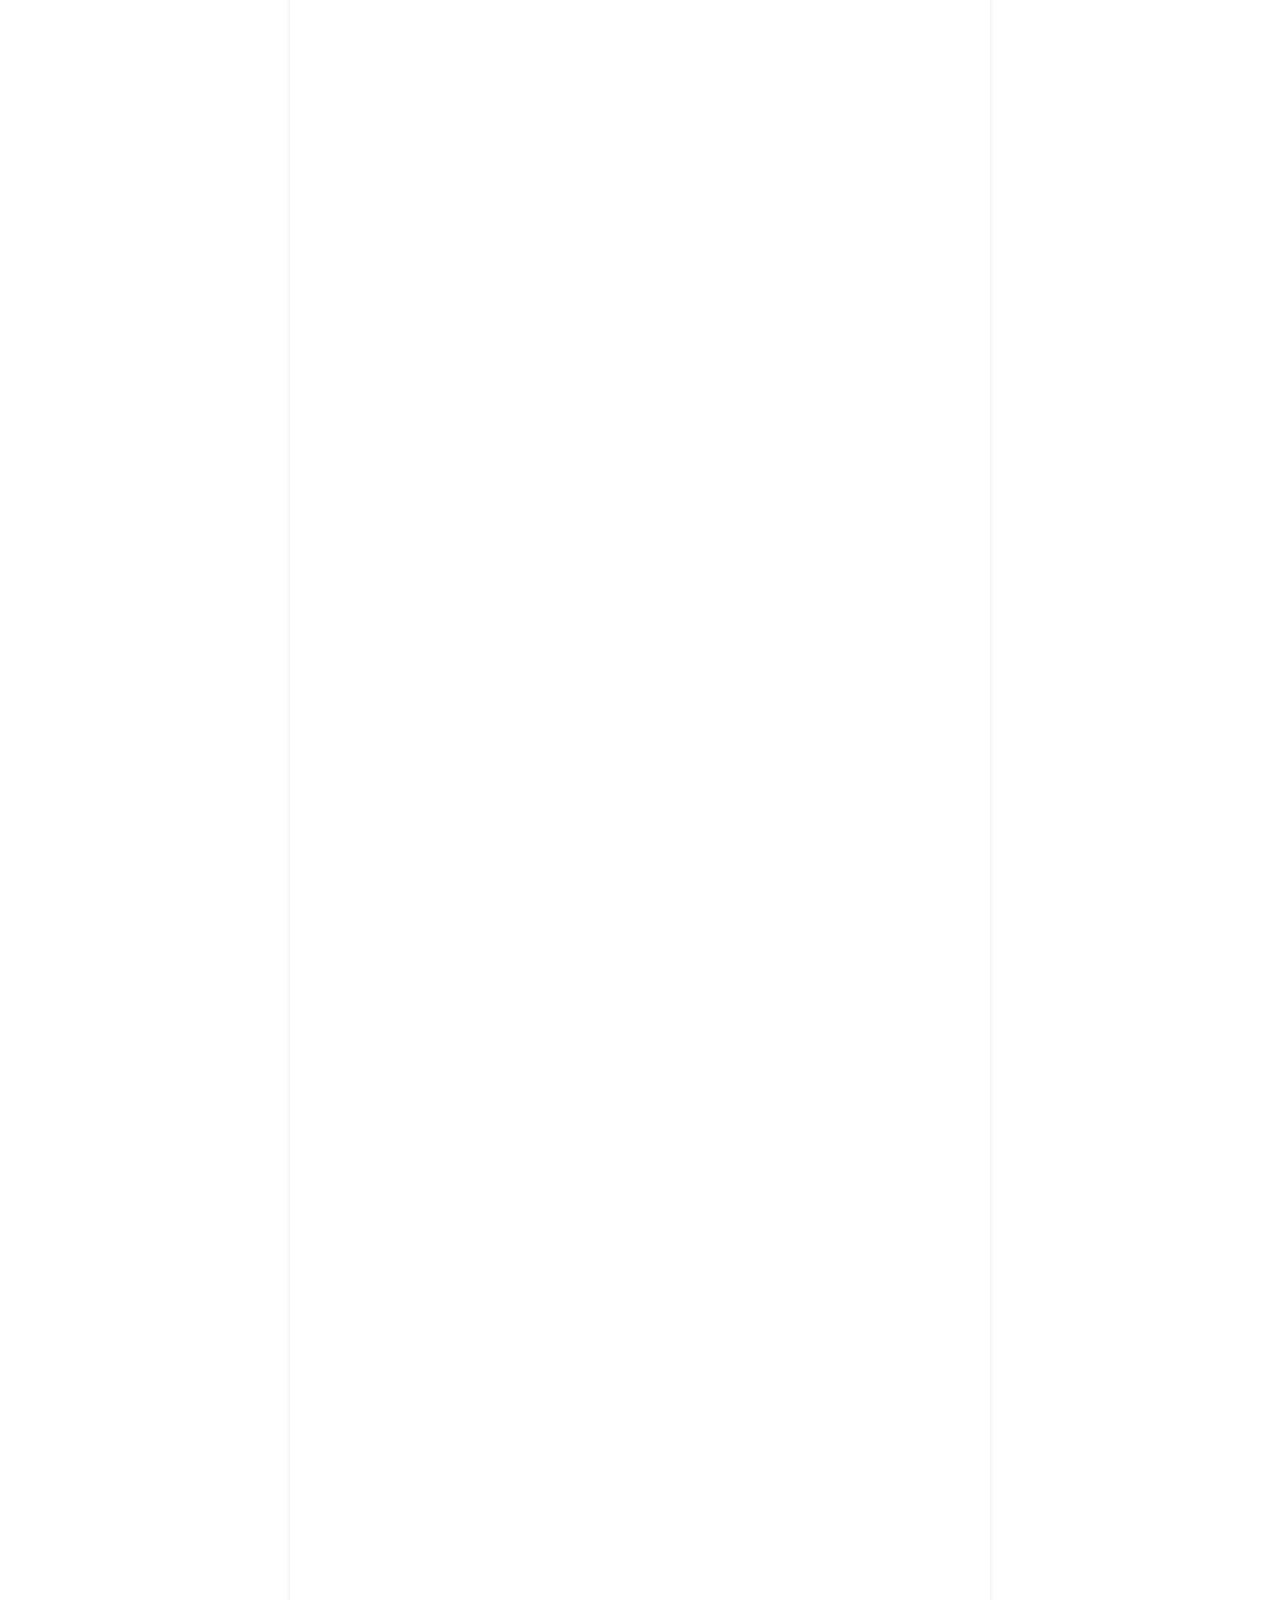
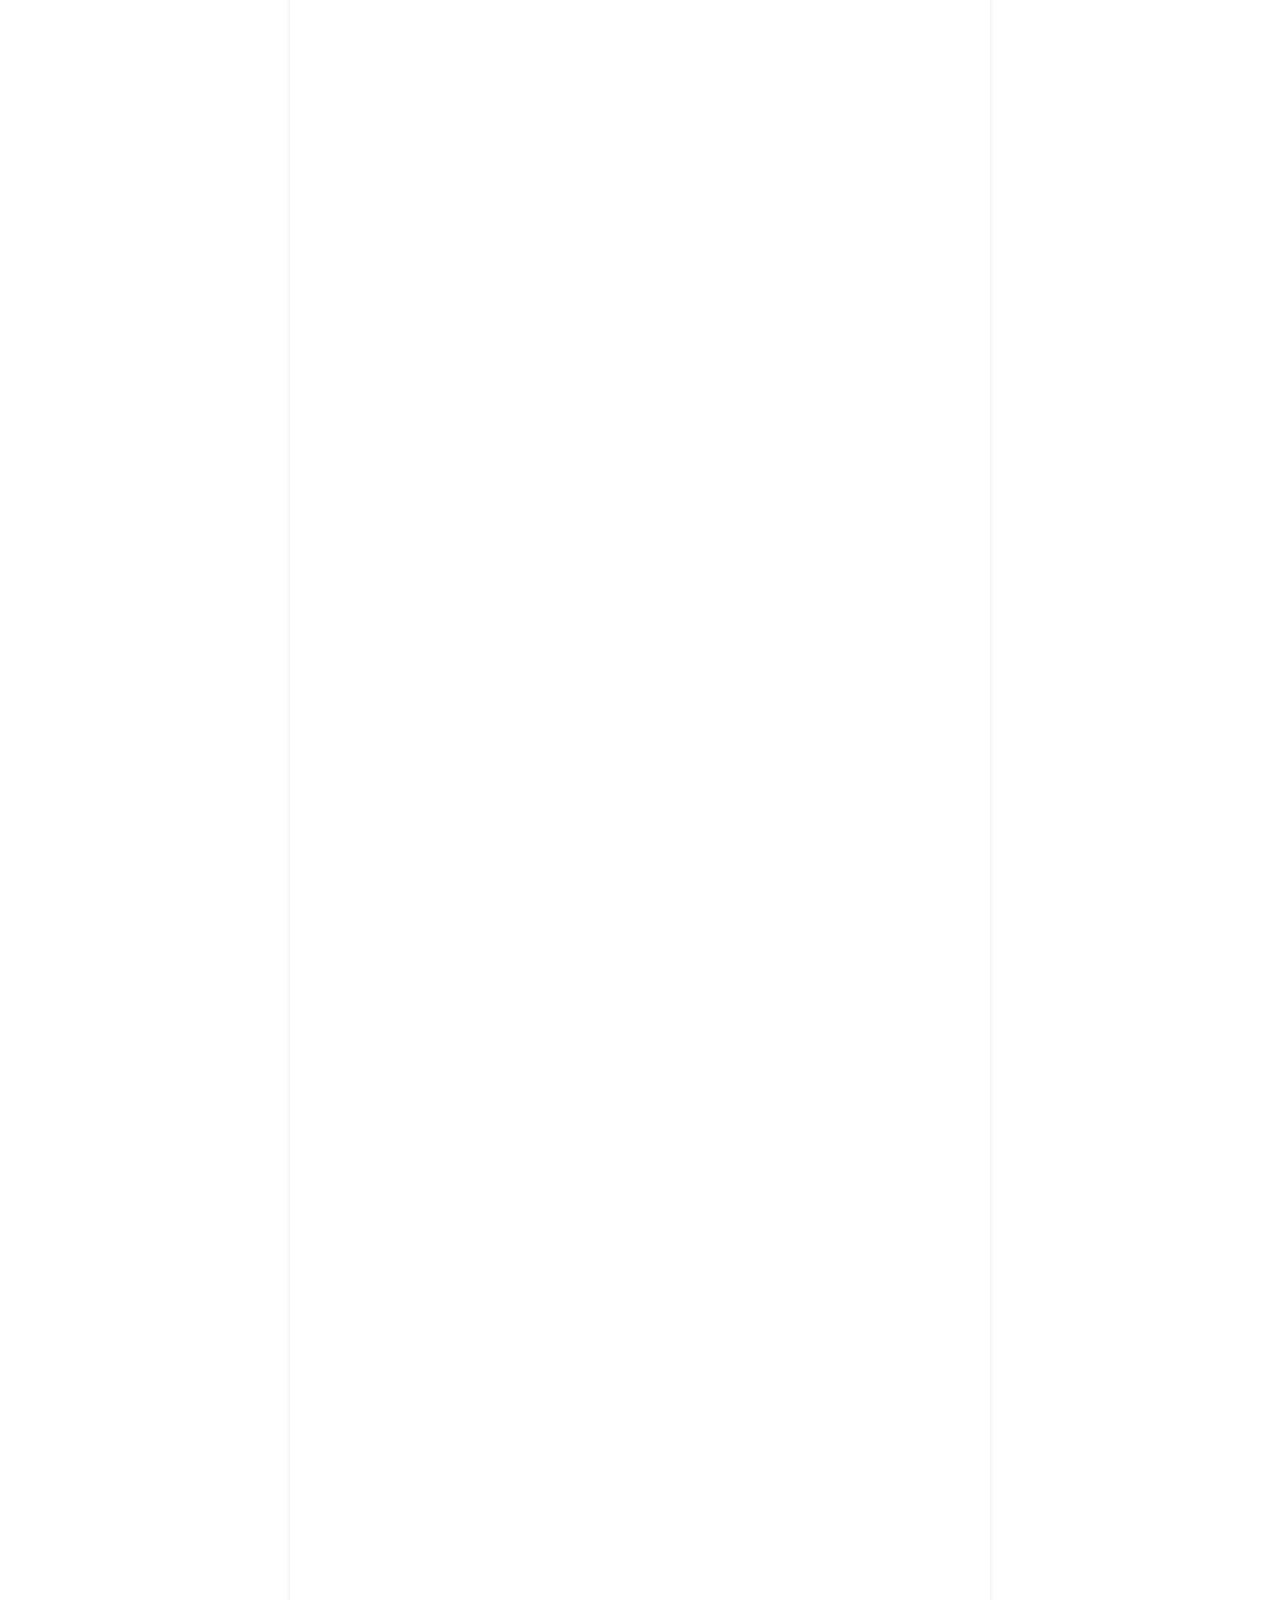
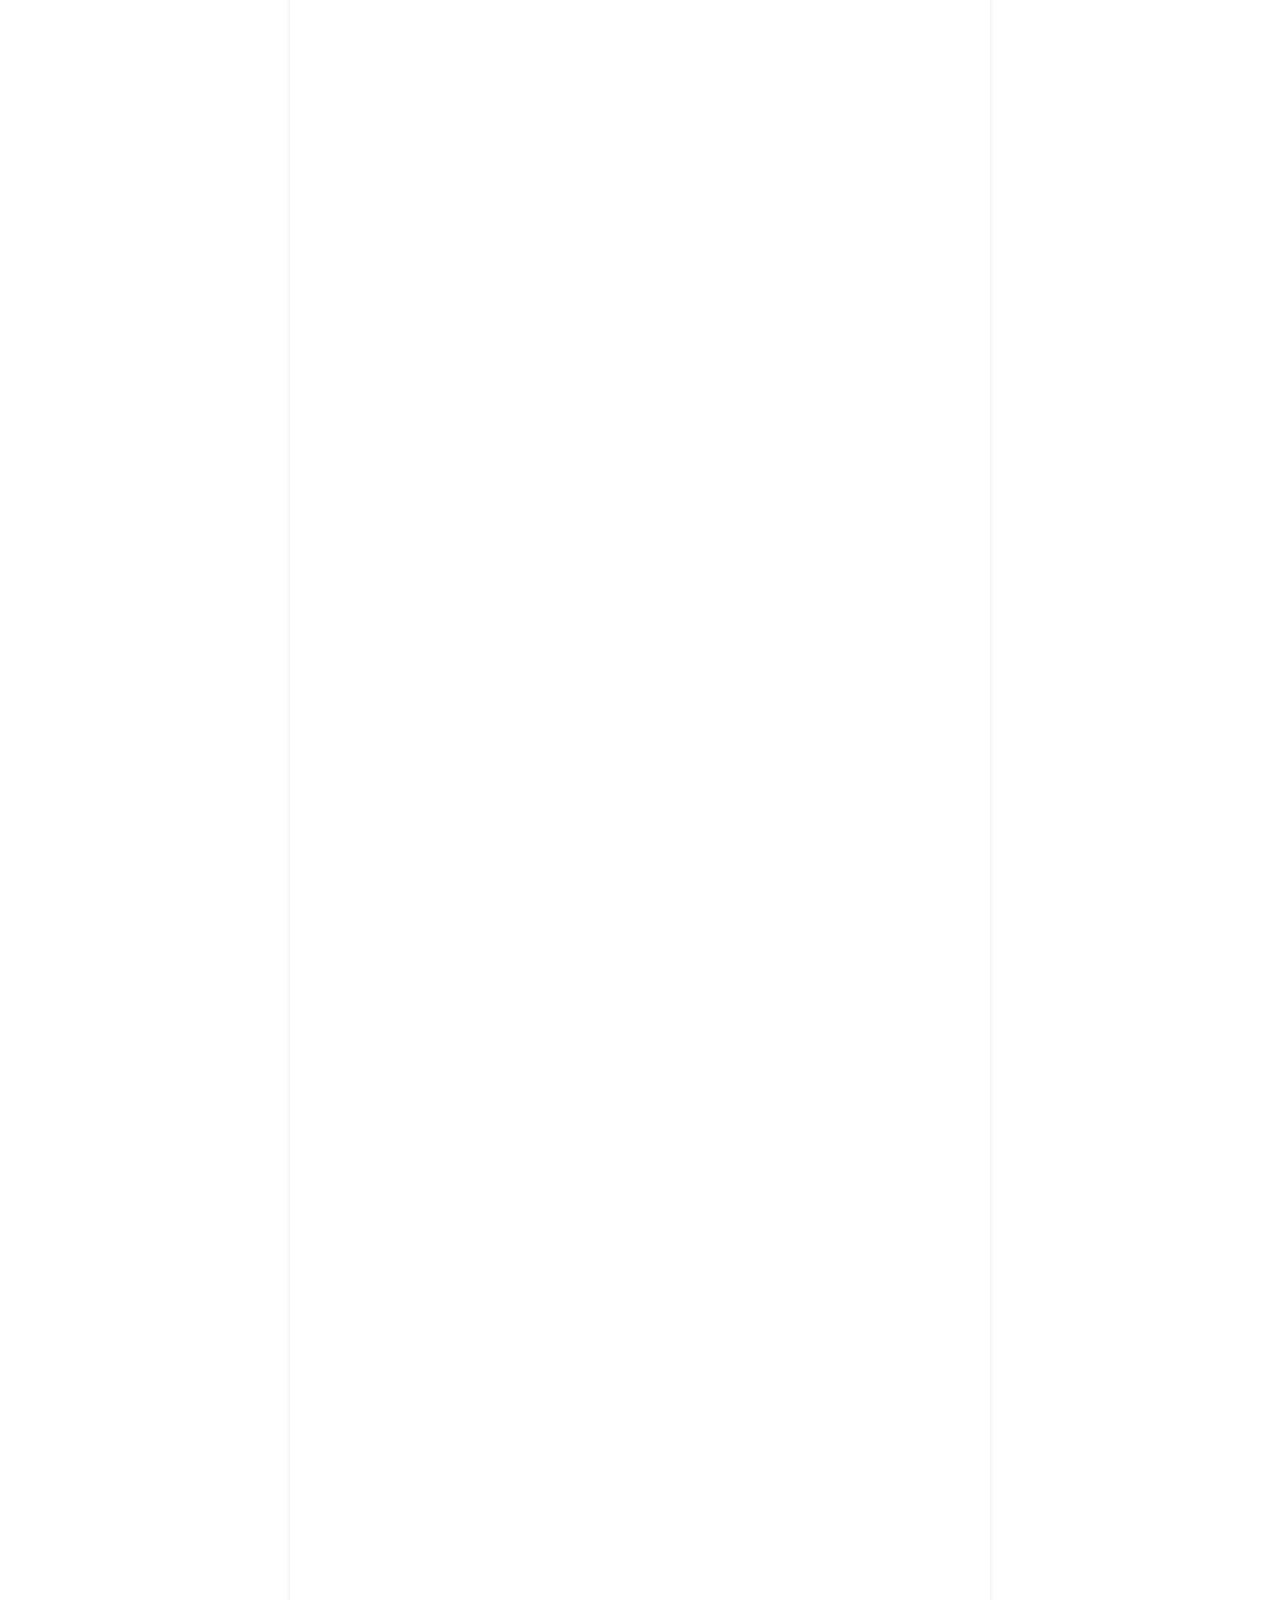
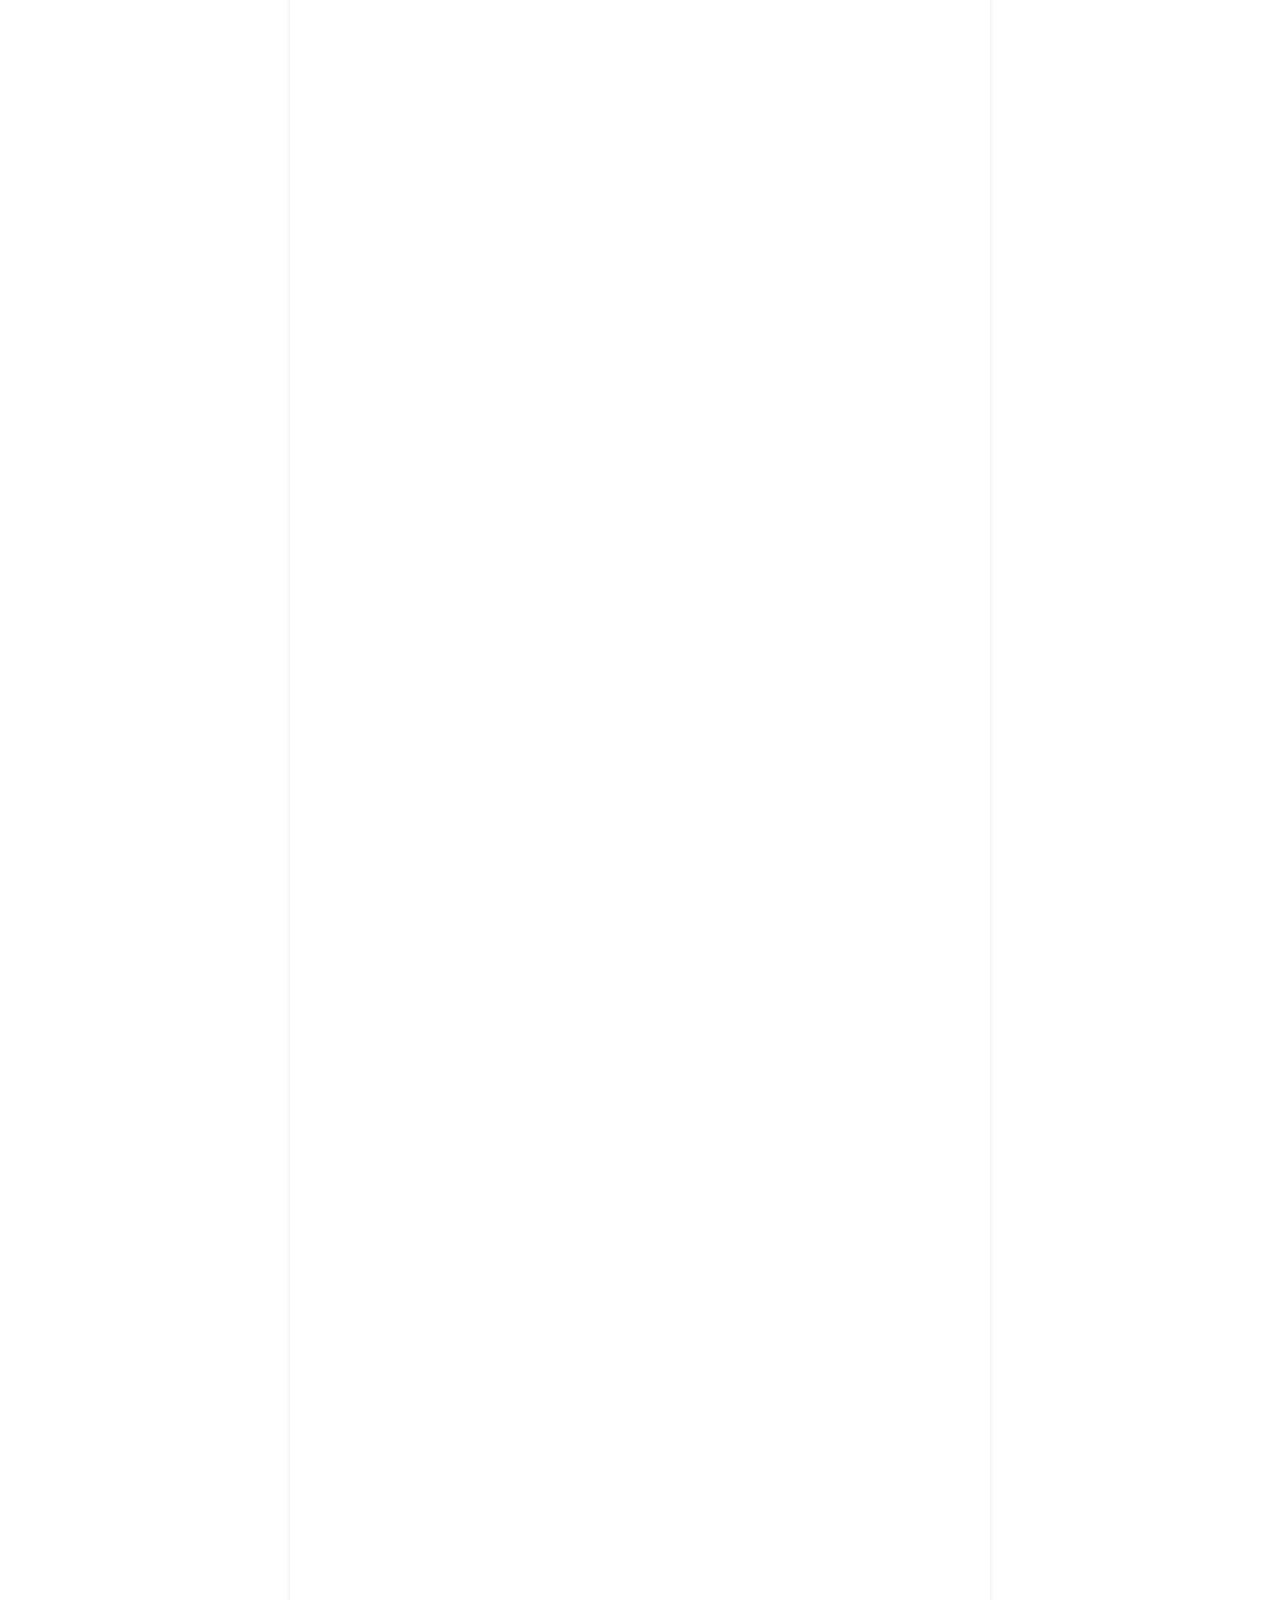
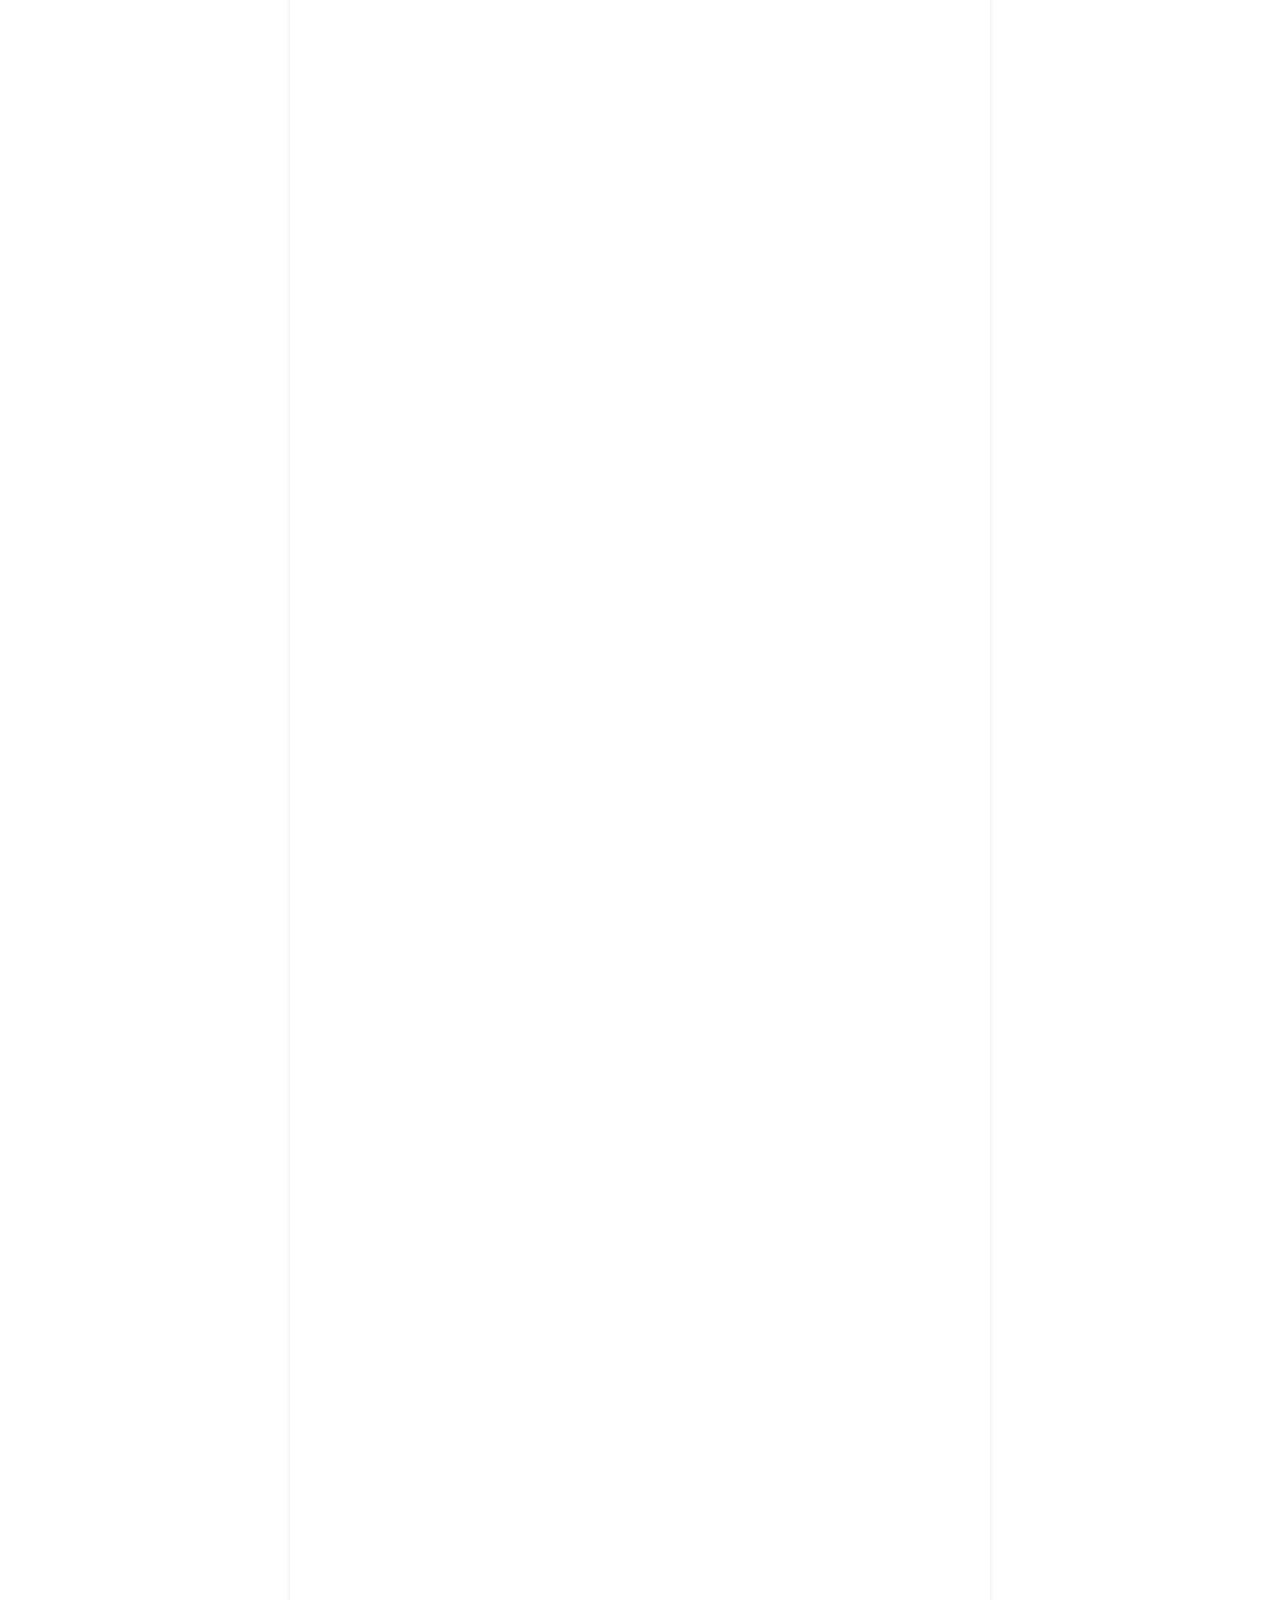
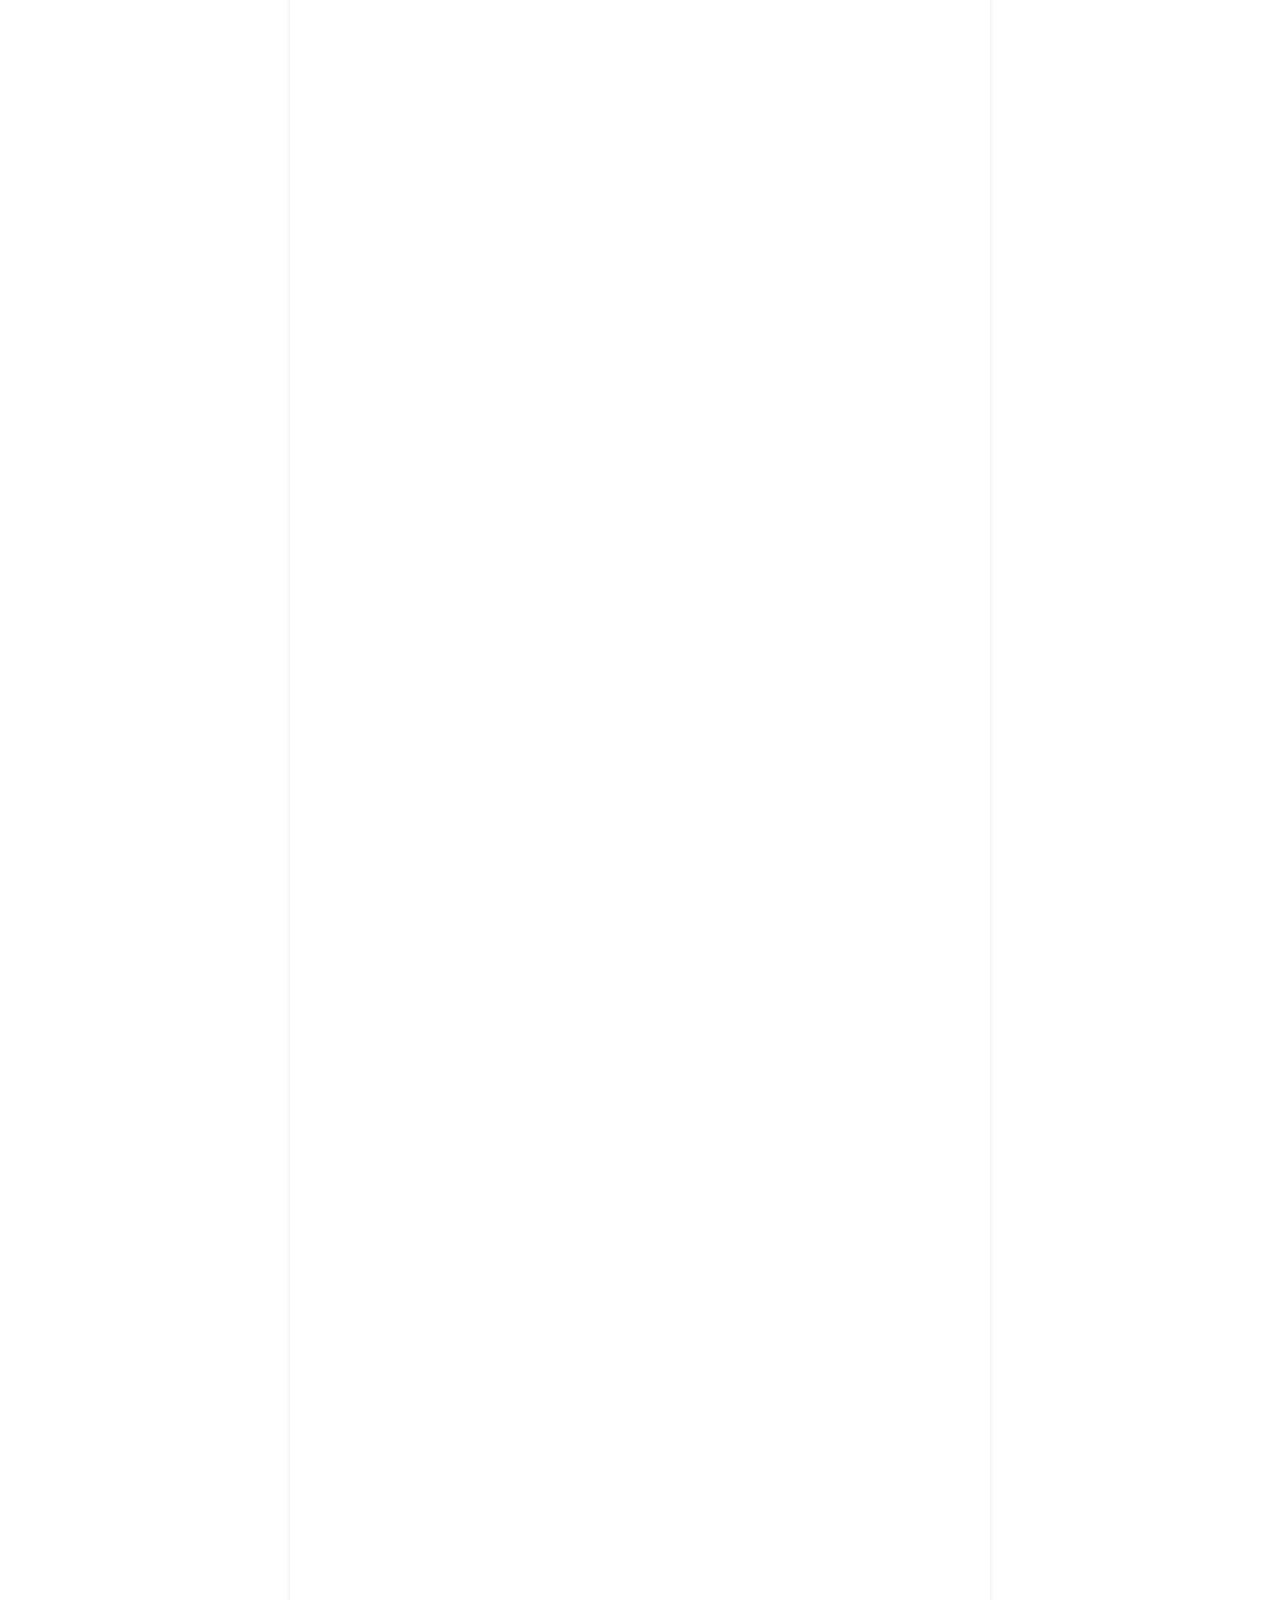
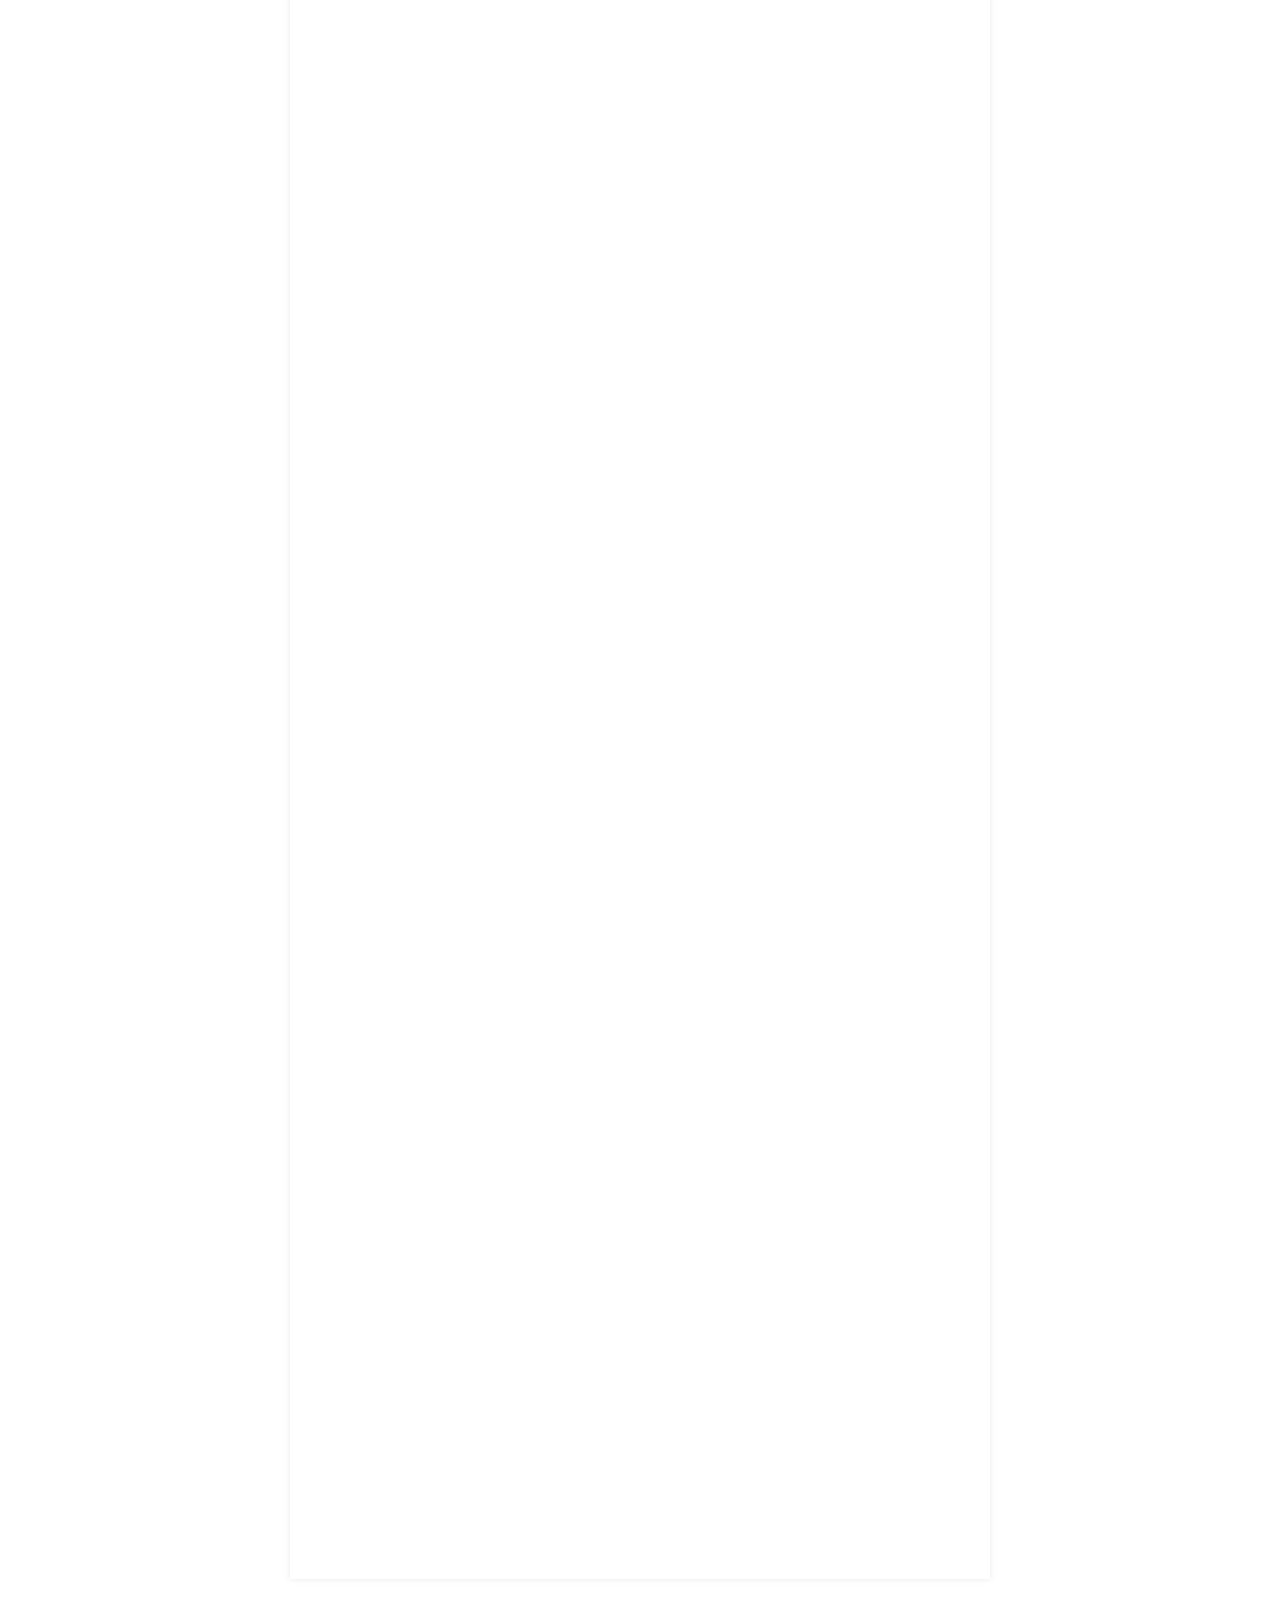
==== commit 68d5c3ce: "Site updated: 2018-06-29 18:03:55" ====
--- a/index.html
+++ b/index.html
@@ -80,12 +80,12 @@
 
 
 <meta property="og:type" content="website">
-<meta property="og:title" content="jincheng">
+<meta property="og:title" content="kinchen">
 <meta property="og:url" content="http://yoursite.com/index.html">
-<meta property="og:site_name" content="jincheng">
+<meta property="og:site_name" content="kinchen">
 <meta property="og:locale" content="zh-Hans">
 <meta name="twitter:card" content="summary">
-<meta name="twitter:title" content="jincheng">
+<meta name="twitter:title" content="kinchen">
 
 
 
@@ -121,7 +121,7 @@
 
 
 
-  <title>jincheng</title>
+  <title>kinchen</title>
   
 
 
@@ -143,6 +143,7 @@
   <div class="container sidebar-position-left 
   page-home">
     <div class="headband"></div>
+    <a href="https://github.com/goodfay" class="github-corner" aria-label="View source on Github"><svg width="80" height="80" viewBox="0 0 250 250" style="fill:#151513; color:#fff; position: absolute; top: 0; border: 0; right: 0;" aria-hidden="true"><path d="M0,0 L115,115 L130,115 L142,142 L250,250 L250,0 Z"></path><path d="M128.3,109.0 C113.8,99.7 119.0,89.6 119.0,89.6 C122.0,82.7 120.5,78.6 120.5,78.6 C119.2,72.0 123.4,76.3 123.4,76.3 C127.3,80.9 125.5,87.3 125.5,87.3 C122.9,97.6 130.6,101.9 134.4,103.2" fill="currentColor" style="transform-origin: 130px 106px;" class="octo-arm"></path><path d="M115.0,115.0 C114.9,115.1 118.7,116.5 119.8,115.4 L133.7,101.6 C136.9,99.2 139.9,98.4 142.2,98.6 C133.8,88.0 127.5,74.4 143.8,58.0 C148.5,53.4 154.0,51.2 159.7,51.0 C160.3,49.4 163.2,43.6 171.4,40.1 C171.4,40.1 176.1,42.5 178.8,56.2 C183.1,58.6 187.2,61.8 190.9,65.4 C194.5,69.0 197.7,73.2 200.1,77.6 C213.8,80.2 216.3,84.9 216.3,84.9 C212.7,93.1 206.9,96.0 205.4,96.6 C205.1,102.4 203.0,107.8 198.3,112.5 C181.9,128.9 168.3,122.5 157.7,114.1 C157.9,116.9 156.7,120.9 152.7,124.9 L141.0,136.5 C139.8,137.7 141.6,141.9 141.8,141.8 Z" fill="currentColor" class="octo-body"></path></svg></a><style>.github-corner:hover .octo-arm{animation:octocat-wave 560ms ease-in-out}@keyframes octocat-wave{0%,100%{transform:rotate(0)}20%,60%{transform:rotate(-25deg)}40%,80%{transform:rotate(10deg)}}@media (max-width:500px){.github-corner:hover .octo-arm{animation:none}.github-corner .octo-arm{animation:octocat-wave 560ms ease-in-out}}</style>
 
     <header id="header" class="header" itemscope itemtype="http://schema.org/WPHeader">
       <div class="header-inner"><div class="site-brand-wrapper">
@@ -152,7 +153,7 @@
     <div class="custom-logo-site-title">
       <a href="/"  class="brand" rel="start">
         <span class="logo-line-before"><i></i></span>
-        <span class="site-title">jincheng</span>
+        <span class="site-title">kinchen</span>
         <span class="logo-line-after"><i></i></span>
       </a>
     </div>
@@ -196,6 +197,36 @@
           </a>
         </li>
       
+        
+        <li class="menu-item menu-item-about">
+          <a href="/about" rel="section">
+            
+              <i class="menu-item-icon fa fa-fw fa-user"></i> <br />
+            
+            关于
+          </a>
+        </li>
+      
+        
+        <li class="menu-item menu-item-tags">
+          <a href="/tags/" rel="section">
+            
+              <i class="menu-item-icon fa fa-fw fa-tags"></i> <br />
+            
+            标签
+          </a>
+        </li>
+      
+        
+        <li class="menu-item menu-item-categories">
+          <a href="/categories/" rel="section">
+            
+              <i class="menu-item-icon fa fa-fw fa-th"></i> <br />
+            
+            分类
+          </a>
+        </li>
+      
 
       
     </ul>
@@ -229,16 +260,16 @@
   
   
   <div class="post-block">
-    <link itemprop="mainEntityOfPage" href="http://yoursite.com/2018/06/29/linux-epoll-1/">
+    <link itemprop="mainEntityOfPage" href="http://yoursite.com/2018/06/29/linux-test/">
 
     <span hidden itemprop="author" itemscope itemtype="http://schema.org/Person">
-      <meta itemprop="name" content="jincheng">
+      <meta itemprop="name" content="kinchen">
       <meta itemprop="description" content="">
-      <meta itemprop="image" content="/images/avatar.gif">
+      <meta itemprop="image" content="/uploads/3.jpg">
     </span>
 
     <span hidden itemprop="publisher" itemscope itemtype="http://schema.org/Organization">
-      <meta itemprop="name" content="jincheng">
+      <meta itemprop="name" content="kinchen">
     </span>
 
     
@@ -248,7 +279,7 @@
         
           <h1 class="post-title" itemprop="name headline">
                 
-                <a class="post-title-link" href="/2018/06/29/linux-epoll-1/" itemprop="url">未命名</a></h1>
+                <a class="post-title-link" href="/2018/06/29/linux-test/" itemprop="url">linux-epoll原理详解</a></h1>
         
 
         <div class="post-meta">
@@ -260,7 +291,7 @@
               
                 <span class="post-meta-item-text">发表于</span>
               
-              <time title="创建于" itemprop="dateCreated datePublished" datetime="2018-06-29T12:54:48+08:00">
+              <time title="创建于" itemprop="dateCreated datePublished" datetime="2018-06-29T17:14:51+08:00">
                 2018-06-29
               </time>
             
@@ -567,13 +598,13 @@
     <link itemprop="mainEntityOfPage" href="http://yoursite.com/2018/06/29/hello-world/">
 
     <span hidden itemprop="author" itemscope itemtype="http://schema.org/Person">
-      <meta itemprop="name" content="jincheng">
+      <meta itemprop="name" content="kinchen">
       <meta itemprop="description" content="">
-      <meta itemprop="image" content="/images/avatar.gif">
+      <meta itemprop="image" content="/uploads/3.jpg">
     </span>
 
     <span hidden itemprop="publisher" itemscope itemtype="http://schema.org/Organization">
-      <meta itemprop="name" content="jincheng">
+      <meta itemprop="name" content="kinchen">
     </span>
 
     
@@ -714,7 +745,11 @@
         <div class="site-overview">
           <div class="site-author motion-element" itemprop="author" itemscope itemtype="http://schema.org/Person">
             
-              <p class="site-author-name" itemprop="name">jincheng</p>
+              <img class="site-author-image" itemprop="image"
+                src="/uploads/3.jpg"
+                alt="kinchen" />
+            
+              <p class="site-author-name" itemprop="name">kinchen</p>
               <p class="site-description motion-element" itemprop="description"></p>
           </div>
 
@@ -740,6 +775,40 @@
           
 
           
+            <div class="links-of-author motion-element">
+                
+                  <span class="links-of-author-item">
+                    <a href="https://github.com/goodfay" target="_blank" title="GitHub">
+                      
+                        <i class="fa fa-fw fa-github"></i>GitHub</a>
+                  </span>
+                
+                  <span class="links-of-author-item">
+                    <a href="mailto:302877110@qq.com" target="_blank" title="E-Mail">
+                      
+                        <i class="fa fa-fw fa-envelope"></i>E-Mail</a>
+                  </span>
+                
+                  <span class="links-of-author-item">
+                    <a href="https://plus.google.com/yourname" target="_blank" title="Google">
+                      
+                        <i class="fa fa-fw fa-google"></i>Google</a>
+                  </span>
+                
+                  <span class="links-of-author-item">
+                    <a href="https://twitter.com/yourname" target="_blank" title="Twitter">
+                      
+                        <i class="fa fa-fw fa-twitter"></i>Twitter</a>
+                  </span>
+                
+                  <span class="links-of-author-item">
+                    <a href="https://www.facebook.com/yourname" target="_blank" title="FB Page">
+                      
+                        <i class="fa fa-fw fa-facebook"></i>FB Page</a>
+                  </span>
+                
+            </div>
+          
 
           
           
@@ -770,7 +839,7 @@
   <span class="with-love">
     <i class="fa fa-user"></i>
   </span>
-  <span class="author" itemprop="copyrightHolder">jincheng</span>
+  <span class="author" itemprop="copyrightHolder">kinchen</span>
 
   
 </div>
--- a/css/main.css
+++ b/css/main.css
@@ -1822,7 +1822,7 @@
   width: 4px;
   height: 4px;
   border-radius: 50%;
-  background: #4d0dfa;
+  background: #fffffa;
 }
 .links-of-blogroll {
   font-size: 13px;
@@ -2660,3 +2660,23 @@
 .links-of-blogroll-inline .links-of-blogroll-item {
   display: inline-block;
 }
+body {
+  background-image: url("../../images/timg.jpg");
+  background-repeat: no-repeat;
+  background-attachment: fixed;
+  background-position: 50% 50%;
+}
+.main-inner {
+  margin-top: 60px;
+  padding: 60px 60px 60px 60px;
+  background: #fff;
+  opacity: 0.8;
+  min-height: 500px;
+}
+.post {
+  margin-top: 60px;
+  margin-bottom: 60px;
+  padding: 25px;
+  -webkit-box-shadow: 0 0 5px rgba(202,203,203,0.5);
+  -moz-box-shadow: 0 0 5px rgba(202,203,204,0.5);
+}
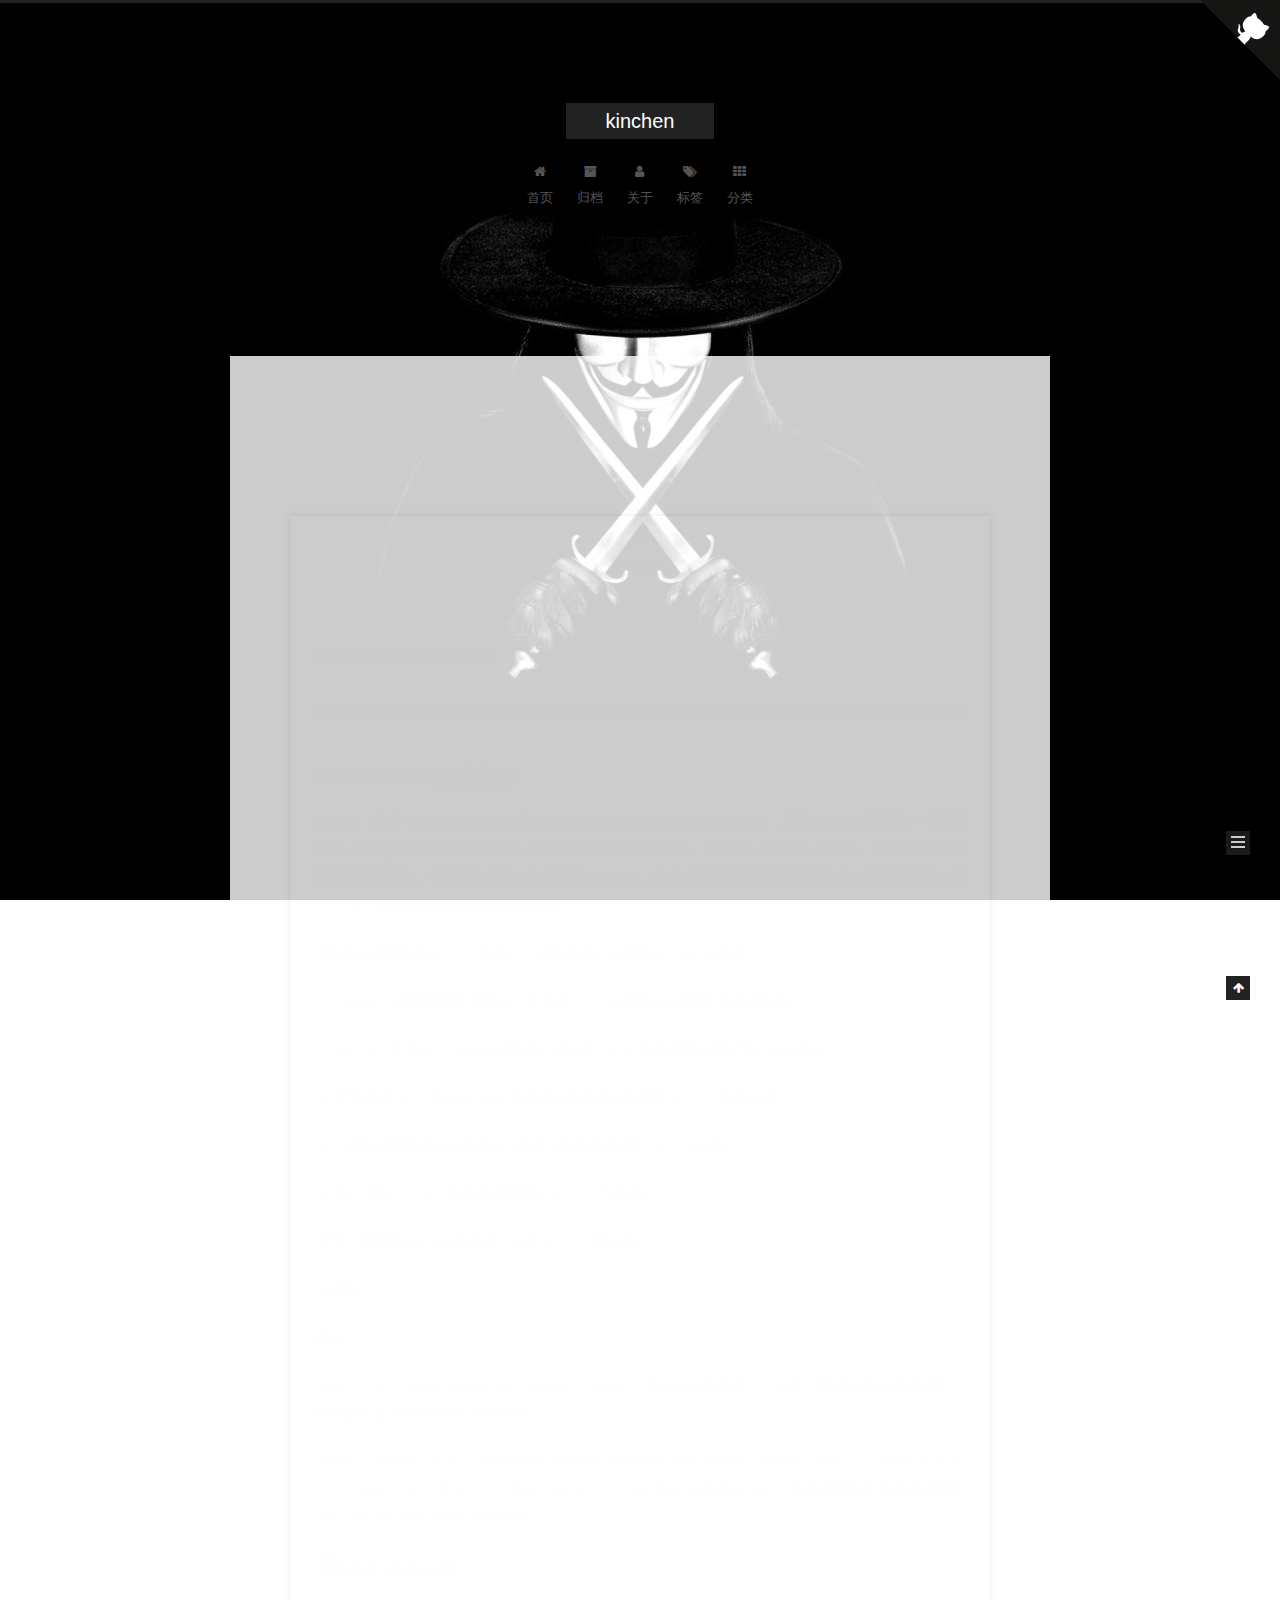
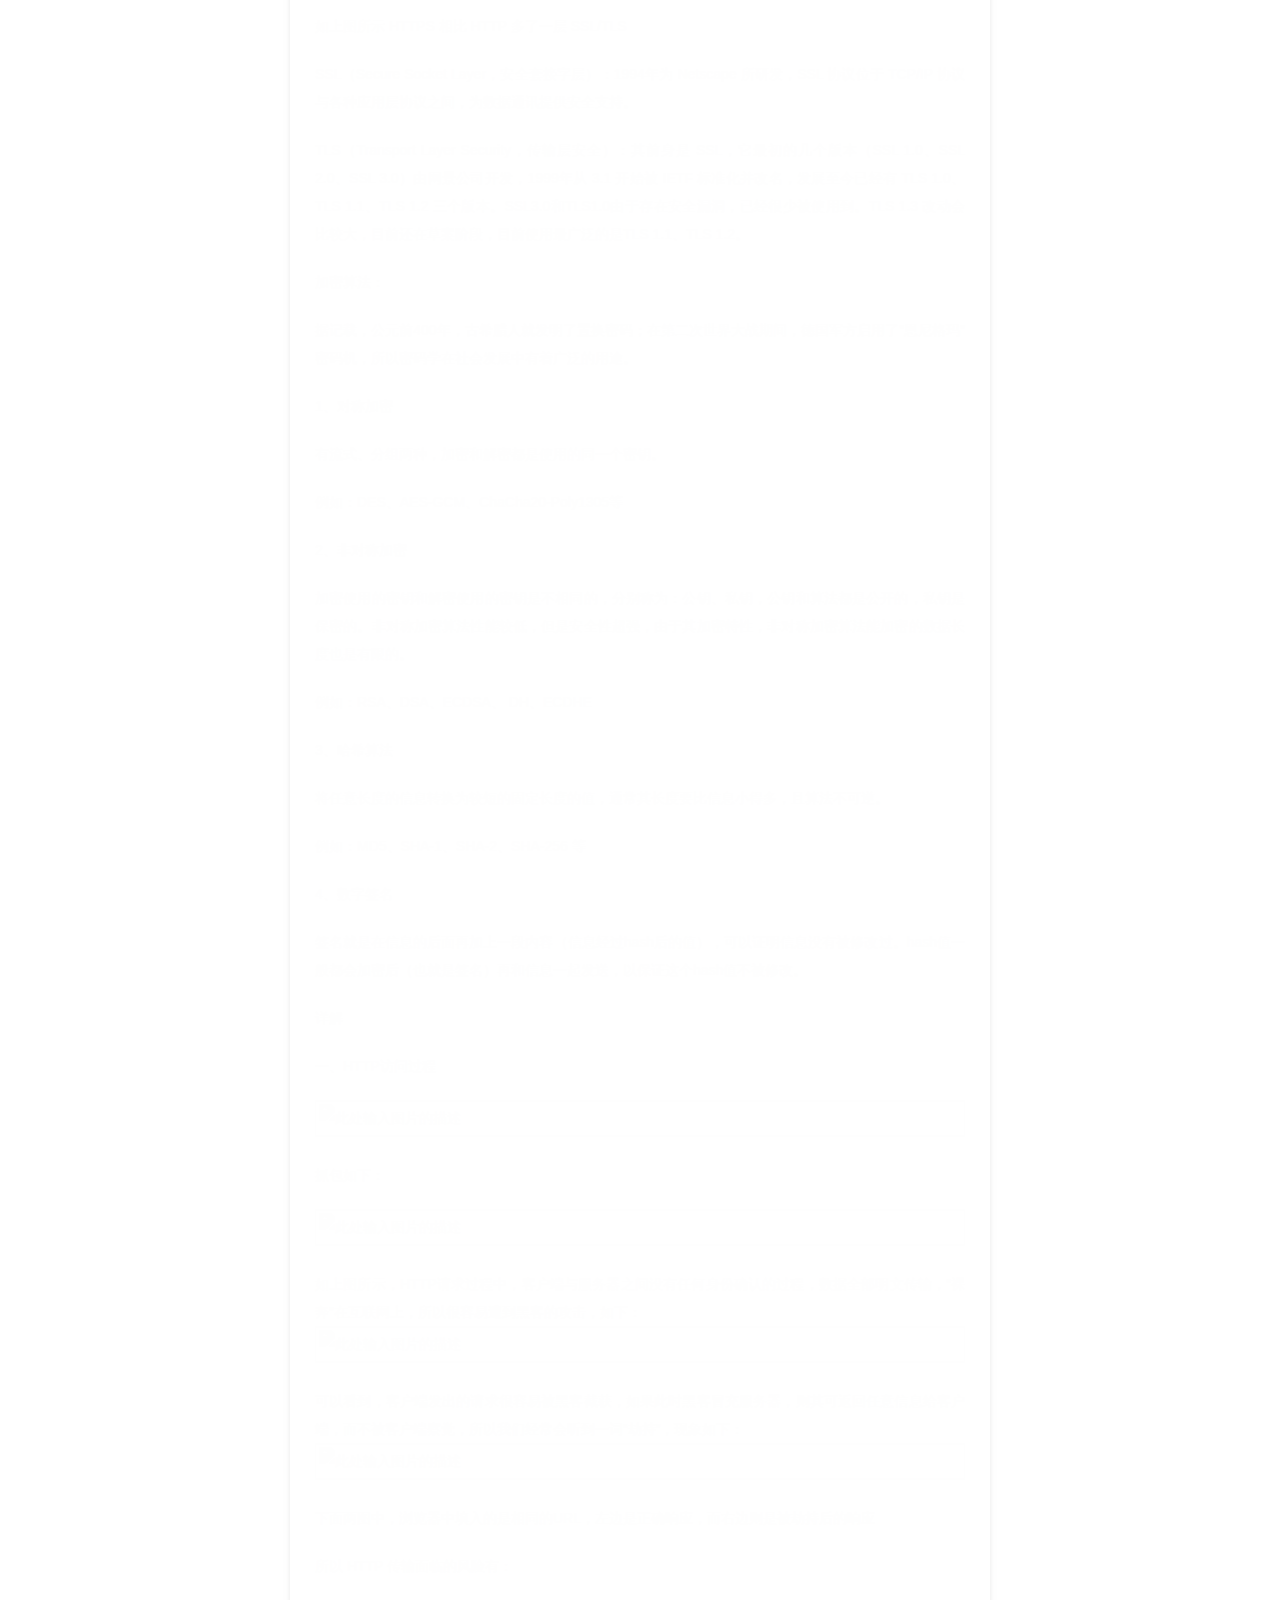
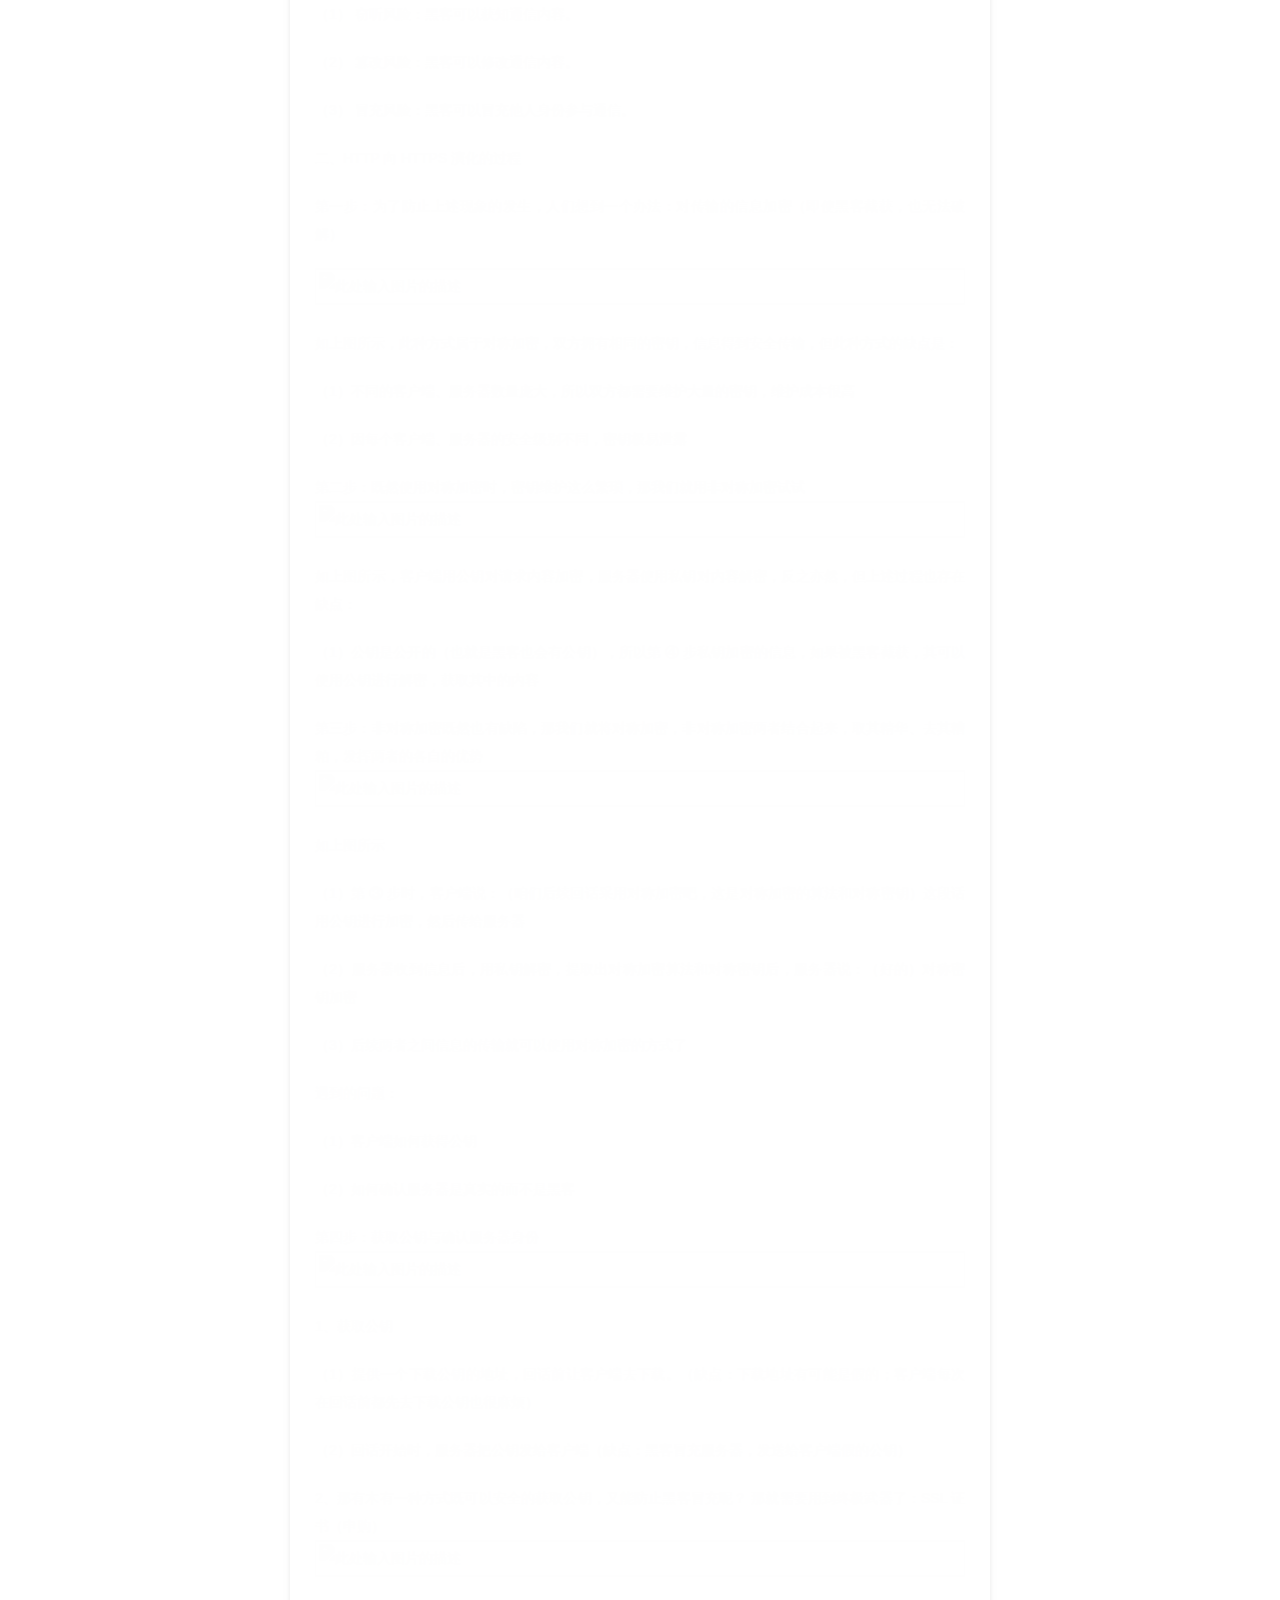
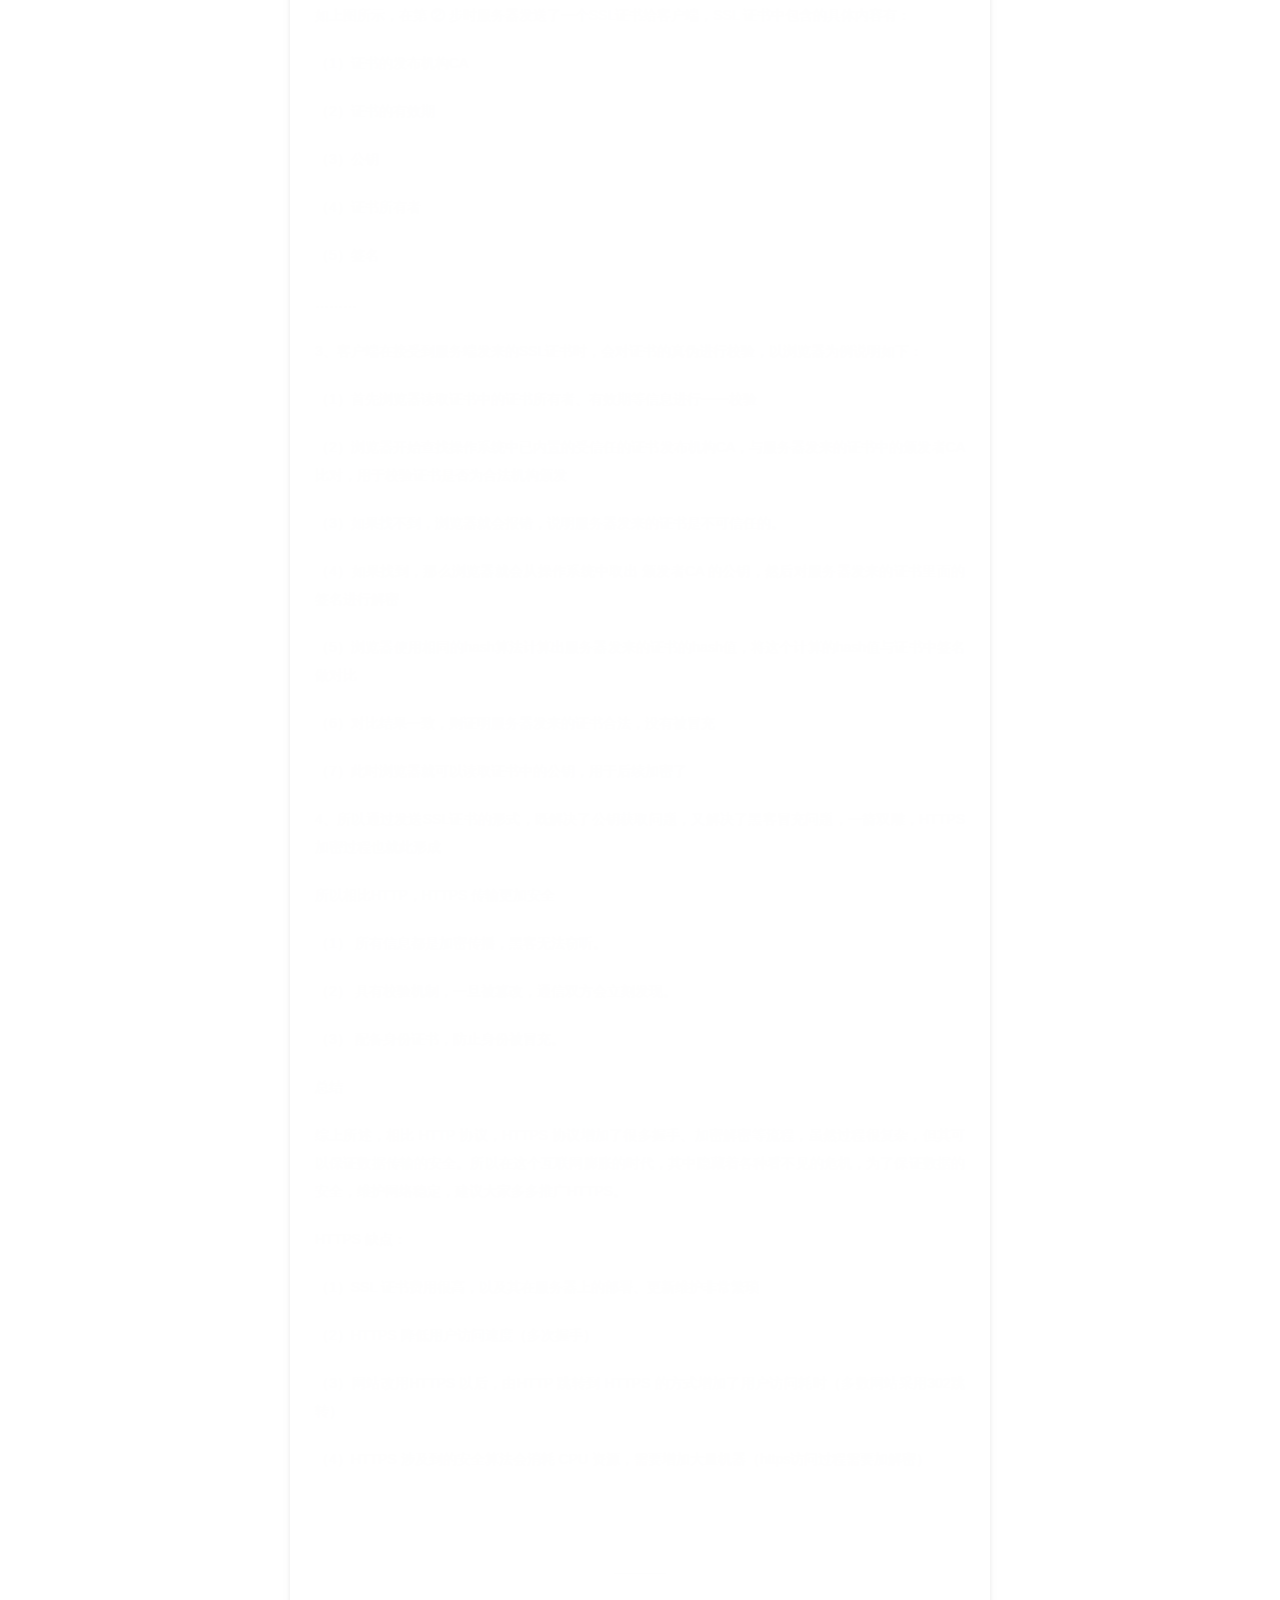
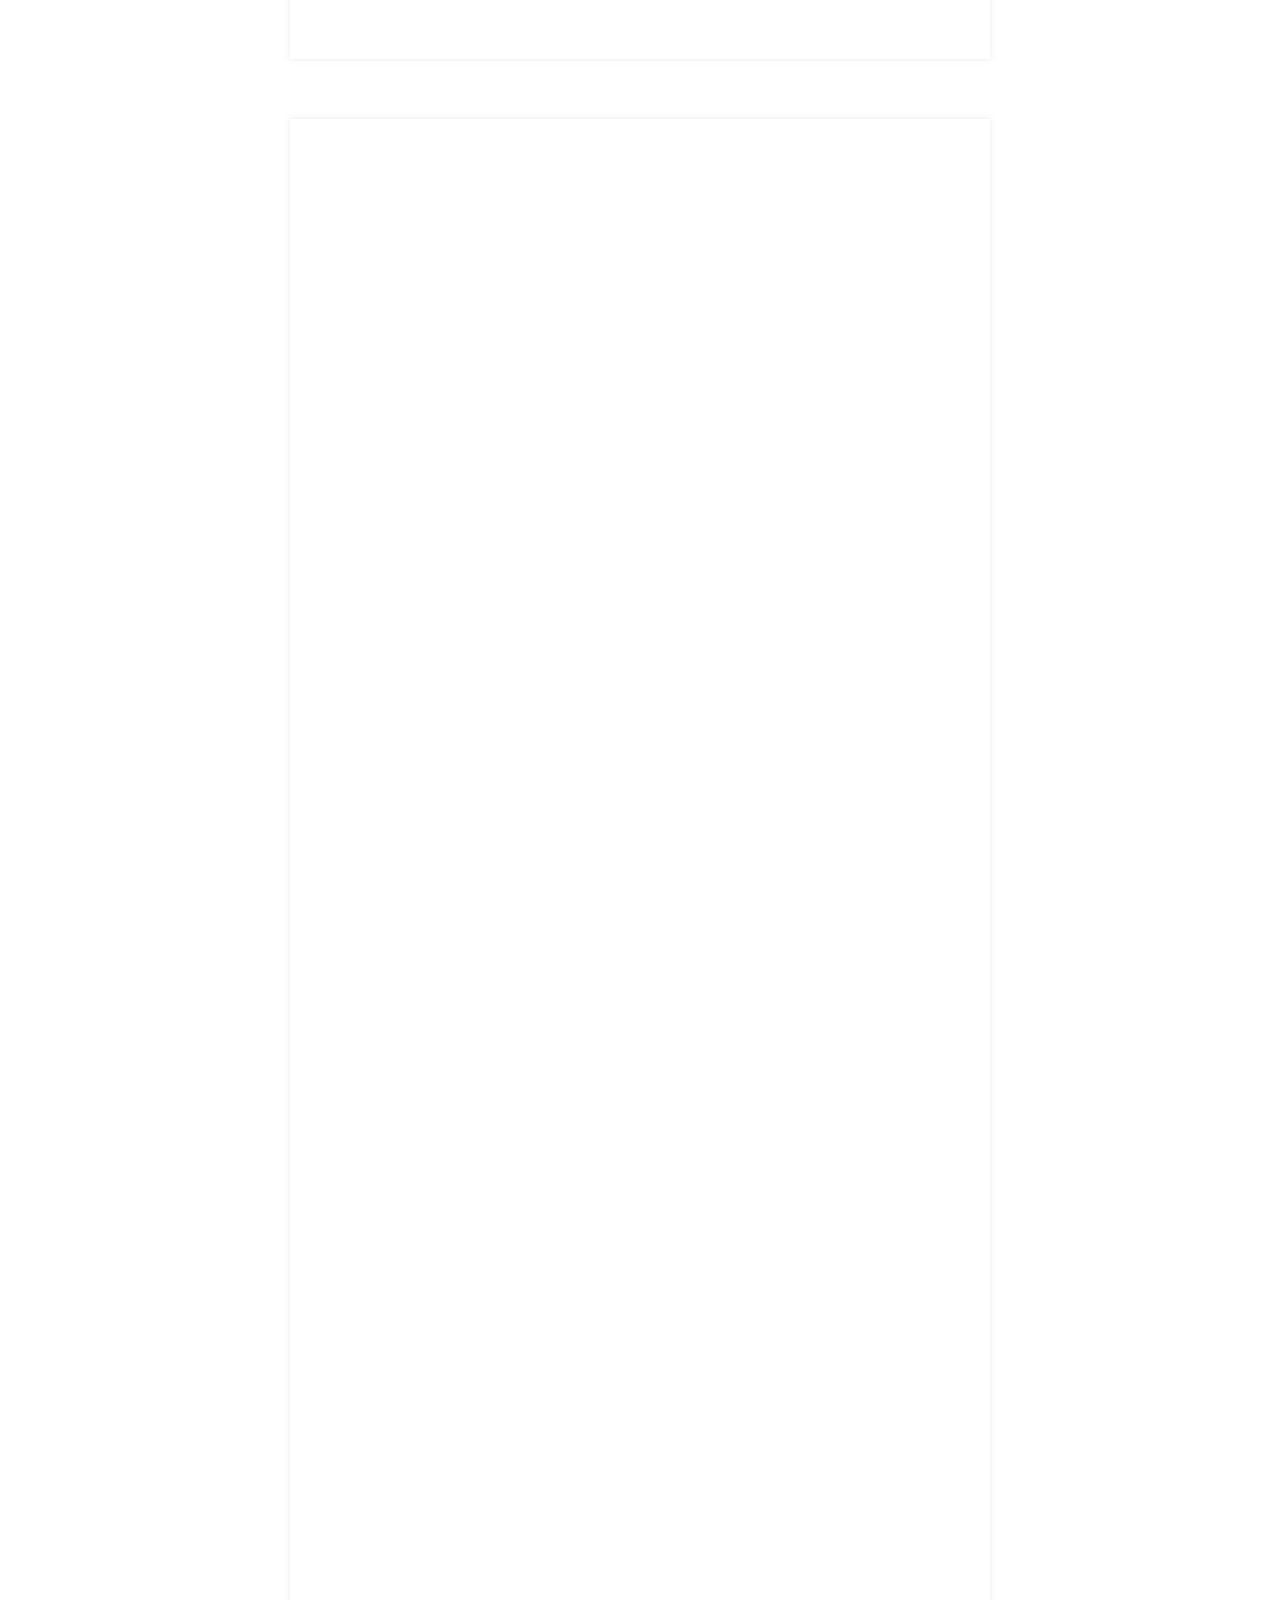
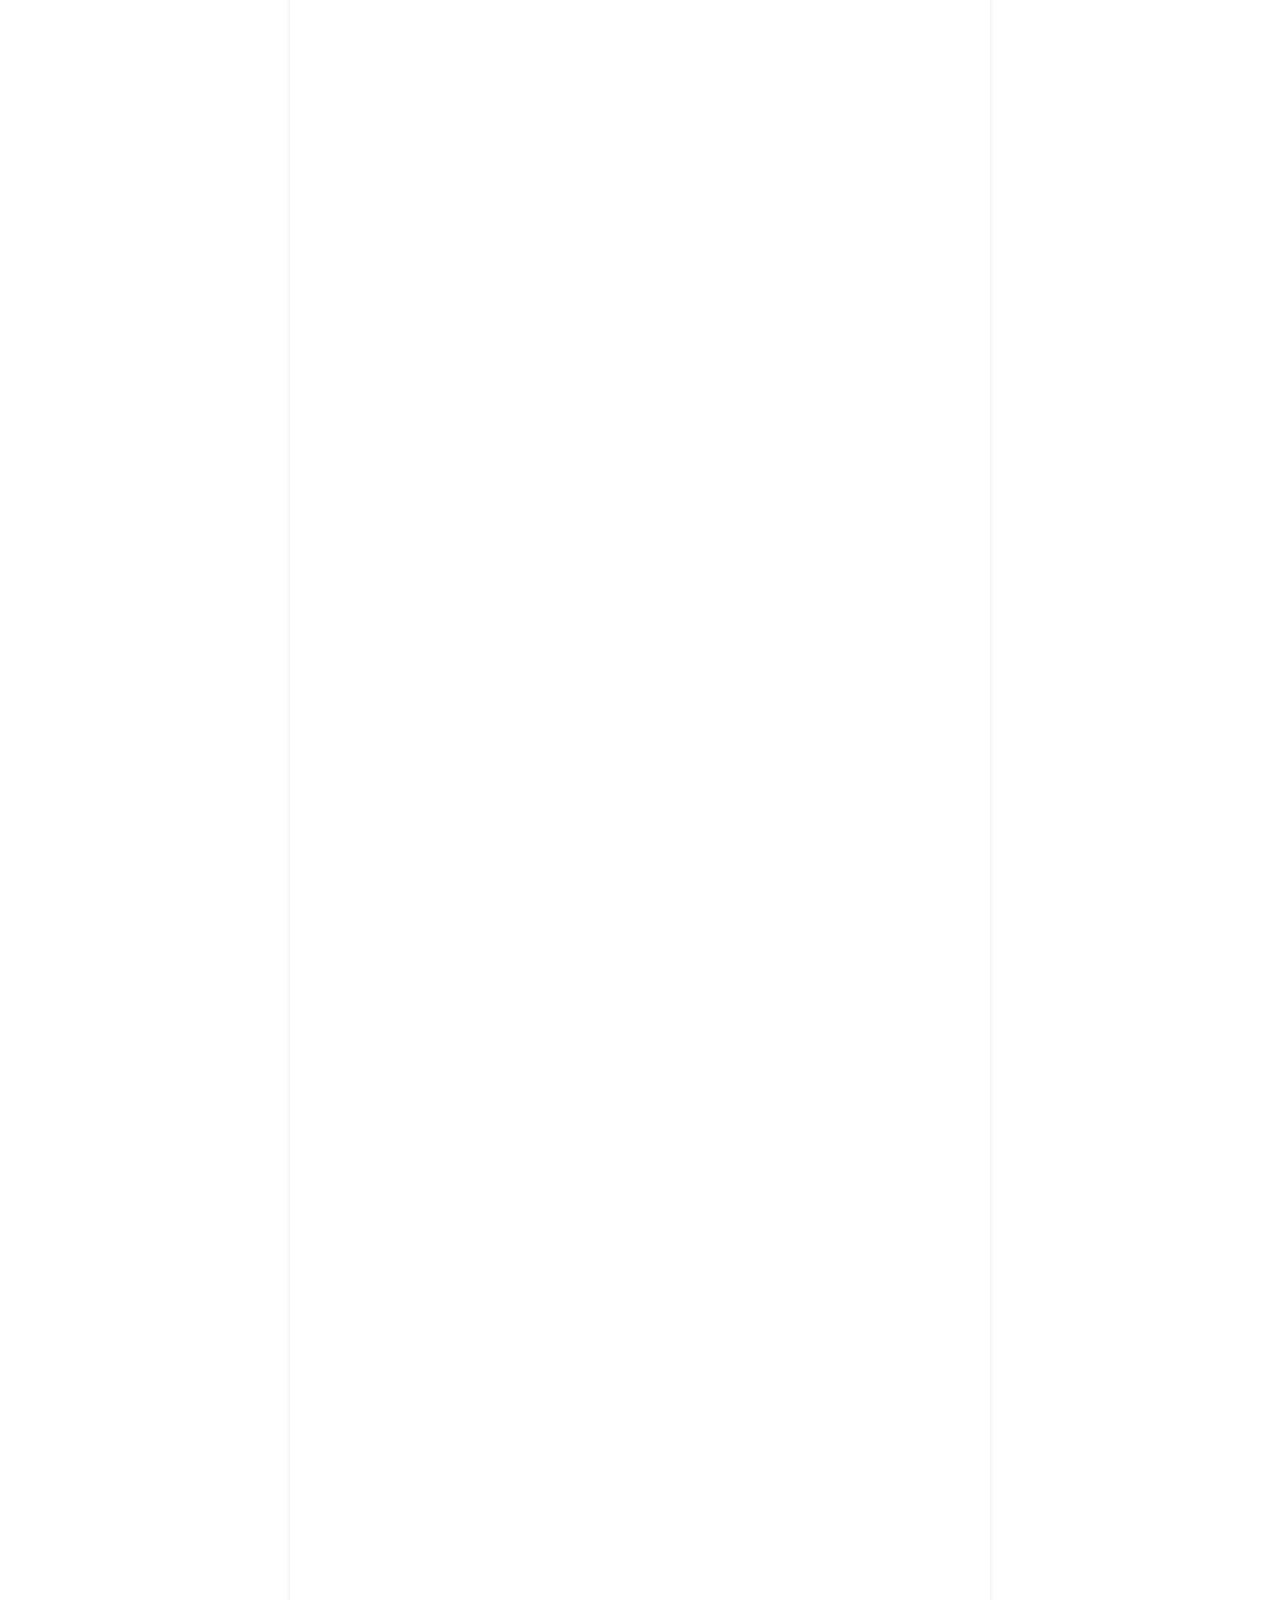
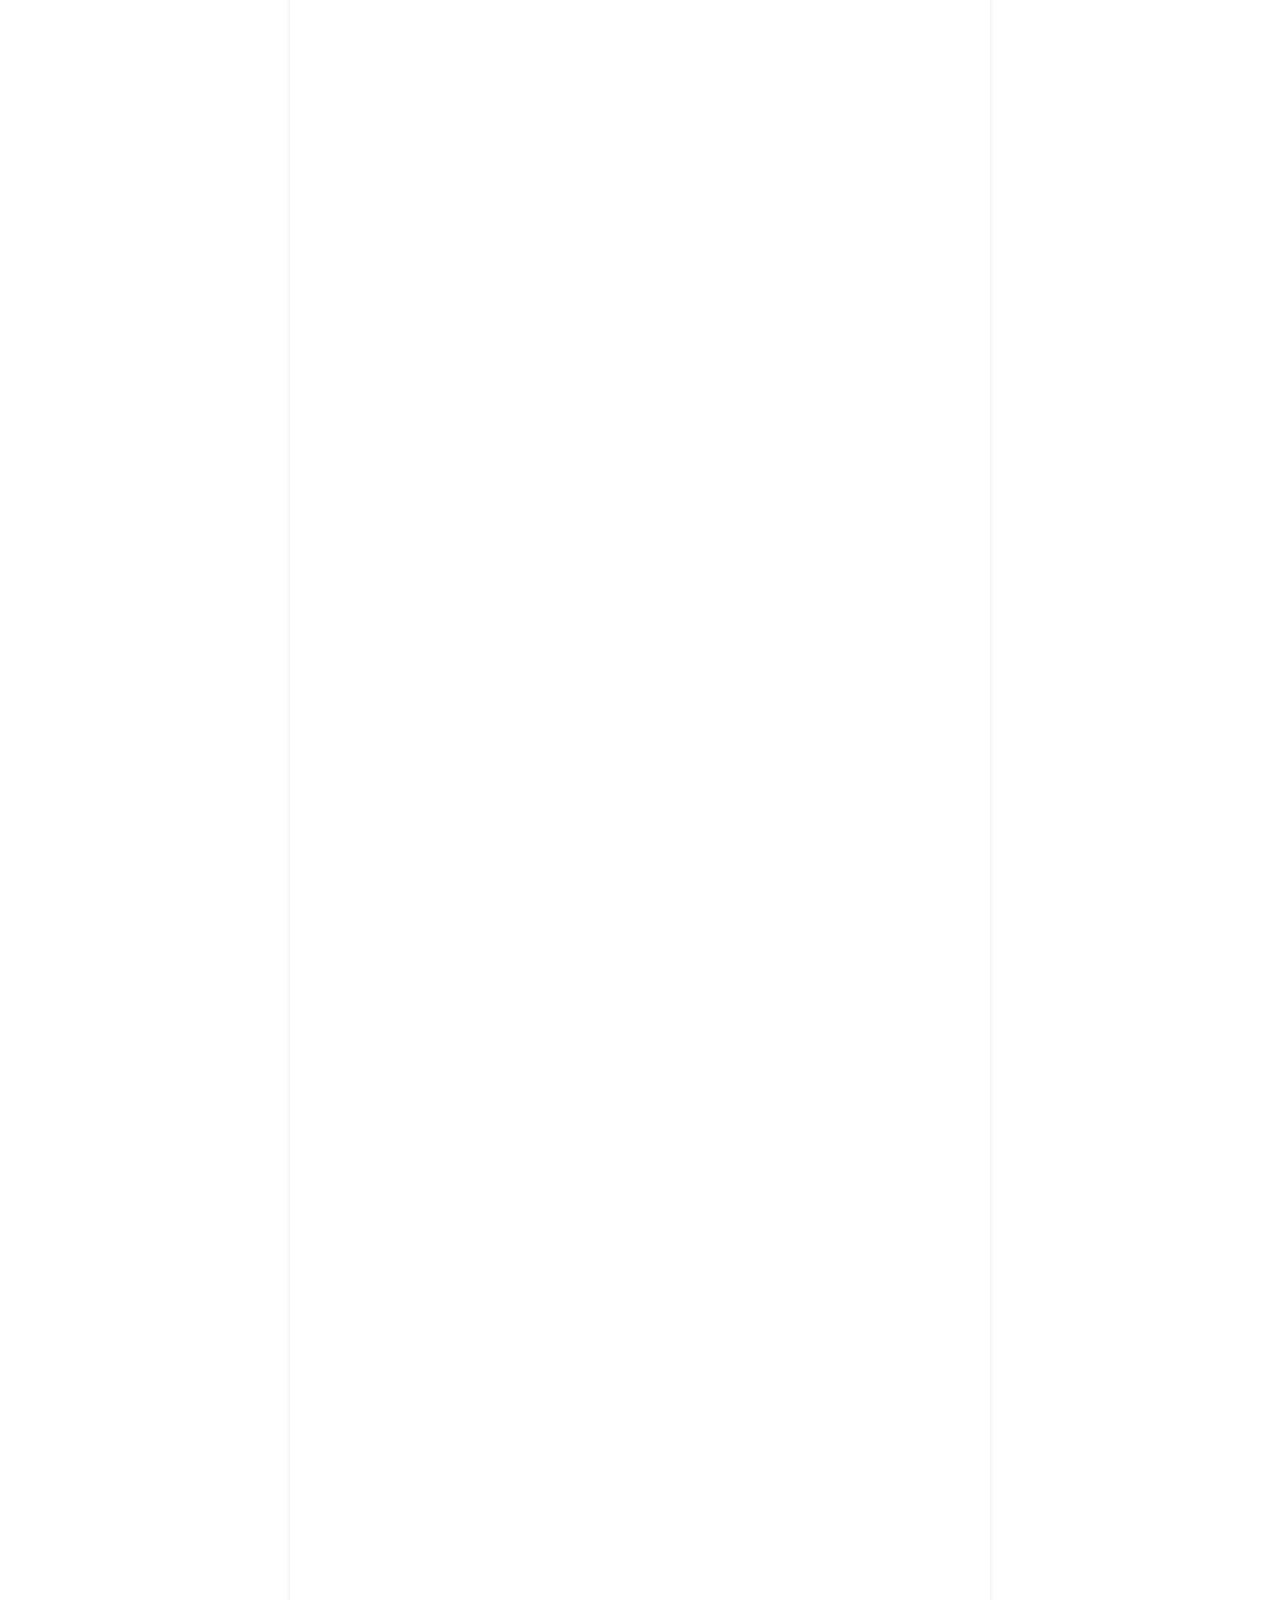
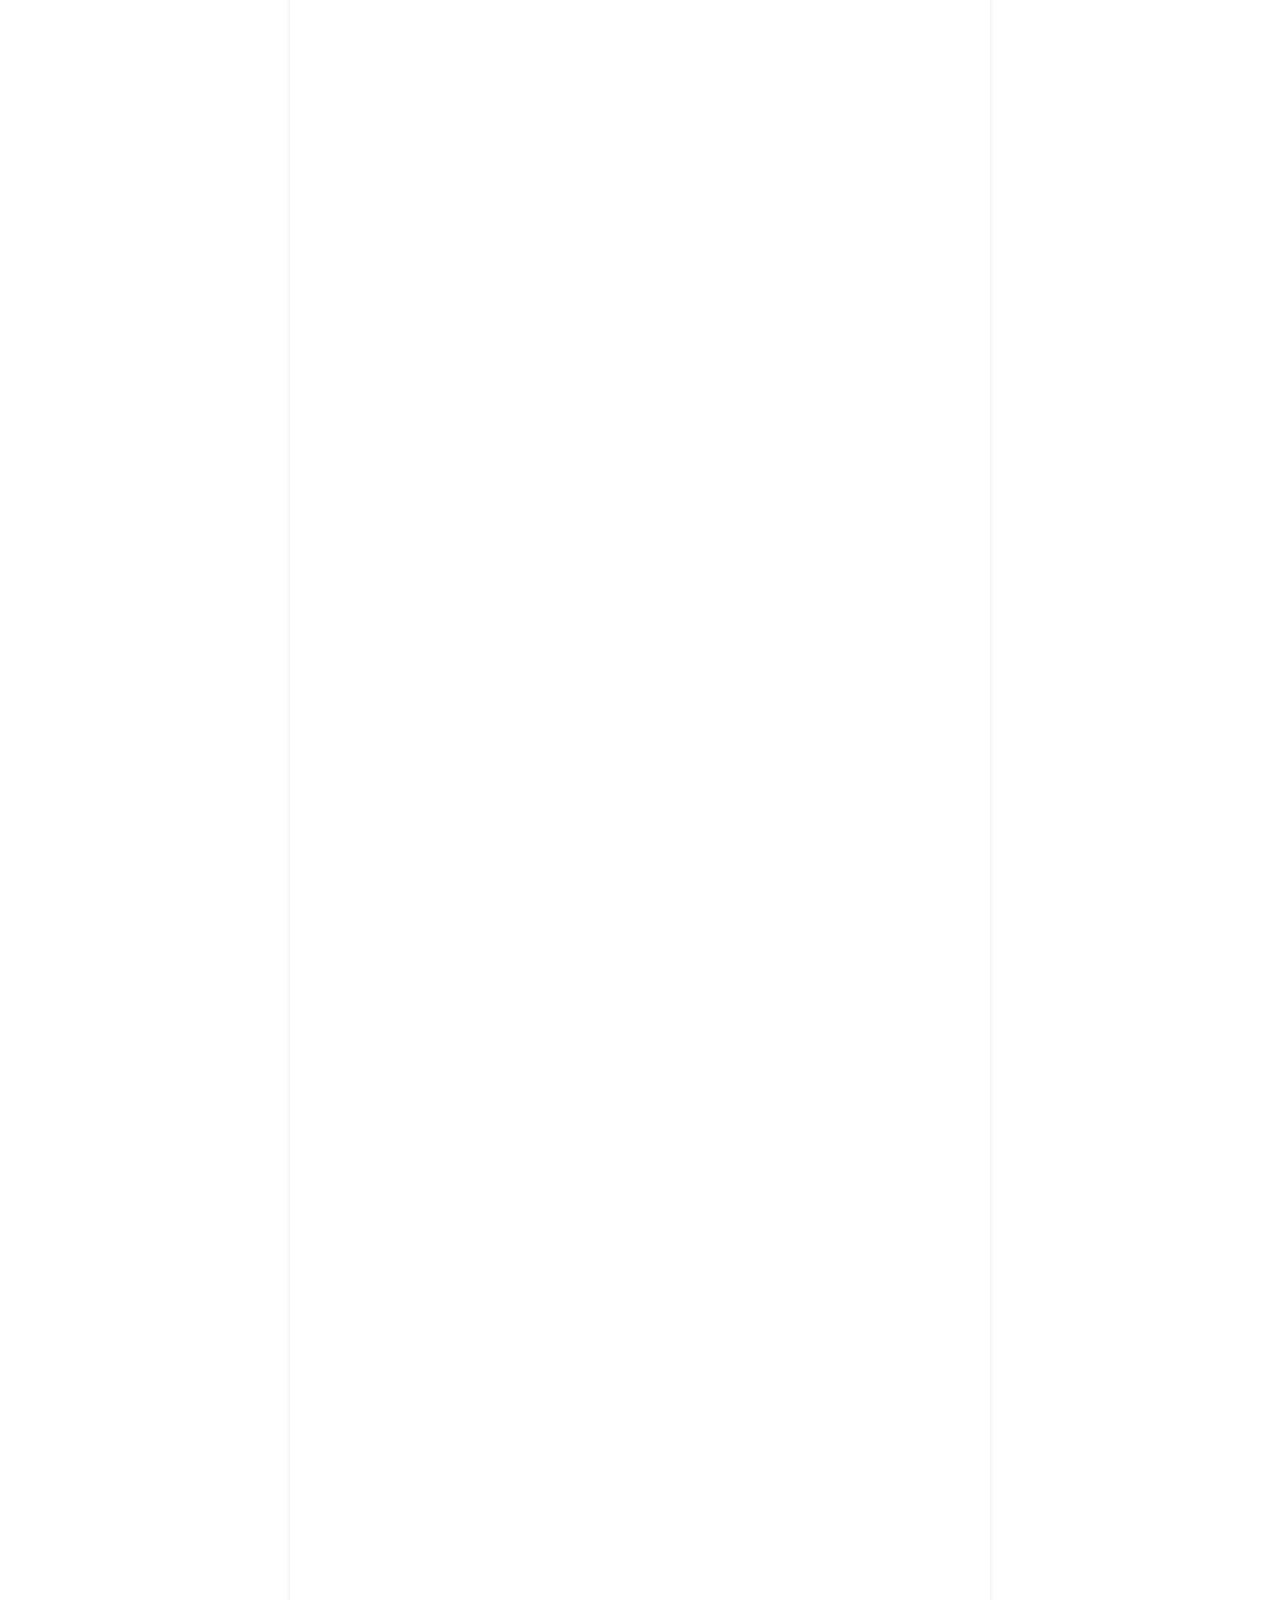
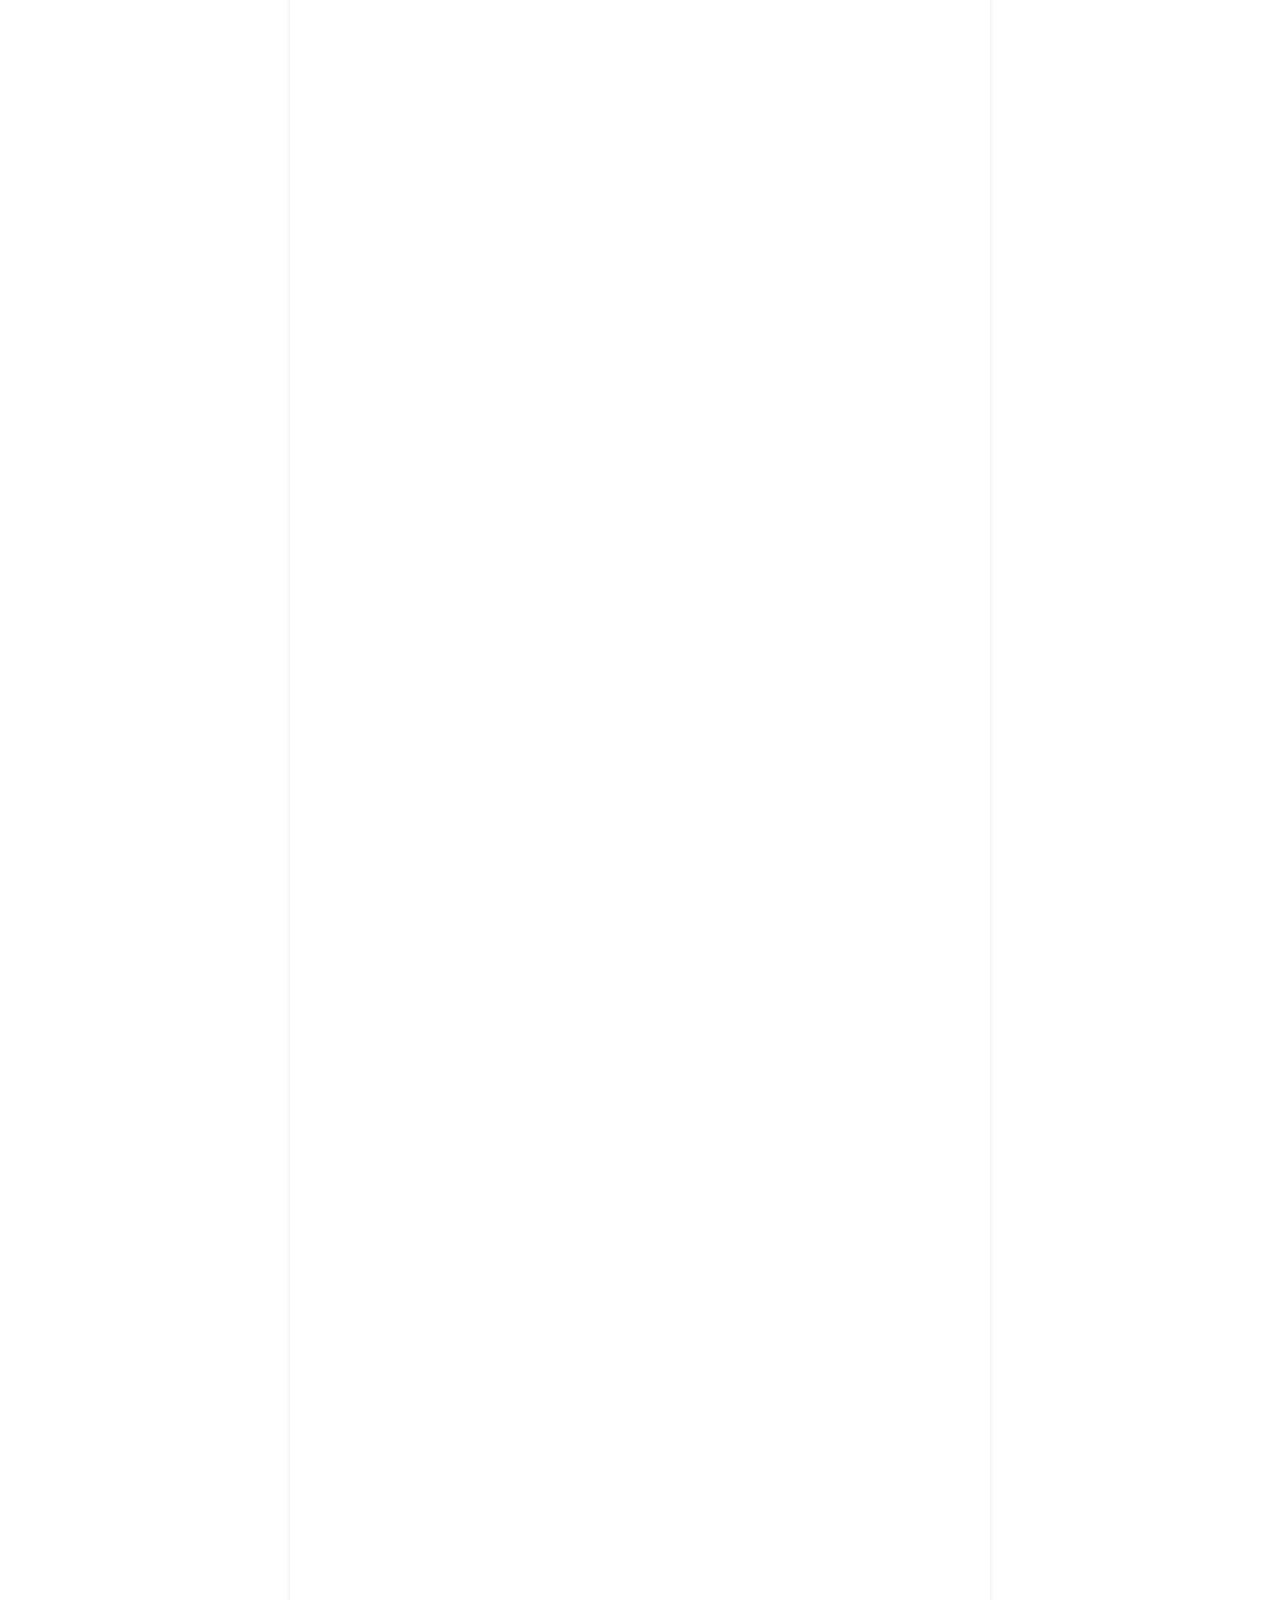
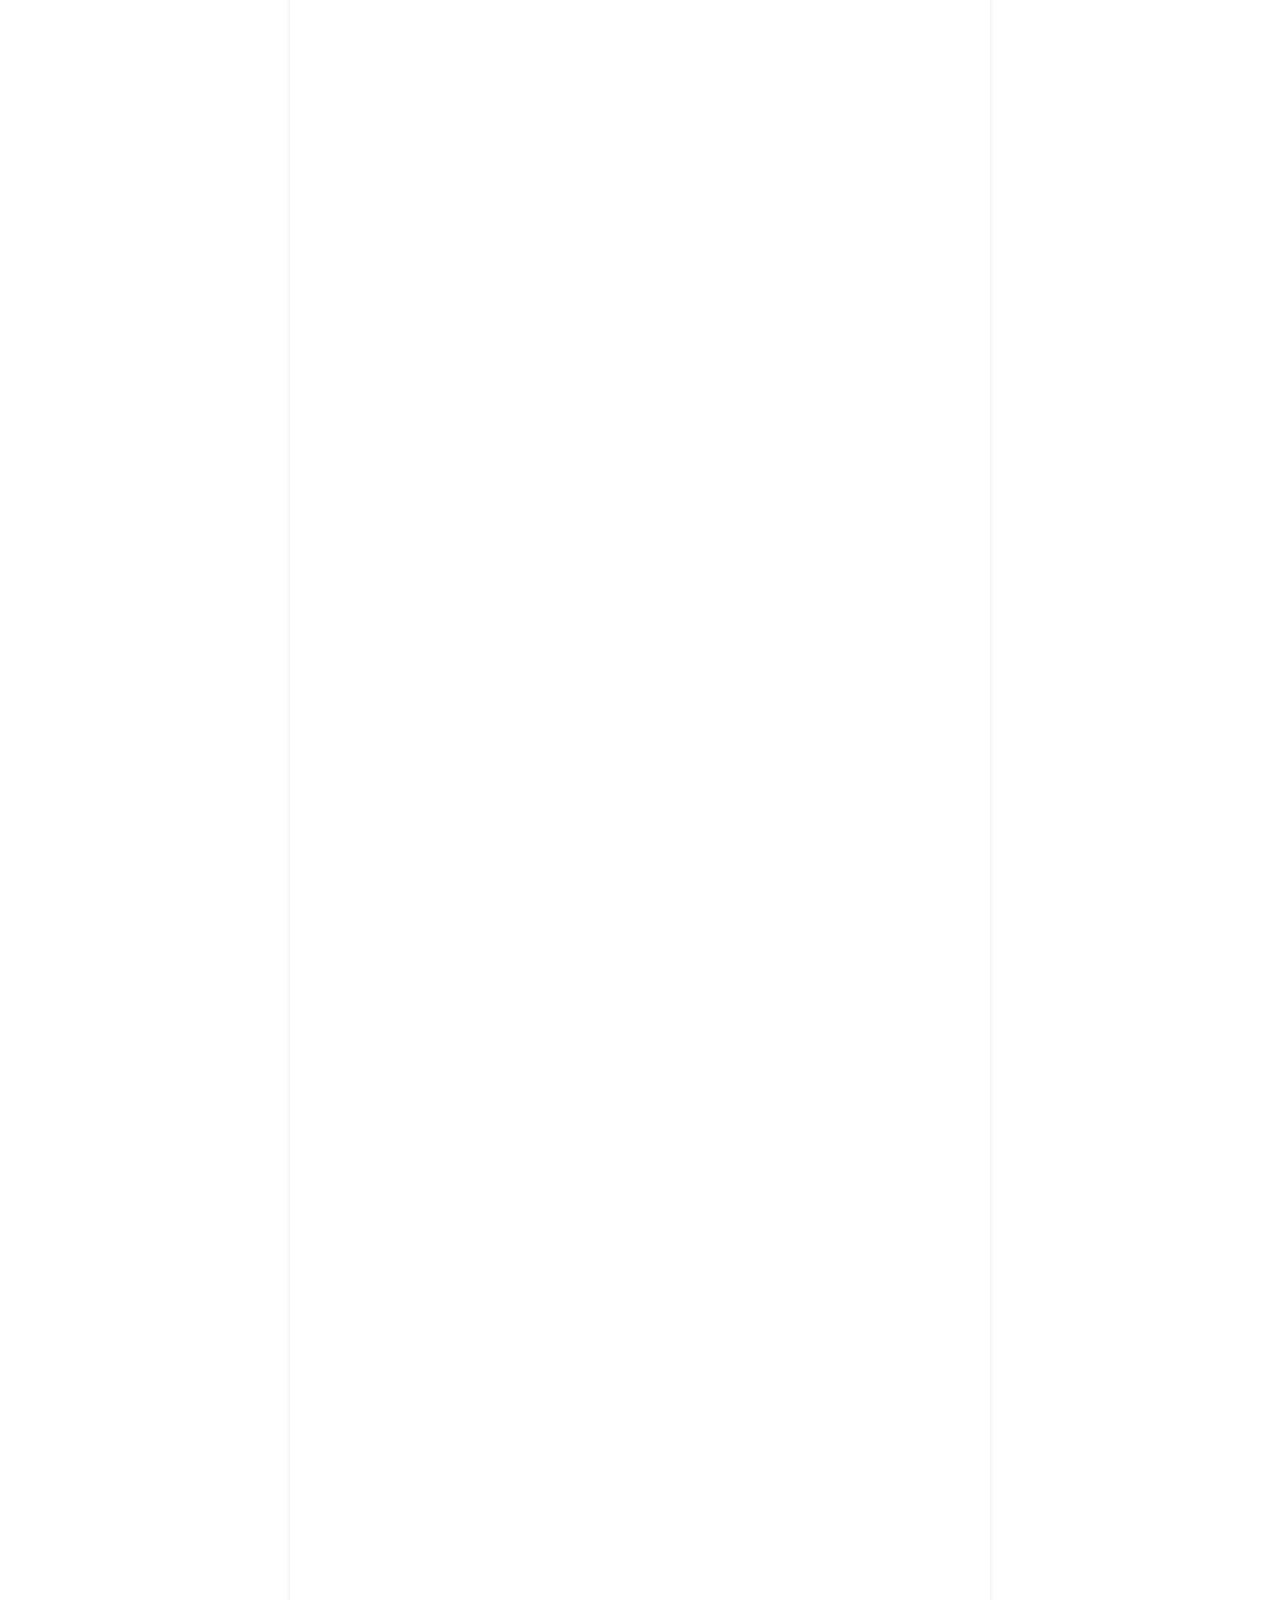
==== commit 15719027: "Site updated: 2018-06-29 18:27:07" ====
--- a/index.html
+++ b/index.html
@@ -246,6 +246,217 @@
           <div id="content" class="content">
             
   <section id="posts" class="posts-expand">
+    
+      
+
+  
+
+  
+  
+  
+
+  <article class="post post-type-normal" itemscope itemtype="http://schema.org/Article">
+  
+  
+  
+  <div class="post-block">
+    <link itemprop="mainEntityOfPage" href="http://yoursite.com/2018/06/29/【HTTP】HTTPS 原理详解 /">
+
+    <span hidden itemprop="author" itemscope itemtype="http://schema.org/Person">
+      <meta itemprop="name" content="kinchen">
+      <meta itemprop="description" content="">
+      <meta itemprop="image" content="/uploads/3.jpg">
+    </span>
+
+    <span hidden itemprop="publisher" itemscope itemtype="http://schema.org/Organization">
+      <meta itemprop="name" content="kinchen">
+    </span>
+
+    
+      <header class="post-header">
+
+        
+        
+          <h1 class="post-title" itemprop="name headline">
+                
+                <a class="post-title-link" href="/2018/06/29/【HTTP】HTTPS 原理详解 /" itemprop="url">未命名</a></h1>
+        
+
+        <div class="post-meta">
+          <span class="post-time">
+            
+              <span class="post-meta-item-icon">
+                <i class="fa fa-calendar-o"></i>
+              </span>
+              
+                <span class="post-meta-item-text">发表于</span>
+              
+              <time title="创建于" itemprop="dateCreated datePublished" datetime="2018-06-29T18:22:29+08:00">
+                2018-06-29
+              </time>
+            
+
+            
+
+            
+          </span>
+
+          
+
+          
+            
+          
+
+          
+          
+
+          
+
+          
+
+          
+
+        </div>
+      </header>
+    
+
+    
+    
+    
+    <div class="post-body" itemprop="articleBody">
+
+      
+      
+
+      
+        
+          
+            <p>#【HTTP】HTTPS 原理详解</p>
+<hr>
+<h2 id="title-HTTPS-原理详解"><a href="#title-HTTPS-原理详解" class="headerlink" title="title: HTTPS 原理详解"></a>title: HTTPS 原理详解</h2><p>HTTPS（全称：HyperText Transfer Protocol over Secure Socket Layer），其实 HTTPS 并不是一个新鲜协议，Google 很早就开始启用了，初衷是为了保证数据安全。 近两年，Google、Baidu、Facebook 等这样的互联网巨头，不谋而合地开始大力推行 HTTPS， 国内外的大型互联网公司很多也都已经启用了全站 HTTPS，这也是未来互联网发展的趋势。</p>
+<p>为鼓励全球网站的 HTTPS 实现，一些互联网公司都提出了自己的要求：</p>
+<p>1）Google 已调整搜索引擎算法，让采用 HTTPS 的网站在搜索中排名更靠前；</p>
+<p>2）从 2017 年开始，Chrome 浏览器已把采用 HTTP 协议的网站标记为不安全网站；</p>
+<p>3）苹果要求 2017 年App Store 中的所有应用都必须使用 HTTPS 加密连接；</p>
+<p>4）当前国内炒的很火热的微信小程序也要求必须使用 HTTPS 协议；</p>
+<p>5）新一代的 HTTP/2 协议的支持需以 HTTPS 为基础。</p>
+<p>等等，因此想必在不久的将来，全网 HTTPS 势在必行。</p>
+<p>###概念</p>
+<p>协议</p>
+<p>####1、HTTP 协议（HyperText Transfer Protocol，超文本传输协议）：是客户端浏览器或其他程序与Web服务器之间的应用层通信协议 。</p>
+<p>####2、HTTPS 协议（HyperText Transfer Protocol over Secure Socket Layer）：可以理解为HTTP+SSL/TLS， 即 HTTP 下加入 SSL 层，HTTPS 的安全基础是 SSL，因此加密的详细内容就需要 SSL，用于安全的 HTTP 数据传输。</p>
+<p><img src="https://ss1.baidu.com/6ONXsjip0QIZ8tyhnq/it/u=4156134628,1154602463&amp;fm=173&amp;s=082B57308D22452A086440CA0300A0B3&amp;w=359&amp;h=173&amp;img.JPG" alt="此处输入图片的描述"></p>
+<p>如上图所示 HTTPS 相比 HTTP 多了一层 SSL/TLS</p>
+<p>SSL（Secure Socket Layer，安全套接字层）：1994年为 Netscape 所研发，SSL 协议位于 TCP/IP 协议与各种应用层协议之间，为数据通讯提供安全支持。</p>
+<p>TLS（Transport Layer Security，传输层安全）：其前身是 SSL，它最初的几个版本（SSL 1.0、SSL 2.0、SSL 3.0）由网景公司开发，1999年从 3.1 开始被 IETF 标准化并改名，发展至今已经有 TLS 1.0、TLS 1.1、TLS 1.2 三个版本。SSL3.0和TLS1.0由于存在安全漏洞，已经很少被使用到。TLS 1.3 改动会比较大，目前还在草案阶段，目前使用最广泛的是TLS 1.1、TLS 1.2。</p>
+<p>加密算法：</p>
+<p>据记载，公元前400年，古希腊人就发明了置换密码；在第二次世界大战期间，德国军方启用了“恩尼格玛”密码机，所以密码学在社会发展中有着广泛的用途。</p>
+<p>1、对称加密</p>
+<p>有流式、分组两种，加密和解密都是使用的同一个密钥。</p>
+<p>例如：DES、AES-GCM、ChaCha20-Poly1305等</p>
+<p>2、非对称加密</p>
+<p>加密使用的密钥和解密使用的密钥是不相同的，分别称为：公钥、私钥，公钥和算法都是公开的，私钥是保密的。非对称加密算法性能较低，但是安全性超强，由于其加密特性，非对称加密算法能加密的数据长度也是有限的。</p>
+<p>例如：RSA、DSA、ECDSA、 DH、ECDHE</p>
+<p>3、哈希算法</p>
+<p>将任意长度的信息转换为较短的固定长度的值，通常其长度要比信息小得多，且算法不可逆。</p>
+<p>例如：MD5、SHA-1、SHA-2、SHA-256 等</p>
+<p>4、数字签名</p>
+<p>签名就是在信息的后面再加上一段内容（信息经过hash后的值），可以证明信息没有被修改过。hash值一般都会加密后（也就是签名）再和信息一起发送，以保证这个hash值不被修改。</p>
+<p>详解</p>
+<p>一、HTTP访问过程</p>
+<p><img src="https://ss0.baidu.com/6ONWsjip0QIZ8tyhnq/it/u=3551114739,3321435301&amp;fm=173&amp;s=84B8C5320D747C0B425C04DB030030F1&amp;w=331&amp;h=168&amp;img.JPG" alt="此处输入图片的描述"></p>
+<p>抓包如下：</p>
+<p><img src="https://ss2.baidu.com/6ONYsjip0QIZ8tyhnq/it/u=1609311071,3474246901&amp;fm=173&amp;s=E6D35A90C534682248600D4C030050F3&amp;w=638&amp;h=135&amp;img.PNG" alt="此处输入图片的描述"></p>
+<p>如上图所示，HTTP请求过程中，客户端与服务器之间没有任何身份确认的过程，数据全部明文传输，“裸奔”在互联网上，所以很容易遭到黑客的攻击，如下：<br><img src="https://ss1.baidu.com/6ONXsjip0QIZ8tyhnq/it/u=3056907754,3594317907&amp;fm=173&amp;s=14B965329E00CE01224520C90100A0F1&amp;w=489&amp;h=184&amp;img.JPG" alt="此处输入图片的描述"></p>
+<p>可以看到，客户端发出的请求很容易被黑客截获，如果此时黑客冒充服务器，则其可返回任意信息给客户端，而不被客户端察觉，所以我们经常会听到一词“劫持”，现象如下：<br><img src="https://ss1.baidu.com/6ONXsjip0QIZ8tyhnq/it/u=2571857014,1313083240&amp;fm=173&amp;s=C8186E968602911990B1246903000063&amp;w=621&amp;h=241&amp;img.JPG" alt="此处输入图片的描述"></p>
+<p>下面两图中，浏览器中填入的是相同的URL，左边是正确响应，而右边则是被劫持后的响应</p>
+<p>所以 HTTP 传输面临的风险有：</p>
+<p>（1） 窃听风险：黑客可以获知通信内容。</p>
+<p>（2） 篡改风险：黑客可以修改通信内容。</p>
+<p>（3） 冒充风险：黑客可以冒充他人身份参与通信。</p>
+<p>二、HTTP 向 HTTPS 演化的过程</p>
+<p>第一步：为了防止上述现象的发生，人们想到一个办法：对传输的信息加密（即使黑客截获，也无法破解）</p>
+<p><img src="https://ss0.baidu.com/6ONWsjip0QIZ8tyhnq/it/u=1310717757,3915195483&amp;fm=173&amp;s=10B9E13217B05429547440DA0300C0F2&amp;w=450&amp;h=212&amp;img.JPG" alt="此处输入图片的描述"></p>
+<p>如上图所示，此种方式属于对称加密，双方拥有相同的密钥，信息得到安全传输，但此种方式的缺点是：</p>
+<p>（1）不同的客户端、服务器数量庞大，所以双方都需要维护大量的密钥，维护成本很高</p>
+<p>（2）因每个客户端、服务器的安全级别不同，密钥极易泄露</p>
+<p>第二步：既然使用对称加密时，密钥维护这么繁琐，那我们就用非对称加密试试<br><img src="https://ss2.baidu.com/6ONYsjip0QIZ8tyhnq/it/u=1178197868,2257273396&amp;fm=173&amp;s=40B8A572071A54695AD160DB020080F1&amp;w=475&amp;h=238&amp;img.JPG" alt="此处输入图片的描述"></p>
+<p>如上图所示，客户端用公钥对请求内容加密，服务器使用私钥对内容解密，反之亦然，但上述过程也存在缺点：</p>
+<p>（1）公钥是公开的（也就是黑客也会有公钥），所以第 ④ 步私钥加密的信息，如果被黑客截获，其可以使用公钥进行解密，获取其中的内容</p>
+<p>第三步：非对称加密既然也有缺陷，那我们就将对称加密，非对称加密两者结合起来，取其精华、去其糟粕，发挥两者的各自的优势<br><img src="https://ss1.baidu.com/6ONXsjip0QIZ8tyhnq/it/u=1326741493,2606501418&amp;fm=173&amp;s=50B925722B1A50495AF5C4CA000030B3&amp;w=558&amp;h=352&amp;img.JPG" alt="此处输入图片的描述"></p>
+<p>如上图所示</p>
+<p>（1）第 ③ 步时，客户端说：（咱们后续回话采用对称加密吧，这是对称加密的算法和对称密钥）这段话用公钥进行加密，然后传给服务器</p>
+<p>（2）服务器收到信息后，用私钥解密，提取出对称加密算法和对称密钥后，服务器说：（好的）对称密钥加密</p>
+<p>（3）后续两者之间信息的传输就可以使用对称加密的方式了</p>
+<p>遇到的问题：</p>
+<p>（1）客户端如何获得公钥</p>
+<p>（2）如何确认服务器是真实的而不是黑客</p>
+<p>第四步：获取公钥与确认服务器身份<br><img src="https://ss1.baidu.com/6ONXsjip0QIZ8tyhnq/it/u=2238262966,367688593&amp;fm=173&amp;s=04B845328D50DC03545549DA030050B2&amp;w=640&amp;h=226&amp;img.PNG" alt="此处输入图片的描述"></p>
+<p>1、获取公钥</p>
+<p>（1）提供一个下载公钥的地址，回话前让客户端去下载。（缺点：下载地址有可能是假的；客户端每次在回话前都先去下载公钥也很麻烦）</p>
+<p>（2）回话开始时，服务器把公钥发给客户端（缺点：黑客冒充服务器，发送给客户端假的公钥）</p>
+<p>2、那有木有一种方式既可以安全的获取公钥，又能防止黑客冒充呢？ 那就需要用到终极武器了：SSL 证书（申购）<br><img src="https://ss0.baidu.com/6ONWsjip0QIZ8tyhnq/it/u=3822097194,4067511771&amp;fm=173&amp;s=40B925720F0A544D0E75C8CE0000F0B3&amp;w=567&amp;h=362&amp;img.JPG" alt="此处输入图片的描述"></p>
+<p>如上图所示，在第 ② 步时服务器发送了一个SSL证书给客户端，SSL 证书中包含的具体内容有：</p>
+<p>（1）证书的发布机构CA</p>
+<p>（2）证书的有效期</p>
+<p>（3）公钥</p>
+<p>（4）证书所有者</p>
+<p>（5）签名</p>
+<p>………</p>
+<p>3、客户端在接受到服务端发来的SSL证书时，会对证书的真伪进行校验，以浏览器为例说明如下：</p>
+<p>（1）首先浏览器读取证书中的证书所有者、有效期等信息进行一一校验</p>
+<p>（2）浏览器开始查找操作系统中已内置的受信任的证书发布机构CA，与服务器发来的证书中的颁发者CA比对，用于校验证书是否为合法机构颁发</p>
+<p>（3）如果找不到，浏览器就会报错，说明服务器发来的证书是不可信任的。</p>
+<p>（4）如果找到，那么浏览器就会从操作系统中取出 颁发者CA 的公钥，然后对服务器发来的证书里面的签名进行解密</p>
+<p>（5）浏览器使用相同的hash算法计算出服务器发来的证书的hash值，将这个计算的hash值与证书中签名做对比</p>
+<p>（6）对比结果一致，则证明服务器发来的证书合法，没有被冒充</p>
+<p>（7）此时浏览器就可以读取证书中的公钥，用于后续加密了</p>
+<p>4、所以通过发送SSL证书的形式，既解决了公钥获取问题，又解决了黑客冒充问题，一箭双雕，HTTPS加密过程也就此形成</p>
+<p>所以相比HTTP，HTTPS 传输更加安全</p>
+<p>（1） 所有信息都是加密传播，黑客无法窃听。</p>
+<p>（2） 具有校验机制，一旦被篡改，通信双方会立刻发现。</p>
+<p>（3） 配备身份证书，防止身份被冒充。</p>
+<p>总结</p>
+<p>综上所述，相比 HTTP 协议，HTTPS 协议增加了很多握手、加密解密等流程，虽然过程很复杂，但其可以保证数据传输的安全。所以在这个互联网膨胀的时代，其中隐藏着各种看不见的危机，为了保证数据的安全，维护网络稳定，建议大家多多推广HTTPS。</p>
+<p>HTTPS 缺点：</p>
+<p>（1）SSL 证书费用很高，以及其在服务器上的部署、更新维护非常繁琐</p>
+<p>（2）HTTPS 降低用户访问速度（多次握手）</p>
+<p>（3）网站改用HTTPS 以后，由HTTP 跳转到 HTTPS 的方式增加了用户访问耗时（多数网站采用302跳转）</p>
+<p>（4）HTTPS 涉及到的安全算法会消耗 CPU 资源，需要增加大量机器（https访问过程需要加解密）</p>
+
+          
+        
+      
+    </div>
+    
+    
+    
+
+    
+
+    
+
+    
+
+    <footer class="post-footer">
+      
+
+      
+
+      
+
+      
+      
+        <div class="post-eof"></div>
+      
+    </footer>
+  </div>
+  
+  
+  
+  </article>
+
+
     
       
 
@@ -760,7 +971,7 @@
               
                 <a href="/archives/">
               
-                  <span class="site-state-item-count">2</span>
+                  <span class="site-state-item-count">3</span>
                   <span class="site-state-item-name">日志</span>
                 </a>
               </div>
@@ -790,9 +1001,9 @@
                   </span>
                 
                   <span class="links-of-author-item">
-                    <a href="https://plus.google.com/yourname" target="_blank" title="Google">
+                    <a href="https://blog.csdn.net/grace_fang" target="_blank" title="CSDN">
                       
-                        <i class="fa fa-fw fa-google"></i>Google</a>
+                        <i class="fa fa-fw fa-google"></i>CSDN</a>
                   </span>
                 
                   <span class="links-of-author-item">
--- a/css/main.css
+++ b/css/main.css
@@ -1822,7 +1822,7 @@
   width: 4px;
   height: 4px;
   border-radius: 50%;
-  background: #fffffa;
+  background: #e0ffff;
 }
 .links-of-blogroll {
   font-size: 13px;
